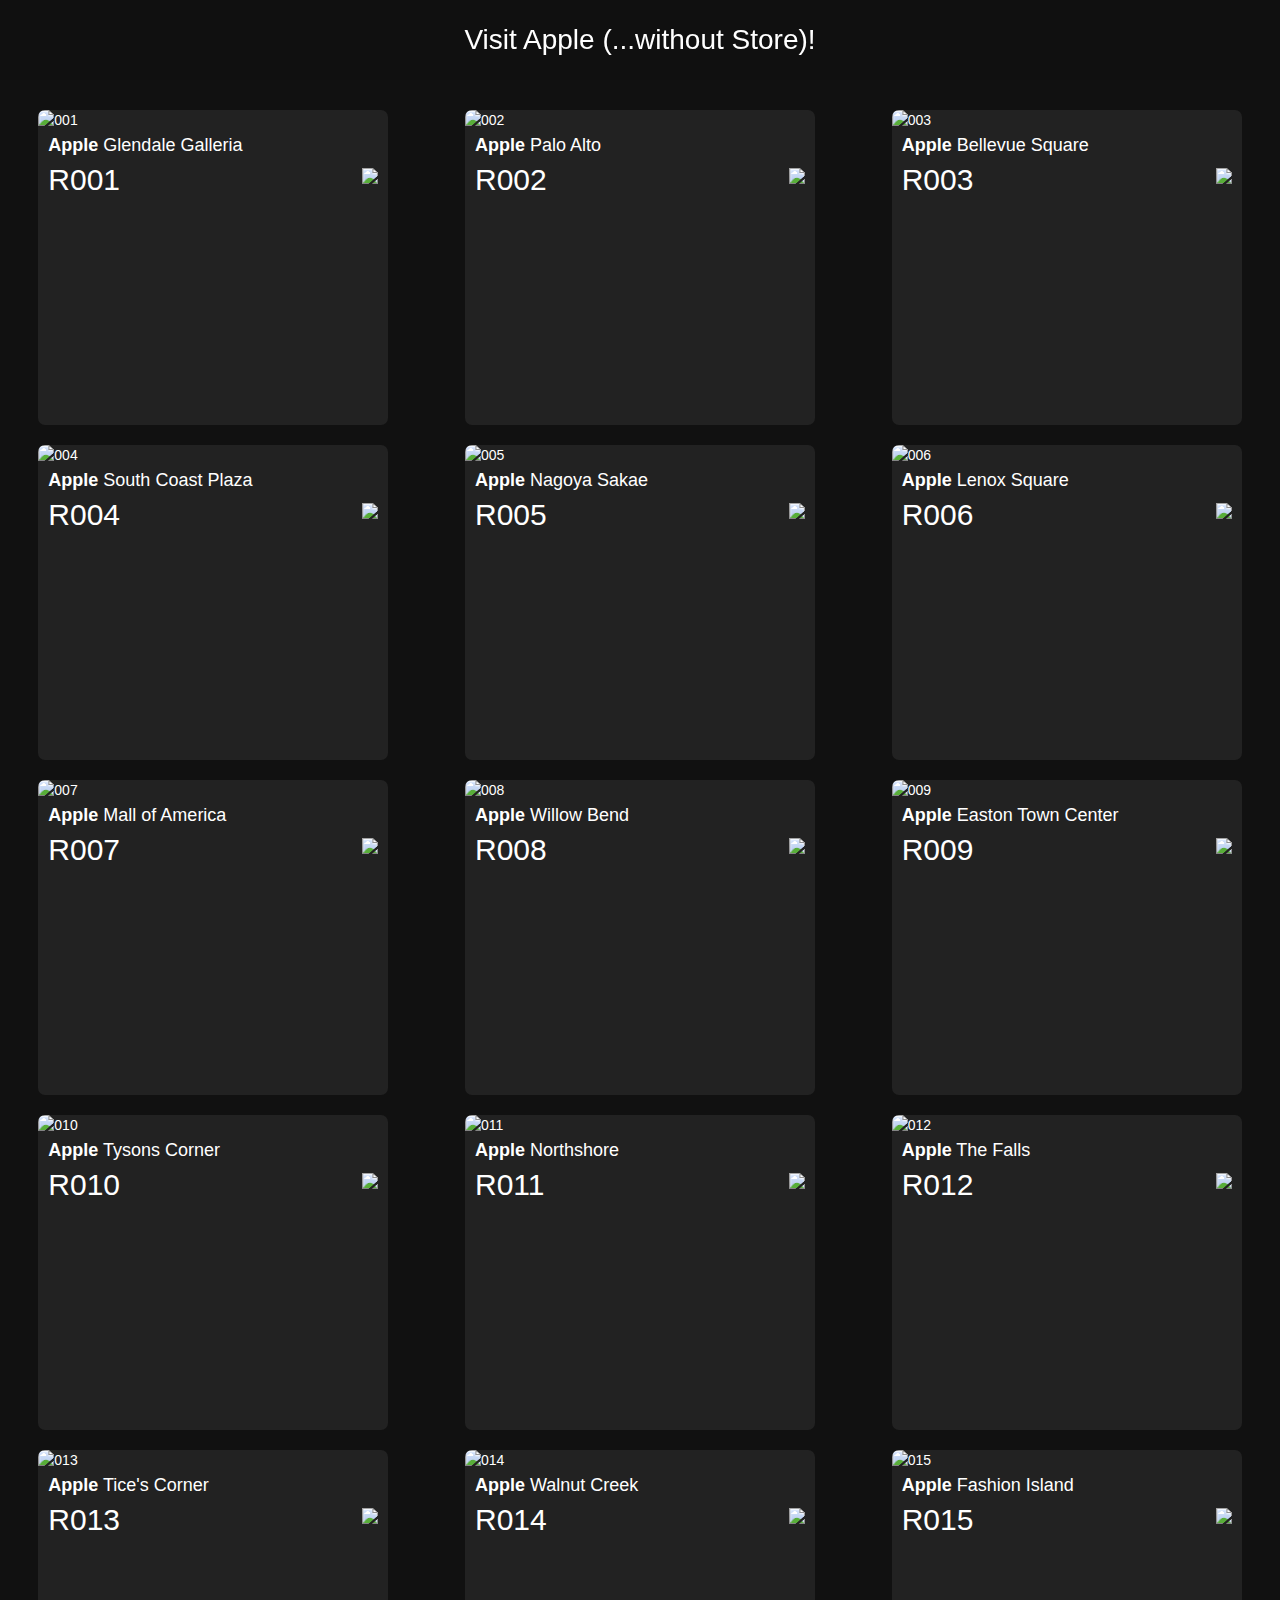
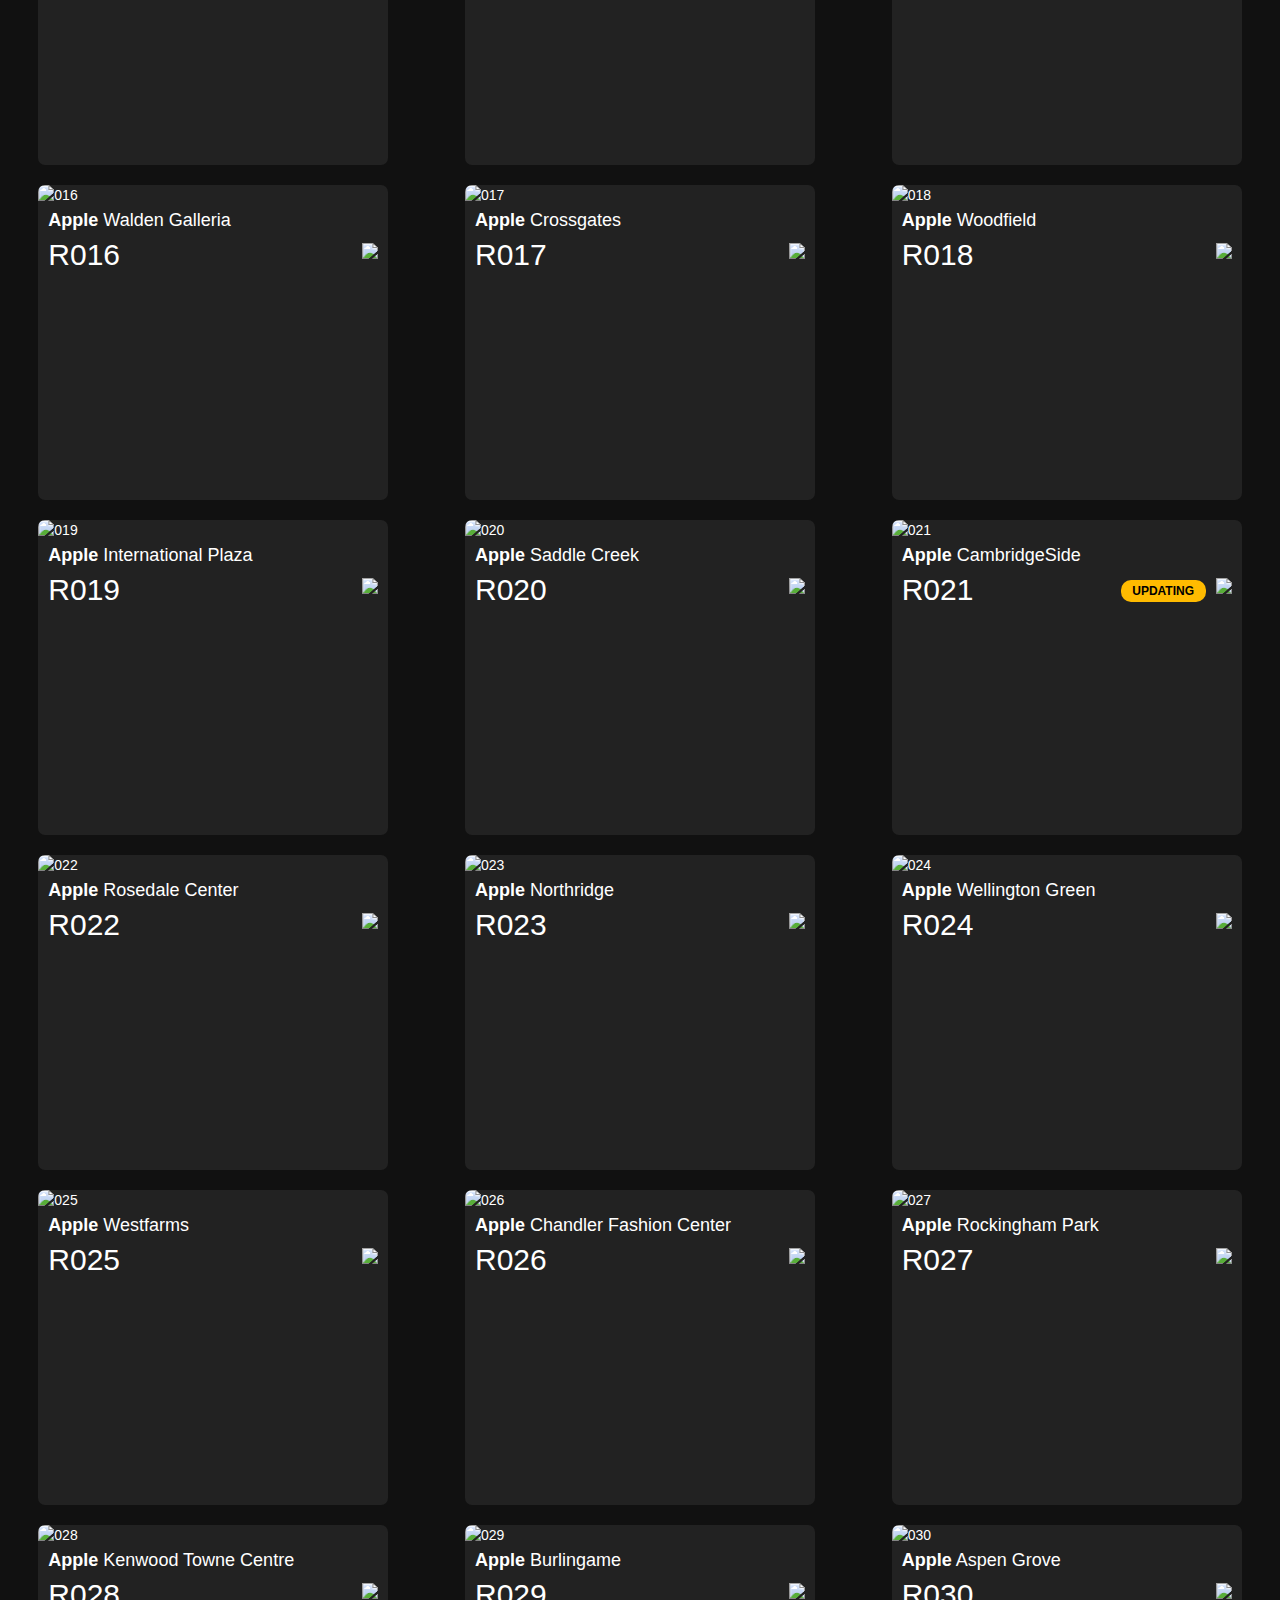
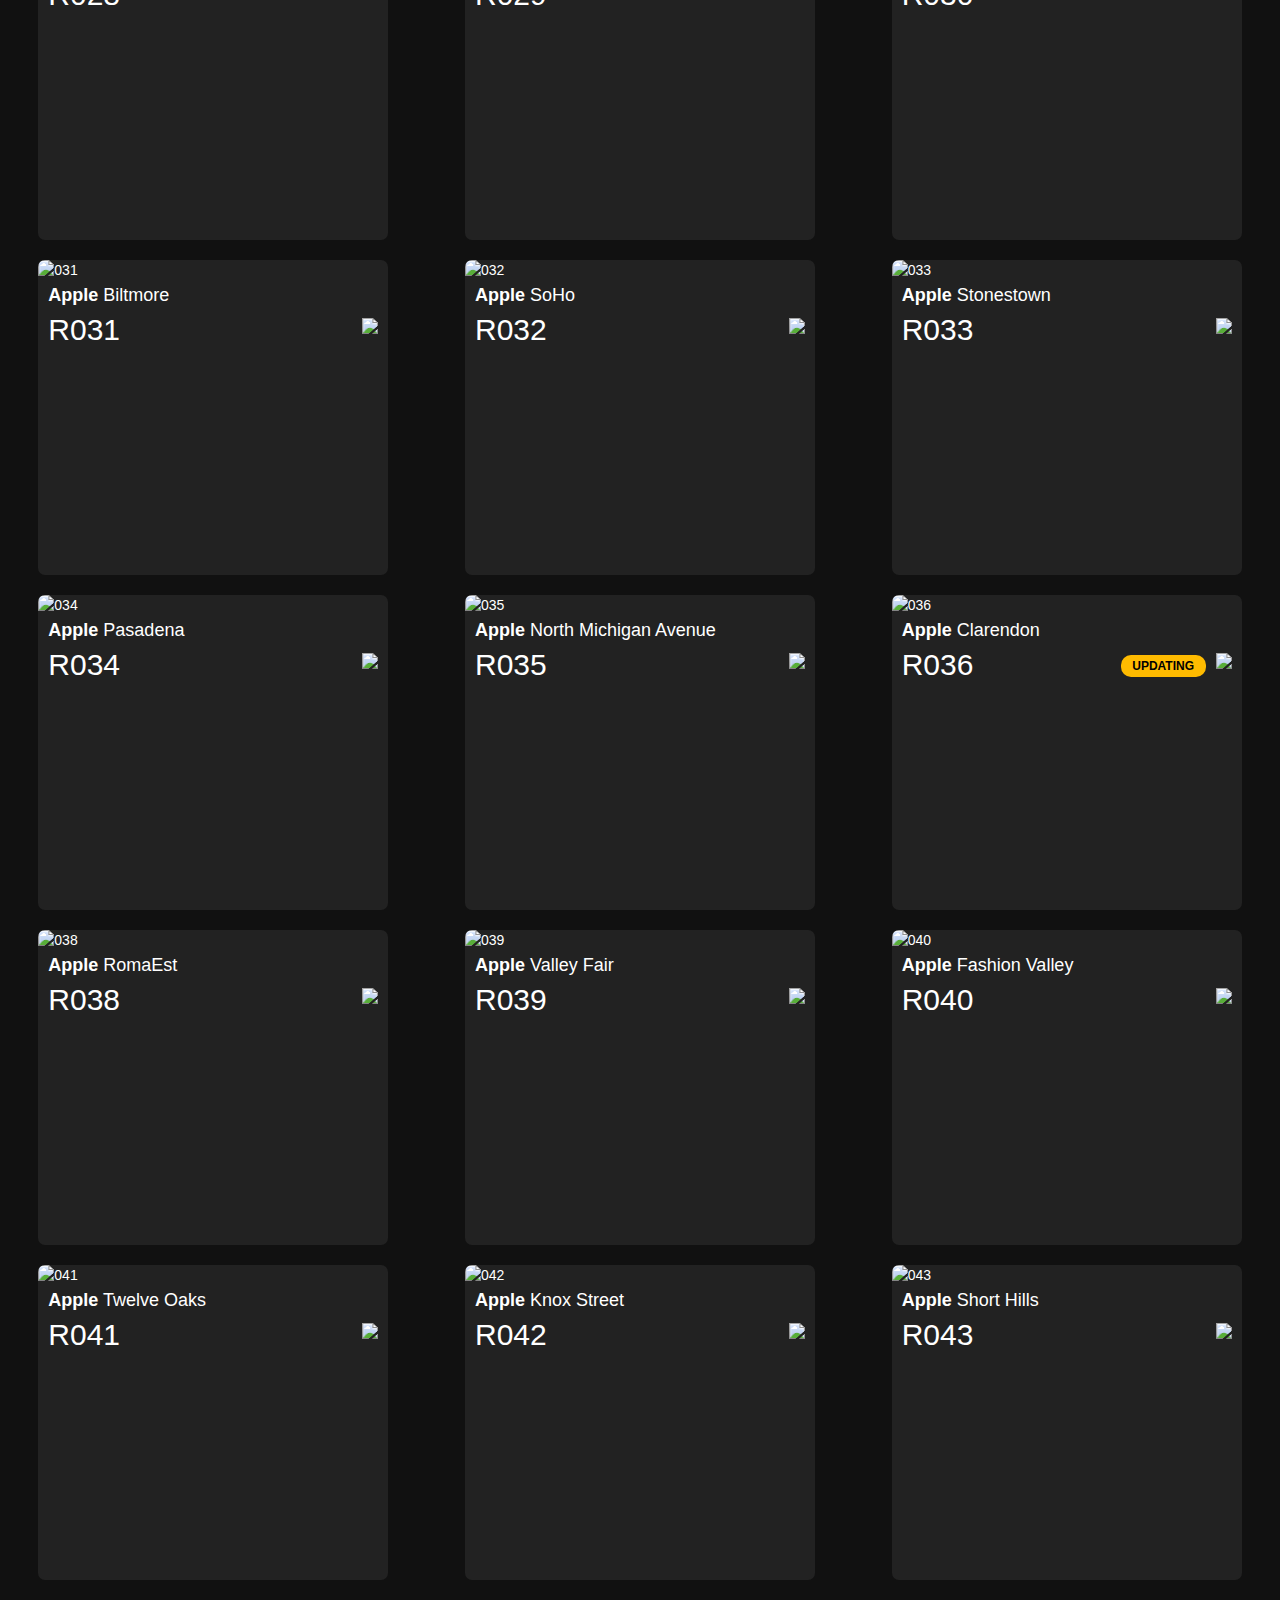
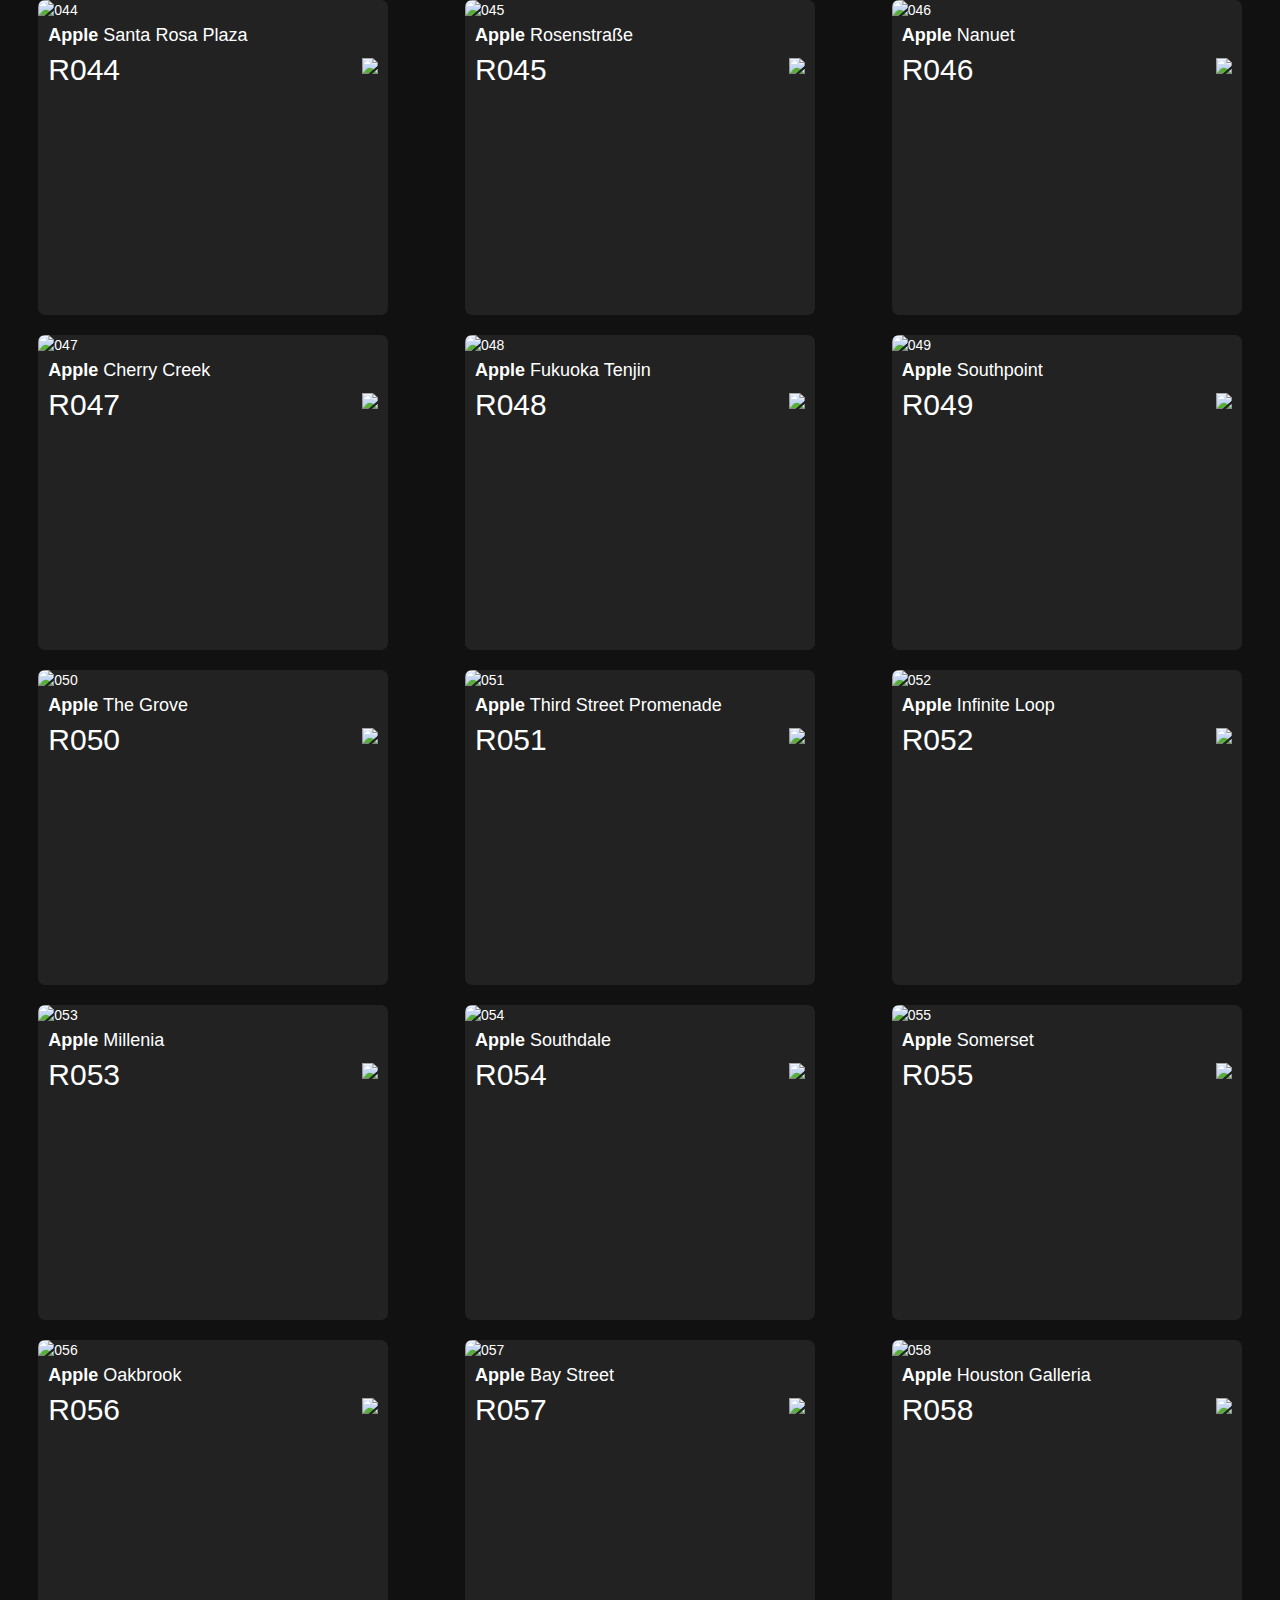
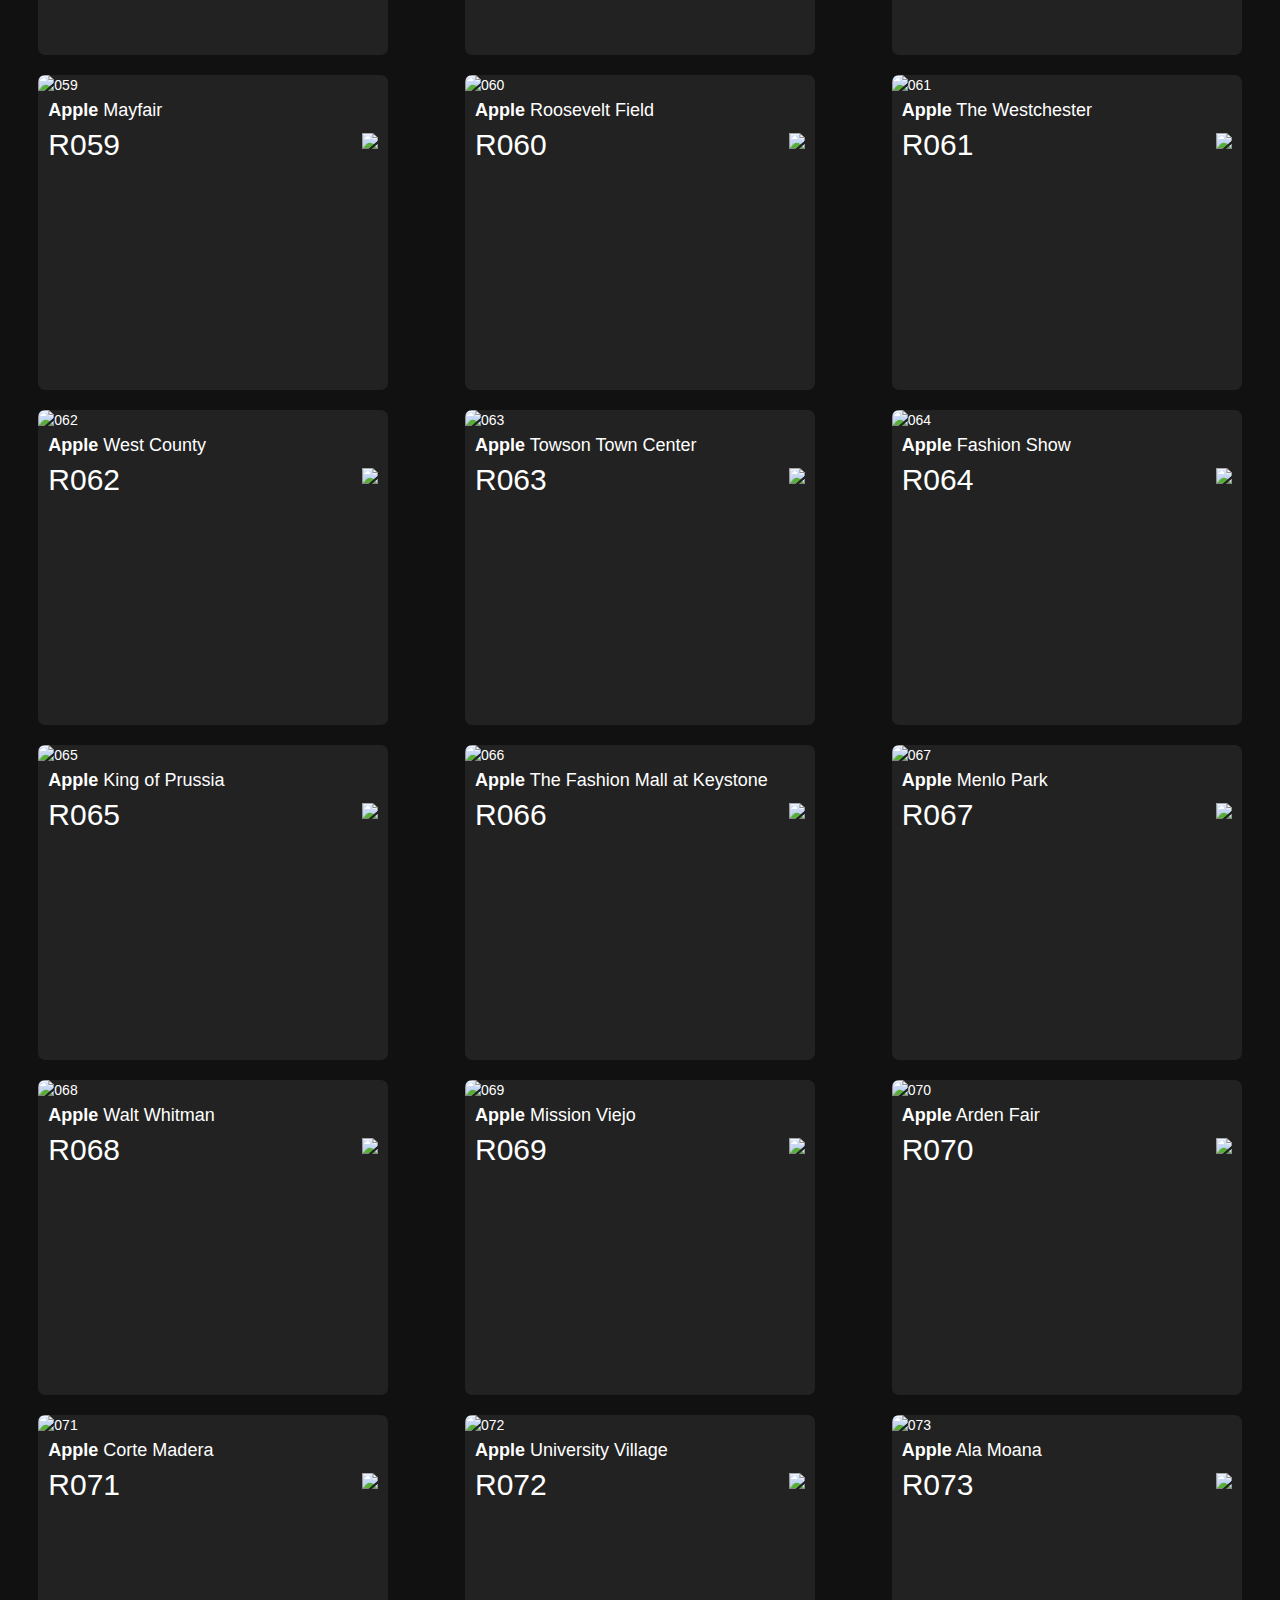
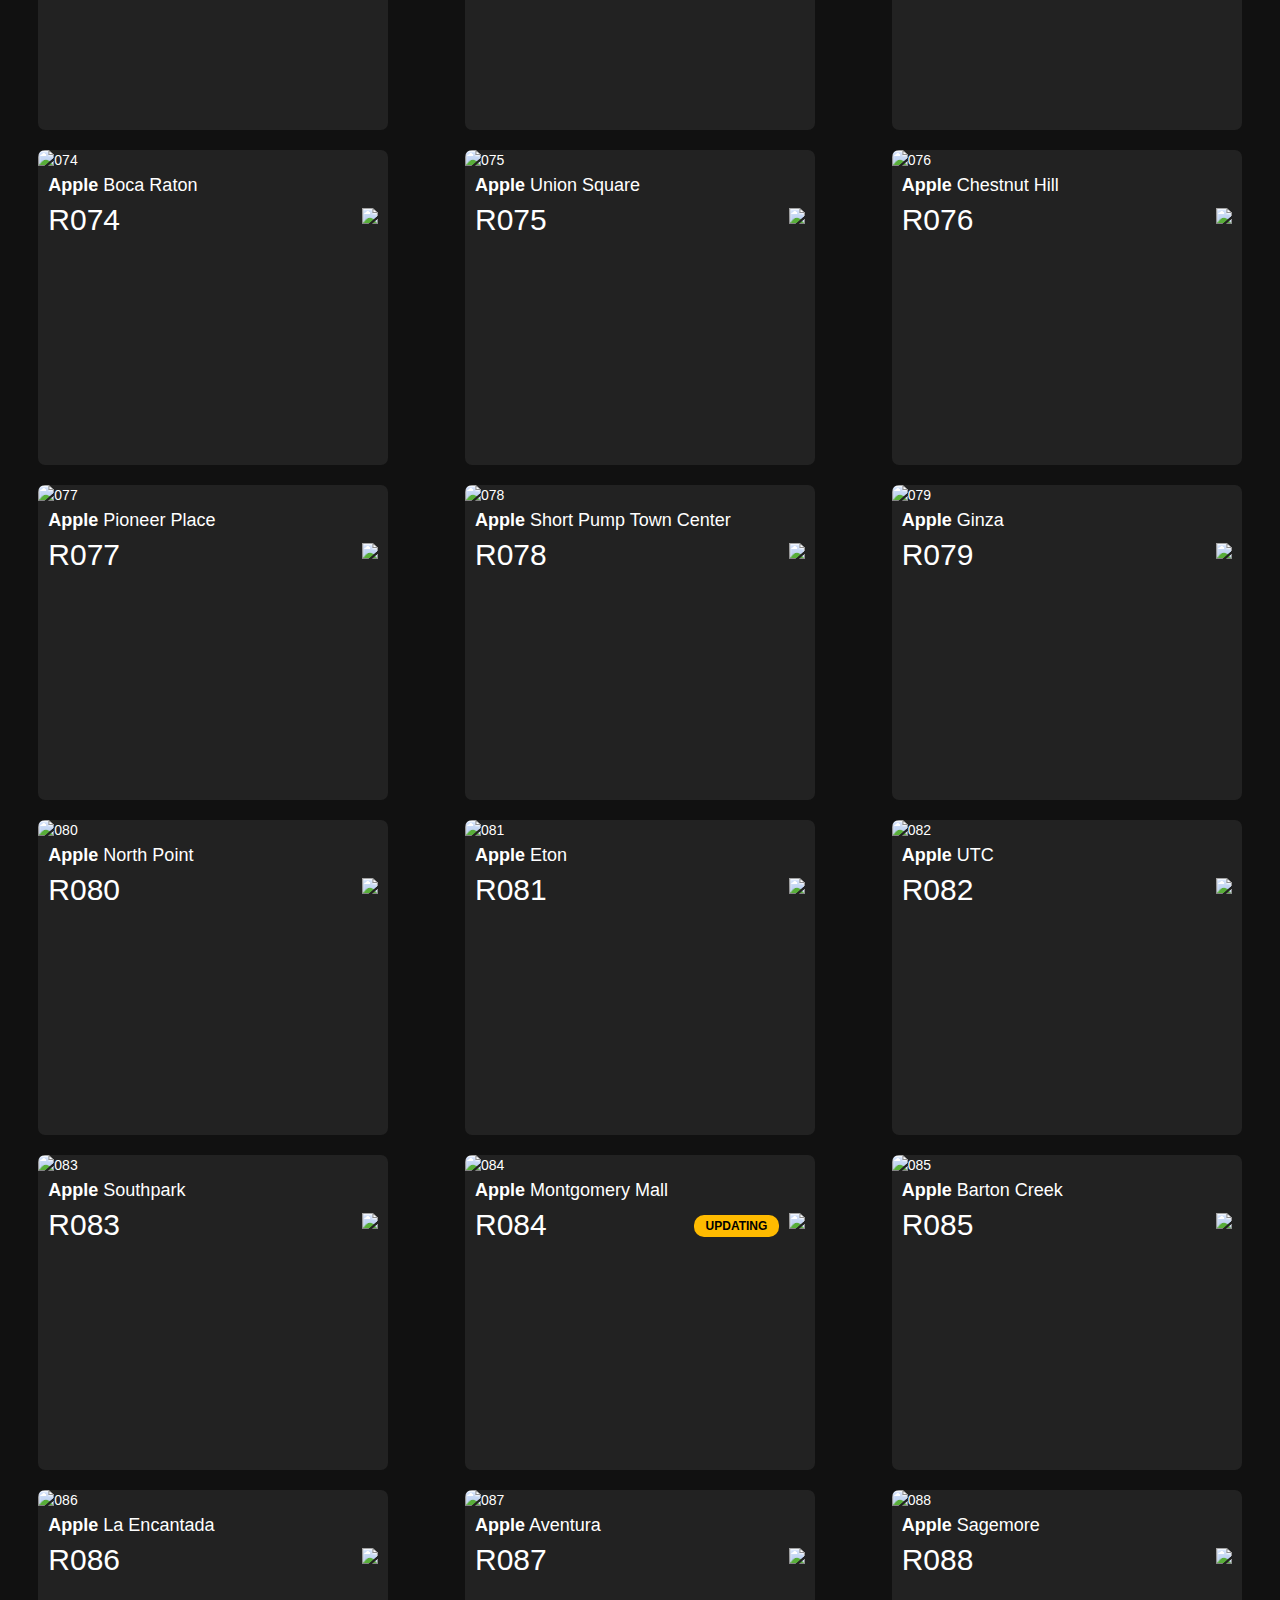
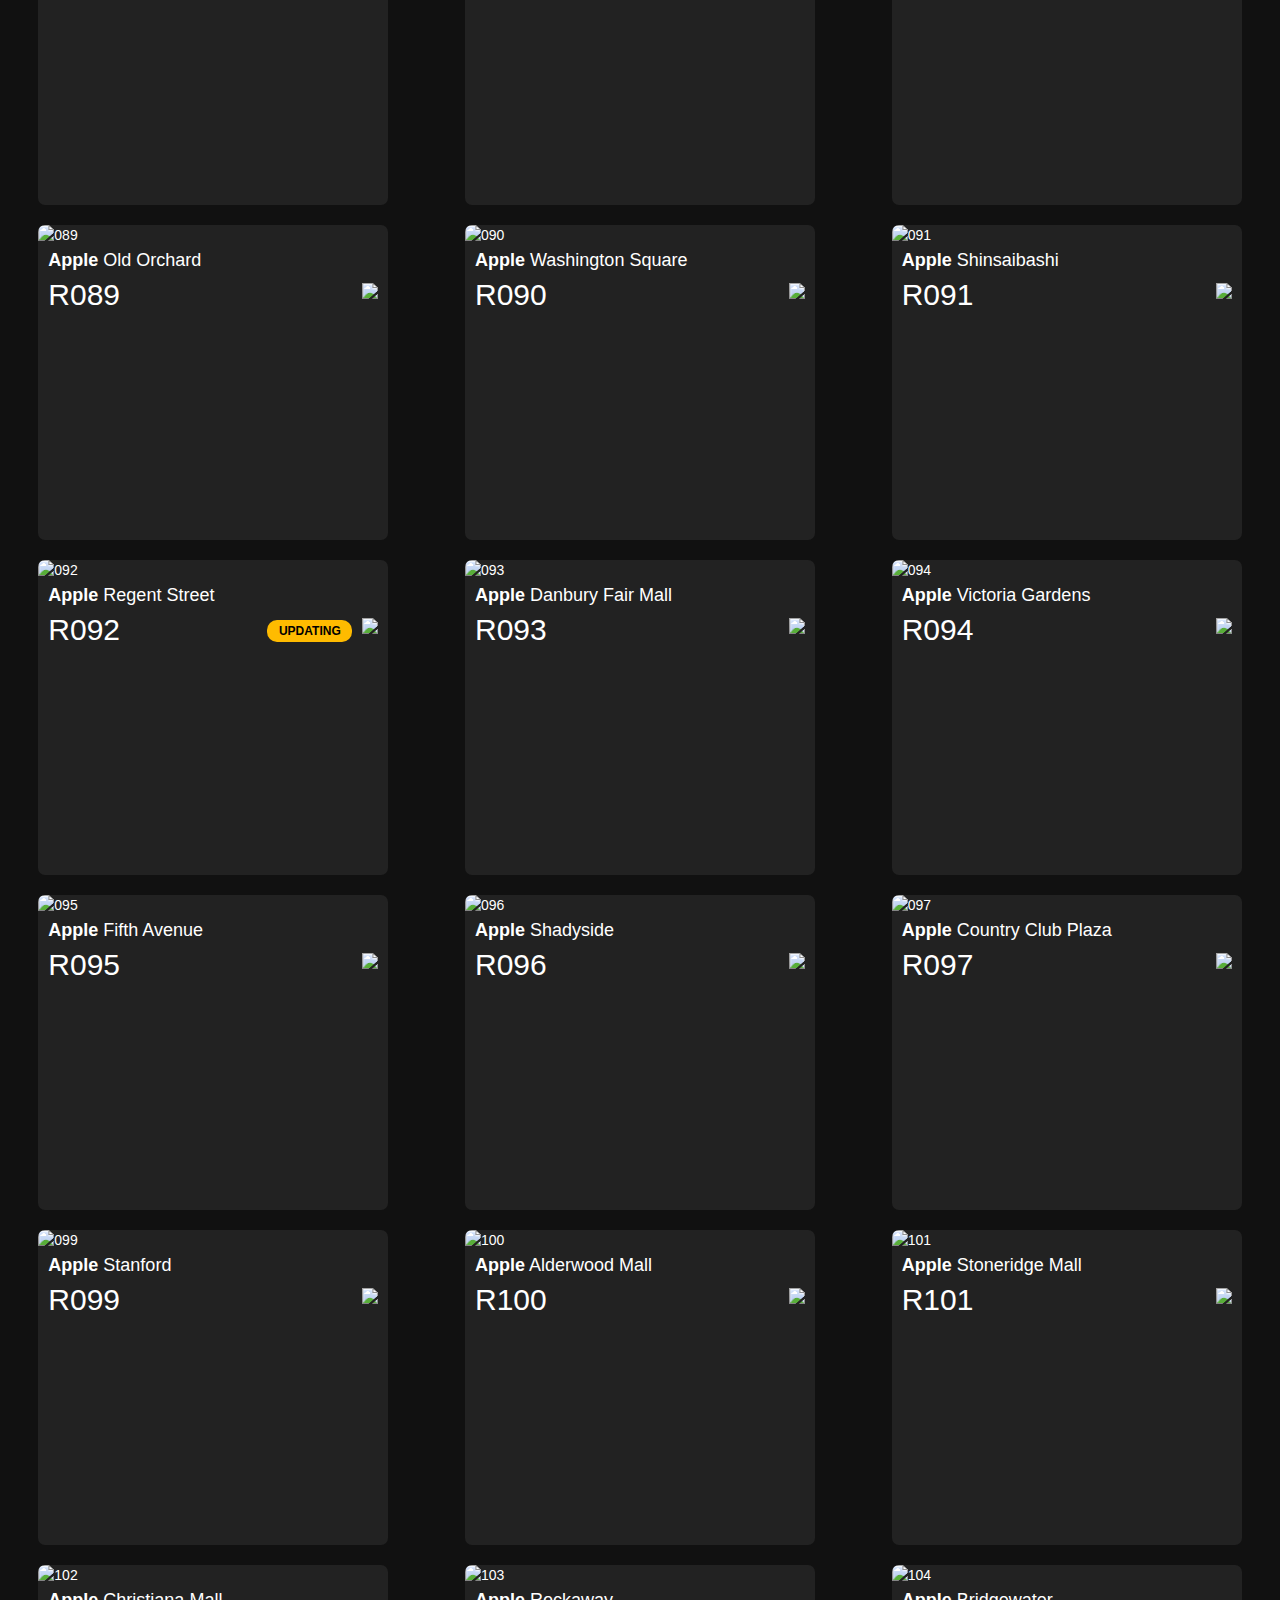
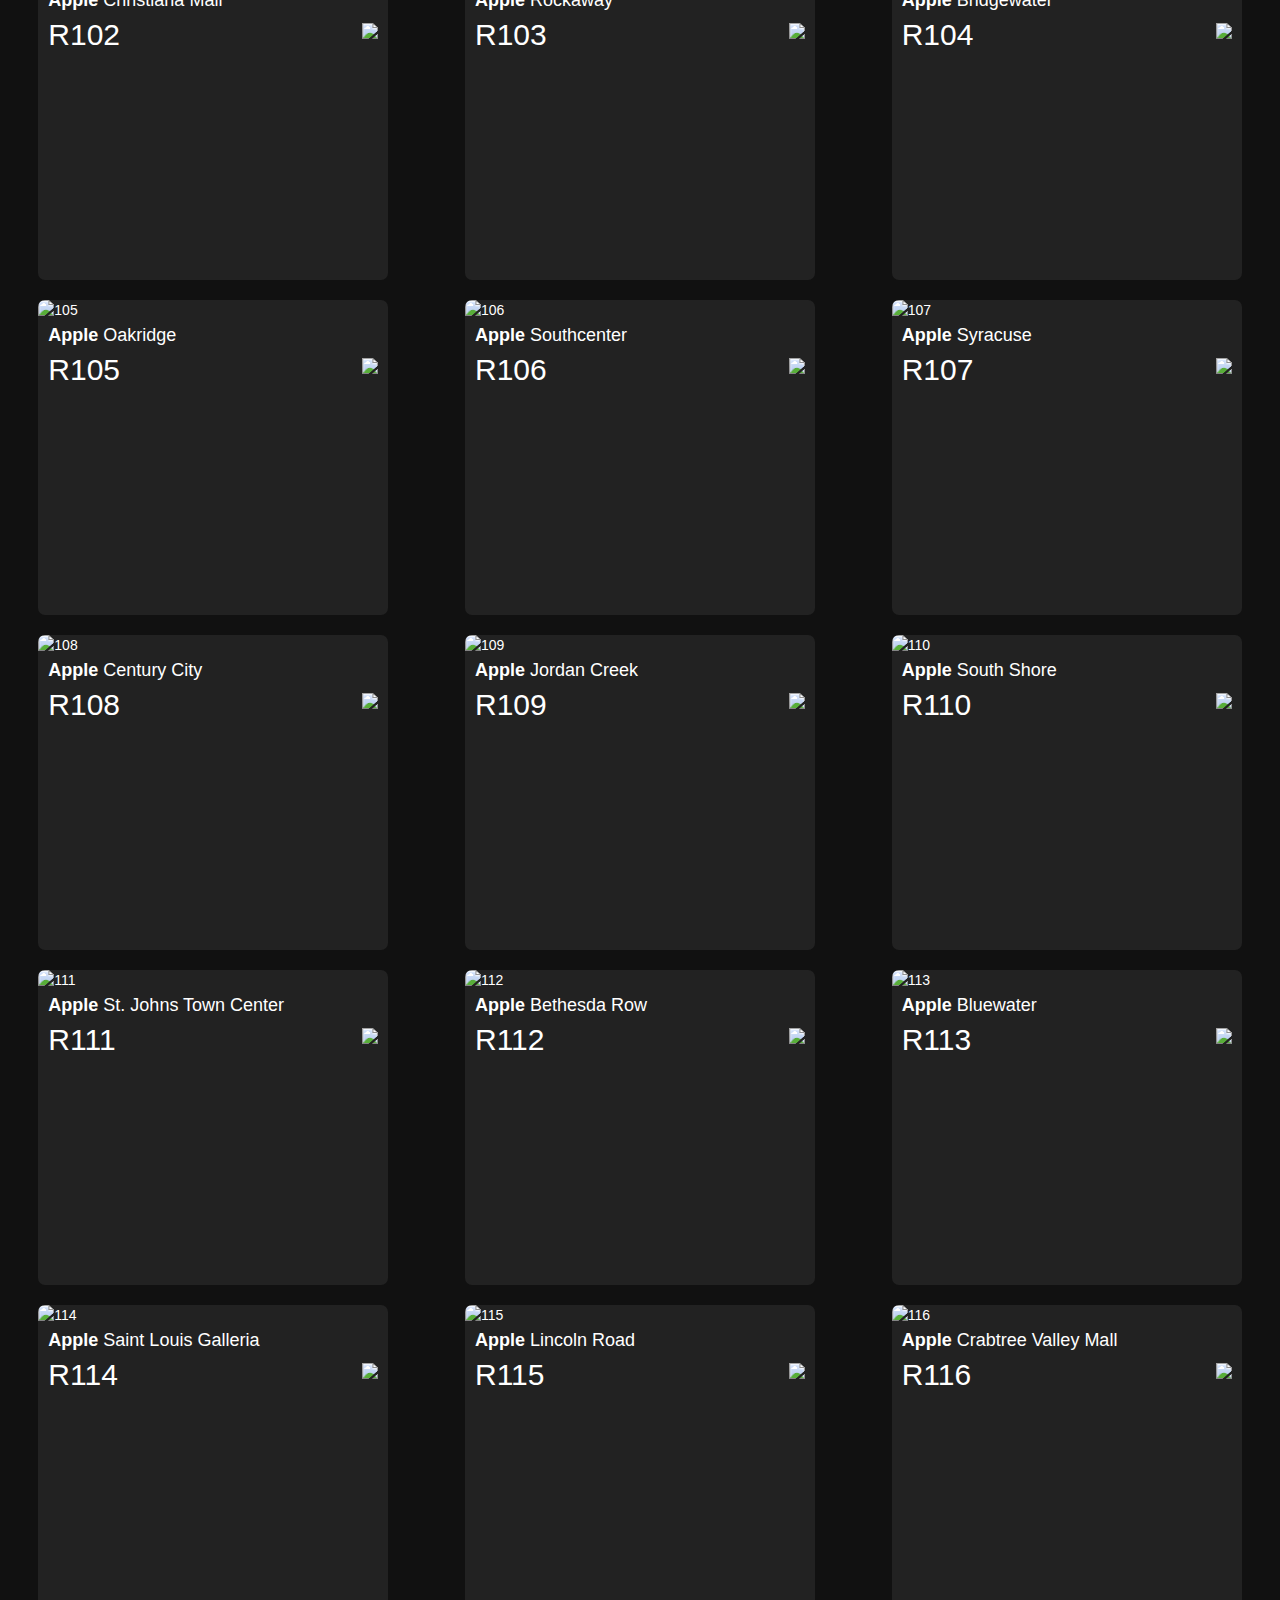
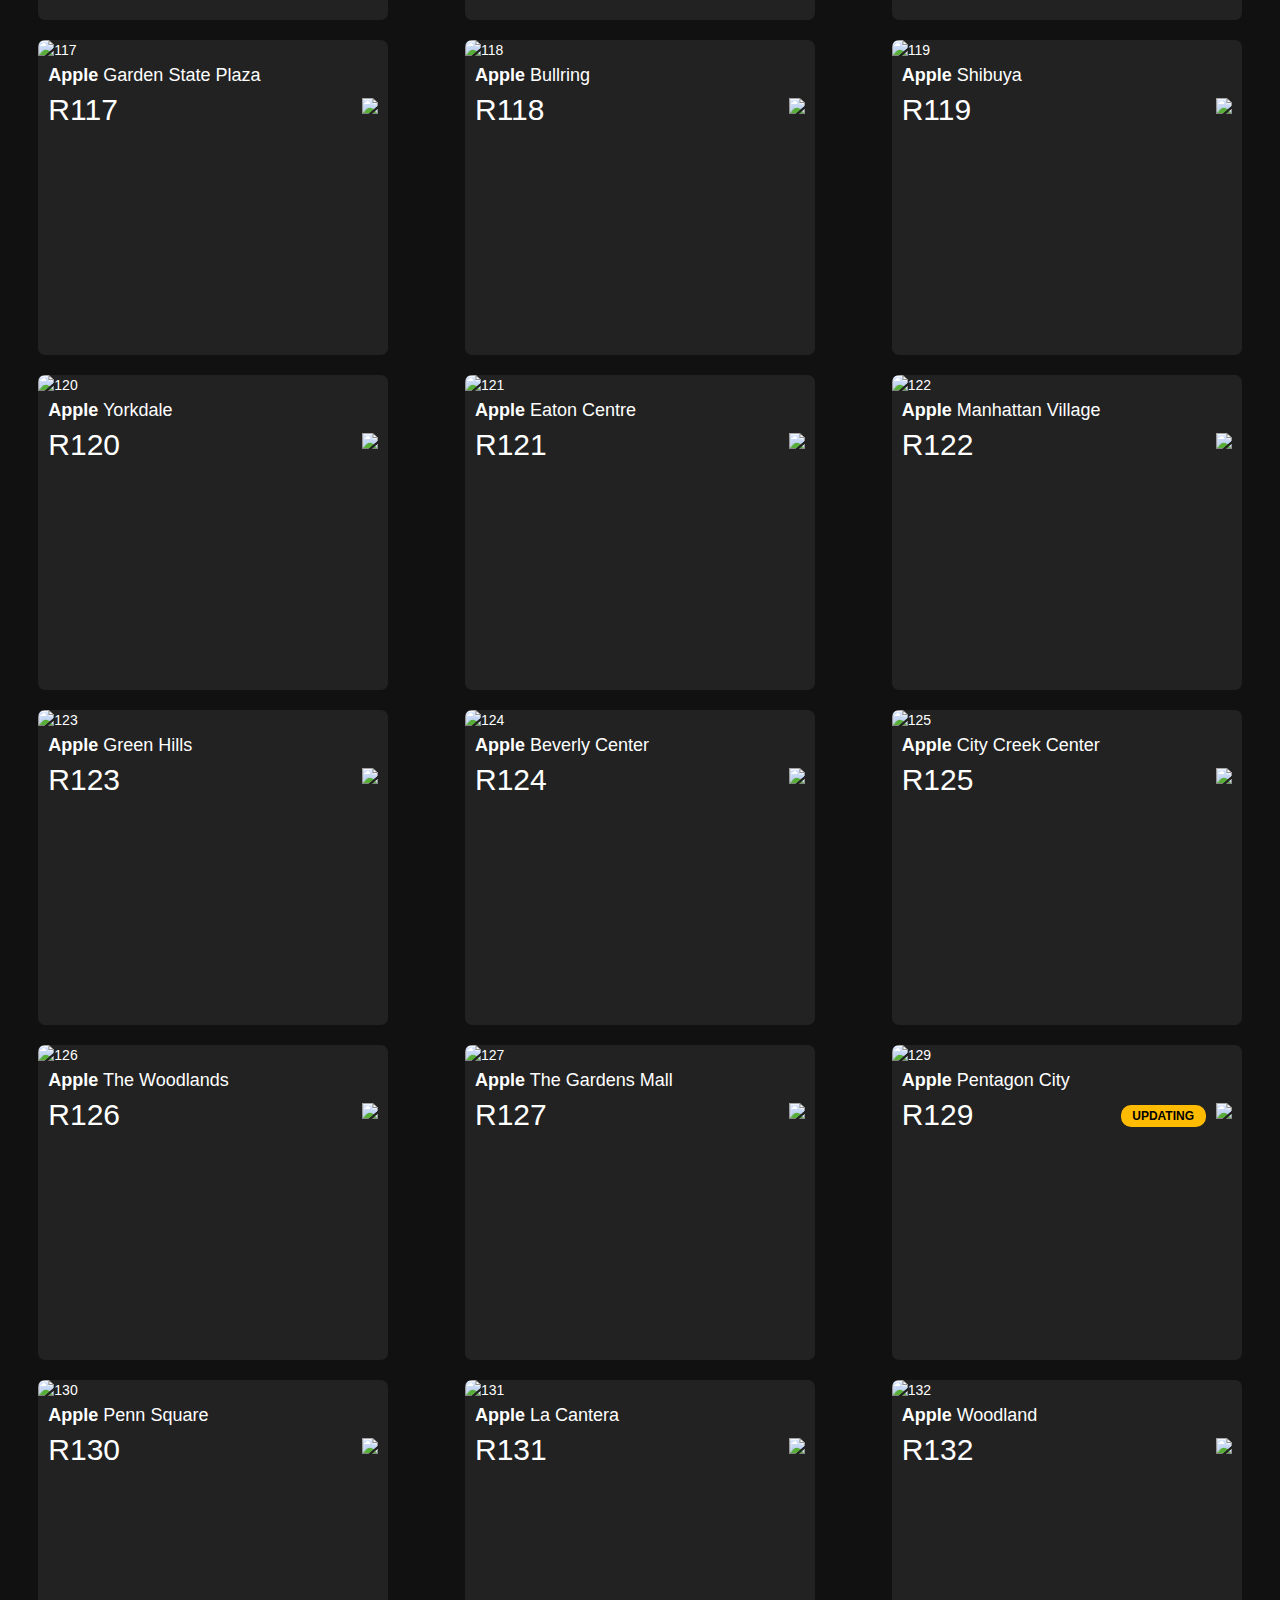
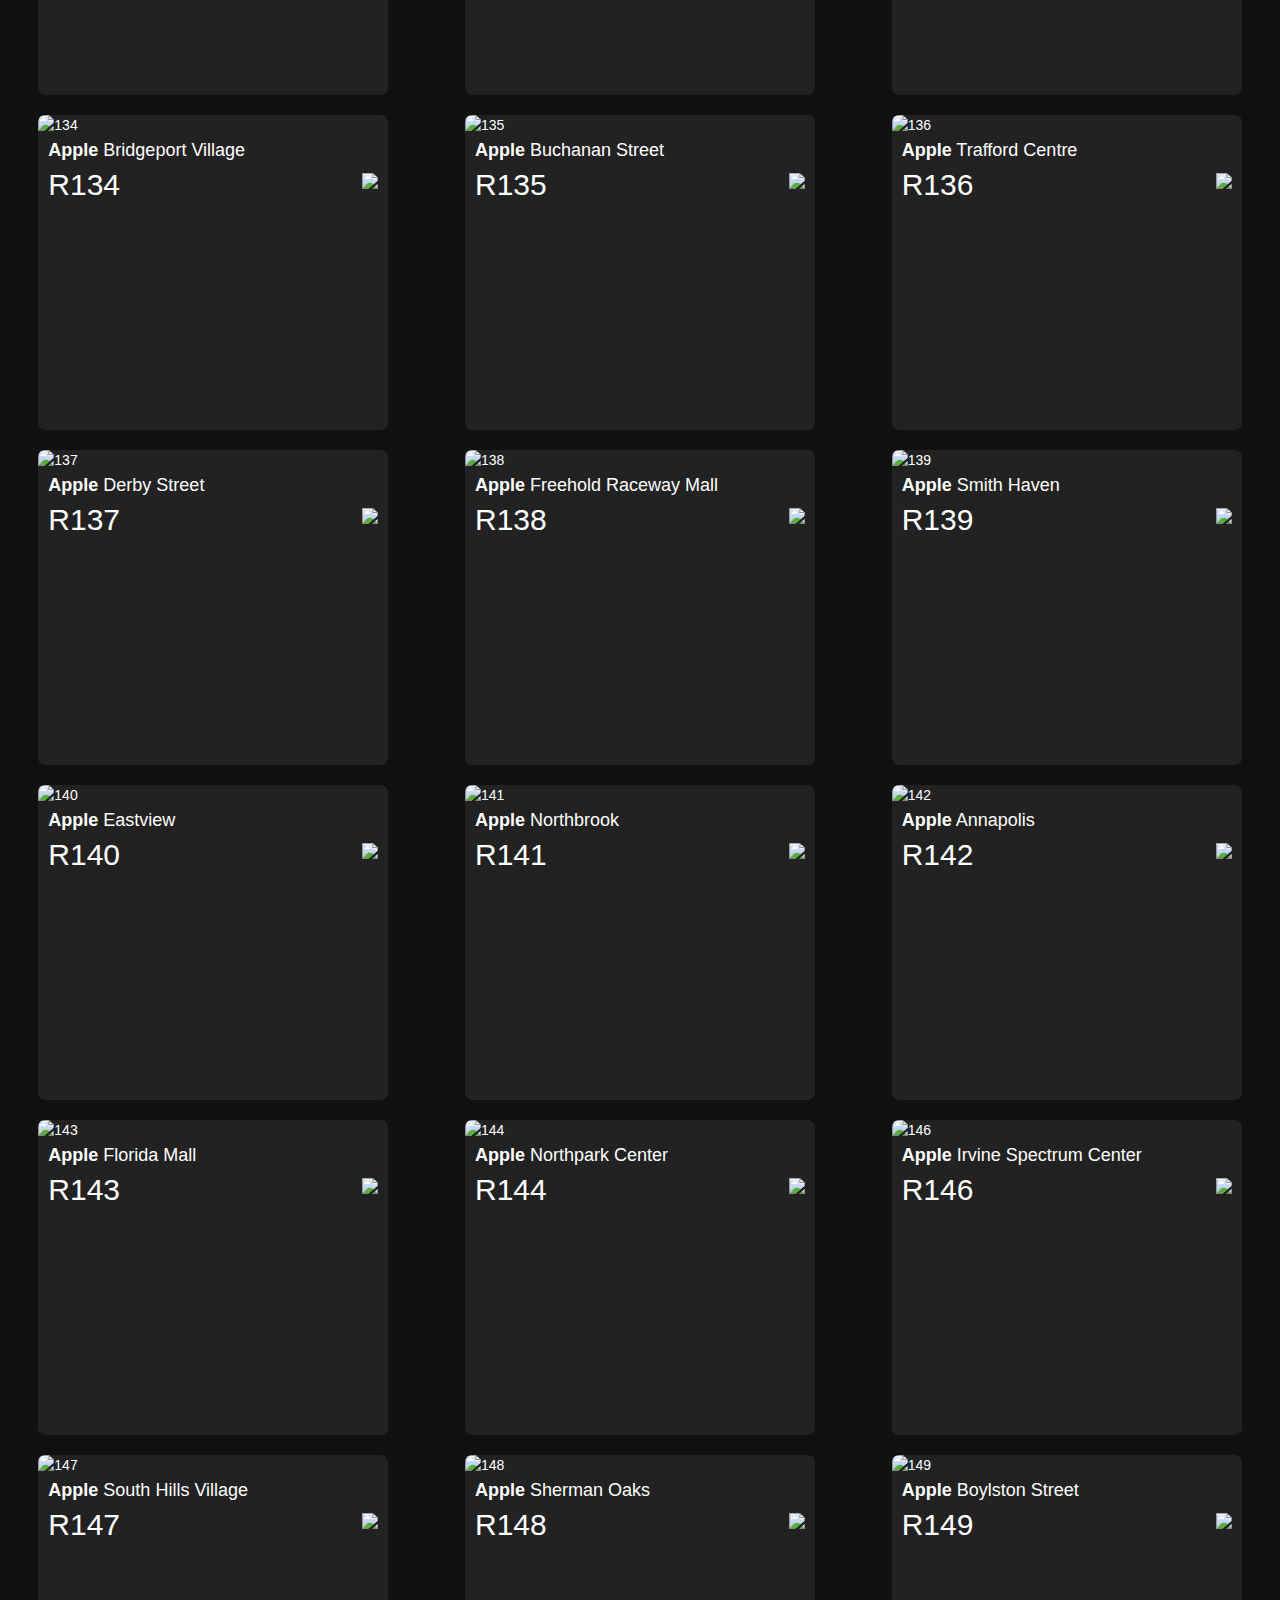
==== apple-beta.html @ c4b1715b "iPhone" ====
<!doctype html>
<html lang="en-us">
<head>
  <title>Visit Apple (...without Store)!</title>
	<link rel="stylesheet" href="bootstrap.css">
  <style>
  * {
    font-family: -apple-system, "Helvetiva Neue", Helvetica, Arial, sans-serif;
    color: white;
  }
  body {
    background-color: #111;
  }
  nav {
    position: fixed;
    top: 0;
    height: 60px;
    width: 100%;
    background-color: rgba(17, 17, 17, 0.6);
    -webkit-backdrop-filter: saturate(180%) blur(20px);
    z-index: 999;
  }
  legend {
    color: white;
    width: 100%;
    font-size: 28px;
    line-height: 60px;
    font-weight: 500;
    text-align: center;
    margin: 0;
    border: none;
  }
  div#wrap {
    margin-top: 80px;
    padding: 0;
  }
  div.row {
    width: 100%;
    margin: 0;
  }
  div.cell {
    background-color: #222;
    height: 60px;
    width: 100%;
    margin-bottom: 15px;
  }
  div.cell > img {
    width: 90px;
    float: left;
  }
  div.cell > div.row {
    margin: 0;
  }
  h2 {
    font-size: 14px;
    line-height: 20px;
    margin: 0;
    margin-left: 100px;
    font-weight: 300;
  }
  h1 {
    width: 90px;
    font-size: 30px;
    line-height: 40px;
    margin: 0;
    margin-left: 10px;
    font-weight: 200;
    float: left;
  }
  h1:hover {
    text-decoration: none;
  }
  div.flag {
    float: right;
    margin-right: 10px;
  }
  div.flag > img {
    height: 32px;
  }
  .badge {
    float: right;
    margin-top: 5px;
    margin-right: 10px;
    padding: 5px 10px;
    width: 85px;
    background-color: rgba(0, 0, 0, 0);;
    color: #fb0;
    display: none;
  }
  .updating .badge {
    display: block;
  }
  .closed > .cell {
    padding-top: 40px;
  }
  .closed h1 {
    width: 360px;
    height: 120px;
    font-size: 120px;
    line-height: 120px;
    text-align: center;
    margin: 0;
    margin-top: 10px;
  }
  .closed h2 {
    width: 360px;
    height: 80px;
    font-size: 30px;
    line-height: 60px;
    text-align: center;
    margin: 0;
  }
  .closed h2 > img {
    width: 28px;
    height: 28px;
    display: inline;
  }
  .closed p.badge {
    float: none;
    display: block;
    width: 80px;
    margin: 0 auto;
    margin-top: 40px !inherit;
    padding: 5px 10px;
    text-align: center;
    background-color: #aaa;
  }
  @media (min-width: 768px) {
    * {
      font-family: -apple-system, "Helvetiva Neue", Helvetica, Arial, sans-serif;
      color: white;
    }
    body {
      background-color: #111;
    }
    nav {
			position: fixed;
			top: 0;
			height: 80px;
			width: 100%;
			background-color: rgba(17, 17, 17, 0.6);
			-webkit-backdrop-filter: saturate(180%) blur(20px);
      z-index: 999;
		}
		legend {
			color: white;
			width: 100%;
      font-size: 28px;
      line-height: 80px;
      font-weight: 500;
			text-align: center;
			margin: 0;
			border: none;
		}
    div#wrap {
      margin-top: 100px;
    }
    div.row {
      max-width: 1600px;
      margin: 0 auto;
    }
    div.cell {
      background-color: #222;
      border-radius: 7px;
      height: 315px;
      width: 350px;
      margin: 10px auto;
    }
    div.cell:hover {
      box-shadow: 0 0 10px rgba(0, 150, 255, 0.5);
    }
    div.cell > img {
      width: 350px;
      border-top-left-radius: 7px;
      border-top-right-radius: 7px;
    }
    div.cell > div.row {
      margin: 0;
    }
    h2 {
      font-size: 18px;
      line-height: 30px;
      margin-left: 10px;
      margin-top: 5px;
      margin-bottom: 5px;
      font-weight: 300;
    }
    h1 {
      width: 90px;
      font-size: 30px;
      line-height: 30px;
      margin-left: 10px;
      margin-top: 0;
      font-weight: 200;
      float: left;
    }
    h1:hover {
      text-decoration: none;
    }
    div.flag {
      float: right;
      margin-right: 10px;
    }
    div.flag > img {
      height: 32px;
    }
    .badge {
      float: right;
      margin-top: 5px;
      margin-right: 10px;
      padding: 5px 10px;
      width: 85px;
      background-color: #fb0;
      color: black;
      display: none;
    }
    .updating .badge {
      display: block;
    }
    .closed > .cell {
      padding-top: 40px;
    }
    .closed h1 {
      width: 360px;
			height: 120px;
			font-size: 120px;
			line-height: 120px;
			text-align: center;
			margin: 0;
      margin-top: 10px;
    }
    .closed h2 {
      width: 360px;
      height: 80px;
      font-size: 30px;
      line-height: 60px;
      text-align: center;
      margin: 0;
    }
    .closed h2 > img {
      width: 28px;
      height: 28px;
      display: inline;
    }
    .closed p.badge {
      float: none;
      display: block;
      width: 80px;
      margin: 0 auto;
      margin-top: 40px !inherit;
      padding: 5px 10px;
      text-align: center;
      background-color: #aaa;
    }
  }
  </style>
  <script type="text/javascript">
		function normalLetter(string, country){
			for (var i = 2; i >= 0; i--) {
				string = string.replace("é", "e");
				string = string.replace("à", "a");
				string = string.replace("ä", "a");
				string = string.replace("í", "i");
				string = string.replace("ü", "ue");
				string = string.replace("ú", "u");
				string = string.replace("ó", "o");
				string = string.replace("ñ", "n");
				string = string.replace("ß", "ss");
				string = string.replace("'", "");
				string = string.replace(".", "");
				if (country != "France" && country != "Germany") {
					string = string.replace("-", "");
				};
			};
			return string;
		};
		function countryValue (country) {
			var countryCode = "";
			var flag = "";
			switch(country)
			{
			case "China":
				countryCode="cn/";
				flag = "china";
				break;
			case "Australia":
				countryCode="au/";
				flag = "australia";
				break;
			case "Brazil":
				countryCode="br/";
				flag = "brazil";
				break;
			case "Canada":
				countryCode="ca/";
				flag = "canada";
				break;
			case "France":
				countryCode="fr/";
				flag = "france";
				break;
			case "Germany":
				countryCode="de/";
				flag = "germany";
				break;
			case "Hong Kong":
				countryCode="hk/";
				flag = "hong_kong";
				break;
			case "Italy":
				countryCode="it/";
				flag = "italy";
				break;
			case "Japan":
				countryCode="jp/";
				flag = "japan";
				break;
			case "Netherlands":
				countryCode="nl/";
				flag = "netherlands";
				break;
			case "Spain":
				countryCode="es/";
				flag = "spain";
				break;
			case "Sweden":
				countryCode="se/";
				flag = "sweden";
				break;
			case "Switzerland":
				countryCode="chde/";
				flag = "switzerland";
				break;
			case "Turkey":
				countryCode="tr/";
				flag = "turkey";
				break;
			case "UK":
				countryCode="uk/";
				flag = "united_kingdom";
				break;
			case "Belgium":
				countryCode="befr/";
				flag = "belgium";
				break;
			case "UAE":
				countryCode="ae/";
				flag = "united_arab_emirates";
				break;
			case "Macau":
				countryCode="mo/";
				flag = "macau";
				break;
			case "Mexico":
				countryCode="mx/";
				flag = "mexico";
				break;
			case "Singapore":
				countryCode="sg/";
				flag = "singapore";
				break;
			case "Taiwan":
				countryCode="tw/";
				flag = "taiwan";
				break;
			case "Korea":
				countryCode="kr/";
				flag = "south_korea";
				break;
			default:
				flag = "usa";
				break;
			}
			return {countryCode:countryCode, flag:flag};
		}

    function pictureSet(country, storeName, storeNumber){
			var store = "";
			var storeLink = "";

			var storeAbbr = normalLetter(storeName.replace(/\s+/g, '').toLowerCase(), country);

      var pic = "";
      if (storeNumber == "032") {
        pic = "<img src=\"http://www.apple.com/" + countryValue(country).countryCode + "retail/" + storeAbbr + "/images/hero_large_2x.jpg\" alt=\"" + storeNumber + "\">";
      } else {
        pic = "<img src=\"http://www.apple.com/" + countryValue(country).countryCode + "retail/" + storeAbbr + "/images/" + storeAbbr + "_hero_2x.jpg\" alt=\"" + storeNumber + "\">";
      }

			storeLink = "http://www.apple.com/" + countryValue(country).countryCode + "retail/" + storeAbbr + "/";

			var flagIconLink = "http://images.apple.com/global/elements/flags/30x30/" + countryValue(country).flag + "_2x.png";

			if (storeNumber == "658" || storeNumber == "659") {
				store = "<h2><b>Apple Watch</b> at " + storeName + "</h2>" + "<div class=\"row\"><h1>R" + storeNumber + "</h1>" + "<div class=\"flag\"><img src=\"" + flagIconLink + "\">" + "</div></div>";
			} else {
				store = "<h2><b>Apple</b> " + storeName + "</h2>" + "<div class=\"row\"><h1>R" + storeNumber + "</h1>" + "<div class=\"flag\"><img src=\"" + flagIconLink + "\">" + "</div><p class=\"badge\">UPDATING</p></div>";
			}

			document.getElementById(storeNumber).innerHTML = "<a href=\"" + storeLink + "\" target=\"_blank\"><div class=\"cell\">"+ pic + store + "</div></a>";
		};
		function closedStore(country, location, storeNumber){
			var flagIconLink = "http://images.apple.com/global/elements/flags/30x30/" + countryValue(country).flag + "_2x.png";

			store = "<h1>R" + storeNumber + "</h1><h2><img src=\"" + flagIconLink + "\"> " + location + "</h2>";

			document.getElementById(storeNumber).innerHTML = "<div class=\"cell\"><p class=\"badge\">CLOSED</>" + store + "</div>";
		}
	</script>
</head>
<body>
  <nav>
    <legend>Visit Apple (...without Store)!</legend>
  </nav>
  <div id="wrap">
  <div class="row">
    <div class="col-xs-12 col-sm-6 col-md-4 col-lg-3" id="001">
      <script type="text/javascript">pictureSet("US", "Glendale Galleria", "001");</script>
    </div>
    <div class="col-xs-12 col-sm-6 col-md-4 col-lg-3" id="002">
      <script type="text/javascript">pictureSet("US", "Palo Alto", "002");</script>
    </div>
    <div class="col-xs-12 col-sm-6 col-md-4 col-lg-3" id="003">
      <script type="text/javascript">pictureSet("US", "Bellevue Square", "003");</script>
    </div>
    <div class="col-xs-12 col-sm-6 col-md-4 col-lg-3" id="004">
      <script type="text/javascript">pictureSet("US", "South Coast Plaza", "004");</script>
    </div>
    <div class="col-xs-12 col-sm-6 col-md-4 col-lg-3" id="005">
      <script type="text/javascript">pictureSet("Japan", "Nagoya Sakae", "005");</script>
    </div>
    <div class="col-xs-12 col-sm-6 col-md-4 col-lg-3" id="006">
      <script type="text/javascript">pictureSet("US", "Lenox Square", "006");</script>
    </div>
    <div class="col-xs-12 col-sm-6 col-md-4 col-lg-3" id="007">
      <script type="text/javascript">pictureSet("US", "Mall of America", "007");</script>
    </div>
    <div class="col-xs-12 col-sm-6 col-md-4 col-lg-3" id="008">
      <script type="text/javascript">pictureSet("US", "Willow Bend", "008");</script>
    </div>
    <div class="col-xs-12 col-sm-6 col-md-4 col-lg-3" id="009">
      <script type="text/javascript">pictureSet("US", "Easton Town Center", "009");</script>
    </div>
    <div class="col-xs-12 col-sm-6 col-md-4 col-lg-3" id="010">
      <script type="text/javascript">pictureSet("US", "Tysons Corner", "010");</script>
    </div>
    <div class="col-xs-12 col-sm-6 col-md-4 col-lg-3" id="011">
      <script type="text/javascript">pictureSet("US", "Northshore", "011");</script>
    </div>
    <div class="col-xs-12 col-sm-6 col-md-4 col-lg-3" id="012">
      <script type="text/javascript">pictureSet("US", "The Falls", "012");</script>
    </div>
    <div class="col-xs-12 col-sm-6 col-md-4 col-lg-3" id="013">
      <script type="text/javascript">pictureSet("US", "Tice's Corner", "013");</script>
    </div>
    <div class="col-xs-12 col-sm-6 col-md-4 col-lg-3" id="014">
      <script type="text/javascript">pictureSet("US", "Walnut Creek", "014");</script>
    </div>
    <div class="col-xs-12 col-sm-6 col-md-4 col-lg-3" id="015">
      <script type="text/javascript">pictureSet("US", "Fashion Island", "015");</script>
    </div>
    <div class="col-xs-12 col-sm-6 col-md-4 col-lg-3" id="016">
      <script type="text/javascript">pictureSet("US", "Walden Galleria", "016");</script>
    </div>
    <div class="col-xs-12 col-sm-6 col-md-4 col-lg-3" id="017">
      <script type="text/javascript">pictureSet("US", "Crossgates", "017");</script>
    </div>
    <div class="col-xs-12 col-sm-6 col-md-4 col-lg-3" id="018">
      <script type="text/javascript">pictureSet("US", "Woodfield", "018");</script>
    </div>
    <div class="col-xs-12 col-sm-6 col-md-4 col-lg-3" id="019">
      <script type="text/javascript">pictureSet("US", "International Plaza", "019");</script>
    </div>
    <div class="col-xs-12 col-sm-6 col-md-4 col-lg-3" id="020">
      <script type="text/javascript">pictureSet("US", "Saddle Creek", "020");</script>
    </div>
    <div class="col-xs-12 col-sm-6 col-md-4 col-lg-3 updating" id="021">
      <script type="text/javascript">pictureSet("US", "CambridgeSide", "021");</script>
    </div>
    <div class="col-xs-12 col-sm-6 col-md-4 col-lg-3" id="022">
      <script type="text/javascript">pictureSet("US", "Rosedale Center", "022");</script>
    </div>
    <div class="col-xs-12 col-sm-6 col-md-4 col-lg-3" id="023">
      <script type="text/javascript">pictureSet("US", "Northridge", "023");</script>
    </div>
    <div class="col-xs-12 col-sm-6 col-md-4 col-lg-3" id="024">
      <script type="text/javascript">pictureSet("US", "Wellington Green", "024");</script>
    </div>
    <div class="col-xs-12 col-sm-6 col-md-4 col-lg-3" id="025">
      <script type="text/javascript">pictureSet("US", "Westfarms", "025");</script>
    </div>
    <div class="col-xs-12 col-sm-6 col-md-4 col-lg-3" id="026">
      <script type="text/javascript">pictureSet("US", "Chandler Fashion Center", "026");</script>
    </div>
    <div class="col-xs-12 col-sm-6 col-md-4 col-lg-3" id="027">
      <script type="text/javascript">pictureSet("US", "Rockingham Park", "027");</script>
    </div>
    <div class="col-xs-12 col-sm-6 col-md-4 col-lg-3" id="028">
      <script type="text/javascript">pictureSet("US", "Kenwood Towne Centre", "028");</script>
    </div>
    <div class="col-xs-12 col-sm-6 col-md-4 col-lg-3" id="029">
      <script type="text/javascript">pictureSet("US", "Burlingame", "029");</script>
    </div>
    <div class="col-xs-12 col-sm-6 col-md-4 col-lg-3" id="030">
      <script type="text/javascript">pictureSet("US", "Aspen Grove", "030");</script>
    </div>
    <div class="col-xs-12 col-sm-6 col-md-4 col-lg-3" id="031">
      <script type="text/javascript">pictureSet("US", "Biltmore", "031");</script>
    </div>
    <div class="col-xs-12 col-sm-6 col-md-4 col-lg-3" id="032">
      <script type="text/javascript">pictureSet("US", "SoHo", "032");</script>
    </div>
    <div class="col-xs-12 col-sm-6 col-md-4 col-lg-3" id="033">
      <script type="text/javascript">pictureSet("US", "Stonestown", "033");</script>
    </div>
    <div class="col-xs-12 col-sm-6 col-md-4 col-lg-3" id="034">
      <script type="text/javascript">pictureSet("US", "Pasadena", "034");</script>
    </div>
    <div class="col-xs-12 col-sm-6 col-md-4 col-lg-3" id="035">
      <script type="text/javascript">pictureSet("US", "North Michigan Avenue", "035");</script>
    </div>
    <div class="col-xs-12 col-sm-6 col-md-4 col-lg-3 updating" id="036">
      <script type="text/javascript">pictureSet("US", "Clarendon", "036");</script>
    </div>
    <div class="col-xs-12 col-sm-6 col-md-4 col-lg-3" id="038">
      <script type="text/javascript">pictureSet("Italy", "RomaEst", "038");</script>
    </div>
    <div class="col-xs-12 col-sm-6 col-md-4 col-lg-3" id="039">
      <script type="text/javascript">pictureSet("US", "Valley Fair", "039");</script>
    </div>
    <div class="col-xs-12 col-sm-6 col-md-4 col-lg-3" id="040">
      <script type="text/javascript">pictureSet("US", "Fashion Valley", "040");</script>
    </div>
    <div class="col-xs-12 col-sm-6 col-md-4 col-lg-3" id="041">
      <script type="text/javascript">pictureSet("US", "Twelve Oaks", "041");</script>
    </div>
    <div class="col-xs-12 col-sm-6 col-md-4 col-lg-3" id="042">
      <script type="text/javascript">pictureSet("US", "Knox Street", "042");</script>
    </div>
    <div class="col-xs-12 col-sm-6 col-md-4 col-lg-3" id="043">
      <script type="text/javascript">pictureSet("US", "Short Hills", "043");</script>
    </div>
    <div class="col-xs-12 col-sm-6 col-md-4 col-lg-3" id="044">
      <script type="text/javascript">pictureSet("US", "Santa Rosa Plaza", "044");</script>
    </div>
    <div class="col-xs-12 col-sm-6 col-md-4 col-lg-3" id="045">
      <script type="text/javascript">pictureSet("Germany", "Rosenstraße", "045");</script>
    </div>
    <div class="col-xs-12 col-sm-6 col-md-4 col-lg-3" id="046">
      <script type="text/javascript">pictureSet("US", "Nanuet", "046");</script>
    </div>
    <div class="col-xs-12 col-sm-6 col-md-4 col-lg-3" id="047">
      <script type="text/javascript">pictureSet("US", "Cherry Creek", "047");</script>
    </div>
    <div class="col-xs-12 col-sm-6 col-md-4 col-lg-3" id="048">
      <script type="text/javascript">pictureSet("Japan", "Fukuoka Tenjin", "048");</script>
    </div>
    <div class="col-xs-12 col-sm-6 col-md-4 col-lg-3" id="049">
      <script type="text/javascript">pictureSet("US", "Southpoint", "049");</script>
    </div>
    <div class="col-xs-12 col-sm-6 col-md-4 col-lg-3" id="050">
      <script type="text/javascript">pictureSet("US", "The Grove", "050");</script>
    </div>
    <div class="col-xs-12 col-sm-6 col-md-4 col-lg-3" id="051">
      <script type="text/javascript">pictureSet("US", "Third Street Promenade", "051");</script>
    </div>
    <div class="col-xs-12 col-sm-6 col-md-4 col-lg-3" id="052">
      <script type="text/javascript">pictureSet("US", "Infinite Loop", "052");</script>
    </div>
    <div class="col-xs-12 col-sm-6 col-md-4 col-lg-3" id="053">
      <script type="text/javascript">pictureSet("US", "Millenia", "053");</script>
    </div>
    <div class="col-xs-12 col-sm-6 col-md-4 col-lg-3" id="054">
      <script type="text/javascript">pictureSet("US", "Southdale", "054");</script>
    </div>
    <div class="col-xs-12 col-sm-6 col-md-4 col-lg-3" id="055">
      <script type="text/javascript">pictureSet("US", "Somerset", "055");</script>
    </div>
    <div class="col-xs-12 col-sm-6 col-md-4 col-lg-3" id="056">
      <script type="text/javascript">pictureSet("US", "Oakbrook", "056");</script>
    </div>
    <div class="col-xs-12 col-sm-6 col-md-4 col-lg-3" id="057">
      <script type="text/javascript">pictureSet("US", "Bay Street", "057");</script>
    </div>
    <div class="col-xs-12 col-sm-6 col-md-4 col-lg-3" id="058">
      <script type="text/javascript">pictureSet("US", "Houston Galleria", "058");</script>
    </div>
    <div class="col-xs-12 col-sm-6 col-md-4 col-lg-3" id="059">
      <script type="text/javascript">pictureSet("US", "Mayfair", "059");</script>
    </div>
    <div class="col-xs-12 col-sm-6 col-md-4 col-lg-3" id="060">
      <script type="text/javascript">pictureSet("US", "Roosevelt Field", "060");</script>
    </div>
    <div class="col-xs-12 col-sm-6 col-md-4 col-lg-3" id="061">
      <script type="text/javascript">pictureSet("US", "The Westchester", "061");</script>
    </div>
    <div class="col-xs-12 col-sm-6 col-md-4 col-lg-3" id="062">
      <script type="text/javascript">pictureSet("US", "West County", "062");</script>
    </div>
    <div class="col-xs-12 col-sm-6 col-md-4 col-lg-3" id="063">
      <script type="text/javascript">pictureSet("US", "Towson Town Center", "063");</script>
    </div>
    <div class="col-xs-12 col-sm-6 col-md-4 col-lg-3" id="064">
      <script type="text/javascript">pictureSet("US", "Fashion Show", "064");</script>
    </div>
    <div class="col-xs-12 col-sm-6 col-md-4 col-lg-3" id="065">
      <script type="text/javascript">pictureSet("US", "King of Prussia", "065");</script>
    </div>
    <div class="col-xs-12 col-sm-6 col-md-4 col-lg-3" id="066">
      <script type="text/javascript">pictureSet("US", "The Fashion Mall at Keystone", "066");</script>
    </div>
    <div class="col-xs-12 col-sm-6 col-md-4 col-lg-3" id="067">
      <script type="text/javascript">pictureSet("US", "Menlo Park", "067");</script>
    </div>
    <div class="col-xs-12 col-sm-6 col-md-4 col-lg-3" id="068">
      <script type="text/javascript">pictureSet("US", "Walt Whitman", "068");</script>
    </div>
    <div class="col-xs-12 col-sm-6 col-md-4 col-lg-3" id="069">
      <script type="text/javascript">pictureSet("US", "Mission Viejo", "069");</script>
    </div>
    <div class="col-xs-12 col-sm-6 col-md-4 col-lg-3" id="070">
      <script type="text/javascript">pictureSet("US", "Arden Fair", "070");</script>
    </div>
    <div class="col-xs-12 col-sm-6 col-md-4 col-lg-3" id="071">
      <script type="text/javascript">pictureSet("US", "Corte Madera", "071");</script>
    </div>
    <div class="col-xs-12 col-sm-6 col-md-4 col-lg-3" id="072">
      <script type="text/javascript">pictureSet("US", "University Village", "072");</script>
    </div>
    <div class="col-xs-12 col-sm-6 col-md-4 col-lg-3" id="073">
      <script type="text/javascript">pictureSet("US", "Ala Moana", "073");</script>
    </div>
    <div class="col-xs-12 col-sm-6 col-md-4 col-lg-3" id="074">
      <script type="text/javascript">pictureSet("US", "Boca Raton", "074");</script>
    </div>
    <div class="col-xs-12 col-sm-6 col-md-4 col-lg-3" id="075">
      <script type="text/javascript">pictureSet("US", "Union Square", "075");</script>
    </div>
    <div class="col-xs-12 col-sm-6 col-md-4 col-lg-3" id="076">
      <script type="text/javascript">pictureSet("US", "Chestnut Hill", "076");</script>
    </div>
    <div class="col-xs-12 col-sm-6 col-md-4 col-lg-3" id="077">
      <script type="text/javascript">pictureSet("US", "Pioneer Place", "077");</script>
    </div>
    <div class="col-xs-12 col-sm-6 col-md-4 col-lg-3" id="078">
      <script type="text/javascript">pictureSet("US", "Short Pump Town Center", "078");</script>
    </div>
    <div class="col-xs-12 col-sm-6 col-md-4 col-lg-3" id="079">
      <script type="text/javascript">pictureSet("Japan", "Ginza", "079");</script>
    </div>
    <div class="col-xs-12 col-sm-6 col-md-4 col-lg-3" id="080">
      <script type="text/javascript">pictureSet("US", "North Point", "080");</script>
    </div>
    <div class="col-xs-12 col-sm-6 col-md-4 col-lg-3" id="081">
      <script type="text/javascript">pictureSet("US", "Eton", "081");</script>
    </div>
    <div class="col-xs-12 col-sm-6 col-md-4 col-lg-3" id="082">
      <script type="text/javascript">pictureSet("US", "UTC", "082");</script>
    </div>
    <div class="col-xs-12 col-sm-6 col-md-4 col-lg-3" id="083">
      <script type="text/javascript">pictureSet("US", "Southpark", "083");</script>
    </div>
    <div class="col-xs-12 col-sm-6 col-md-4 col-lg-3 updating" id="084">
      <script type="text/javascript">pictureSet("US", "Montgomery Mall", "084");</script>
    </div>
    <div class="col-xs-12 col-sm-6 col-md-4 col-lg-3" id="085">
      <script type="text/javascript">pictureSet("US", "Barton Creek", "085");</script>
    </div>
    <div class="col-xs-12 col-sm-6 col-md-4 col-lg-3" id="086">
      <script type="text/javascript">pictureSet("US", "La Encantada", "086");</script>
    </div>
    <div class="col-xs-12 col-sm-6 col-md-4 col-lg-3" id="087">
      <script type="text/javascript">pictureSet("US", "Aventura", "087");</script>
    </div>
    <div class="col-xs-12 col-sm-6 col-md-4 col-lg-3" id="088">
      <script type="text/javascript">pictureSet("US", "Sagemore", "088");</script>
    </div>
    <div class="col-xs-12 col-sm-6 col-md-4 col-lg-3" id="089">
      <script type="text/javascript">pictureSet("US", "Old Orchard", "089");</script>
    </div>
    <div class="col-xs-12 col-sm-6 col-md-4 col-lg-3" id="090">
      <script type="text/javascript">pictureSet("US", "Washington Square", "090");</script>
    </div>
    <div class="col-xs-12 col-sm-6 col-md-4 col-lg-3" id="091">
      <script type="text/javascript">pictureSet("Japan", "Shinsaibashi", "091");</script>
    </div>
    <div class="col-xs-12 col-sm-6 col-md-4 col-lg-3 updating" id="092">
      <script type="text/javascript">pictureSet("UK", "Regent Street", "092");</script>
    </div>
    <div class="col-xs-12 col-sm-6 col-md-4 col-lg-3" id="093">
      <script type="text/javascript">pictureSet("US", "Danbury Fair Mall", "093");</script>
    </div>
    <div class="col-xs-12 col-sm-6 col-md-4 col-lg-3" id="094">
      <script type="text/javascript">pictureSet("US", "Victoria Gardens", "094");</script>
    </div>
    <div class="col-xs-12 col-sm-6 col-md-4 col-lg-3" id="095">
      <script type="text/javascript">pictureSet("US", "Fifth Avenue", "095");</script>
    </div>
    <div class="col-xs-12 col-sm-6 col-md-4 col-lg-3" id="096">
      <script type="text/javascript">pictureSet("US", "Shadyside", "096");</script>
    </div>
    <div class="col-xs-12 col-sm-6 col-md-4 col-lg-3" id="097">
      <script type="text/javascript">pictureSet("US", "Country Club Plaza", "097");</script>
    </div>
    <div class="col-xs-12 col-sm-6 col-md-4 col-lg-3" id="099">
      <script type="text/javascript">pictureSet("US", "Stanford", "099");</script>
    </div>
    <div class="col-xs-12 col-sm-6 col-md-4 col-lg-3" id="100">
      <script type="text/javascript">pictureSet("US", "Alderwood Mall", "100");</script>
    </div>
    <div class="col-xs-12 col-sm-6 col-md-4 col-lg-3" id="101">
      <script type="text/javascript">pictureSet("US", "Stoneridge Mall", "101");</script>
    </div>
    <div class="col-xs-12 col-sm-6 col-md-4 col-lg-3" id="102">
      <script type="text/javascript">pictureSet("US", "Christiana Mall", "102");</script>
    </div>
    <div class="col-xs-12 col-sm-6 col-md-4 col-lg-3" id="103">
      <script type="text/javascript">pictureSet("US", "Rockaway", "103");</script>
    </div>
    <div class="col-xs-12 col-sm-6 col-md-4 col-lg-3" id="104">
      <script type="text/javascript">pictureSet("US", "Bridgewater", "104");</script>
    </div>
    <div class="col-xs-12 col-sm-6 col-md-4 col-lg-3" id="105">
      <script type="text/javascript">pictureSet("US", "Oakridge", "105");</script>
    </div>
    <div class="col-xs-12 col-sm-6 col-md-4 col-lg-3" id="106">
      <script type="text/javascript">pictureSet("US", "Southcenter", "106");</script>
    </div>
    <div class="col-xs-12 col-sm-6 col-md-4 col-lg-3" id="107">
      <script type="text/javascript">pictureSet("US", "Syracuse", "107");</script>
    </div>
    <div class="col-xs-12 col-sm-6 col-md-4 col-lg-3" id="108">
      <script type="text/javascript">pictureSet("US", "Century City", "108");</script>
    </div>
    <div class="col-xs-12 col-sm-6 col-md-4 col-lg-3" id="109">
      <script type="text/javascript">pictureSet("US", "Jordan Creek", "109");</script>
    </div>
    <div class="col-xs-12 col-sm-6 col-md-4 col-lg-3" id="110">
      <script type="text/javascript">pictureSet("US", "South Shore", "110");</script>
    </div>
    <div class="col-xs-12 col-sm-6 col-md-4 col-lg-3" id="111">
      <script type="text/javascript">pictureSet("US", "St. Johns Town Center", "111");</script>
    </div>
    <div class="col-xs-12 col-sm-6 col-md-4 col-lg-3" id="112">
      <script type="text/javascript">pictureSet("US", "Bethesda Row", "112");</script>
    </div>
    <div class="col-xs-12 col-sm-6 col-md-4 col-lg-3" id="113">
      <script type="text/javascript">pictureSet("UK", "Bluewater", "113");</script>
    </div>
    <div class="col-xs-12 col-sm-6 col-md-4 col-lg-3" id="114">
      <script type="text/javascript">pictureSet("US", "Saint Louis Galleria", "114");</script>
    </div>
    <div class="col-xs-12 col-sm-6 col-md-4 col-lg-3" id="115">
      <script type="text/javascript">pictureSet("US", "Lincoln Road", "115");</script>
    </div>
    <div class="col-xs-12 col-sm-6 col-md-4 col-lg-3" id="116">
      <script type="text/javascript">pictureSet("US", "Crabtree Valley Mall", "116");</script>
    </div>
    <div class="col-xs-12 col-sm-6 col-md-4 col-lg-3" id="117">
      <script type="text/javascript">pictureSet("US", "Garden State Plaza", "117");</script>
    </div>
    <div class="col-xs-12 col-sm-6 col-md-4 col-lg-3" id="118">
      <script type="text/javascript">pictureSet("UK", "Bullring", "118");</script>
    </div>
    <div class="col-xs-12 col-sm-6 col-md-4 col-lg-3" id="119">
      <script type="text/javascript">pictureSet("Japan", "Shibuya", "119");</script>
    </div>
    <div class="col-xs-12 col-sm-6 col-md-4 col-lg-3" id="120">
      <script type="text/javascript">pictureSet("Canada", "Yorkdale", "120");</script>
    </div>
    <div class="col-xs-12 col-sm-6 col-md-4 col-lg-3" id="121">
      <script type="text/javascript">pictureSet("Canada", "Eaton Centre", "121");</script>
    </div>
    <div class="col-xs-12 col-sm-6 col-md-4 col-lg-3" id="122">
      <script type="text/javascript">pictureSet("US", "Manhattan Village", "122");</script>
    </div>
    <div class="col-xs-12 col-sm-6 col-md-4 col-lg-3" id="123">
      <script type="text/javascript">pictureSet("US", "Green Hills", "123");</script>
    </div>
    <div class="col-xs-12 col-sm-6 col-md-4 col-lg-3" id="124">
      <script type="text/javascript">pictureSet("US", "Beverly Center", "124");</script>
    </div>
    <div class="col-xs-12 col-sm-6 col-md-4 col-lg-3" id="125">
      <script type="text/javascript">pictureSet("US", "City Creek Center", "125");</script>
    </div>
    <div class="col-xs-12 col-sm-6 col-md-4 col-lg-3" id="126">
      <script type="text/javascript">pictureSet("US", "The Woodlands", "126");</script>
    </div>
    <div class="col-xs-12 col-sm-6 col-md-4 col-lg-3" id="127">
      <script type="text/javascript">pictureSet("US", "The Gardens Mall", "127");</script>
    </div>
    <div class="col-xs-12 col-sm-6 col-md-4 col-lg-3 updating" id="129">
      <script type="text/javascript">pictureSet("US", "Pentagon City", "129");</script>
    </div>
    <div class="col-xs-12 col-sm-6 col-md-4 col-lg-3" id="130">
      <script type="text/javascript">pictureSet("US", "Penn Square", "130");</script>
    </div>
    <div class="col-xs-12 col-sm-6 col-md-4 col-lg-3" id="131">
      <script type="text/javascript">pictureSet("US", "La Cantera", "131");</script>
    </div>
    <div class="col-xs-12 col-sm-6 col-md-4 col-lg-3" id="132">
      <script type="text/javascript">pictureSet("US", "Woodland", "132");</script>
    </div>
    <div class="col-xs-12 col-sm-6 col-md-4 col-lg-3" id="134">
      <script type="text/javascript">pictureSet("US", "Bridgeport Village", "134");</script>
    </div>
    <div class="col-xs-12 col-sm-6 col-md-4 col-lg-3" id="135">
      <script type="text/javascript">pictureSet("UK", "Buchanan Street", "135");</script>
    </div>
    <div class="col-xs-12 col-sm-6 col-md-4 col-lg-3" id="136">
      <script type="text/javascript">pictureSet("UK", "Trafford Centre", "136");</script>
    </div>
    <div class="col-xs-12 col-sm-6 col-md-4 col-lg-3" id="137">
      <script type="text/javascript">pictureSet("US", "Derby Street", "137");</script>
    </div>
    <div class="col-xs-12 col-sm-6 col-md-4 col-lg-3" id="138">
      <script type="text/javascript">pictureSet("US", "Freehold Raceway Mall", "138");</script>
    </div>
    <div class="col-xs-12 col-sm-6 col-md-4 col-lg-3" id="139">
      <script type="text/javascript">pictureSet("US", "Smith Haven", "139");</script>
    </div>
    <div class="col-xs-12 col-sm-6 col-md-4 col-lg-3" id="140">
      <script type="text/javascript">pictureSet("US", "Eastview", "140");</script>
    </div>
    <div class="col-xs-12 col-sm-6 col-md-4 col-lg-3" id="141">
      <script type="text/javascript">pictureSet("US", "Northbrook", "141");</script>
    </div>
    <div class="col-xs-12 col-sm-6 col-md-4 col-lg-3" id="142">
      <script type="text/javascript">pictureSet("US", "Annapolis", "142");</script>
    </div>
    <div class="col-xs-12 col-sm-6 col-md-4 col-lg-3" id="143">
      <script type="text/javascript">pictureSet("US", "Florida Mall", "143");</script>
    </div>
    <div class="col-xs-12 col-sm-6 col-md-4 col-lg-3" id="144">
      <script type="text/javascript">pictureSet("US", "Northpark Center", "144");</script>
    </div>
    <div class="col-xs-12 col-sm-6 col-md-4 col-lg-3" id="146">
      <script type="text/javascript">pictureSet("US", "Irvine Spectrum Center", "146");</script>
    </div>
    <div class="col-xs-12 col-sm-6 col-md-4 col-lg-3" id="147">
      <script type="text/javascript">pictureSet("US", "South Hills Village", "147");</script>
    </div>
    <div class="col-xs-12 col-sm-6 col-md-4 col-lg-3" id="148">
      <script type="text/javascript">pictureSet("US", "Sherman Oaks", "148");</script>
    </div>
    <div class="col-xs-12 col-sm-6 col-md-4 col-lg-3" id="149">
      <script type="text/javascript">pictureSet("US", "Boylston Street", "149");</script>
    </div>
    <div class="col-xs-12 col-sm-6 col-md-4 col-lg-3" id="150">
      <script type="text/javascript">pictureSet("Japan", "Sendai Ichibancho", "150");</script>
    </div>
    <div class="col-xs-12 col-sm-6 col-md-4 col-lg-3" id="151">
      <script type="text/javascript">pictureSet("US", "Southlake Town Square", "151");</script>
    </div>
    <div class="col-xs-12 col-sm-6 col-md-4 col-lg-3" id="152">
      <script type="text/javascript">pictureSet("US", "Staten Island", "152");</script>
    </div>
    <div class="col-xs-12 col-sm-6 col-md-4 col-lg-3" id="153">
      <script type="text/javascript">pictureSet("UK", "Meadowhall", "153");</script>
    </div>
    <div class="col-xs-12 col-sm-6 col-md-4 col-lg-3" id="154">
      <script type="text/javascript">pictureSet("US", "The Oaks", "154");</script>
    </div>
    <div class="col-xs-12 col-sm-6 col-md-4 col-lg-3" id="155">
      <script type="text/javascript">pictureSet("US", "Burlington", "155");</script>
    </div>
    <div class="col-xs-12 col-sm-6 col-md-4 col-lg-3" id="156">
      <script type="text/javascript">pictureSet("US", "Brea Mall", "156");</script>
    </div>
    <div class="col-xs-12 col-sm-6 col-md-4 col-lg-3" id="159">
      <script type="text/javascript">pictureSet("Switzerland", "Bahnhofstrasse", "159");</script>
    </div>
    <div class="col-xs-12 col-sm-6 col-md-4 col-lg-3" id="161">
      <script type="text/javascript">pictureSet("US", "The Forum Shops", "161");</script>
    </div>
    <div class="col-xs-12 col-sm-6 col-md-4 col-lg-3" id="162">
      <script type="text/javascript">pictureSet("US", "Walnut Street", "162");</script>
    </div>
    <div class="col-xs-12 col-sm-6 col-md-4 col-lg-3" id="163">
      <script type="text/javascript">pictureSet("UK", "Brent Cross", "163");</script>
    </div>
    <div class="col-xs-12 col-sm-6 col-md-4 col-lg-3" id="164">
      <script type="text/javascript">pictureSet("US", "Memorial City", "164");</script>
    </div>
    <div class="col-xs-12 col-sm-6 col-md-4 col-lg-3" id="166">
      <script type="text/javascript">pictureSet("US", "Suburban Square", "166");</script>
    </div>
    <div class="col-xs-12 col-sm-6 col-md-4 col-lg-3" id="167">
      <script type="text/javascript">pictureSet("US", "Providence Place", "167");</script>
    </div>
    <div class="col-xs-12 col-sm-6 col-md-4 col-lg-3" id="168">
      <script type="text/javascript">pictureSet("US", "Columbia", "168");</script>
    </div>
    <div class="col-xs-12 col-sm-6 col-md-4 col-lg-3" id="169">
      <script type="text/javascript">pictureSet("US", "Waterside Shops", "169");</script>
    </div>
    <div class="col-xs-12 col-sm-6 col-md-4 col-lg-3" id="171">
      <script type="text/javascript">pictureSet("US", "Simi Valley", "171");</script>
    </div>
    <div class="col-xs-12 col-sm-6 col-md-4 col-lg-3" id="172">
      <script type="text/javascript">pictureSet("US", "Twenty Ninth Street", "172");</script>
    </div>
    <div class="col-xs-12 col-sm-6 col-md-4 col-lg-3" id="173">
      <script type="text/javascript">pictureSet("US", "The Pier", "173");</script>
    </div>
    <div class="col-xs-12 col-sm-6 col-md-4 col-lg-3" id="174">
      <script type="text/javascript">pictureSet("UK", "WestQuay", "174");</script>
    </div>
    <div class="col-xs-12 col-sm-6 col-md-4 col-lg-3" id="176">
      <script type="text/javascript">pictureSet("UK", "The Oracle", "176");</script>
    </div>
    <div class="col-xs-12 col-sm-6 col-md-4 col-lg-3" id="177">
      <script type="text/javascript">pictureSet("US", "ABQ Uptown", "177");</script>
    </div>
    <div class="col-xs-12 col-sm-6 col-md-4 col-lg-3" id="178">
      <script type="text/javascript">pictureSet("France", "Les Quatre Temps", "178");</script>
    </div>
    <div class="col-xs-12 col-sm-6 col-md-4 col-lg-3" id="180">
      <script type="text/javascript">pictureSet("Australia", "Chadstone", "180");</script>
    </div>
    <div class="col-xs-12 col-sm-6 col-md-4 col-lg-3" id="182">
      <script type="text/javascript">pictureSet("US", "Flatiron Crossing", "182");</script>
    </div>
    <div class="col-xs-12 col-sm-6 col-md-4 col-lg-3" id="183">
      <script type="text/javascript">pictureSet("US", "Ridgedale", "183");</script>
    </div>
    <div class="col-xs-12 col-sm-6 col-md-4 col-lg-3" id="184">
      <script type="text/javascript">pictureSet("US", "Perimeter", "184");</script>
    </div>
    <div class="col-xs-12 col-sm-6 col-md-4 col-lg-3" id="185">
      <script type="text/javascript">pictureSet("US", "Coconut Point", "185");</script>
    </div>
    <div class="col-xs-12 col-sm-6 col-md-4 col-lg-3" id="186">
      <script type="text/javascript">pictureSet("US", "Summit Sierra", "186");</script>
    </div>
    <div class="col-xs-12 col-sm-6 col-md-4 col-lg-3" id="189">
      <script type="text/javascript">pictureSet("US", "Topanga", "189");</script>
    </div>
    <div class="col-xs-12 col-sm-6 col-md-4 col-lg-3" id="190">
      <script type="text/javascript">pictureSet("US", "Village Pointe", "190");</script>
    </div>
    <div class="col-xs-12 col-sm-6 col-md-4 col-lg-3" id="191">
      <script type="text/javascript">pictureSet("US", "Holyoke", "191");</script>
    </div>
    <div class="col-xs-12 col-sm-6 col-md-4 col-lg-3" id="192">
      <script type="text/javascript">pictureSet("US", "Crocker Park", "192");</script>
    </div>
    <div class="col-xs-12 col-sm-6 col-md-4 col-lg-3 closed" id="193">
      <script type="text/javascript">closedStore("Japan", "Sapporo", "193");</script>
    </div>
    <div class="col-xs-12 col-sm-6 col-md-4 col-lg-3" id="198">
      <script type="text/javascript">pictureSet("US", "Royal Hawaiian", "198");</script>
    </div>
    <div class="col-xs-12 col-sm-6 col-md-4 col-lg-3" id="199">
      <script type="text/javascript">pictureSet("US", "Higuera Street", "199");</script>
    </div>
    <div class="col-xs-12 col-sm-6 col-md-4 col-lg-3" id="202">
      <script type="text/javascript">pictureSet("US", "Stamford", "202");</script>
    </div>
    <div class="col-xs-12 col-sm-6 col-md-4 col-lg-3" id="203">
      <script type="text/javascript">pictureSet("US", "West Town Mall", "203");</script>
    </div>
    <div class="col-xs-12 col-sm-6 col-md-4 col-lg-3" id="204">
      <script type="text/javascript">pictureSet("US", "Baybrook", "204");</script>
    </div>
    <div class="col-xs-12 col-sm-6 col-md-4 col-lg-3" id="205">
      <script type="text/javascript">pictureSet("US", "First Colony Mall", "205");</script>
    </div>
    <div class="col-xs-12 col-sm-6 col-md-4 col-lg-3" id="206">
      <script type="text/javascript">pictureSet("US", "Cherry Hill", "206");</script>
    </div>
    <div class="col-xs-12 col-sm-6 col-md-4 col-lg-3" id="207">
      <script type="text/javascript">pictureSet("Canada", "Carrefour Laval", "207");</script>
    </div>
    <div class="col-xs-12 col-sm-6 col-md-4 col-lg-3" id="208">
      <script type="text/javascript">pictureSet("Canada", "Sherway Gardens", "208");</script>
    </div>
    <div class="col-xs-12 col-sm-6 col-md-4 col-lg-3" id="209">
      <script type="text/javascript">pictureSet("Canada", "Chinook Centre", "209");</script>
    </div>
    <div class="col-xs-12 col-sm-6 col-md-4 col-lg-3" id="210">
      <script type="text/javascript">pictureSet("US", "Kahala", "210");</script>
    </div>
    <div class="col-xs-12 col-sm-6 col-md-4 col-lg-3" id="211">
      <script type="text/javascript">pictureSet("US", "MacArthur Center", "211");</script>
    </div>
    <div class="col-xs-12 col-sm-6 col-md-4 col-lg-3" id="213">
      <script type="text/javascript">pictureSet("US", "Otay Ranch", "213");</script>
    </div>
    <div class="col-xs-12 col-sm-6 col-md-4 col-lg-3" id="214">
      <script type="text/javascript">pictureSet("US", "The Galleria", "214");</script>
    </div>
    <div class="col-xs-12 col-sm-6 col-md-4 col-lg-3" id="215">
      <script type="text/javascript">pictureSet("UK", "Manchester Arndale", "215");</script>
    </div>
    <div class="col-xs-12 col-sm-6 col-md-4 col-lg-3" id="216">
      <script type="text/javascript">pictureSet("US", "The Domain", "216");</script>
    </div>
    <div class="col-xs-12 col-sm-6 col-md-4 col-lg-3" id="217">
      <script type="text/javascript">pictureSet("US", "Chestnut Street", "217");</script>
    </div>
    <div class="col-xs-12 col-sm-6 col-md-4 col-lg-3" id="218">
      <script type="text/javascript">pictureSet("US", "Partridge Creek", "218");</script>
    </div>
    <div class="col-xs-12 col-sm-6 col-md-4 col-lg-3" id="219">
      <script type="text/javascript">pictureSet("US", "Town Square", "219");</script>
    </div>
    <div class="col-xs-12 col-sm-6 col-md-4 col-lg-3" id="221">
      <script type="text/javascript">pictureSet("US", "Fair Oaks", "221");</script>
    </div>
    <div class="col-xs-12 col-sm-6 col-md-4 col-lg-3" id="224">
      <script type="text/javascript">pictureSet("Japan", "Omotesando", "224");</script>
    </div>
    <div class="col-xs-12 col-sm-6 col-md-4 col-lg-3" id="225">
      <script type="text/javascript">pictureSet("US", "The Summit", "225");</script>
    </div>
    <div class="col-xs-12 col-sm-6 col-md-4 col-lg-3" id="226">
      <script type="text/javascript">pictureSet("UK", "White City", "226");</script>
    </div>
    <div class="col-xs-12 col-sm-6 col-md-4 col-lg-3" id="227">
      <script type="text/javascript">pictureSet("UK", "Bentall Centre", "227");</script>
    </div>
    <div class="col-xs-12 col-sm-6 col-md-4 col-lg-3" id="228">
      <script type="text/javascript">pictureSet("US", "Park Meadows", "228");</script>
    </div>
    <div class="col-xs-12 col-sm-6 col-md-4 col-lg-3" id="229">
      <script type="text/javascript">pictureSet("US", "West Towne", "229");</script>
    </div>
    <div class="col-xs-12 col-sm-6 col-md-4 col-lg-3" id="230">
      <script type="text/javascript">pictureSet("US", "Briarwood", "230");</script>
    </div>
    <div class="col-xs-12 col-sm-6 col-md-4 col-lg-3" id="231">
      <script type="text/javascript">pictureSet("US", "Hillsdale", "231");</script>
    </div>
    <div class="col-xs-12 col-sm-6 col-md-4 col-lg-3" id="232">
      <script type="text/javascript">pictureSet("US", "Natick Collection", "232");</script>
    </div>
    <div class="col-xs-12 col-sm-6 col-md-4 col-lg-3" id="233">
      <script type="text/javascript">pictureSet("US", "Woodland Hills", "233");</script>
    </div>
    <div class="col-xs-12 col-sm-6 col-md-4 col-lg-3" id="234">
      <script type="text/javascript">pictureSet("US", "Willow Grove Park", "234");</script>
    </div>
    <div class="col-xs-12 col-sm-6 col-md-4 col-lg-3" id="235">
      <script type="text/javascript">pictureSet("US", "Lakeside Shopping Center", "235");</script>
    </div>
    <div class="col-xs-12 col-sm-6 col-md-4 col-lg-3" id="236">
      <script type="text/javascript">pictureSet("US", "Fashion Fair", "236");</script>
    </div>
    <div class="col-xs-12 col-sm-6 col-md-4 col-lg-3" id="237">
      <script type="text/javascript">pictureSet("US", "Orland Square Mall", "237");</script>
    </div>
    <div class="col-xs-12 col-sm-6 col-md-4 col-lg-3" id="238">
      <script type="text/javascript">pictureSet("Australia", "Sydney", "238");</script>
    </div>
    <div class="col-xs-12 col-sm-6 col-md-4 col-lg-3" id="239">
      <script type="text/javascript">pictureSet("UK", "Liverpool ONE", "239");</script>
    </div>
    <div class="col-xs-12 col-sm-6 col-md-4 col-lg-3" id="240">
      <script type="text/javascript">pictureSet("US", "Los Gatos", "240");</script>
    </div>
    <div class="col-xs-12 col-sm-6 col-md-4 col-lg-3" id="242">
      <script type="text/javascript">pictureSet("UK", "Lakeside", "242");</script>
    </div>
    <div class="col-xs-12 col-sm-6 col-md-4 col-lg-3" id="244">
      <script type="text/javascript">pictureSet("UK", "Churchill Square", "244");</script>
    </div>
    <div class="col-xs-12 col-sm-6 col-md-4 col-lg-3" id="245">
      <script type="text/javascript">pictureSet("UK", "Covent Garden", "245");</script>
    </div>
    <div class="col-xs-12 col-sm-6 col-md-4 col-lg-3" id="247">
      <script type="text/javascript">pictureSet("US", "Arrowhead", "247");</script>
    </div>
    <div class="col-xs-12 col-sm-6 col-md-4 col-lg-3" id="248">
      <script type="text/javascript">pictureSet("Canada", "Sainte-Catherine", "248");</script>
    </div>
    <div class="col-xs-12 col-sm-6 col-md-4 col-lg-3" id="250">
      <script type="text/javascript">pictureSet("US", "West 14th Street", "250");</script>
    </div>
    <div class="col-xs-12 col-sm-6 col-md-4 col-lg-3" id="251">
      <script type="text/javascript">pictureSet("US", "Upper West Side", "251");</script>
    </div>
    <div class="col-xs-12 col-sm-6 col-md-4 col-lg-3" id="252">
      <script type="text/javascript">pictureSet("UK", "Cabot Circus", "252");</script>
    </div>
    <div class="col-xs-12 col-sm-6 col-md-4 col-lg-3" id="253">
      <script type="text/javascript">pictureSet("Australia", "Chatswood Chase", "253");</script>
    </div>
    <div class="col-xs-12 col-sm-6 col-md-4 col-lg-3" id="254">
      <script type="text/javascript">pictureSet("Australia", "Bondi", "254");</script>
    </div>
    <div class="col-xs-12 col-sm-6 col-md-4 col-lg-3" id="255">
      <script type="text/javascript">pictureSet("UK", "Touchwood Centre", "255");</script>
    </div>
    <div class="col-xs-12 col-sm-6 col-md-4 col-lg-3" id="257">
      <script type="text/javascript">pictureSet("US", "Bayshore", "257");</script>
    </div>
    <div class="col-xs-12 col-sm-6 col-md-4 col-lg-3" id="258">
      <script type="text/javascript">pictureSet("US", "Deer Park", "258");</script>
    </div>
    <div class="col-xs-12 col-sm-6 col-md-4 col-lg-3" id="259">
      <script type="text/javascript">pictureSet("US", "Mall of Georgia", "259");</script>
    </div>
    <div class="col-xs-12 col-sm-6 col-md-4 col-lg-3" id="261">
      <script type="text/javascript">pictureSet("US", "Ridge Hill", "261");</script>
    </div>
    <div class="col-xs-12 col-sm-6 col-md-4 col-lg-3" id="262">
      <script type="text/javascript">pictureSet("US", "Anchorage 5th Avenue Mall", "262");</script>
    </div>
    <div class="col-xs-12 col-sm-6 col-md-4 col-lg-3" id="263">
      <script type="text/javascript">pictureSet("US", "Mall of Louisiana", "263");</script>
    </div>
    <div class="col-xs-12 col-sm-6 col-md-4 col-lg-3" id="264">
      <script type="text/javascript">pictureSet("US", "Oxmoor", "264");</script>
    </div>
    <div class="col-xs-12 col-sm-6 col-md-4 col-lg-3" id="266">
      <script type="text/javascript">pictureSet("US", "Bridge Street", "266");</script>
    </div>
    <div class="col-xs-12 col-sm-6 col-md-4 col-lg-3" id="267">
      <script type="text/javascript">pictureSet("US", "SanTan Village", "267");</script>
    </div>
    <div class="col-xs-12 col-sm-6 col-md-4 col-lg-3" id="269">
      <script type="text/javascript">pictureSet("UK", "Milton Keynes", "269");</script>
    </div>
    <div class="col-xs-12 col-sm-6 col-md-4 col-lg-3" id="270">
      <script type="text/javascript">pictureSet("UK", "Grand Arcade", "270");</script>
    </div>
    <div class="col-xs-12 col-sm-6 col-md-4 col-lg-3" id="271">
      <script type="text/javascript">pictureSet("US", "Reston", "271");</script>
    </div>
    <div class="col-xs-12 col-sm-6 col-md-4 col-lg-3" id="272">
      <script type="text/javascript">pictureSet("US", "Uptown", "272");</script>
    </div>
    <div class="col-xs-12 col-sm-6 col-md-4 col-lg-3" id="273">
      <script type="text/javascript">pictureSet("Canada", "West Edmonton", "273");</script>
    </div>
    <div class="col-xs-12 col-sm-6 col-md-4 col-lg-3" id="275">
      <script type="text/javascript">pictureSet("Switzerland", "Rue de Rive", "275");</script>
    </div>
    <div class="col-xs-12 col-sm-6 col-md-4 col-lg-3" id="276">
      <script type="text/javascript">pictureSet("France", "Carrousel du Louvre", "276");</script>
    </div>
    <div class="col-xs-12 col-sm-6 col-md-4 col-lg-3" id="277">
      <script type="text/javascript">pictureSet("France", "Opéra", "277");</script>
    </div>
    <div class="col-xs-12 col-sm-6 col-md-4 col-lg-3" id="278">
      <script type="text/javascript">pictureSet("Italy", "Le Gru", "278");</script>
    </div>
    <div class="col-xs-12 col-sm-6 col-md-4 col-lg-3" id="279">
      <script type="text/javascript">pictureSet("UK", "Princesshay", "279");</script>
    </div>
    <div class="col-xs-12 col-sm-6 col-md-4 col-lg-3" id="280">
      <script type="text/javascript">pictureSet("Canada", "Pacific Centre", "280");</script>
    </div>
    <div class="col-xs-12 col-sm-6 col-md-4 col-lg-3" id="281">
      <script type="text/javascript">pictureSet("US", "Lehigh Valley", "281");</script>
    </div>
    <div class="col-xs-12 col-sm-6 col-md-4 col-lg-3" id="282">
      <script type="text/javascript">pictureSet("US", "Greenwich Avenue", "282");</script>
    </div>
    <div class="col-xs-12 col-sm-6 col-md-4 col-lg-3" id="283">
      <script type="text/javascript">pictureSet("US", "Leawood", "283");</script>
    </div>
    <div class="col-xs-12 col-sm-6 col-md-4 col-lg-3" id="284">
      <script type="text/javascript">pictureSet("US", "Lincoln Park", "284");</script>
    </div>
    <div class="col-xs-12 col-sm-6 col-md-4 col-lg-3" id="285">
      <script type="text/javascript">pictureSet("US", "North County", "285");</script>
    </div>
    <div class="col-xs-12 col-sm-6 col-md-4 col-lg-3" id="286">
      <script type="text/javascript">pictureSet("US", "The Promenade at Chenal", "286");</script>
    </div>
    <div class="col-xs-12 col-sm-6 col-md-4 col-lg-3" id="287">
      <script type="text/javascript">pictureSet("US", "George Town", "287");</script>
    </div>
    <div class="col-xs-12 col-sm-6 col-md-4 col-lg-3" id="288">
      <script type="text/javascript">pictureSet("US", "Fayette Mall", "288");</script>
    </div>
    <div class="col-xs-12 col-sm-6 col-md-4 col-lg-3" id="289">
      <script type="text/javascript">pictureSet("US", "Brandon", "289");</script>
    </div>
    <div class="col-xs-12 col-sm-6 col-md-4 col-lg-3" id="290">
      <script type="text/javascript">pictureSet("US", "North Star", "290");</script>
    </div>
    <div class="col-xs-12 col-sm-6 col-md-4 col-lg-3" id="291">
      <script type="text/javascript">pictureSet("US", "Altamonte", "291");</script>
    </div>
    <div class="col-xs-12 col-sm-6 col-md-4 col-lg-3" id="292">
      <script type="text/javascript">pictureSet("US", "Scottsdale Quarter", "292");</script>
    </div>
    <div class="col-xs-12 col-sm-6 col-md-4 col-lg-3" id="293">
      <script type="text/javascript">pictureSet("US", "Friendly Center", "293");</script>
    </div>
    <div class="col-xs-12 col-sm-6 col-md-4 col-lg-3" id="294">
      <script type="text/javascript">pictureSet("US", "Carlsbad", "294");</script>
    </div>
    <div class="col-xs-12 col-sm-6 col-md-4 col-lg-3" id="297">
      <script type="text/javascript">pictureSet("US", "El Paseo Village", "297");</script>
    </div>
    <div class="col-xs-12 col-sm-6 col-md-4 col-lg-3" id="298">
      <script type="text/javascript">pictureSet("US", "Roseville", "298");</script>
    </div>
    <div class="col-xs-12 col-sm-6 col-md-4 col-lg-3" id="299">
      <script type="text/javascript">pictureSet("US", "Franklin Park Mall", "299");</script>
    </div>
    <div class="col-xs-12 col-sm-6 col-md-4 col-lg-3" id="300">
      <script type="text/javascript">pictureSet("US", "Los Cerritos", "300");</script>
    </div>
    <div class="col-xs-12 col-sm-6 col-md-4 col-lg-3" id="301">
      <script type="text/javascript">pictureSet("Canada", "Market Mall", "301");</script>
    </div>
    <div class="col-xs-12 col-sm-6 col-md-4 col-lg-3" id="302">
      <script type="text/javascript">pictureSet("US", "Stonebriar", "302");</script>
    </div>
    <div class="col-xs-12 col-sm-6 col-md-4 col-lg-3" id="303">
      <script type="text/javascript">pictureSet("US", "Boise Towne Square", "303");</script>
    </div>
    <div class="col-xs-12 col-sm-6 col-md-4 col-lg-3" id="304">
      <script type="text/javascript">pictureSet("US", "Park City", "304");</script>
    </div>
    <div class="col-xs-12 col-sm-6 col-md-4 col-lg-3" id="305">
      <script type="text/javascript">pictureSet("US", "Del Monte", "305");</script>
    </div>
    <div class="col-xs-12 col-sm-6 col-md-4 col-lg-3" id="307">
      <script type="text/javascript">pictureSet("US", "Maine Mall", "307");</script>
    </div>
    <div class="col-xs-12 col-sm-6 col-md-4 col-lg-3" id="308">
      <script type="text/javascript">pictureSet("UK", "Highcross", "308");</script>
    </div>
    <div class="col-xs-12 col-sm-6 col-md-4 col-lg-3" id="309">
      <script type="text/javascript">pictureSet("Switzerland", "Glattzentrum", "309");</script>
    </div>
    <div class="col-xs-12 col-sm-6 col-md-4 col-lg-3" id="312">
      <script type="text/javascript">pictureSet("US", "Dadeland", "312");</script>
    </div>
    <div class="col-xs-12 col-sm-6 col-md-4 col-lg-3" id="313">
      <script type="text/javascript">pictureSet("UK", "Victoria Square", "313");</script>
    </div>
    <div class="col-xs-12 col-sm-6 col-md-4 col-lg-3" id="315">
      <script type="text/javascript">pictureSet("France", "Vélizy 2", "315");</script>
    </div>
    <div class="col-xs-12 col-sm-6 col-md-4 col-lg-3" id="316">
      <script type="text/javascript">pictureSet("US", "University Park Village", "316");</script>
    </div>
    <div class="col-xs-12 col-sm-6 col-md-4 col-lg-3" id="317">
      <script type="text/javascript">pictureSet("US", "State Street", "317");</script>
    </div>
    <div class="col-xs-12 col-sm-6 col-md-4 col-lg-3" id="318">
      <script type="text/javascript">pictureSet("US", "King Street", "318");</script>
    </div>
    <div class="col-xs-12 col-sm-6 col-md-4 col-lg-3" id="320">
      <script type="text/javascript">pictureSet("China", "Sanlitun", "320");</script>
    </div>
    <div class="col-xs-12 col-sm-6 col-md-4 col-lg-3" id="321">
      <script type="text/javascript">pictureSet("US", "Willowbrook Mall", "321");</script>
    </div>
    <div class="col-xs-12 col-sm-6 col-md-4 col-lg-3" id="322">
      <script type="text/javascript">pictureSet("US", "Vintage Faire", "322");</script>
    </div>
    <div class="col-xs-12 col-sm-6 col-md-4 col-lg-3" id="324">
      <script type="text/javascript">pictureSet("US", "Renaissance at Colony Park", "324");</script>
    </div>
    <div class="col-xs-12 col-sm-6 col-md-4 col-lg-3" id="325">
      <script type="text/javascript">pictureSet("US", "Willowbrook", "325");</script>
    </div>
    <div class="col-xs-12 col-sm-6 col-md-4 col-lg-3" id="327">
      <script type="text/javascript">pictureSet("US", "Manhasset", "327");</script>
    </div>
    <div class="col-xs-12 col-sm-6 col-md-4 col-lg-3" id="328">
      <script type="text/javascript">pictureSet("UK", "Princes Street", "328");</script>
    </div>
    <div class="col-xs-12 col-sm-6 col-md-4 col-lg-3" id="331">
      <script type="text/javascript">pictureSet("Germany", "Düsseldorf", "331");</script>
    </div>
    <div class="col-xs-12 col-sm-6 col-md-4 col-lg-3" id="332">
      <script type="text/javascript">pictureSet("Canada", "Rideau", "332");</script>
    </div>
    <div class="col-xs-12 col-sm-6 col-md-4 col-lg-3" id="333">
      <script type="text/javascript">pictureSet("Canada", "Fairview", "333");</script>
    </div>
    <div class="col-xs-12 col-sm-6 col-md-4 col-lg-3" id="334">
      <script type="text/javascript">pictureSet("UK", "St David's 2", "334");</script>
    </div>
    <div class="col-xs-12 col-sm-6 col-md-4 col-lg-3" id="335">
      <script type="text/javascript">pictureSet("UK", "SouthGate", "335");</script>
    </div>
    <div class="col-xs-12 col-sm-6 col-md-4 col-lg-3" id="338">
      <script type="text/javascript">pictureSet("US", "The Promenade Shops at Briargate", "338");</script>
    </div>
    <div class="col-xs-12 col-sm-6 col-md-4 col-lg-3" id="339">
      <script type="text/javascript">pictureSet("US", "Tacoma Mall", "339");</script>
    </div>
    <div class="col-xs-12 col-sm-6 col-md-4 col-lg-3" id="340">
      <script type="text/javascript">pictureSet("UK", "BraeHead", "340");</script>
    </div>
    <div class="col-xs-12 col-sm-6 col-md-4 col-lg-3" id="341">
      <script type="text/javascript">pictureSet("UK", "Eldon Square", "341");</script>
    </div>
    <div class="col-xs-12 col-sm-6 col-md-4 col-lg-3" id="342">
      <script type="text/javascript">pictureSet("Australia", "Doncaster", "342");</script>
    </div>
    <div class="col-xs-12 col-sm-6 col-md-4 col-lg-3" id="343">
      <script type="text/javascript">pictureSet("Australia", "Southland", "343");</script>
    </div>
    <div class="col-xs-12 col-sm-6 col-md-4 col-lg-3" id="344">
      <script type="text/javascript">pictureSet("Australia", "Castle Towers", "344");</script>
    </div>
    <div class="col-xs-12 col-sm-6 col-md-4 col-lg-3" id="345">
      <script type="text/javascript">pictureSet("US", "Promenade Temecula", "345");</script>
    </div>
    <div class="col-xs-12 col-sm-6 col-md-4 col-lg-3" id="346">
      <script type="text/javascript">pictureSet("US", "Legacy Place", "346");</script>
    </div>
    <div class="col-xs-12 col-sm-6 col-md-4 col-lg-3" id="348">
      <script type="text/javascript">pictureSet("US", "Main Place", "348");</script>
    </div>
    <div class="col-xs-12 col-sm-6 col-md-4 col-lg-3" id="350">
      <script type="text/javascript">pictureSet("Canada", "Square One", "350");</script>
    </div>
    <div class="col-xs-12 col-sm-6 col-md-4 col-lg-3" id="351">
      <script type="text/javascript">pictureSet("Australia", "Robina", "351");</script>
    </div>
    <div class="col-xs-12 col-sm-6 col-md-4 col-lg-3" id="352">
      <script type="text/javascript">pictureSet("Germany", "Große Bockenheimer Straße", "352");</script>
    </div>
    <div class="col-xs-12 col-sm-6 col-md-4 col-lg-3" id="353">
      <script type="text/javascript">pictureSet("US", "Summit Mall", "353");</script>
    </div>
    <div class="col-xs-12 col-sm-6 col-md-4 col-lg-3" id="354">
      <script type="text/javascript">pictureSet("US", "Pheasant Lane", "354");</script>
    </div>
    <div class="col-xs-12 col-sm-6 col-md-4 col-lg-3" id="355">
      <script type="text/javascript">pictureSet("US", "Haywood Mall", "355");</script>
    </div>
    <div class="col-xs-12 col-sm-6 col-md-4 col-lg-3" id="357">
      <script type="text/javascript">pictureSet("France", "Marseille", "357");</script>
    </div>
    <div class="col-xs-12 col-sm-6 col-md-4 col-lg-3" id="358">
      <script type="text/javascript">pictureSet("Germany", "Kurfürstendamm", "358");</script>
    </div>
    <div class="col-xs-12 col-sm-6 col-md-4 col-lg-3" id="359">
      <script type="text/javascript">pictureSet("China", "Nanjing East", "359");</script>
    </div>
    <div class="col-xs-12 col-sm-6 col-md-4 col-lg-3" id="360">
      <script type="text/javascript">pictureSet("US", "University Park Mall", "360");</script>
    </div>
    <div class="col-xs-12 col-sm-6 col-md-4 col-lg-3" id="362">
      <script type="text/javascript">pictureSet("Canada", "Oakridge Centre", "362");</script>
    </div>
    <div class="col-xs-12 col-sm-6 col-md-4 col-lg-3" id="363">
      <script type="text/javascript">pictureSet("UK", "Union Square", "363");</script>
    </div>
    <div class="col-xs-12 col-sm-6 col-md-4 col-lg-3" id="364">
      <script type="text/javascript">pictureSet("US", "Augusta", "364");</script>
    </div>
    <div class="col-xs-12 col-sm-6 col-md-4 col-lg-3" id="365">
      <script type="text/javascript">pictureSet("Italy", "Carosello", "365");</script>
    </div>
    <div class="col-xs-12 col-sm-6 col-md-4 col-lg-3" id="366">
      <script type="text/javascript">pictureSet("Germany", "Alstertal", "366");</script>
    </div>
    <div class="col-xs-12 col-sm-6 col-md-4 col-lg-3" id="367">
      <script type="text/javascript">pictureSet("France", "Odysseum", "367");</script>
    </div>
    <div class="col-xs-12 col-sm-6 col-md-4 col-lg-3" id="368">
      <script type="text/javascript">pictureSet("Spain", "Passeig de Gràcia", "368");</script>
    </div>
    <div class="col-xs-12 col-sm-6 col-md-4 col-lg-3" id="369">
      <script type="text/javascript">pictureSet("Canada", "Polo Park", "369");</script>
    </div>
    <div class="col-xs-12 col-sm-6 col-md-4 col-lg-3" id="372">
      <script type="text/javascript">pictureSet("UK", "Trinity Leeds", "372");</script>
    </div>
    <div class="col-xs-12 col-sm-6 col-md-4 col-lg-3" id="373">
      <script type="text/javascript">pictureSet("France", "Part-Dieu", "373");</script>
    </div>
    <div class="col-xs-12 col-sm-6 col-md-4 col-lg-3" id="374">
      <script type="text/javascript">pictureSet("France", "Parly 2", "374");</script>
    </div>
    <div class="col-xs-12 col-sm-6 col-md-4 col-lg-3" id="376">
      <script type="text/javascript">pictureSet("France", "Lille", "376");</script>
    </div>
    <div class="col-xs-12 col-sm-6 col-md-4 col-lg-3" id="377">
      <script type="text/javascript">pictureSet("Spain", "Puerto Venecia", "377");</script>
    </div>
    <div class="col-xs-12 col-sm-6 col-md-4 col-lg-3" id="381">
      <script type="text/javascript">pictureSet("Italy", "Porta di Roma", "381");</script>
    </div>
    <div class="col-xs-12 col-sm-6 col-md-4 col-lg-3" id="384">
      <script type="text/javascript">pictureSet("Australia", "Chermside", "384");</script>
    </div>
    <div class="col-xs-12 col-sm-6 col-md-4 col-lg-3" id="385">
      <script type="text/javascript">pictureSet("Australia", "Charlestown", "385");</script>
    </div>
    <div class="col-xs-12 col-sm-6 col-md-4 col-lg-3" id="386">
      <script type="text/javascript">pictureSet("Australia", "Perth City", "386");</script>
    </div>
    <div class="col-xs-12 col-sm-6 col-md-4 col-lg-3" id="388">
      <script type="text/javascript">pictureSet("China", "Xidan Joy City", "388");</script>
    </div>
    <div class="col-xs-12 col-sm-6 col-md-4 col-lg-3" id="389">
      <script type="text/javascript">pictureSet("China", "Pudong", "389");</script>
    </div>
    <div class="col-xs-12 col-sm-6 col-md-4 col-lg-3" id="390">
      <script type="text/javascript">pictureSet("China", "Hong Kong Plaza", "390");</script>
    </div>
    <div class="col-xs-12 col-sm-6 col-md-4 col-lg-3" id="391">
      <script type="text/javascript">pictureSet("UK", "Chapelfield", "391");</script>
    </div>
    <div class="col-xs-12 col-sm-6 col-md-4 col-lg-3" id="392">
      <script type="text/javascript">pictureSet("Canada", "Fairview Pointe-Claire", "392");</script>
    </div>
    <div class="col-xs-12 col-sm-6 col-md-4 col-lg-3" id="393">
      <script type="text/javascript">pictureSet("UK", "Cribbs Causeway", "393");</script>
    </div>
    <div class="col-xs-12 col-sm-6 col-md-4 col-lg-3" id="394">
      <script type="text/javascript">pictureSet("France", "Strasbourg", "394");</script>
    </div>
    <div class="col-xs-12 col-sm-6 col-md-4 col-lg-3" id="395">
      <script type="text/javascript">pictureSet("France", "CAP 3000", "395");</script>
    </div>
    <div class="col-xs-12 col-sm-6 col-md-4 col-lg-3" id="396">
      <script type="text/javascript">pictureSet("Germany", "Jungfernstieg", "396");</script>
    </div>
    <div class="col-xs-12 col-sm-6 col-md-4 col-lg-3" id="397">
      <script type="text/javascript">pictureSet("Spain", "Xanadú", "397");</script>
    </div>
    <div class="col-xs-12 col-sm-6 col-md-4 col-lg-3" id="401">
      <script type="text/javascript">pictureSet("China", "Shanghai iapm", "401");</script>
    </div>
    <div class="col-xs-12 col-sm-6 col-md-4 col-lg-3" id="403">
      <script type="text/javascript">pictureSet("Germany", "CentrO", "403");</script>
    </div>
    <div class="col-xs-12 col-sm-6 col-md-4 col-lg-3" id="405">
      <script type="text/javascript">pictureSet("Australia", "Rundle Place", "405");</script>
    </div>
    <div class="col-xs-12 col-sm-6 col-md-4 col-lg-3" id="406">
      <script type="text/javascript">pictureSet("Spain", "La Maquinista", "406");</script>
    </div>
    <div class="col-xs-12 col-sm-6 col-md-4 col-lg-3" id="408">
      <script type="text/javascript">pictureSet("Netherlands", "Amsterdam", "408");</script>
    </div>
    <div class="col-xs-12 col-sm-6 col-md-4 col-lg-3" id="409">
      <script type="text/javascript">pictureSet("Hong Kong", "Causeway Bay", "409");</script>
    </div>
    <div class="col-xs-12 col-sm-6 col-md-4 col-lg-3" id="410">
      <script type="text/javascript">pictureSet("UK", "Stratford City", "410");</script>
    </div>
    <div class="col-xs-12 col-sm-6 col-md-4 col-lg-3" id="411">
      <script type="text/javascript">pictureSet("Canada", "Southgate Centre", "411");</script>
    </div>
    <div class="col-xs-12 col-sm-6 col-md-4 col-lg-3" id="412">
      <script type="text/javascript">pictureSet("Canada", "Place Ste-Foy", "412");</script>
    </div>
    <div class="col-xs-12 col-sm-6 col-md-4 col-lg-3" id="413">
      <script type="text/javascript">pictureSet("US", "Ross Park", "413");</script>
    </div>
    <div class="col-xs-12 col-sm-6 col-md-4 col-lg-3" id="414">
      <script type="text/javascript">pictureSet("US", "4th Street", "414");</script>
    </div>
    <div class="col-xs-12 col-sm-6 col-md-4 col-lg-3" id="415">
      <script type="text/javascript">pictureSet("US", "Grand Central", "415");</script>
    </div>
    <div class="col-xs-12 col-sm-6 col-md-4 col-lg-3" id="417">
      <script type="text/javascript">pictureSet("US", "Polaris Fashion Place", "417");</script>
    </div>
    <div class="col-xs-12 col-sm-6 col-md-4 col-lg-3" id="418">
      <script type="text/javascript">pictureSet("Italy", "Oriocenter", "418");</script>
    </div>
    <div class="col-xs-12 col-sm-6 col-md-4 col-lg-3" id="419">
      <script type="text/javascript">pictureSet("Spain", "Calle Colón", "419");</script>
    </div>
    <div class="col-xs-12 col-sm-6 col-md-4 col-lg-3" id="420">
      <script type="text/javascript">pictureSet("US", "River Park Square", "420");</script>
    </div>
    <div class="col-xs-12 col-sm-6 col-md-4 col-lg-3" id="421">
      <script type="text/javascript">pictureSet("Canada", "Richmond Centre", "421");</script>
    </div>
    <div class="col-xs-12 col-sm-6 col-md-4 col-lg-3" id="423">
      <script type="text/javascript">pictureSet("UK", "Metrocentre", "423");</script>
    </div>
    <div class="col-xs-12 col-sm-6 col-md-4 col-lg-3" id="424">
      <script type="text/javascript">pictureSet("France", "Sainte-Catherine", "424");</script>
    </div>
    <div class="col-xs-12 col-sm-6 col-md-4 col-lg-3" id="425">
      <script type="text/javascript">pictureSet("France", "Val d'Europe", "425");</script>
    </div>
    <div class="col-xs-12 col-sm-6 col-md-4 col-lg-3" id="427">
      <script type="text/javascript">pictureSet("Italy", "Via Rizzoli", "427");</script>
    </div>
    <div class="col-xs-12 col-sm-6 col-md-4 col-lg-3" id="428">
      <script type="text/javascript">pictureSet("Hong Kong", "ifc mall", "428");</script>
    </div>
    <div class="col-xs-12 col-sm-6 col-md-4 col-lg-3" id="429">
      <script type="text/javascript">pictureSet("Canada", "Upper Canada Mall", "429");</script>
    </div>
    <div class="col-xs-12 col-sm-6 col-md-4 col-lg-3" id="430">
      <script type="text/javascript">pictureSet("Germany", "Altmarkt-Galerie", "430");</script>
    </div>
    <div class="col-xs-12 col-sm-6 col-md-4 col-lg-3" id="431">
      <script type="text/javascript">pictureSet("Germany", "City-Galerie", "431");</script>
    </div>
    <div class="col-xs-12 col-sm-6 col-md-4 col-lg-3" id="434">
      <script type="text/javascript">pictureSet("Germany", "MTZ", "434");</script>
    </div>
    <div class="col-xs-12 col-sm-6 col-md-4 col-lg-3" id="435">
      <script type="text/javascript">pictureSet("Spain", "Gran Plaza 2", "435");</script>
    </div>
    <div class="col-xs-12 col-sm-6 col-md-4 col-lg-3" id="436">
      <script type="text/javascript">pictureSet("Spain", "Parquesur", "436");</script>
    </div>
    <div class="col-xs-12 col-sm-6 col-md-4 col-lg-3" id="437">
      <script type="text/javascript">pictureSet("US", "Highland Village", "437");</script>
    </div>
    <div class="col-xs-12 col-sm-6 col-md-4 col-lg-3" id="438">
      <script type="text/javascript">pictureSet("France", "Carré Sénart", "438");</script>
    </div>
    <div class="col-xs-12 col-sm-6 col-md-4 col-lg-3" id="439">
      <script type="text/javascript">pictureSet("Switzerland", "Freie Strasse", "439");</script>
    </div>
    <div class="col-xs-12 col-sm-6 col-md-4 col-lg-3" id="440">
      <script type="text/javascript">pictureSet("Australia", "Penrith", "440");</script>
    </div>
    <div class="col-xs-12 col-sm-6 col-md-4 col-lg-3" id="441">
      <script type="text/javascript">pictureSet("Italy", "Fiordaliso", "441");</script>
    </div>
    <div class="col-xs-12 col-sm-6 col-md-4 col-lg-3" id="442">
      <script type="text/javascript">pictureSet("Italy", "Via Roma", "442");</script>
    </div>
    <div class="col-xs-12 col-sm-6 col-md-4 col-lg-3" id="446">
      <script type="text/javascript">pictureSet("US", "New Haven", "446");</script>
    </div>
    <div class="col-xs-12 col-sm-6 col-md-4 col-lg-3" id="447">
      <script type="text/javascript">pictureSet("Canada", "Mapleview Centre", "447");</script>
    </div>
    <div class="col-xs-12 col-sm-6 col-md-4 col-lg-3" id="448">
      <script type="text/javascript">pictureSet("China", "Wangfujing", "448");</script>
    </div>
    <div class="col-xs-12 col-sm-6 col-md-4 col-lg-3" id="449">
      <script type="text/javascript">pictureSet("Italy", "I Gigli", "449");</script>
    </div>
    <div class="col-xs-12 col-sm-6 col-md-4 col-lg-3" id="450">
      <script type="text/javascript">pictureSet("Spain", "Puerta del Sol", "450");</script>
    </div>
    <div class="col-xs-12 col-sm-6 col-md-4 col-lg-3" id="451">
      <script type="text/javascript">pictureSet("US", "The Americana at Brand", "451");</script>
    </div>
    <div class="col-xs-12 col-sm-6 col-md-4 col-lg-3" id="453">
      <script type="text/javascript">pictureSet("Italy", "Campania", "453");</script>
    </div>
    <div class="col-xs-12 col-sm-6 col-md-4 col-lg-3" id="454">
      <script type="text/javascript">pictureSet("Italy", "Centro Sicilia", "454");</script>
    </div>
    <div class="col-xs-12 col-sm-6 col-md-4 col-lg-3" id="455">
      <script type="text/javascript">pictureSet("Germany", "Hannover", "455");</script>
    </div>
    <div class="col-xs-12 col-sm-6 col-md-4 col-lg-3" id="458">
      <script type="text/javascript">pictureSet("Australia", "Hornsby", "458");</script>
    </div>
    <div class="col-xs-12 col-sm-6 col-md-4 col-lg-3" id="460">
      <script type="text/javascript">pictureSet("Canada", "Metrotown", "460");</script>
    </div>
    <div class="col-xs-12 col-sm-6 col-md-4 col-lg-3" id="461">
      <script type="text/javascript">pictureSet("US", "Fashion Place", "461");</script>
    </div>
    <div class="col-xs-12 col-sm-6 col-md-4 col-lg-3" id="462">
      <script type="text/javascript">pictureSet("US", "Valencia Town Center", "462");</script>
    </div>
    <div class="col-xs-12 col-sm-6 col-md-4 col-lg-3" id="463">
      <script type="text/javascript">pictureSet("US", "Northlake Mall", "463");</script>
    </div>
    <div class="col-xs-12 col-sm-6 col-md-4 col-lg-3" id="464">
      <script type="text/javascript">pictureSet("Canada", "Conestoga", "464");</script>
    </div>
    <div class="col-xs-12 col-sm-6 col-md-4 col-lg-3" id="466">
      <script type="text/javascript">pictureSet("Australia", "Brisbane", "466");</script>
    </div>
    <div class="col-xs-12 col-sm-6 col-md-4 col-lg-3" id="468">
      <script type="text/javascript">pictureSet("Spain", "La Cañada", "468");</script>
    </div>
    <div class="col-xs-12 col-sm-6 col-md-4 col-lg-3" id="469">
      <script type="text/javascript">pictureSet("France", "Confluence", "469");</script>
    </div>
    <div class="col-xs-12 col-sm-6 col-md-4 col-lg-3" id="470">
      <script type="text/javascript">pictureSet("France", "Atlantis", "470");</script>
    </div>
    <div class="col-xs-12 col-sm-6 col-md-4 col-lg-3" id="471">
      <script type="text/javascript">pictureSet("China", "West Lake", "471");</script>
    </div>
    <div class="col-xs-12 col-sm-6 col-md-4 col-lg-3" id="476">
      <script type="text/javascript">pictureSet("China", "Paradise Walk Chongqing", "476");</script>
    </div>
    <div class="col-xs-12 col-sm-6 col-md-4 col-lg-3" id="477">
      <script type="text/javascript">pictureSet("France", "Aix-en-Provence", "477");</script>
    </div>
    <div class="col-xs-12 col-sm-6 col-md-4 col-lg-3" id="478">
      <script type="text/javascript">pictureSet("China", "Parkland", "478");</script>
    </div>
    <div class="col-xs-12 col-sm-6 col-md-4 col-lg-3" id="479">
      <script type="text/javascript">pictureSet("China", "China Central Mall", "479");</script>
    </div>
    <div class="col-xs-12 col-sm-6 col-md-4 col-lg-3" id="480">
      <script type="text/javascript">pictureSet("China", "Jiefangbei", "480");</script>
    </div>
    <div class="col-xs-12 col-sm-6 col-md-4 col-lg-3" id="482">
      <script type="text/javascript">pictureSet("UK", "Festival Place", "482");</script>
    </div>
    <div class="col-xs-12 col-sm-6 col-md-4 col-lg-3" id="483">
      <script type="text/javascript">pictureSet("Australia", "Canberra", "483");</script>
    </div>
    <div class="col-xs-12 col-sm-6 col-md-4 col-lg-3" id="484">
      <script type="text/javascript">pictureSet("China", "Holiday Plaza Shenzhen", "484");</script>
    </div>
    <div class="col-xs-12 col-sm-6 col-md-4 col-lg-3" id="485">
      <script type="text/javascript">pictureSet("Hong Kong", "Festival Walk", "485");</script>
    </div>
    <div class="col-xs-12 col-sm-6 col-md-4 col-lg-3" id="486">
      <script type="text/javascript">pictureSet("Belgium", "Brussels", "486");</script>
    </div>
    <div class="col-xs-12 col-sm-6 col-md-4 col-lg-3" id="488">
      <script type="text/javascript">pictureSet("Canada", "Coquitlam Centre", "488");</script>
    </div>
    <div class="col-xs-12 col-sm-6 col-md-4 col-lg-3" id="489">
      <script type="text/javascript">pictureSet("Canada", "Masonville", "489");</script>
    </div>
    <div class="col-xs-12 col-sm-6 col-md-4 col-lg-3" id="490">
      <script type="text/javascript">pictureSet("Canada", "Bayshore Shopping Centre", "490");</script>
    </div>
    <div class="col-xs-12 col-sm-6 col-md-4 col-lg-3" id="492">
      <script type="text/javascript">pictureSet("US", "Cielo Vista Mall", "492");</script>
    </div>
    <div class="col-xs-12 col-sm-6 col-md-4 col-lg-3" id="493">
      <script type="text/javascript">pictureSet("China", "Nanjing IST", "493");</script>
    </div>
    <div class="col-xs-12 col-sm-6 col-md-4 col-lg-3" id="496">
      <script type="text/javascript">pictureSet("UK", "Bromley", "496");</script>
    </div>
    <div class="col-xs-12 col-sm-6 col-md-4 col-lg-3" id="499">
      <script type="text/javascript">pictureSet("Hong Kong", "Canton Road", "499");</script>
    </div>
    <div class="col-xs-12 col-sm-6 col-md-4 col-lg-3" id="502">
      <script type="text/javascript">pictureSet("China", "MixC Chengdu", "502");</script>
    </div>
    <div class="col-xs-12 col-sm-6 col-md-4 col-lg-3" id="503">
      <script type="text/javascript">pictureSet("Sweden", "Emporia", "503");</script>
    </div>
    <div class="col-xs-12 col-sm-6 col-md-4 col-lg-3" id="504">
      <script type="text/javascript">pictureSet("Australia", "Highpoint", "504");</script>
    </div>
    <div class="col-xs-12 col-sm-6 col-md-4 col-lg-3" id="505">
      <script type="text/javascript">pictureSet("Sweden", "Täby Centrum", "505");</script>
    </div>
    <div class="col-xs-12 col-sm-6 col-md-4 col-lg-3" id="507">
      <script type="text/javascript">pictureSet("Spain", "Nueva Condomina", "507");</script>
    </div>
    <div class="col-xs-12 col-sm-6 col-md-4 col-lg-3" id="508">
      <script type="text/javascript">pictureSet("Australia", "Garden City Perth", "508");</script>
    </div>
    <div class="col-xs-12 col-sm-6 col-md-4 col-lg-3" id="509">
      <script type="text/javascript">pictureSet("Australia", "Carindale", "509");</script>
    </div>
    <div class="col-xs-12 col-sm-6 col-md-4 col-lg-3" id="512">
      <script type="text/javascript">pictureSet("Canada", "DIX30", "512");</script>
    </div>
    <div class="col-xs-12 col-sm-6 col-md-4 col-lg-3" id="513">
      <script type="text/javascript">pictureSet("US", "CoolSprings Galleria", "513");</script>
    </div>
    <div class="col-xs-12 col-sm-6 col-md-4 col-lg-3" id="514">
      <script type="text/javascript">pictureSet("Canada", "Halifax Shopping Centre", "514");</script>
    </div>
    <div class="col-xs-12 col-sm-6 col-md-4 col-lg-3" id="515">
      <script type="text/javascript">pictureSet("Canada", "Markville Shopping Centre", "515");</script>
    </div>
    <div class="col-xs-12 col-sm-6 col-md-4 col-lg-3" id="518">
      <script type="text/javascript">pictureSet("US", "The Greene", "518");</script>
    </div>
    <div class="col-xs-12 col-sm-6 col-md-4 col-lg-3" id="519">
      <script type="text/javascript">pictureSet("Germany", "Sindelfingen", "519");</script>
    </div>
    <div class="col-xs-12 col-sm-6 col-md-4 col-lg-3" id="520">
      <script type="text/javascript">pictureSet("Germany", "Rhein Center", "520");</script>
    </div>
    <div class="col-xs-12 col-sm-6 col-md-4 col-lg-3" id="521">
      <script type="text/javascript">pictureSet("Germany", "OEZ", "521");</script>
    </div>
    <div class="col-xs-12 col-sm-6 col-md-4 col-lg-3" id="522">
      <script type="text/javascript">pictureSet("France", "La Toison d'Or", "522");</script>
    </div>
    <div class="col-xs-12 col-sm-6 col-md-4 col-lg-3" id="523">
      <script type="text/javascript">pictureSet("Australia", "Broadway", "523");</script>
    </div>
    <div class="col-xs-12 col-sm-6 col-md-4 col-lg-3" id="527">
      <script type="text/javascript">pictureSet("UK", "Watford", "527");</script>
    </div>
    <div class="col-xs-12 col-sm-6 col-md-4 col-lg-3" id="530">
      <script type="text/javascript">pictureSet("Australia", "Fountain Gate", "530");</script>
    </div>
    <div class="col-xs-12 col-sm-6 col-md-4 col-lg-3" id="532">
      <script type="text/javascript">pictureSet("China", "MixC Hangzhou", "532");</script>
    </div>
    <div class="col-xs-12 col-sm-6 col-md-4 col-lg-3" id="534">
      <script type="text/javascript">pictureSet("China", "Zhongjie Joy City", "534");</script>
    </div>
    <div class="col-xs-12 col-sm-6 col-md-4 col-lg-3" id="536">
      <script type="text/javascript">pictureSet("France", "Rosny 2", "536");</script>
    </div>
    <div class="col-xs-12 col-sm-6 col-md-4 col-lg-3" id="538">
      <script type="text/javascript">pictureSet("Spain", "Río Shopping", "538");</script>
    </div>
    <div class="col-xs-12 col-sm-6 col-md-4 col-lg-3" id="539">
      <script type="text/javascript">pictureSet("Netherlands", "Haarlem", "539");</script>
    </div>
    <div class="col-xs-12 col-sm-6 col-md-4 col-lg-3" id="540">
      <script type="text/javascript">pictureSet("Netherlands", "Den Haag", "540");</script>
    </div>
    <div class="col-xs-12 col-sm-6 col-md-4 col-lg-3" id="545">
      <script type="text/javascript">pictureSet("UK", "Drake Circus", "545");</script>
    </div>
    <div class="col-xs-12 col-sm-6 col-md-4 col-lg-3" id="547">
      <script type="text/javascript">pictureSet("Italy", "il Leone", "547");</script>
    </div>
    <div class="col-xs-12 col-sm-6 col-md-4 col-lg-3" id="549">
      <script type="text/javascript">pictureSet("US", "Quaker Bridge", "549");</script>
    </div>
    <div class="col-xs-12 col-sm-6 col-md-4 col-lg-3" id="550">
      <script type="text/javascript">pictureSet("US", "Valley Plaza", "550");</script>
    </div>
    <div class="col-xs-12 col-sm-6 col-md-4 col-lg-3" id="557">
      <script type="text/javascript">pictureSet("China", "MixC Qingdao", "557");</script>
    </div>
    <div class="col-xs-12 col-sm-6 col-md-4 col-lg-3" id="562">
      <script type="text/javascript">pictureSet("Italy", "Euroma2", "562");</script>
    </div>
    <div class="col-xs-12 col-sm-6 col-md-4 col-lg-3" id="564">
      <script type="text/javascript">pictureSet("Italy", "Le Befane", "564");</script>
    </div>
    <div class="col-xs-12 col-sm-6 col-md-4 col-lg-3" id="567">
      <script type="text/javascript">pictureSet("Brazil", "Village Mall", "567");</script>
    </div>
    <div class="col-xs-12 col-sm-6 col-md-4 col-lg-3" id="571">
      <script type="text/javascript">pictureSet("China", "MixC Nanning", "571");</script>
    </div>
    <div class="col-xs-12 col-sm-6 col-md-4 col-lg-3" id="572">
      <script type="text/javascript">pictureSet("China", "MixC Zhengzhou", "572");</script>
    </div>
    <div class="col-xs-12 col-sm-6 col-md-4 col-lg-3" id="573">
      <script type="text/javascript">pictureSet("China", "MixC Chongqing", "573");</script>
    </div>
    <div class="col-xs-12 col-sm-6 col-md-4 col-lg-3" id="574">
      <script type="text/javascript">pictureSet("China", "Center 66 Wuxi", "574");</script>
    </div>
    <div class="col-xs-12 col-sm-6 col-md-4 col-lg-3" id="576">
      <script type="text/javascript">pictureSet("China", "MixC Shenyang", "576");</script>
    </div>
    <div class="col-xs-12 col-sm-6 col-md-4 col-lg-3" id="577">
      <script type="text/javascript">pictureSet("China", "Parc Central", "577");</script>
    </div>
    <div class="col-xs-12 col-sm-6 col-md-4 col-lg-3" id="579">
      <script type="text/javascript">pictureSet("China", "Riverside 66 Tianjin", "579");</script>
    </div>
    <div class="col-xs-12 col-sm-6 col-md-4 col-lg-3" id="580">
      <script type="text/javascript">pictureSet("China", "Taikoo Li Chengdu", "580");</script>
    </div>
    <div class="col-xs-12 col-sm-6 col-md-4 col-lg-3" id="581">
      <script type="text/javascript">pictureSet("China", "Wujiaochang", "581");</script>
    </div>
    <div class="col-xs-12 col-sm-6 col-md-4 col-lg-3" id="582">
      <script type="text/javascript">pictureSet("US", "Upper East Side", "582");</script>
    </div>
    <div class="col-xs-12 col-sm-6 col-md-4 col-lg-3" id="583">
      <script type="text/javascript">pictureSet("Turkey", "Zorlu Center", "583");</script>
    </div>
    <div class="col-xs-12 col-sm-6 col-md-4 col-lg-3" id="588">
      <script type="text/javascript">pictureSet("Turkey", "Akasya", "588");</script>
    </div>
    <div class="col-xs-12 col-sm-6 col-md-4 col-lg-3" id="591">
      <script type="text/javascript">pictureSet("US", "Cumberland Mall", "591");</script>
    </div>
    <div class="col-xs-12 col-sm-6 col-md-4 col-lg-3" id="593">
      <script type="text/javascript">pictureSet("Sweden", "Väla Centrum", "593");</script>
    </div>
    <div class="col-xs-12 col-sm-6 col-md-4 col-lg-3" id="594">
      <script type="text/javascript">pictureSet("US", "Williamsburg", "594");</script>
    </div>
    <div class="col-xs-12 col-sm-6 col-md-4 col-lg-3" id="595">
      <script type="text/javascript">pictureSet("UAE", "Yas Mall", "595");</script>
    </div>
    <div class="col-xs-12 col-sm-6 col-md-4 col-lg-3" id="596">
      <script type="text/javascript">pictureSet("UAE", "Mall of the Emirates", "596");</script>
    </div>
    <div class="col-xs-12 col-sm-6 col-md-4 col-lg-3" id="598">
      <script type="text/javascript">pictureSet("US", "Potomac Town Center", "598");</script>
    </div>
    <div class="col-xs-12 col-sm-6 col-md-4 col-lg-3" id="599">
      <script type="text/javascript">pictureSet("US", "Station Park", "599");</script>
    </div>
    <div class="col-xs-12 col-sm-6 col-md-4 col-lg-3" id="601">
      <script type="text/javascript">pictureSet("Canada", "Guildford Town Centre", "601");</script>
    </div>
    <div class="col-xs-12 col-sm-6 col-md-4 col-lg-3" id="602">
      <script type="text/javascript">pictureSet("Italy", "Firenze", "602");</script>
    </div>
    <div class="col-xs-12 col-sm-6 col-md-4 col-lg-3" id="606">
      <script type="text/javascript">pictureSet("Australia", "Miranda", "606");</script>
    </div>
    <div class="col-xs-12 col-sm-6 col-md-4 col-lg-3" id="608">
      <script type="text/javascript">pictureSet("Brazil", "Morumbi", "608");</script>
    </div>
    <div class="col-xs-12 col-sm-6 col-md-4 col-lg-3" id="609">
      <script type="text/javascript">pictureSet("China", "Olympia 66 Dalian", "609");</script>
    </div>
    <div class="col-xs-12 col-sm-6 col-md-4 col-lg-3" id="610">
      <script type="text/javascript">pictureSet("Hong Kong", "New Town Plaza", "610");</script>
    </div>
    <div class="col-xs-12 col-sm-6 col-md-4 col-lg-3" id="612">
      <script type="text/javascript">pictureSet("US", "Queens Center", "612");</script>
    </div>
    <div class="col-xs-12 col-sm-6 col-md-4 col-lg-3" id="613">
      <script type="text/javascript">pictureSet("US", "Evergreen Walk", "613");</script>
    </div>
    <div class="col-xs-12 col-sm-6 col-md-4 col-lg-3" id="614">
      <script type="text/javascript">pictureSet("US", "Lynnhaven Mall", "614");</script>
    </div>
    <div class="col-xs-12 col-sm-6 col-md-4 col-lg-3" id="615">
      <script type="text/javascript">pictureSet("US", "University Town Center", "615");</script>
    </div>
    <div class="col-xs-12 col-sm-6 col-md-4 col-lg-3" id="616">
      <script type="text/javascript">pictureSet("US", "Eastwood Towne Center", "616");</script>
    </div>
    <div class="col-xs-12 col-sm-6 col-md-4 col-lg-3" id="622">
      <script type="text/javascript">pictureSet("US", "Solomon Pond Mall", "622");</script>
    </div>
    <div class="col-xs-12 col-sm-6 col-md-4 col-lg-3" id="625">
      <script type="text/javascript">pictureSet("Italy", "Nave de Vero", "625");</script>
    </div>
    <div class="col-xs-12 col-sm-6 col-md-4 col-lg-3" id="629">
      <script type="text/javascript">pictureSet("US", "Trumbull", "629");</script>
    </div>
    <div class="col-xs-12 col-sm-6 col-md-4 col-lg-3" id="631">
      <script type="text/javascript">pictureSet("US", "The Mall of New Hampshire", "631");</script>
    </div>
    <div class="col-xs-12 col-sm-6 col-md-4 col-lg-3" id="637">
      <script type="text/javascript">pictureSet("China", "Tianjin Joy City", "637");</script>
    </div>
    <div class="col-xs-12 col-sm-6 col-md-4 col-lg-3" id="638">
      <script type="text/javascript">pictureSet("China", "Galaxy Mall", "638");</script>
    </div>
    <div class="col-xs-12 col-sm-6 col-md-4 col-lg-3" id="643">
      <script type="text/javascript">pictureSet("China", "Wonder City", "643");</script>
    </div>
    <div class="col-xs-12 col-sm-6 col-md-4 col-lg-3" id="644">
      <script type="text/javascript">pictureSet("China", "Xiamen Lifestyle Center", "644");</script>
    </div>
    <div class="col-xs-12 col-sm-6 col-md-4 col-lg-3" id="645">
      <script type="text/javascript">pictureSet("China", "Chaoyang Joy City", "645");</script>
    </div>
    <div class="col-xs-12 col-sm-6 col-md-4 col-lg-3" id="646">
      <script type="text/javascript">pictureSet("China", "Thaihot Plaza", "646");</script>
    </div>
    <div class="col-xs-12 col-sm-6 col-md-4 col-lg-3" id="648">
      <script type="text/javascript">pictureSet("China", "Parc 66 Jinan", "648");</script>
    </div>
    <div class="col-xs-12 col-sm-6 col-md-4 col-lg-3" id="650">
      <script type="text/javascript">pictureSet("US", "Summerlin", "650");</script>
    </div>
    <div class="col-xs-12 col-sm-6 col-md-4 col-lg-3" id="654">
      <script type="text/javascript">pictureSet("US", "World Trade Center", "654");</script>
    </div>
    <div class="col-xs-12 col-sm-6 col-md-4 col-lg-3" id="658">
      <script type="text/javascript">pictureSet("France", "Galeries Lafayette", "658");</script>
    </div>
    <div class="col-xs-12 col-sm-6 col-md-4 col-lg-3" id="659">
      <script type="text/javascript">pictureSet("UK", "Selfridges", "659");</script>
    </div>
    <div class="col-xs-12 col-sm-6 col-md-4 col-lg-3" id="672">
      <script type="text/javascript">pictureSet("Macau", "Galaxy Macau", "672");</script>
    </div>
    <div class="col-xs-12 col-sm-6 col-md-4 col-lg-3" id="673">
      <script type="text/javascript">pictureSet("Hong Kong", "apm Hong Kong", "673");</script>
    </div>
    <div class="col-xs-12 col-sm-6 col-md-4 col-lg-3" id="683">
      <script type="text/javascript">pictureSet("China", "Global Harbor", "683");</script>
    </div>
    <div class="col-xs-12 col-sm-6 col-md-4 col-lg-3" id="708">
      <script type="text/javascript">pictureSet("Mexico", "Vía Santa Fe", "708");</script>
    </div>
  </div>
  </div>
</body>
<html>
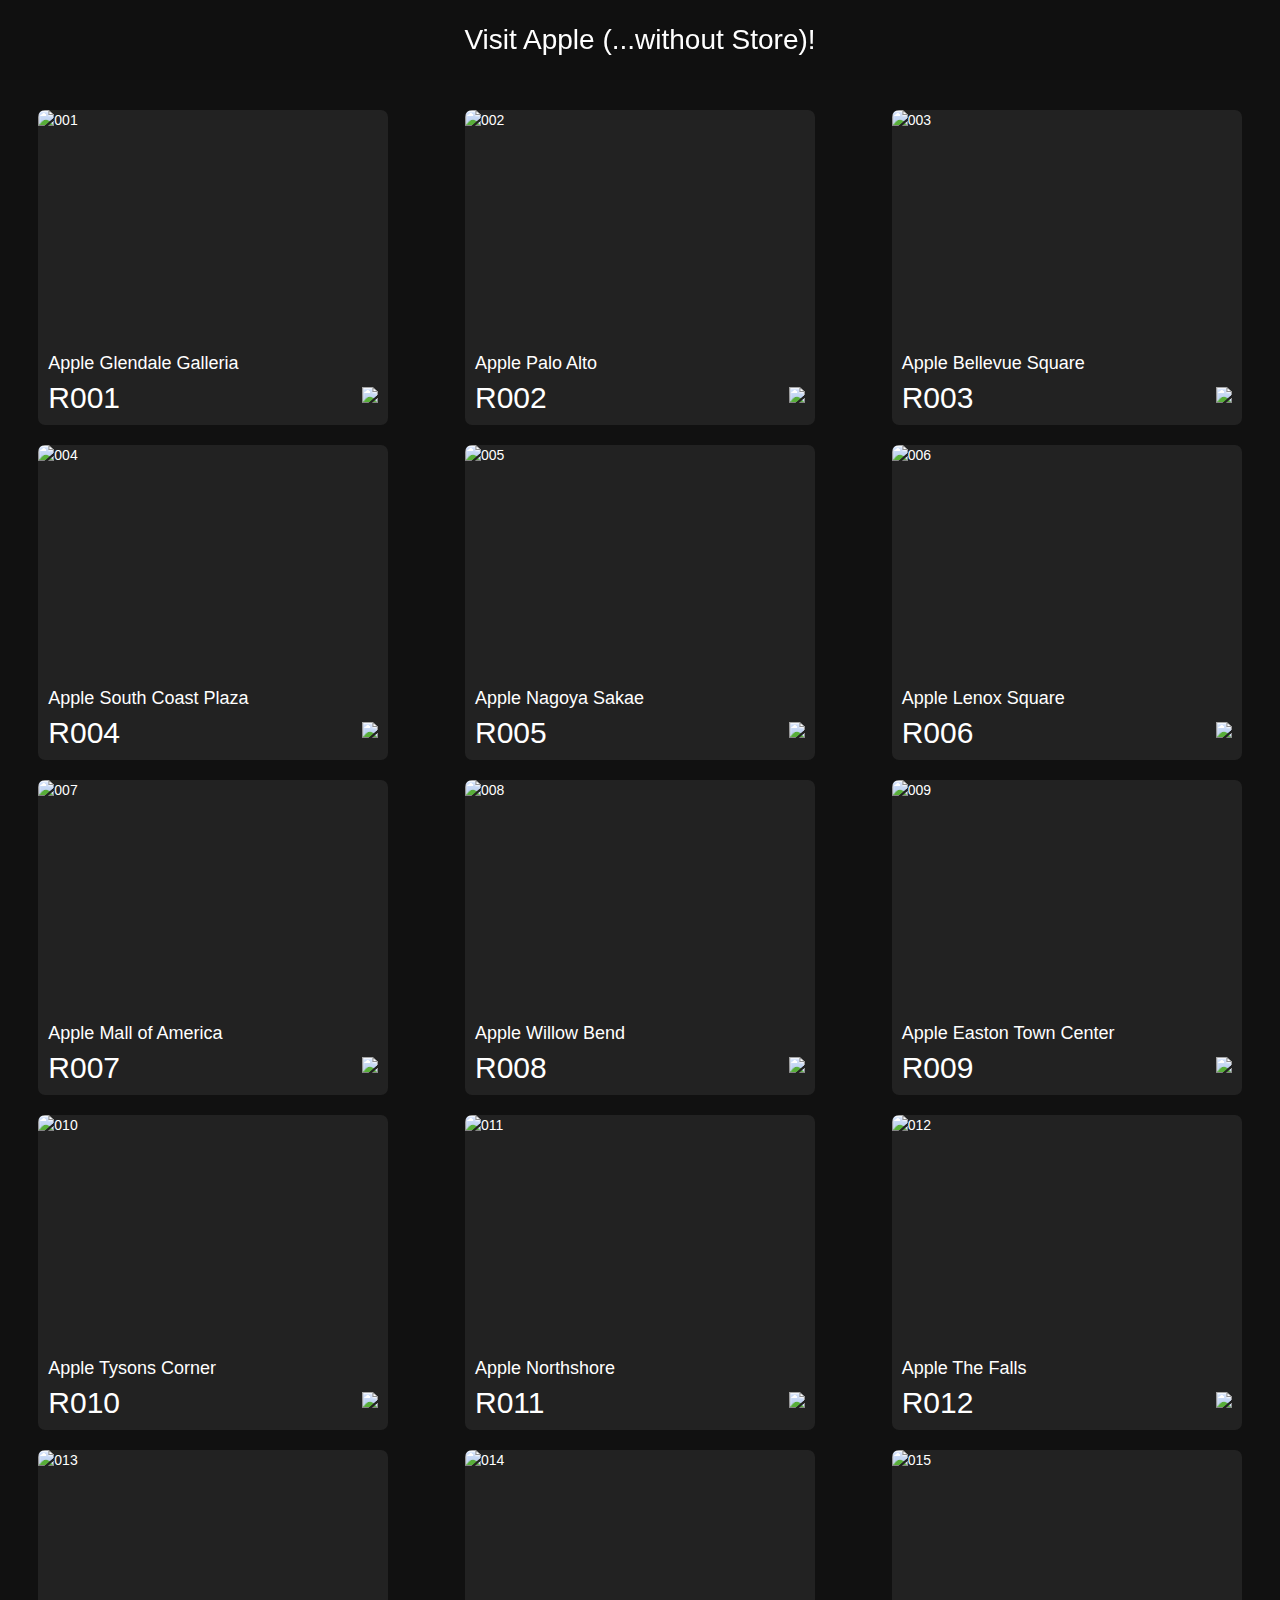
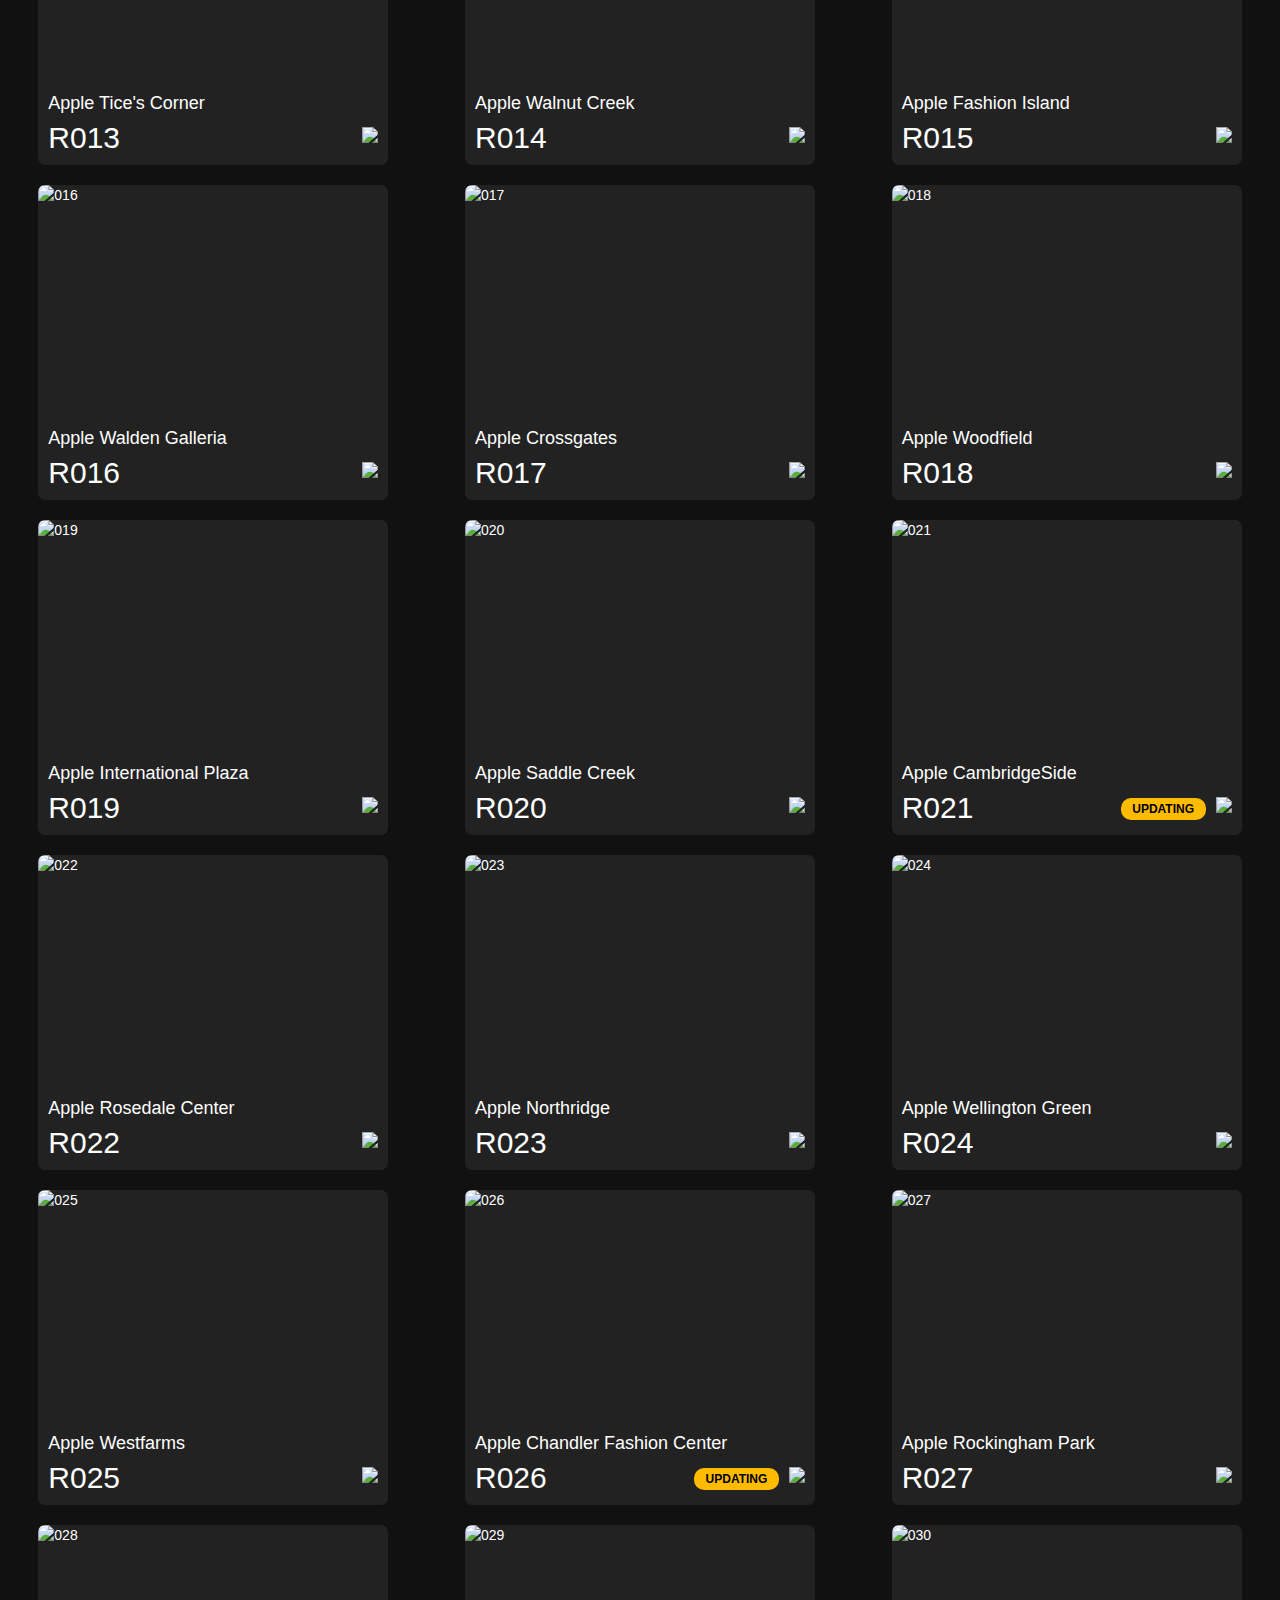
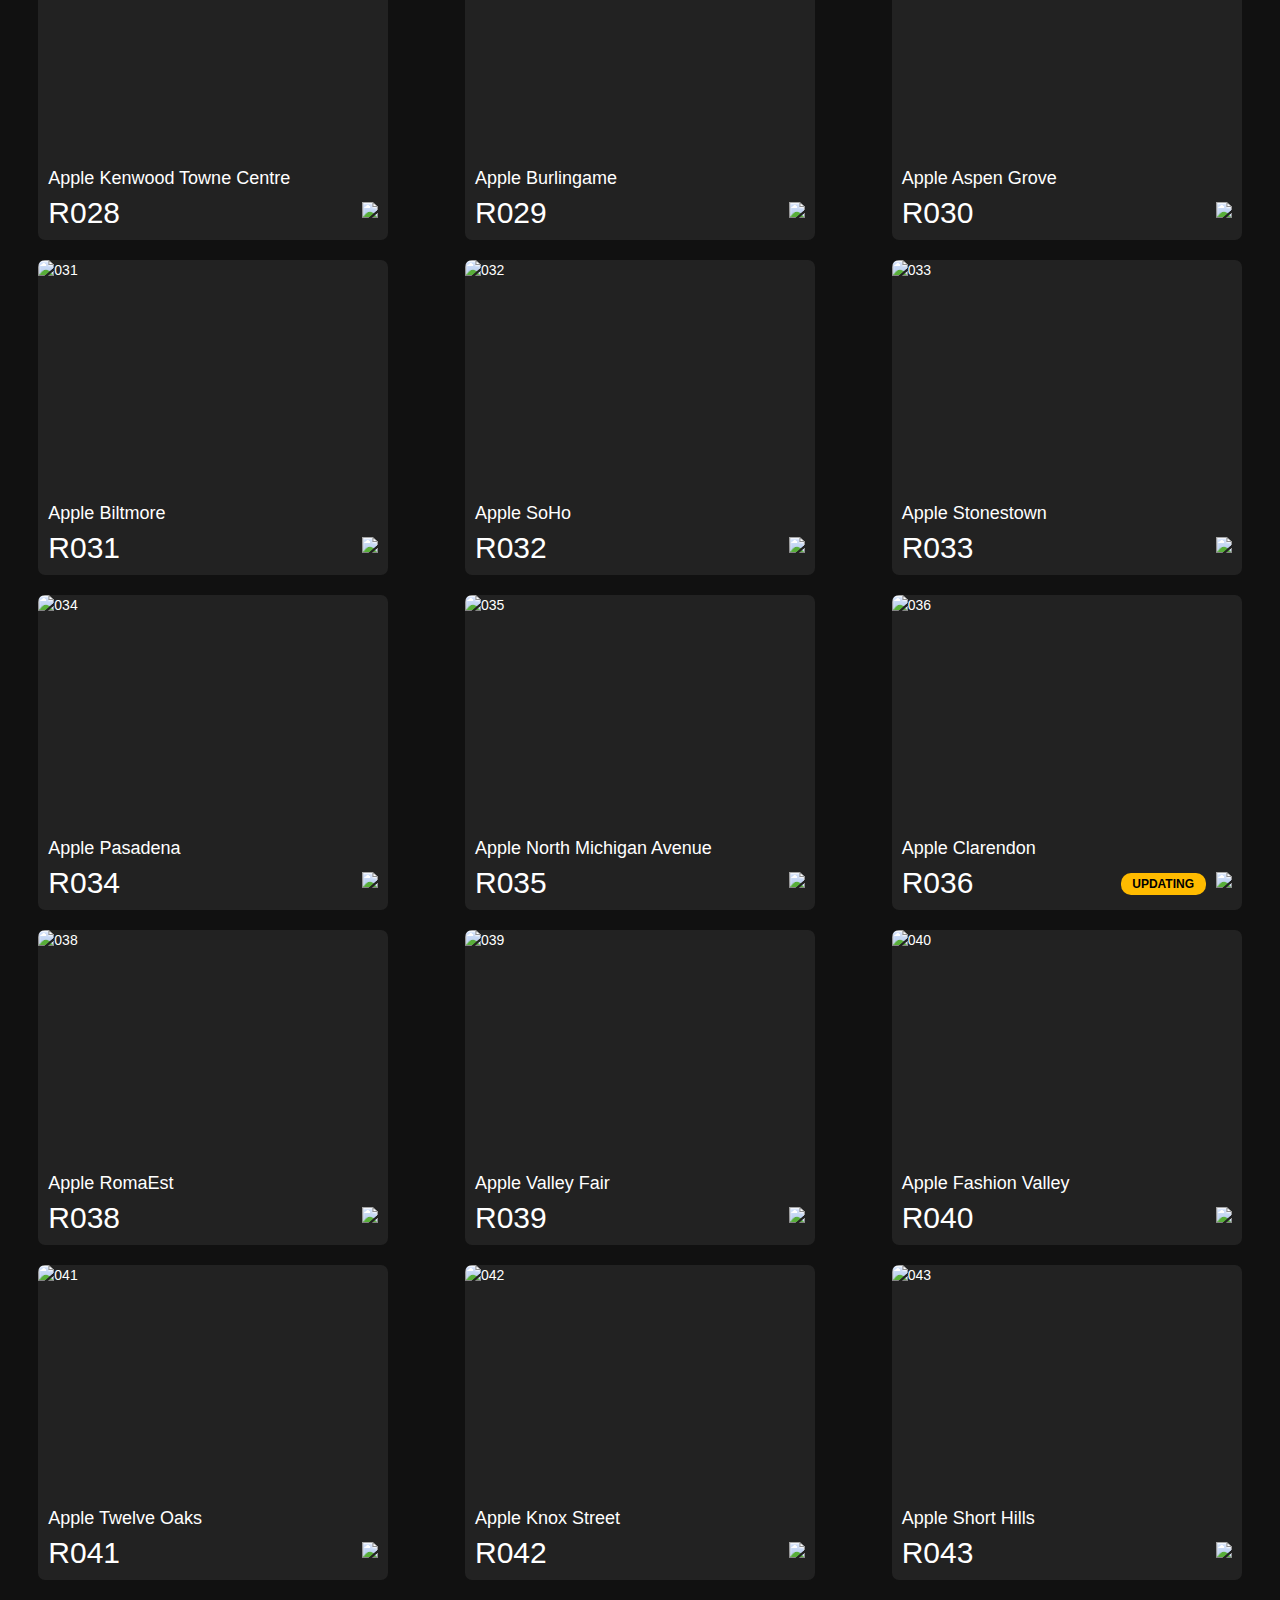
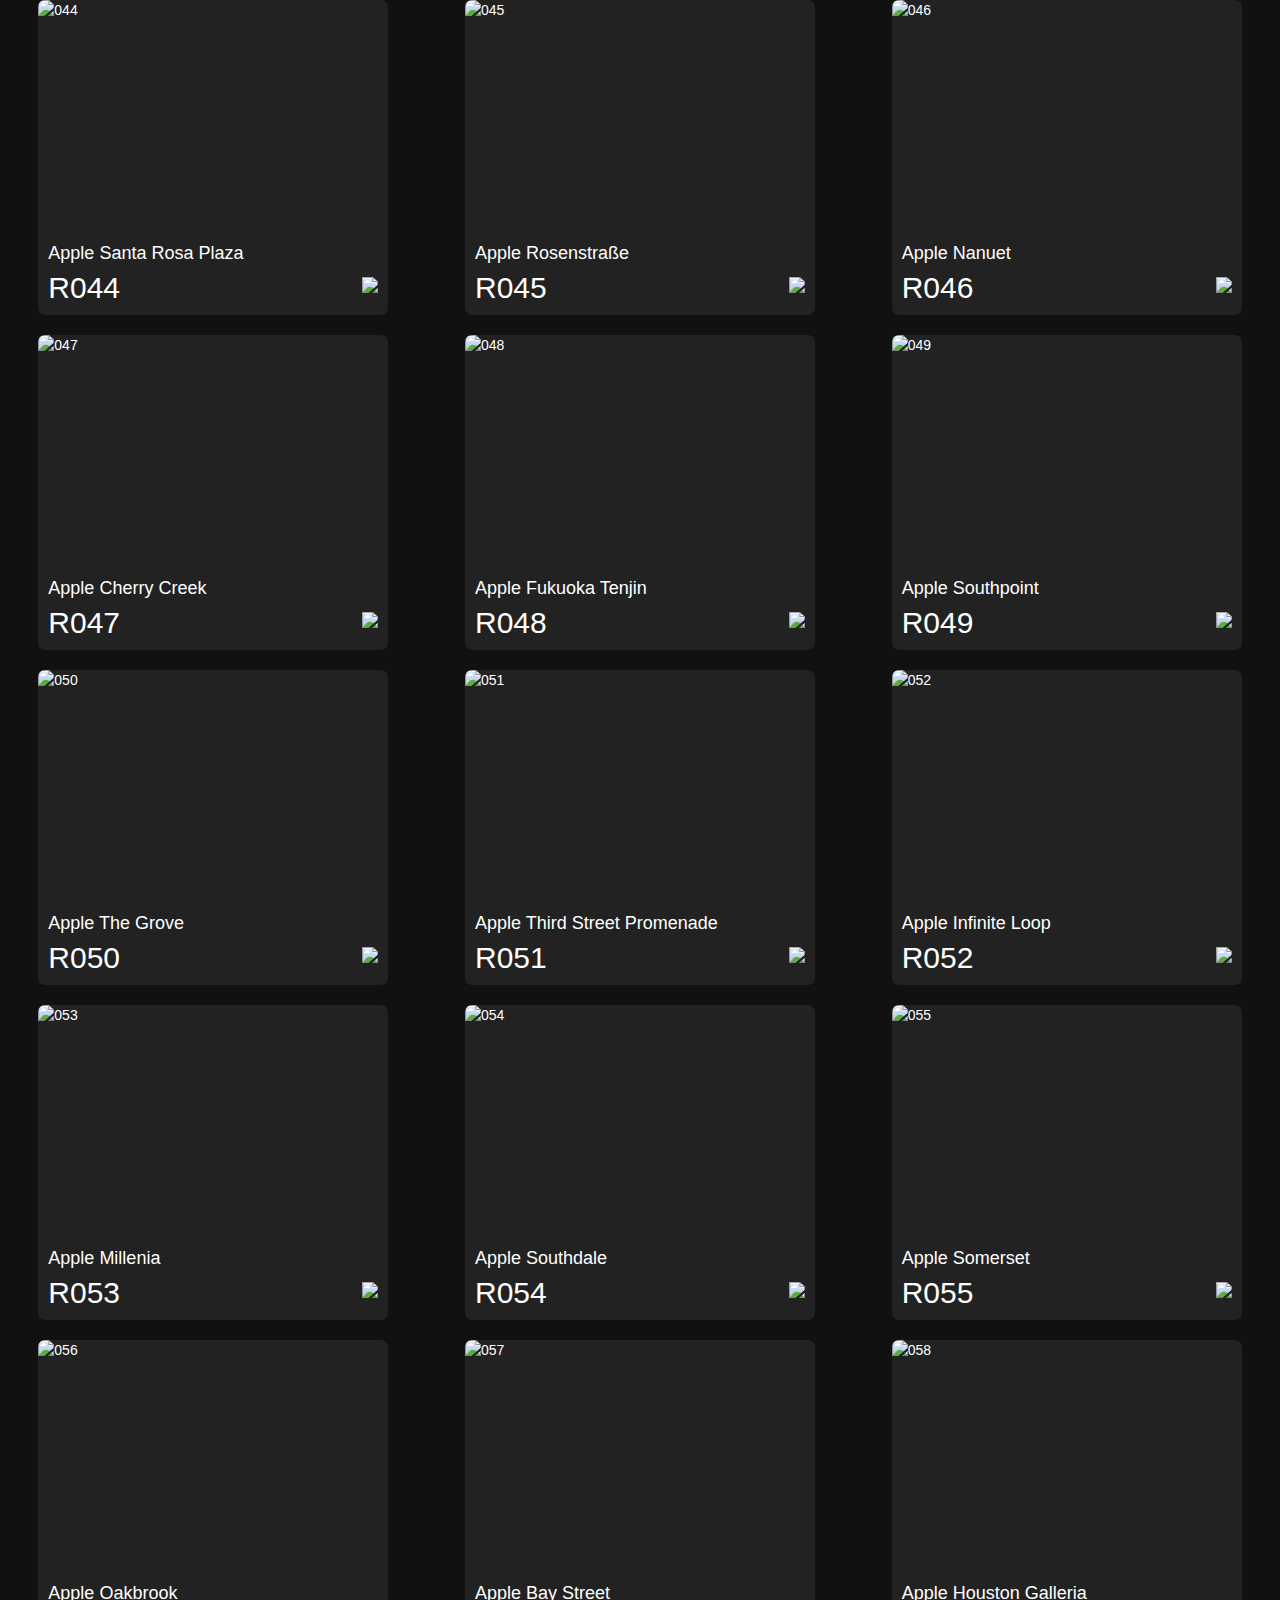
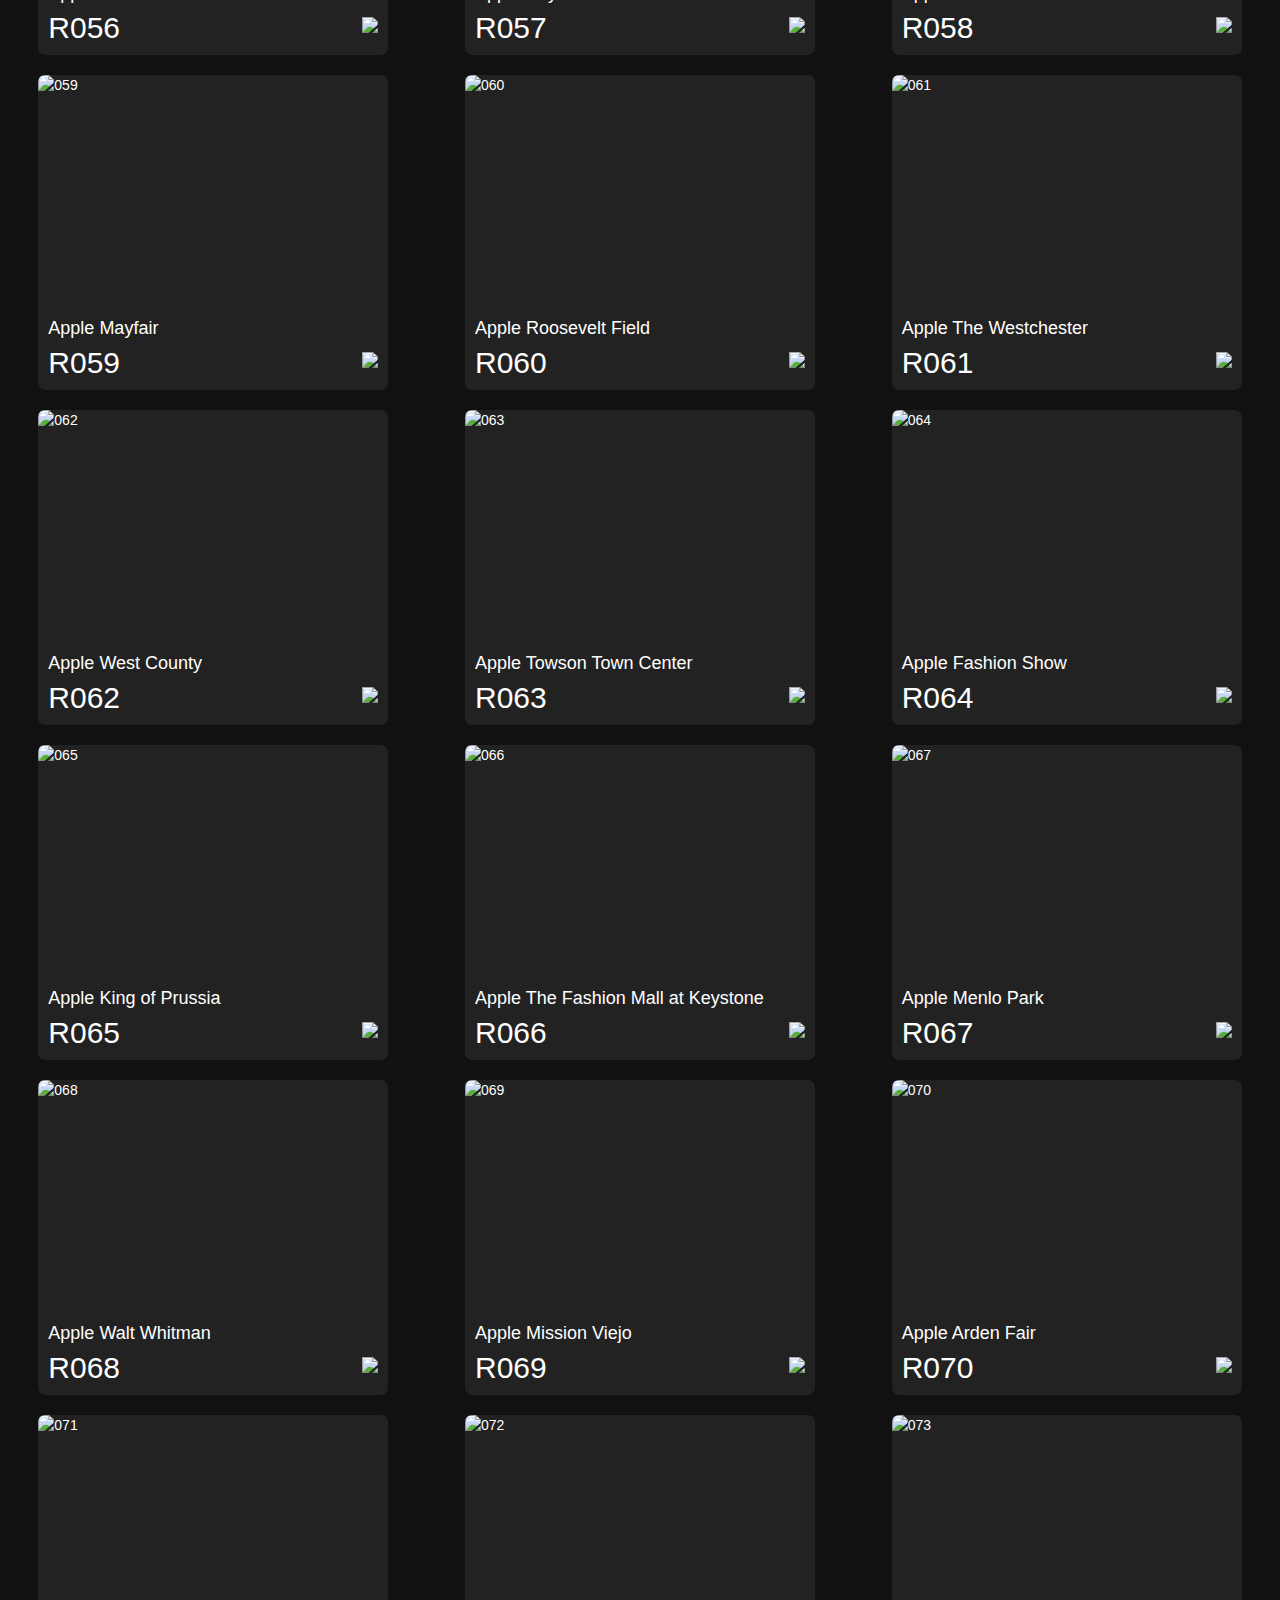
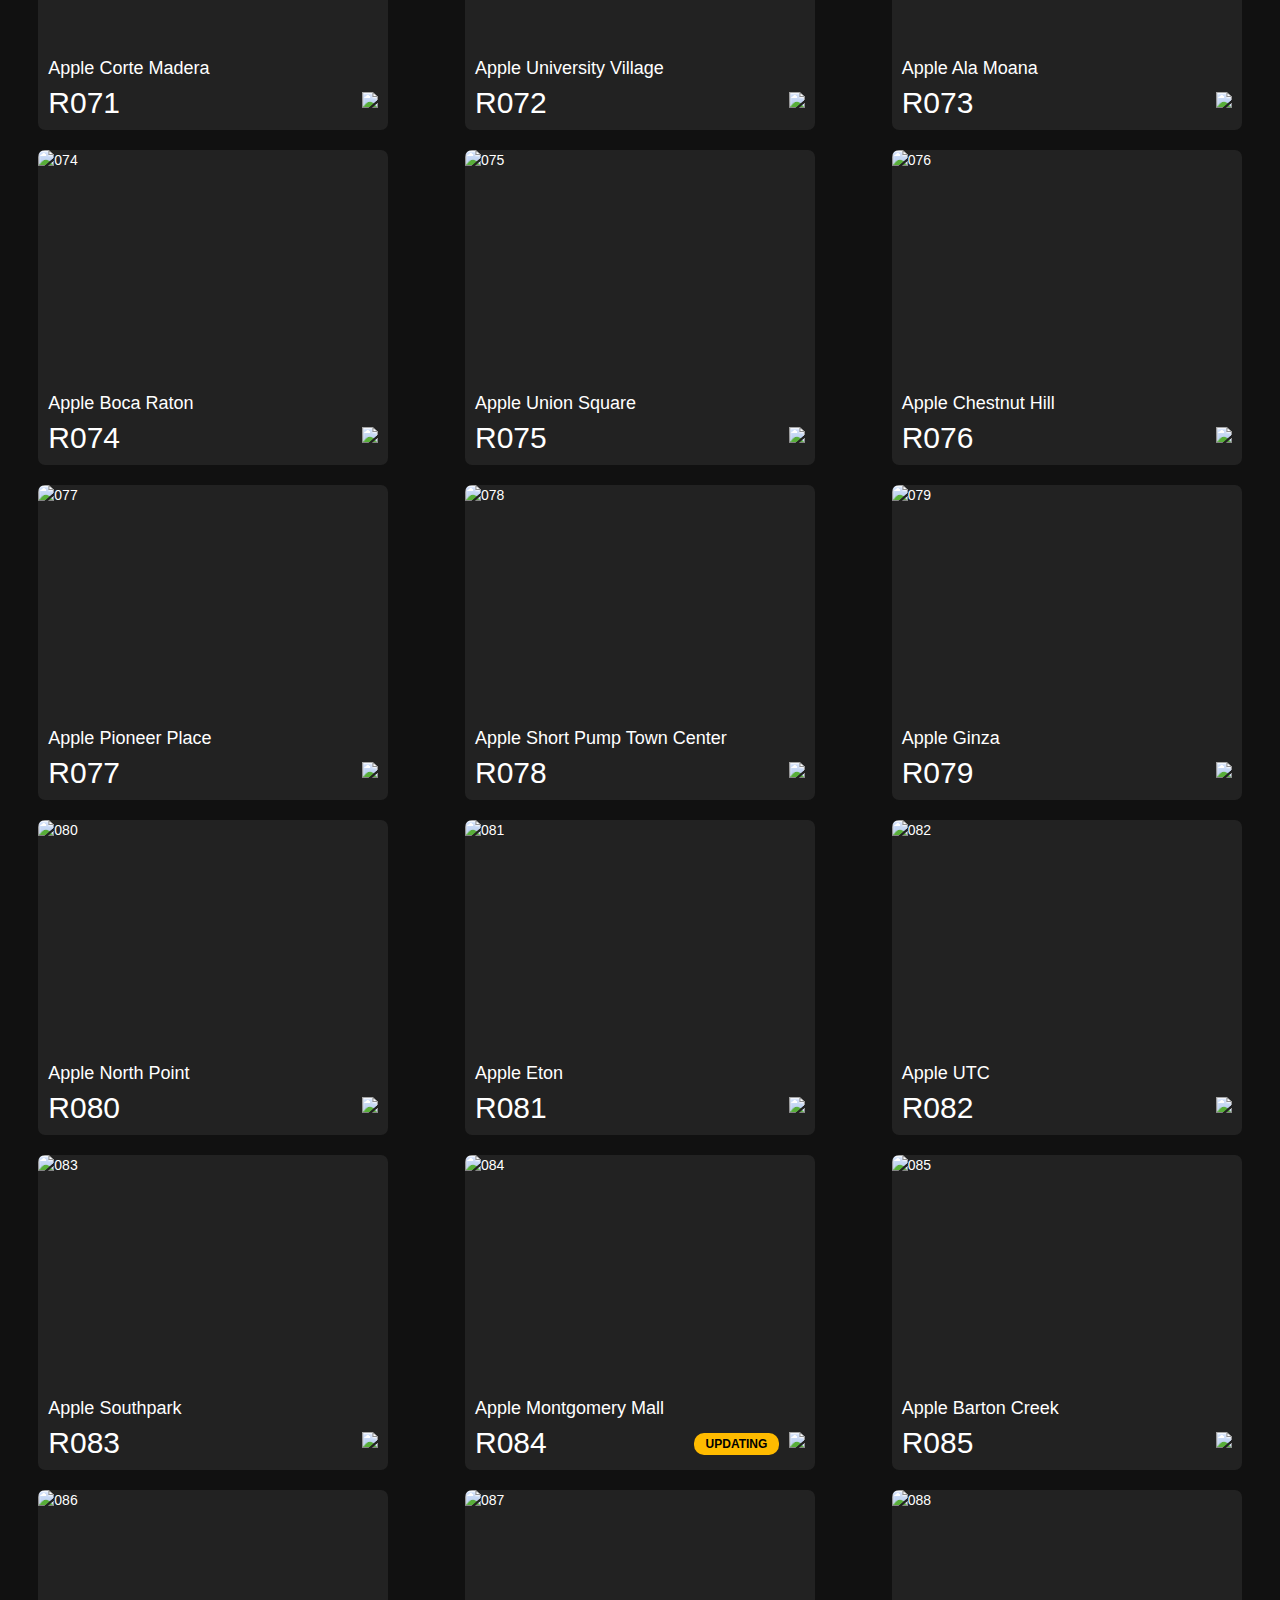
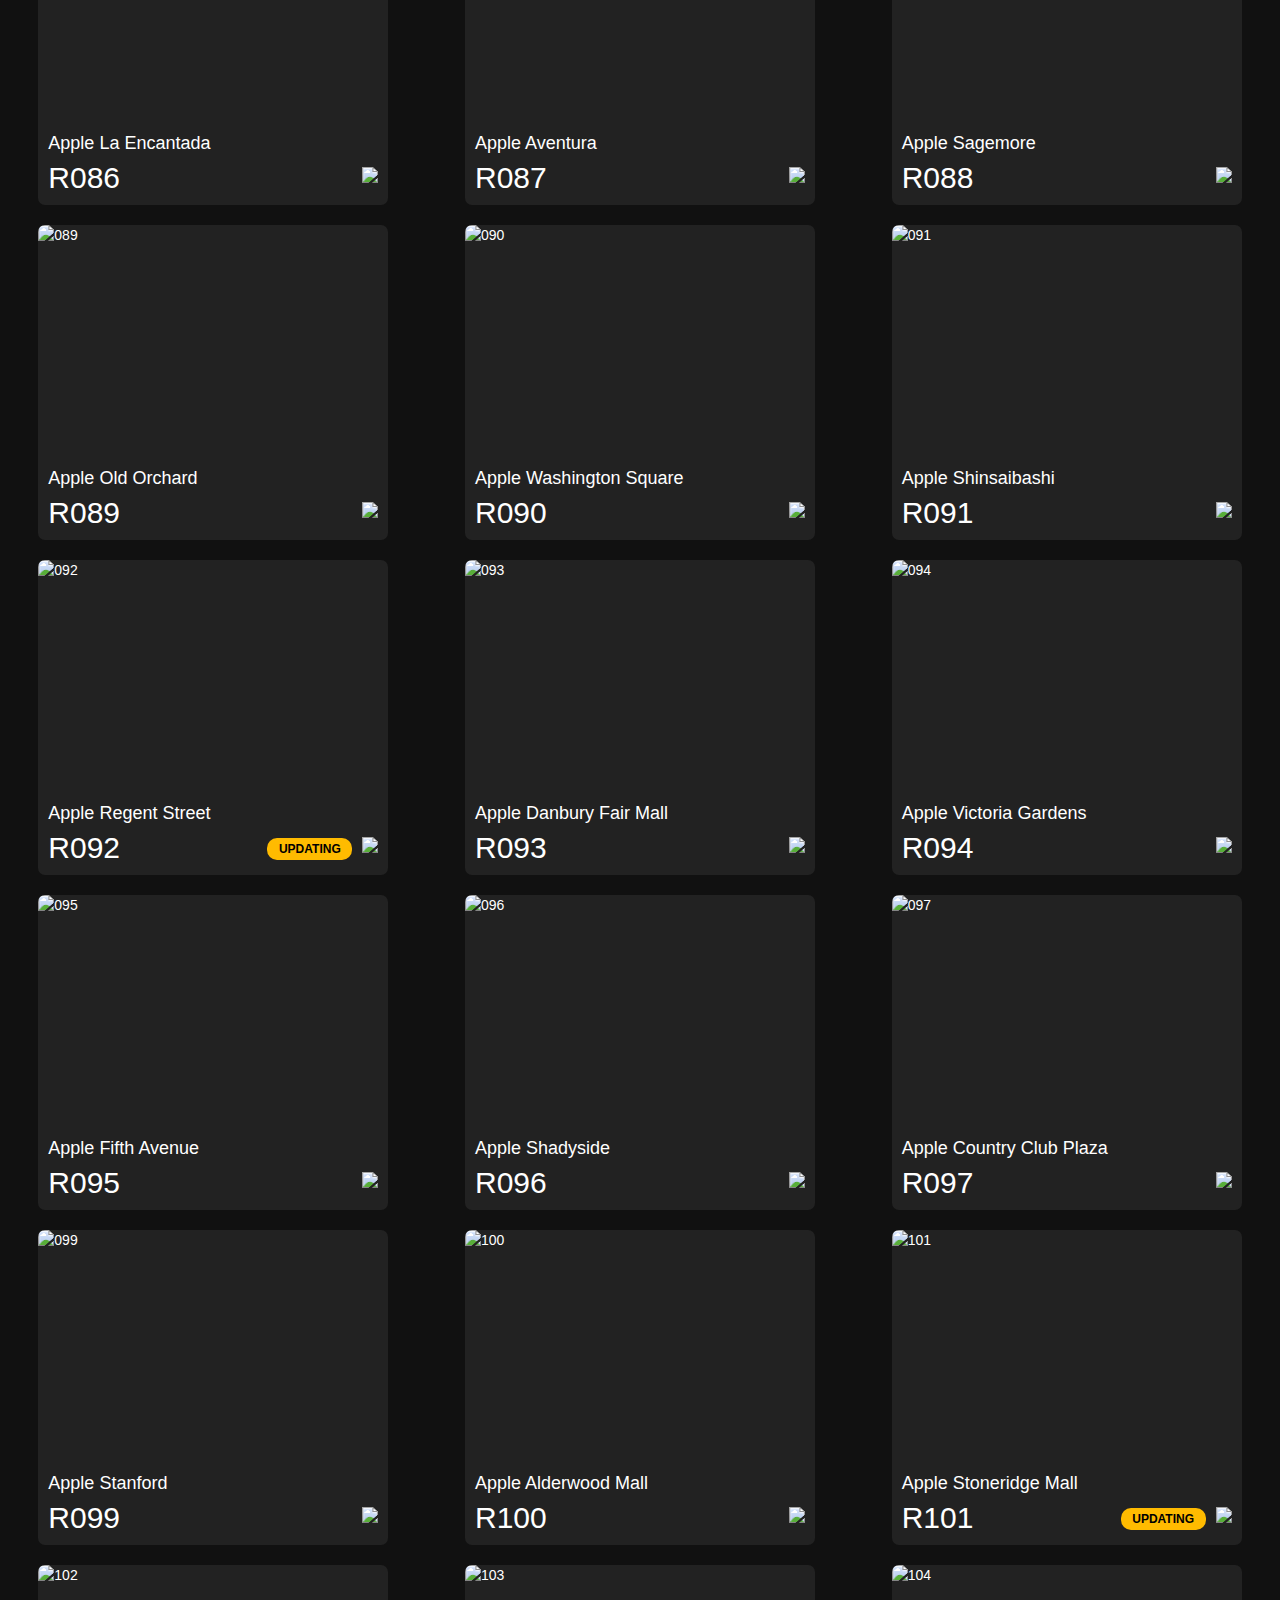
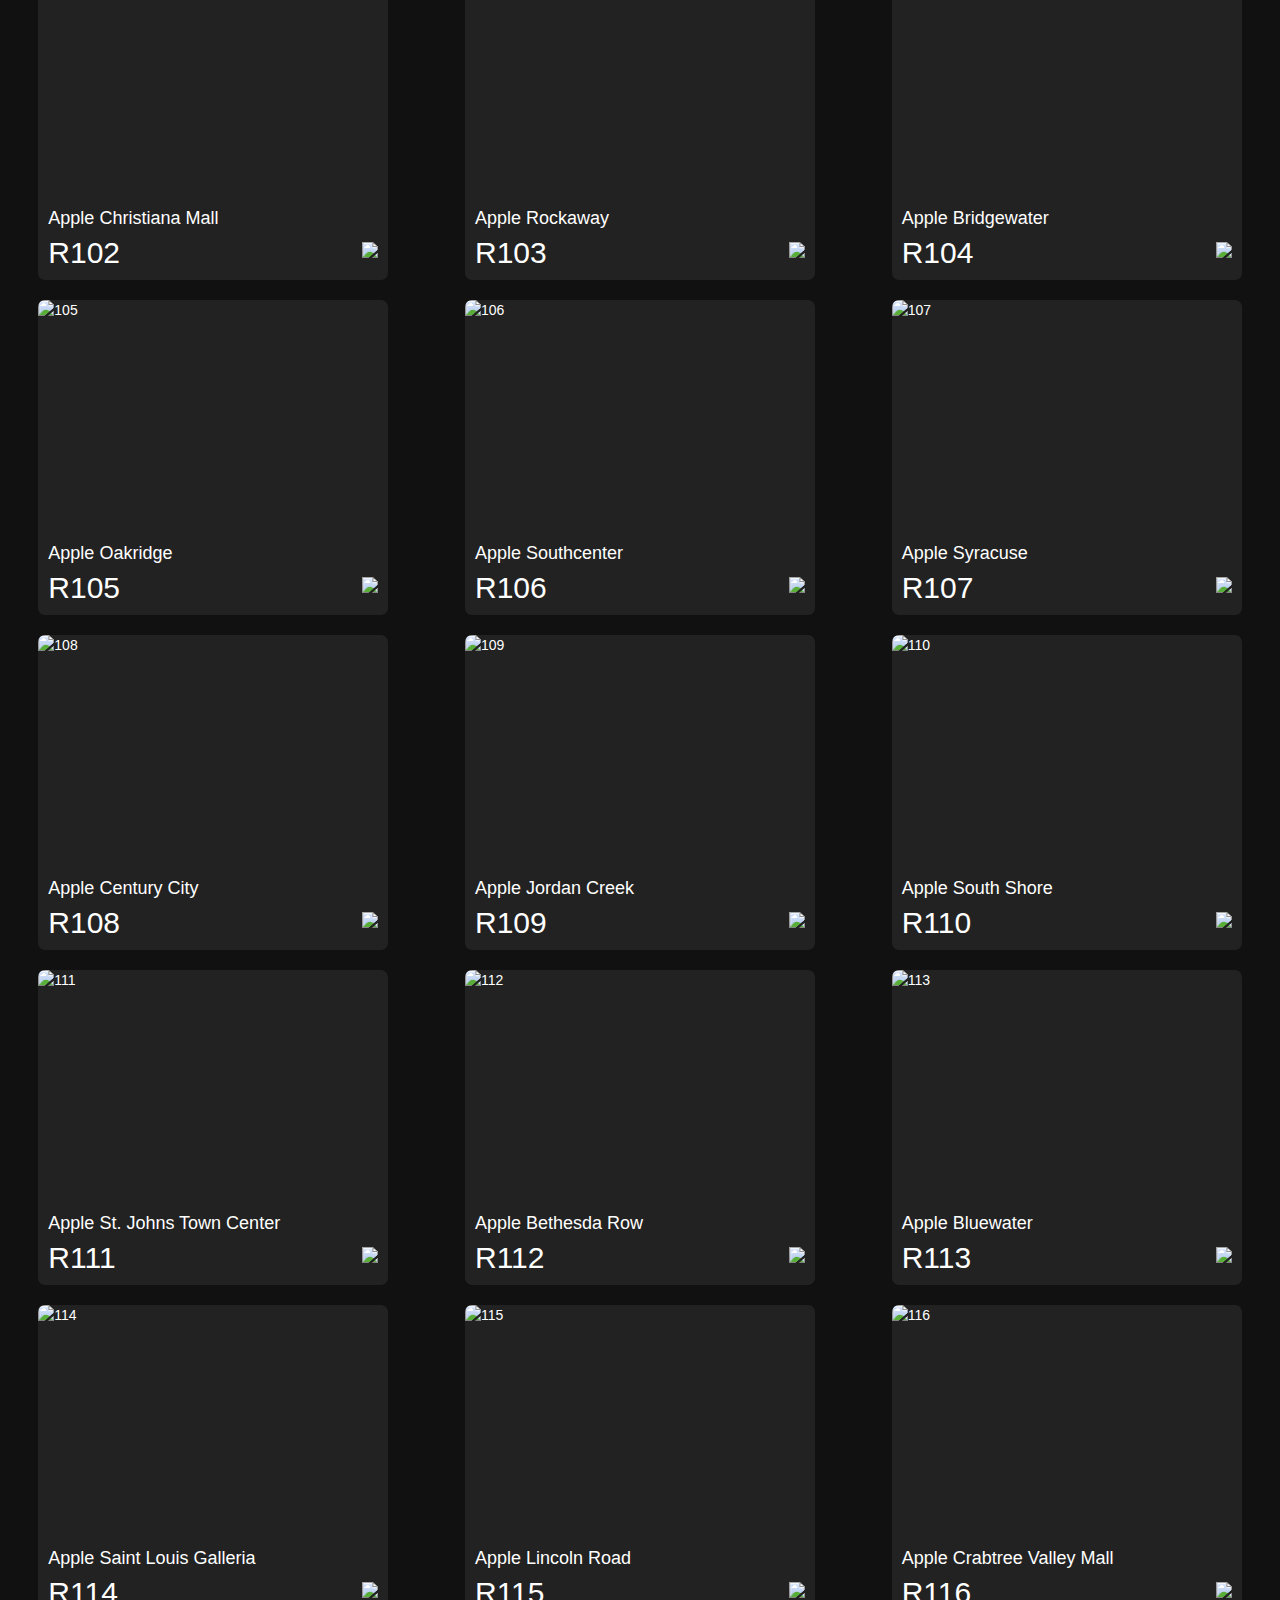
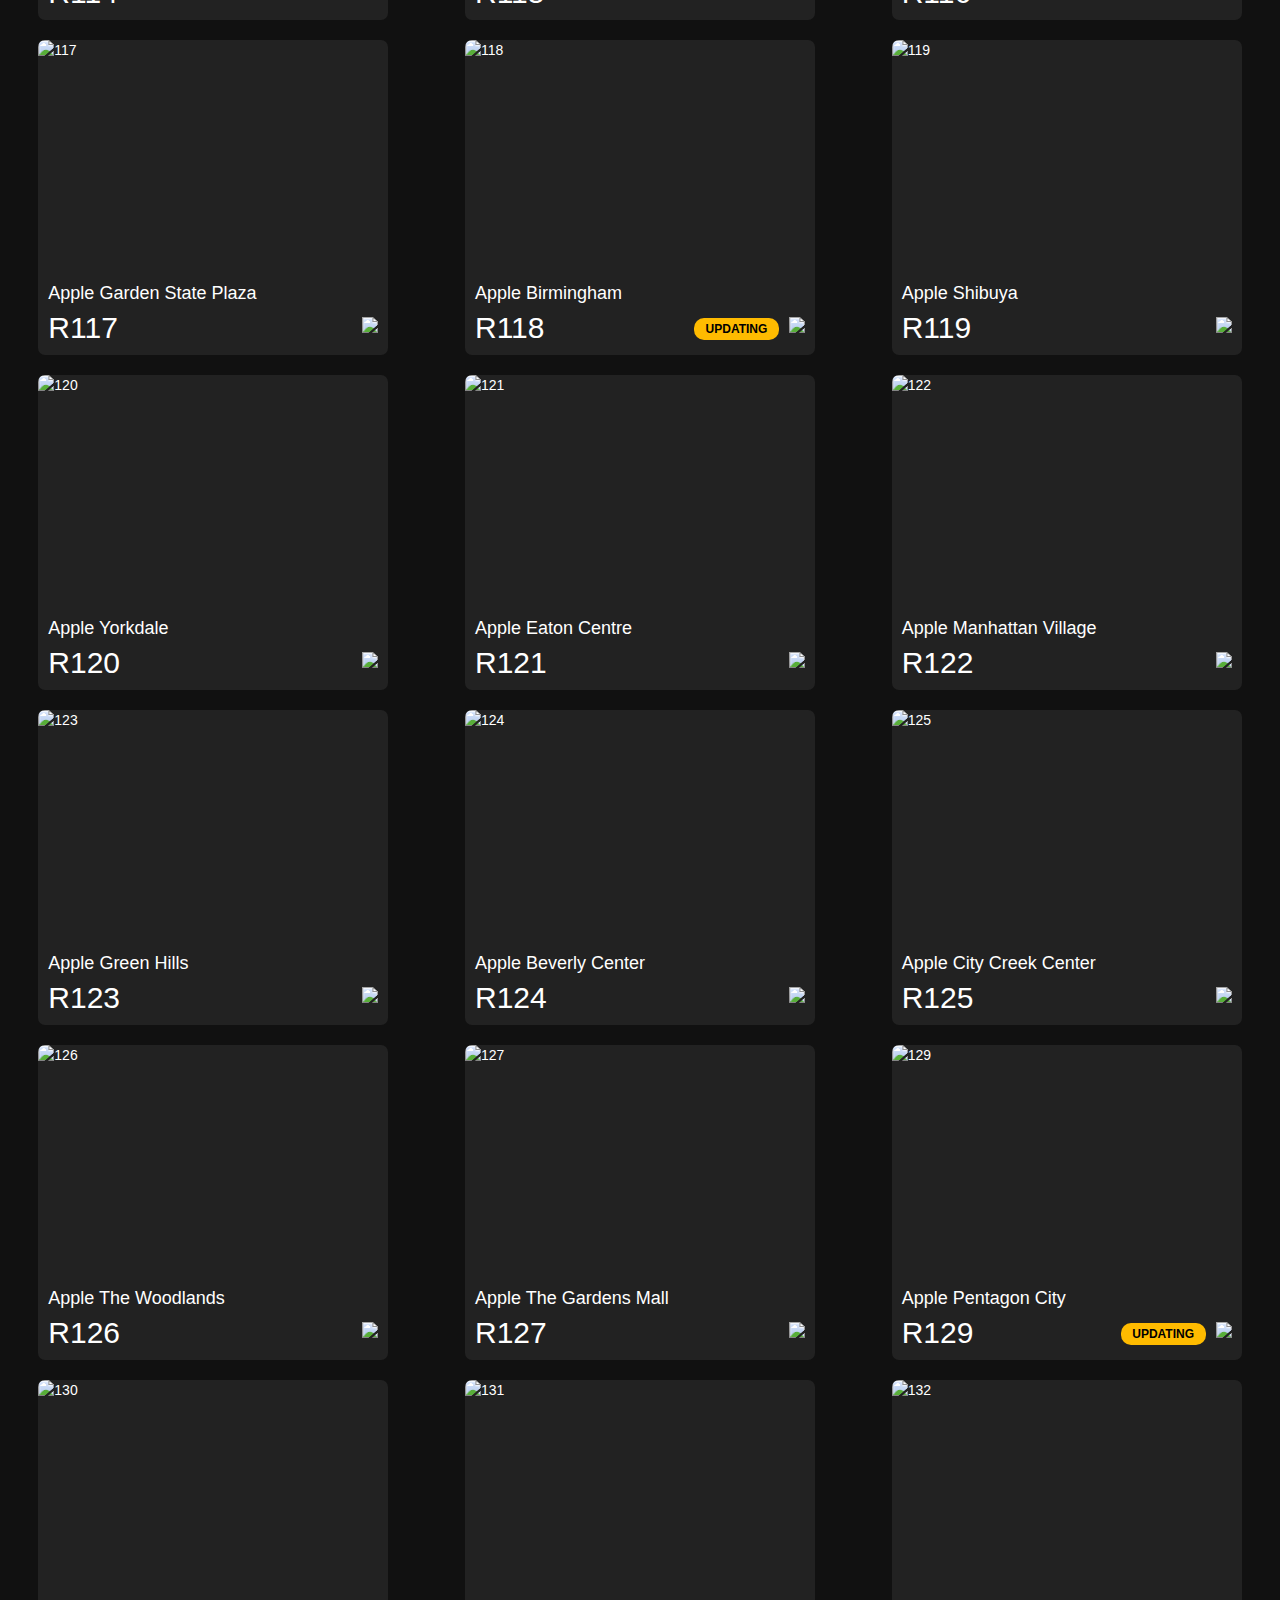
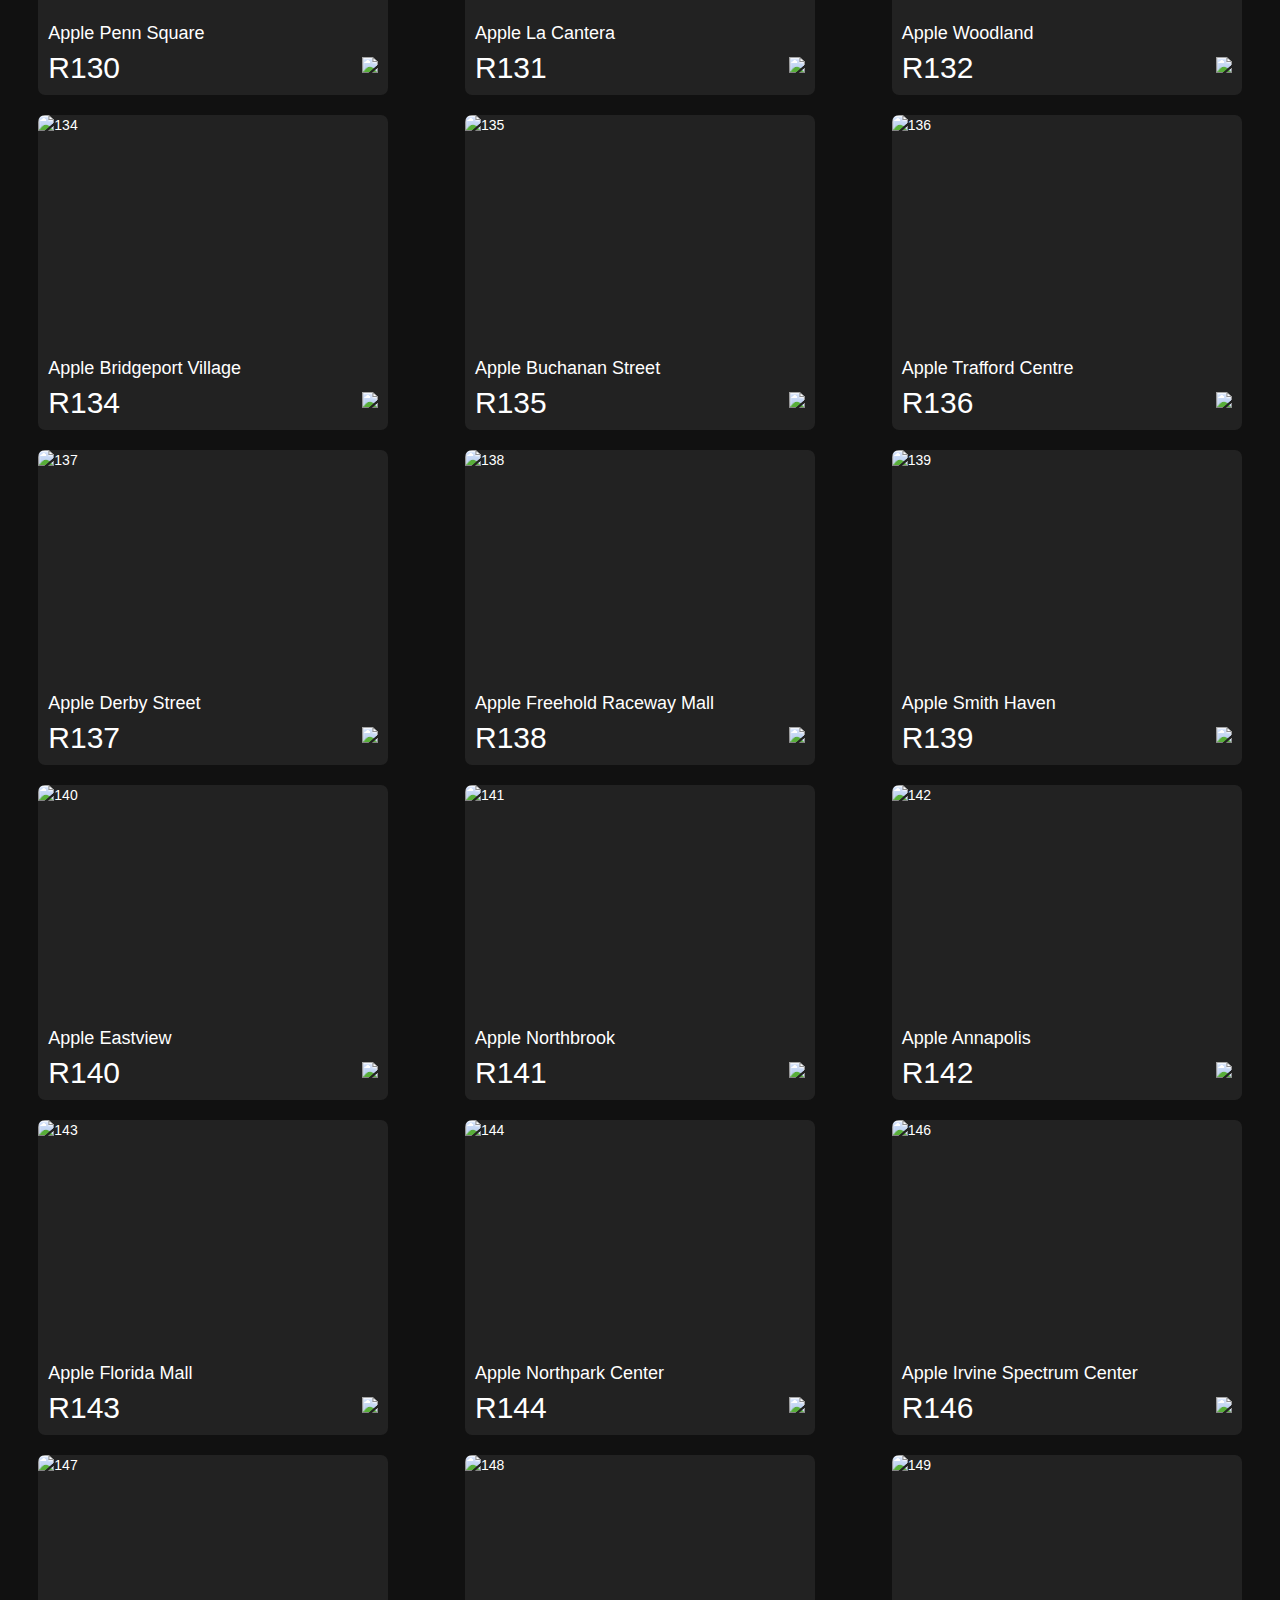
==== commit 9cc80961: "beta" ====
--- a/apple-beta.html
+++ b/apple-beta.html
@@ -3,6 +3,8 @@
 <head>
   <title>Visit Apple (...without Store)!</title>
 	<link rel="stylesheet" href="bootstrap.css">
+  <meta name="viewport" content="width=device-width">
+  <meta charset="utf-8">
   <style>
   * {
     font-family: -apple-system, "Helvetiva Neue", Helvetica, Arial, sans-serif;
@@ -23,7 +25,7 @@
   legend {
     color: white;
     width: 100%;
-    font-size: 28px;
+    font-size: 20px;
     line-height: 60px;
     font-weight: 500;
     text-align: center;
@@ -44,22 +46,33 @@
     width: 100%;
     margin-bottom: 15px;
   }
+  div.updating div.cell {
+    background-color: #540;
+  }
+  div.closed div.cell {
+    background-color: #000;
+  }
   div.cell > img {
     width: 90px;
+    height: 60px;
     float: left;
   }
   div.cell > div.row {
     margin: 0;
   }
   h2 {
-    font-size: 14px;
+    font-size: 12px;
     line-height: 20px;
     margin: 0;
     margin-left: 100px;
-    font-weight: 300;
+    font-weight: 100;
+  }
+  h2 > b {
+    font-weight: 100;
+    display:none;
   }
   h1 {
-    width: 90px;
+    width: 80px;
     font-size: 30px;
     line-height: 40px;
     margin: 0;
@@ -78,53 +91,9 @@
     height: 32px;
   }
   .badge {
-    float: right;
-    margin-top: 5px;
-    margin-right: 10px;
-    padding: 5px 10px;
-    width: 85px;
-    background-color: rgba(0, 0, 0, 0);;
-    color: #fb0;
     display: none;
   }
-  .updating .badge {
-    display: block;
-  }
-  .closed > .cell {
-    padding-top: 40px;
-  }
-  .closed h1 {
-    width: 360px;
-    height: 120px;
-    font-size: 120px;
-    line-height: 120px;
-    text-align: center;
-    margin: 0;
-    margin-top: 10px;
-  }
-  .closed h2 {
-    width: 360px;
-    height: 80px;
-    font-size: 30px;
-    line-height: 60px;
-    text-align: center;
-    margin: 0;
-  }
-  .closed h2 > img {
-    width: 28px;
-    height: 28px;
-    display: inline;
-  }
-  .closed p.badge {
-    float: none;
-    display: block;
-    width: 80px;
-    margin: 0 auto;
-    margin-top: 40px !inherit;
-    padding: 5px 10px;
-    text-align: center;
-    background-color: #aaa;
-  }
+
   @media (min-width: 768px) {
     * {
       font-family: -apple-system, "Helvetiva Neue", Helvetica, Arial, sans-serif;
@@ -166,11 +135,19 @@
       width: 350px;
       margin: 10px auto;
     }
+    div.updating div.cell {
+      background-color: #222;
+    }
+    div.closed div.cell {
+      background-color: #222;
+    }
     div.cell:hover {
       box-shadow: 0 0 10px rgba(0, 150, 255, 0.5);
     }
     div.cell > img {
       width: 350px;
+      height: 233.3px;
+      margin-bottom: 5px;
       border-top-left-radius: 7px;
       border-top-right-radius: 7px;
     }
@@ -181,9 +158,12 @@
       font-size: 18px;
       line-height: 30px;
       margin-left: 10px;
-      margin-top: 5px;
       margin-bottom: 5px;
       font-weight: 300;
+    }
+    h2 > b {
+      font-weight: 500;
+      display: inline;
     }
     h1 {
       width: 90px;
@@ -217,38 +197,9 @@
     .updating .badge {
       display: block;
     }
-    .closed > .cell {
-      padding-top: 40px;
-    }
-    .closed h1 {
-      width: 360px;
-			height: 120px;
-			font-size: 120px;
-			line-height: 120px;
-			text-align: center;
-			margin: 0;
-      margin-top: 10px;
-    }
-    .closed h2 {
-      width: 360px;
-      height: 80px;
-      font-size: 30px;
-      line-height: 60px;
-      text-align: center;
-      margin: 0;
-    }
-    .closed h2 > img {
-      width: 28px;
-      height: 28px;
-      display: inline;
-    }
-    .closed p.badge {
-      float: none;
+    .closed .badge {
       display: block;
       width: 80px;
-      margin: 0 auto;
-      margin-top: 40px !inherit;
-      padding: 5px 10px;
       text-align: center;
       background-color: #aaa;
     }
@@ -381,7 +332,7 @@
 			var storeAbbr = normalLetter(storeName.replace(/\s+/g, '').toLowerCase(), country);
 
       var pic = "";
-      if (storeNumber == "032") {
+      if (storeNumber == "032" || storeNumber == "118" ) {
         pic = "<img src=\"http://www.apple.com/" + countryValue(country).countryCode + "retail/" + storeAbbr + "/images/hero_large_2x.jpg\" alt=\"" + storeNumber + "\">";
       } else {
         pic = "<img src=\"http://www.apple.com/" + countryValue(country).countryCode + "retail/" + storeAbbr + "/images/" + storeAbbr + "_hero_2x.jpg\" alt=\"" + storeNumber + "\">";
@@ -402,9 +353,9 @@
 		function closedStore(country, location, storeNumber){
 			var flagIconLink = "http://images.apple.com/global/elements/flags/30x30/" + countryValue(country).flag + "_2x.png";
 
-			store = "<h1>R" + storeNumber + "</h1><h2><img src=\"" + flagIconLink + "\"> " + location + "</h2>";
+			store = "<h2>" + location + "</h2>" + "<div class=\"row\"><h1>R" + storeNumber + "</h1>" + "<div class=\"flag\"><img src=\"" + flagIconLink + "\">" + "</div><p class=\"badge\">CLOSED</p></div>";
 
-			document.getElementById(storeNumber).innerHTML = "<div class=\"cell\"><p class=\"badge\">CLOSED</>" + store + "</div>";
+			document.getElementById(storeNumber).innerHTML = "<div class=\"cell\">" + "<img src=\"images/no_pic.png\" alt=\"" + storeNumber + "\">" + store + "</div>";
 		}
 	</script>
 </head>
@@ -489,7 +440,7 @@
     <div class="col-xs-12 col-sm-6 col-md-4 col-lg-3" id="025">
       <script type="text/javascript">pictureSet("US", "Westfarms", "025");</script>
     </div>
-    <div class="col-xs-12 col-sm-6 col-md-4 col-lg-3" id="026">
+    <div class="col-xs-12 col-sm-6 col-md-4 col-lg-3 updating" id="026">
       <script type="text/javascript">pictureSet("US", "Chandler Fashion Center", "026");</script>
     </div>
     <div class="col-xs-12 col-sm-6 col-md-4 col-lg-3" id="027">
@@ -708,7 +659,7 @@
     <div class="col-xs-12 col-sm-6 col-md-4 col-lg-3" id="100">
       <script type="text/javascript">pictureSet("US", "Alderwood Mall", "100");</script>
     </div>
-    <div class="col-xs-12 col-sm-6 col-md-4 col-lg-3" id="101">
+    <div class="col-xs-12 col-sm-6 col-md-4 col-lg-3 updating" id="101">
       <script type="text/javascript">pictureSet("US", "Stoneridge Mall", "101");</script>
     </div>
     <div class="col-xs-12 col-sm-6 col-md-4 col-lg-3" id="102">
@@ -759,8 +710,8 @@
     <div class="col-xs-12 col-sm-6 col-md-4 col-lg-3" id="117">
       <script type="text/javascript">pictureSet("US", "Garden State Plaza", "117");</script>
     </div>
-    <div class="col-xs-12 col-sm-6 col-md-4 col-lg-3" id="118">
-      <script type="text/javascript">pictureSet("UK", "Bullring", "118");</script>
+    <div class="col-xs-12 col-sm-6 col-md-4 col-lg-3 updating" id="118">
+      <script type="text/javascript">pictureSet("UK", "Birmingham", "118");</script>
     </div>
     <div class="col-xs-12 col-sm-6 col-md-4 col-lg-3" id="119">
       <script type="text/javascript">pictureSet("Japan", "Shibuya", "119");</script>
@@ -864,7 +815,7 @@
     <div class="col-xs-12 col-sm-6 col-md-4 col-lg-3" id="155">
       <script type="text/javascript">pictureSet("US", "Burlington", "155");</script>
     </div>
-    <div class="col-xs-12 col-sm-6 col-md-4 col-lg-3" id="156">
+    <div class="col-xs-12 col-sm-6 col-md-4 col-lg-3 updating" id="156">
       <script type="text/javascript">pictureSet("US", "Brea Mall", "156");</script>
     </div>
     <div class="col-xs-12 col-sm-6 col-md-4 col-lg-3" id="159">
@@ -1068,7 +1019,7 @@
     <div class="col-xs-12 col-sm-6 col-md-4 col-lg-3" id="245">
       <script type="text/javascript">pictureSet("UK", "Covent Garden", "245");</script>
     </div>
-    <div class="col-xs-12 col-sm-6 col-md-4 col-lg-3" id="247">
+    <div class="col-xs-12 col-sm-6 col-md-4 col-lg-3 updating" id="247">
       <script type="text/javascript">pictureSet("US", "Arrowhead", "247");</script>
     </div>
     <div class="col-xs-12 col-sm-6 col-md-4 col-lg-3" id="248">
@@ -1875,13 +1826,13 @@
     <div class="col-xs-12 col-sm-6 col-md-4 col-lg-3" id="672">
       <script type="text/javascript">pictureSet("Macau", "Galaxy Macau", "672");</script>
     </div>
-    <div class="col-xs-12 col-sm-6 col-md-4 col-lg-3" id="673">
+    <div class="col-xs-12 col-sm-6 col-md-4 col-lg-3 updating" id="673">
       <script type="text/javascript">pictureSet("Hong Kong", "apm Hong Kong", "673");</script>
     </div>
     <div class="col-xs-12 col-sm-6 col-md-4 col-lg-3" id="683">
       <script type="text/javascript">pictureSet("China", "Global Harbor", "683");</script>
     </div>
-    <div class="col-xs-12 col-sm-6 col-md-4 col-lg-3" id="708">
+    <div class="col-xs-12 col-sm-6 col-md-4 col-lg-3 updating" id="708">
       <script type="text/javascript">pictureSet("Mexico", "Vía Santa Fe", "708");</script>
     </div>
   </div>
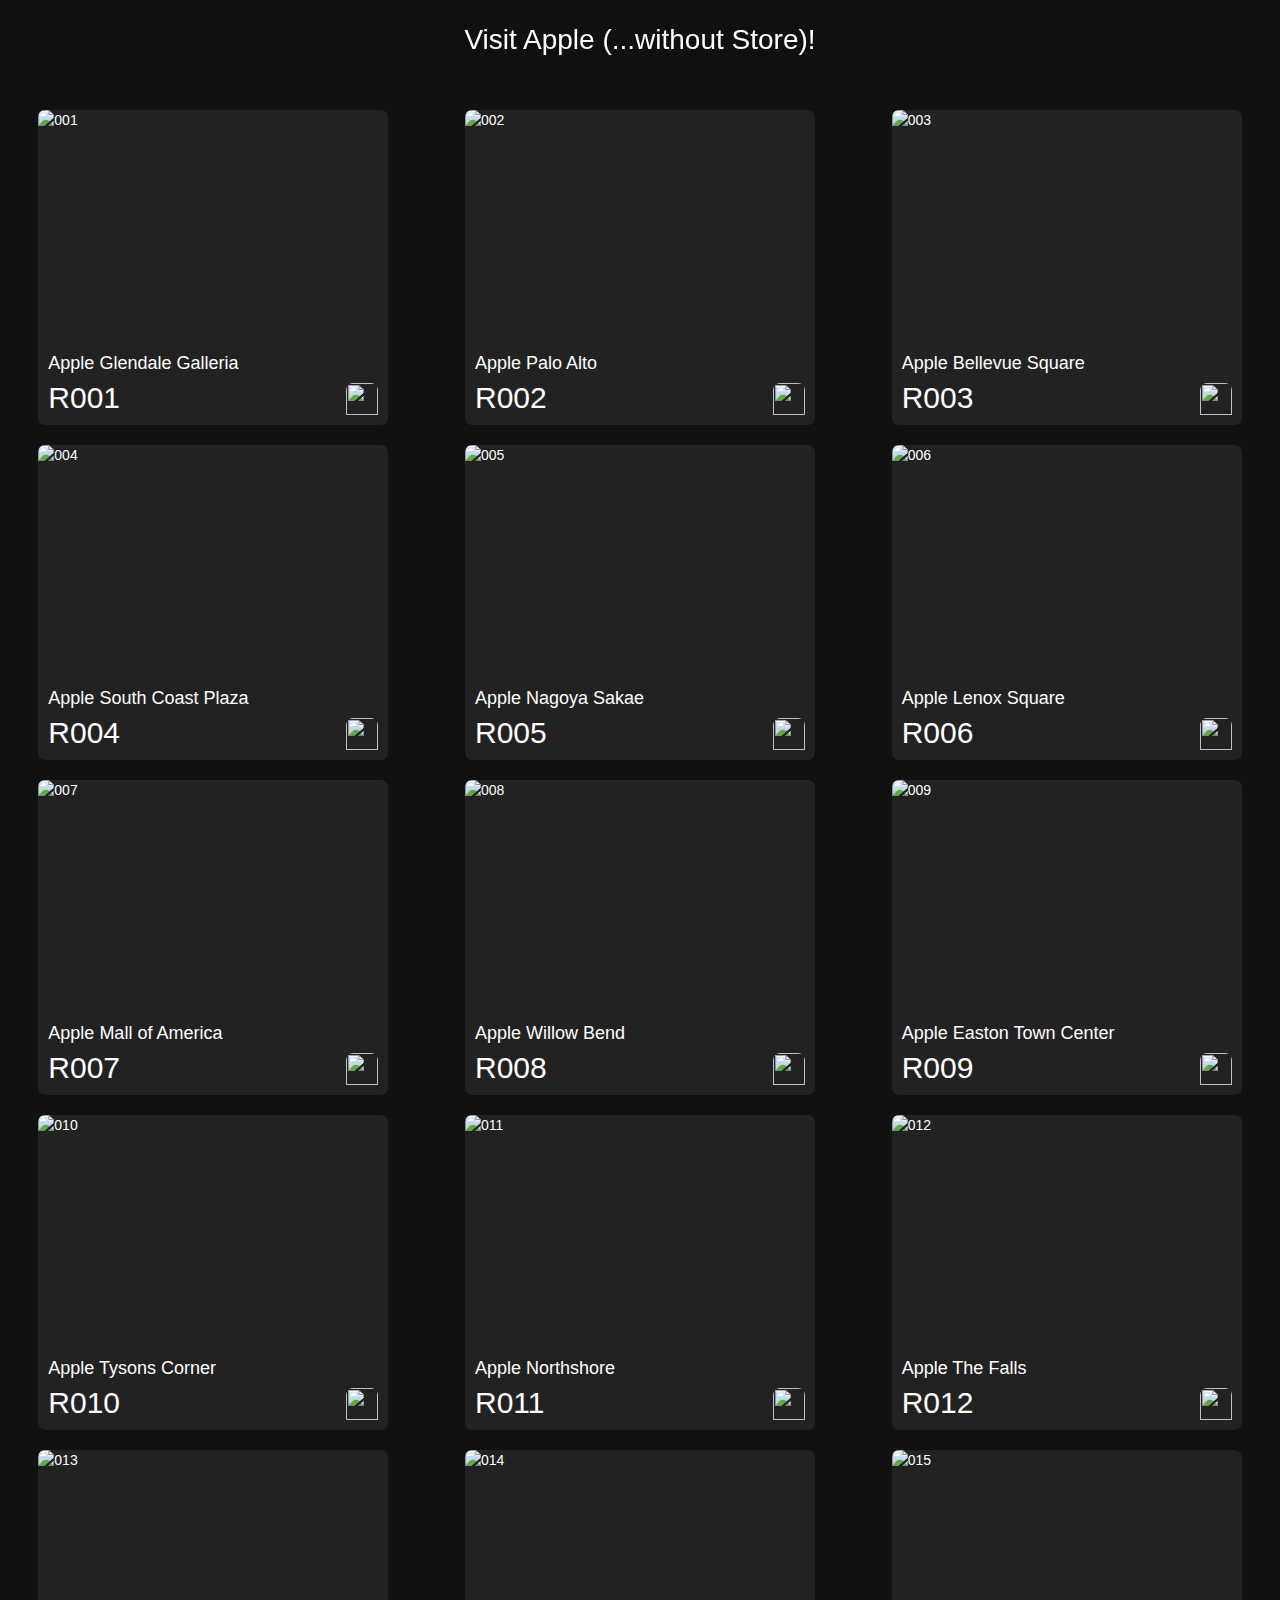
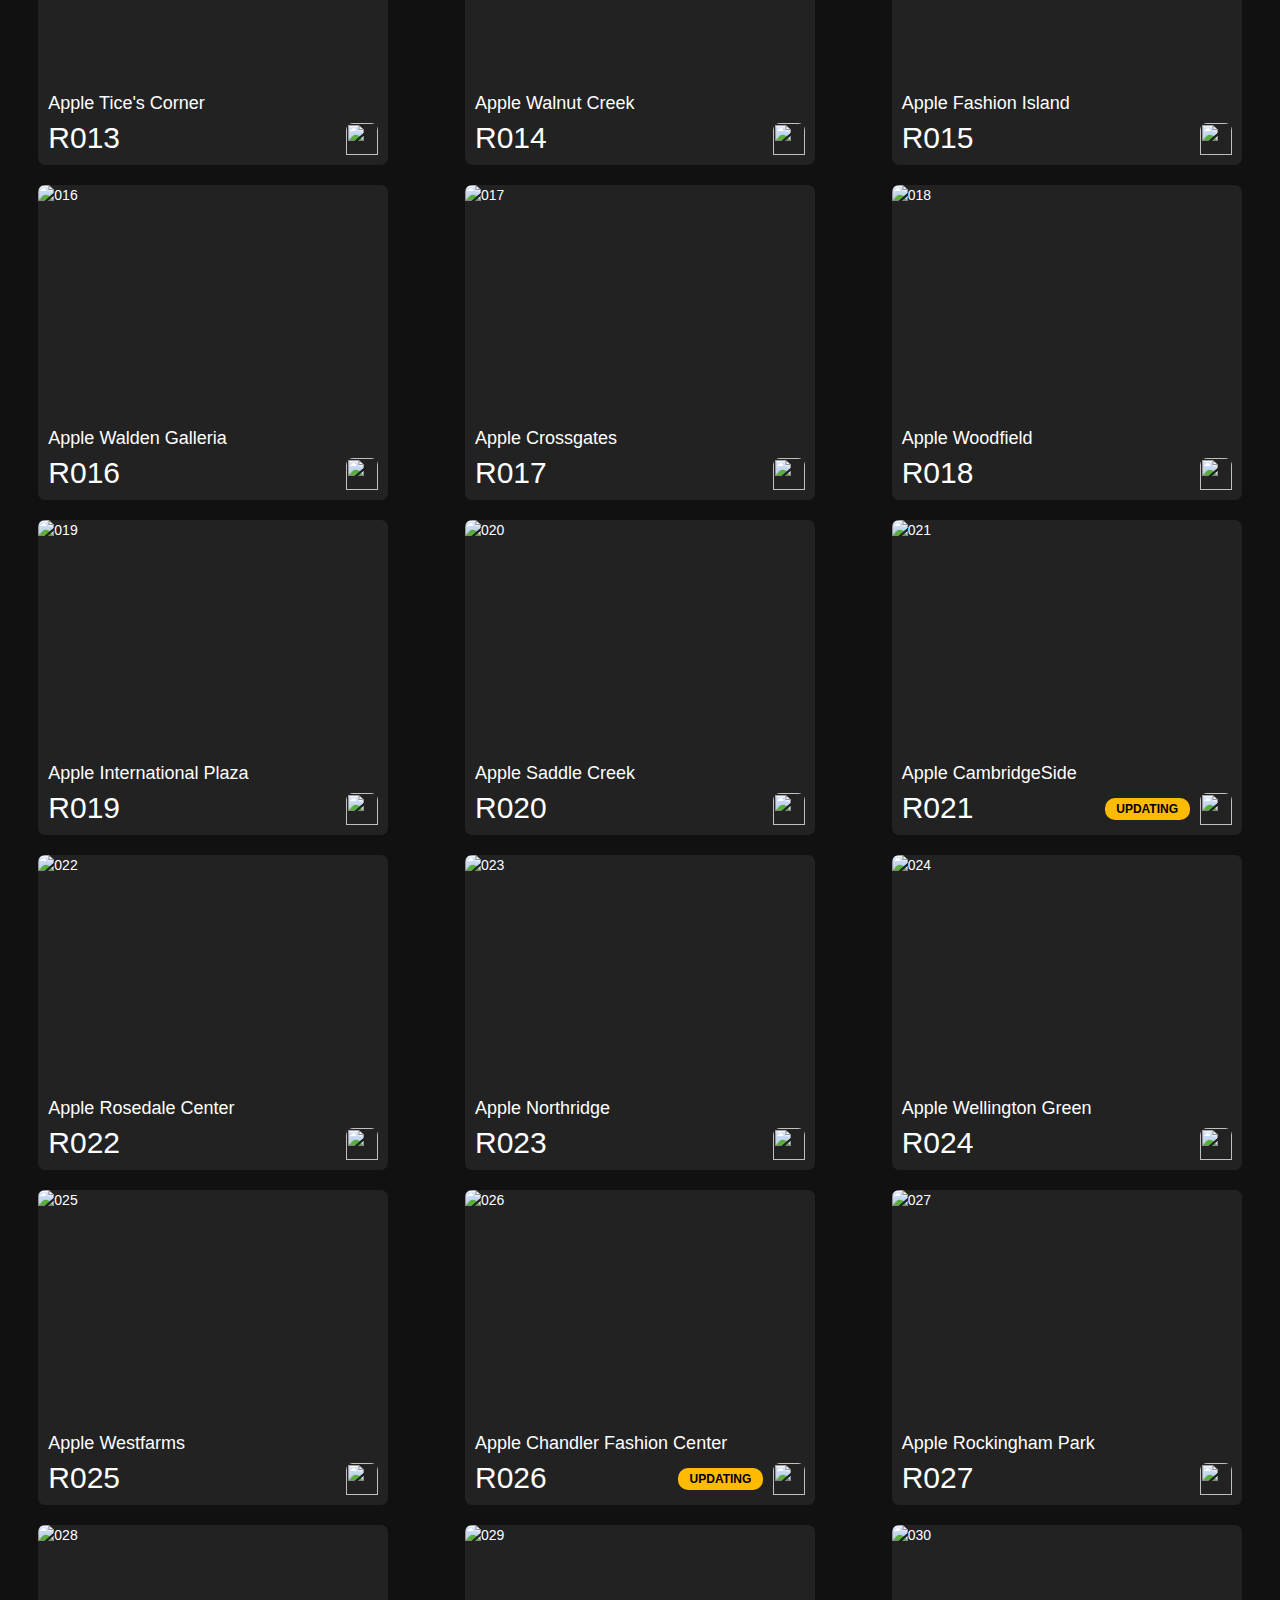
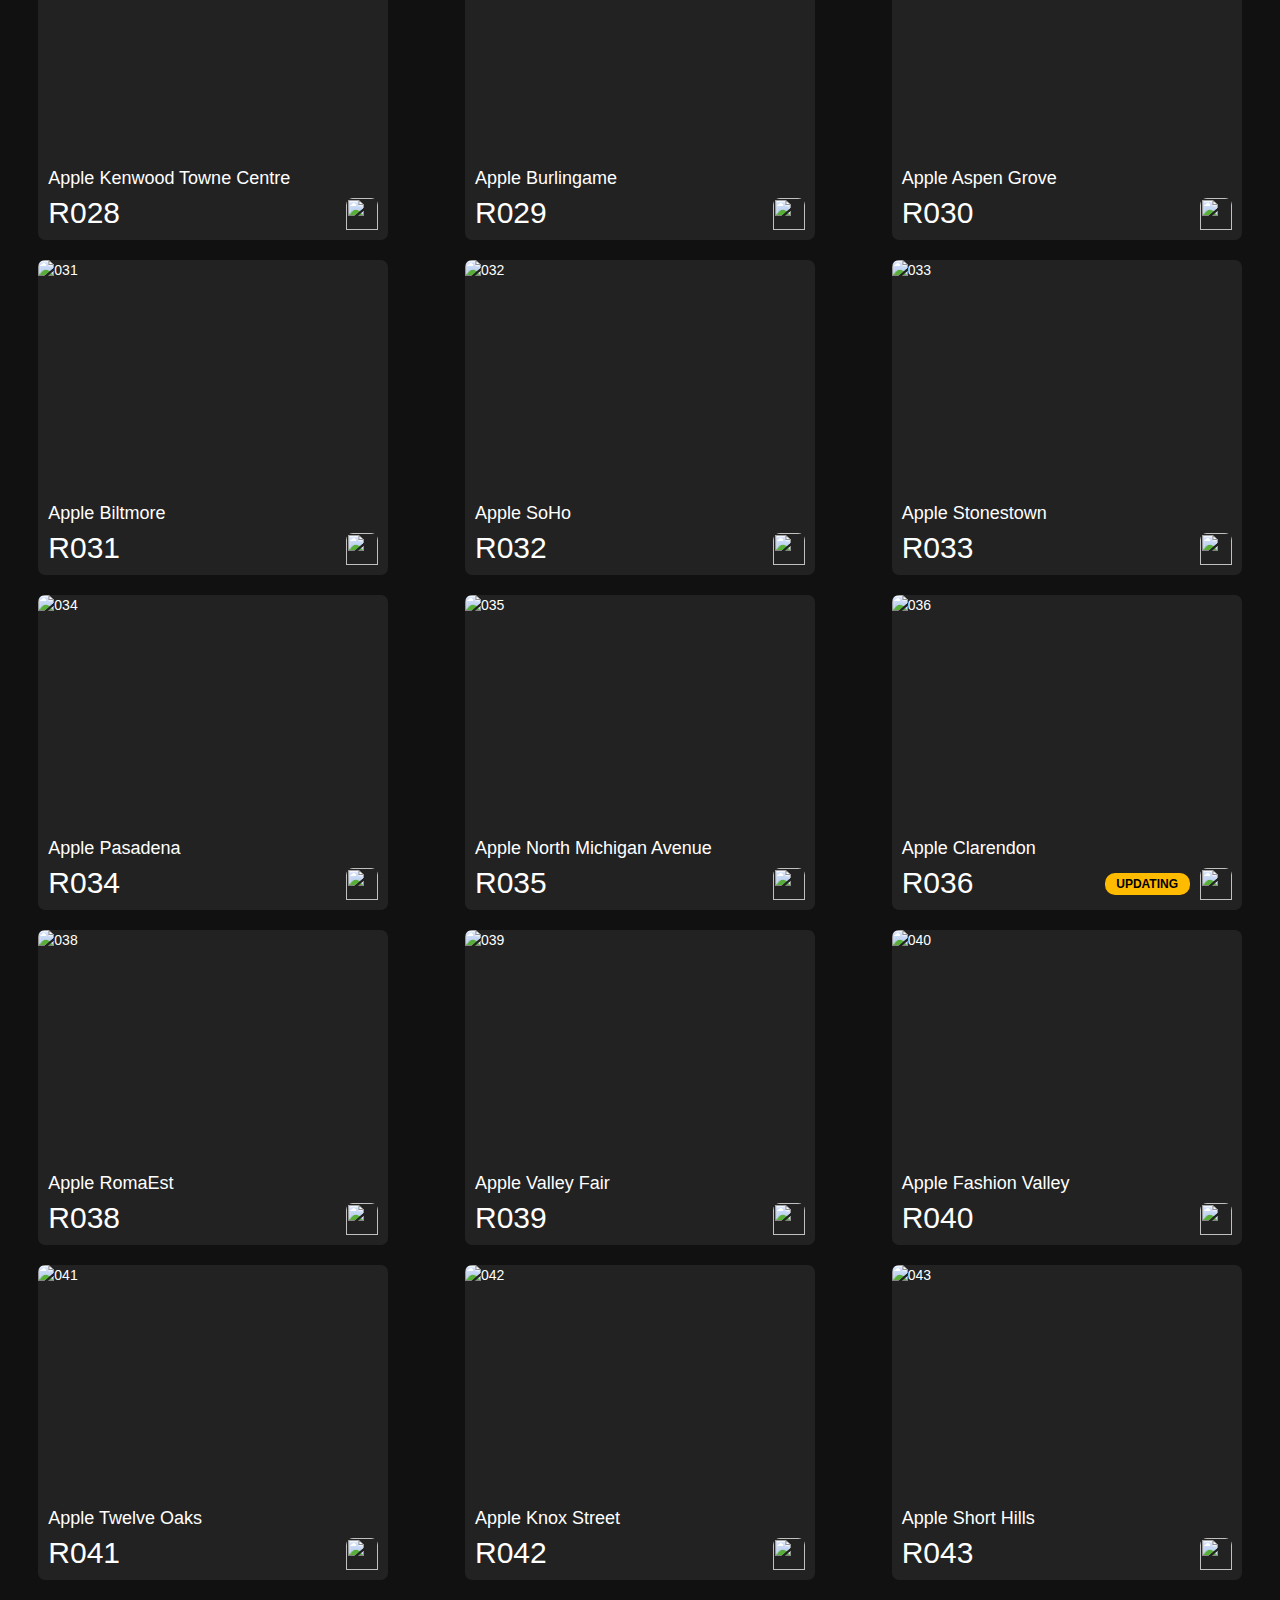
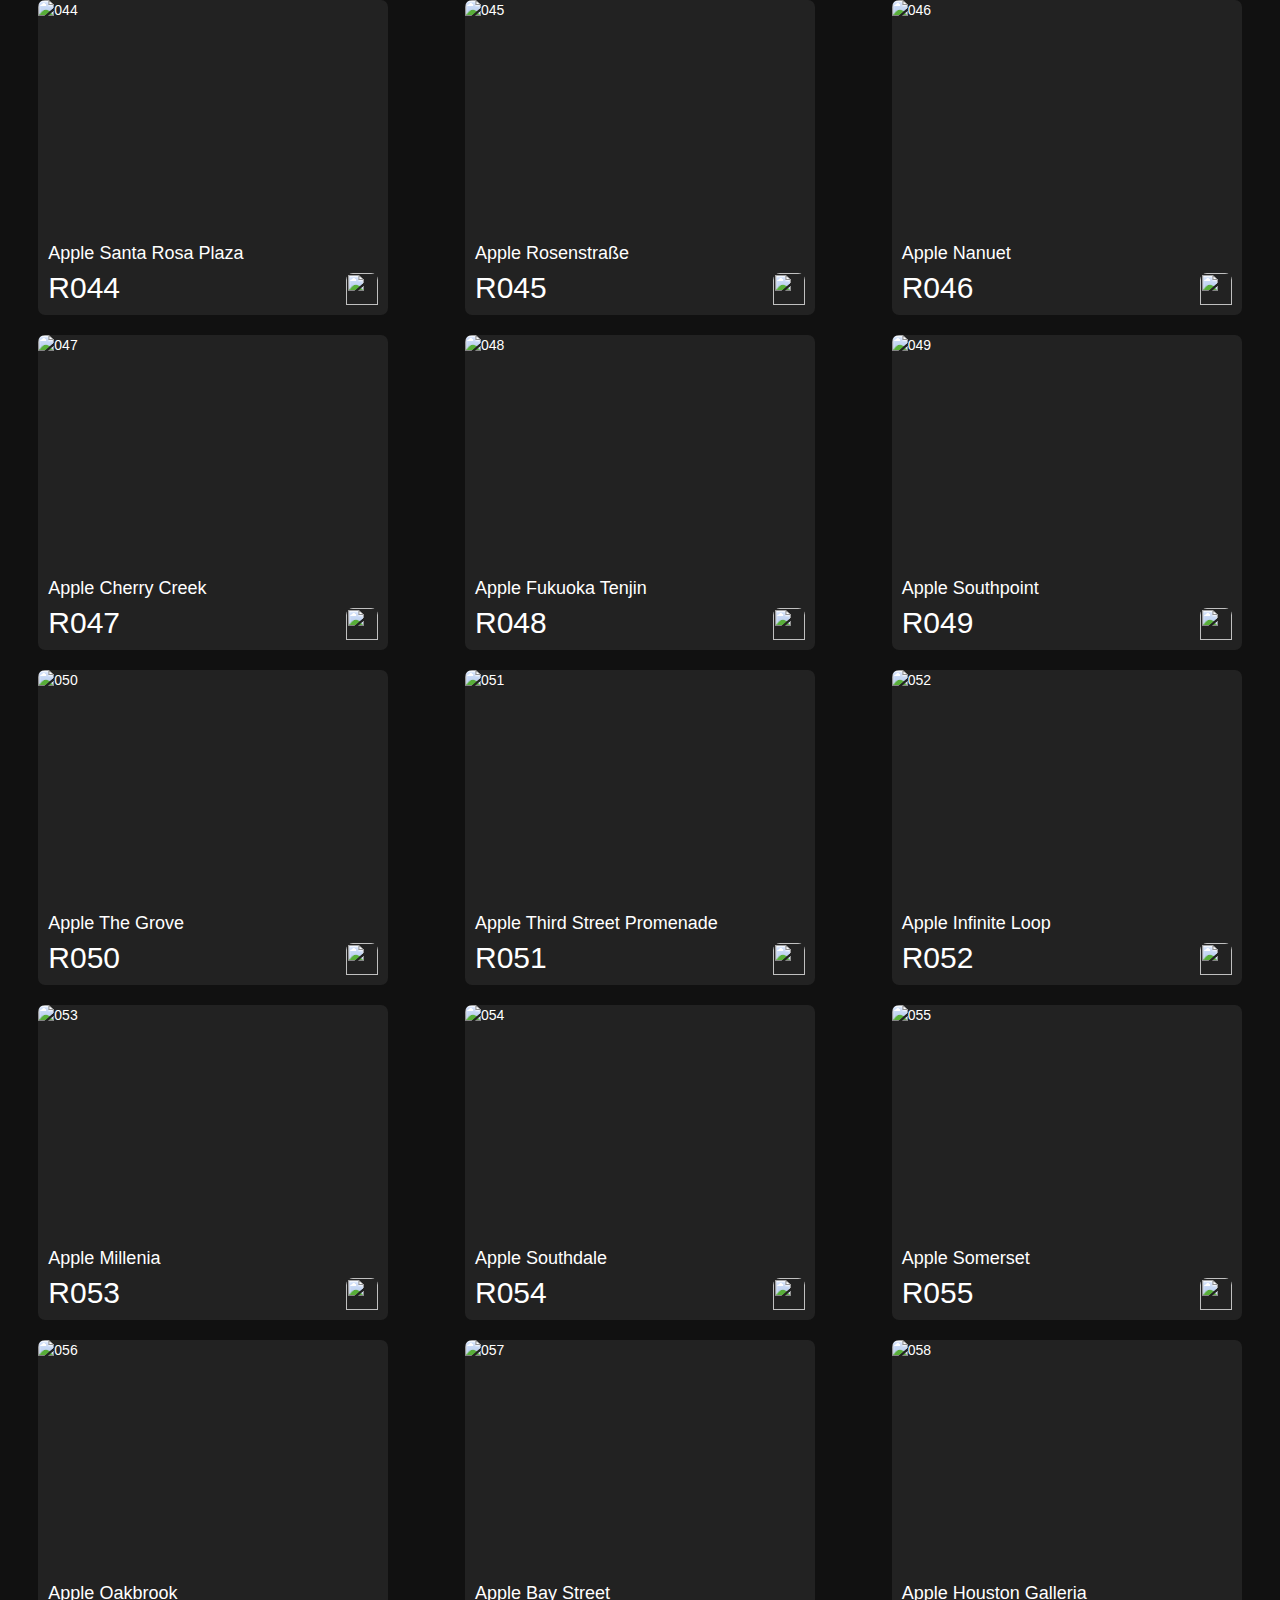
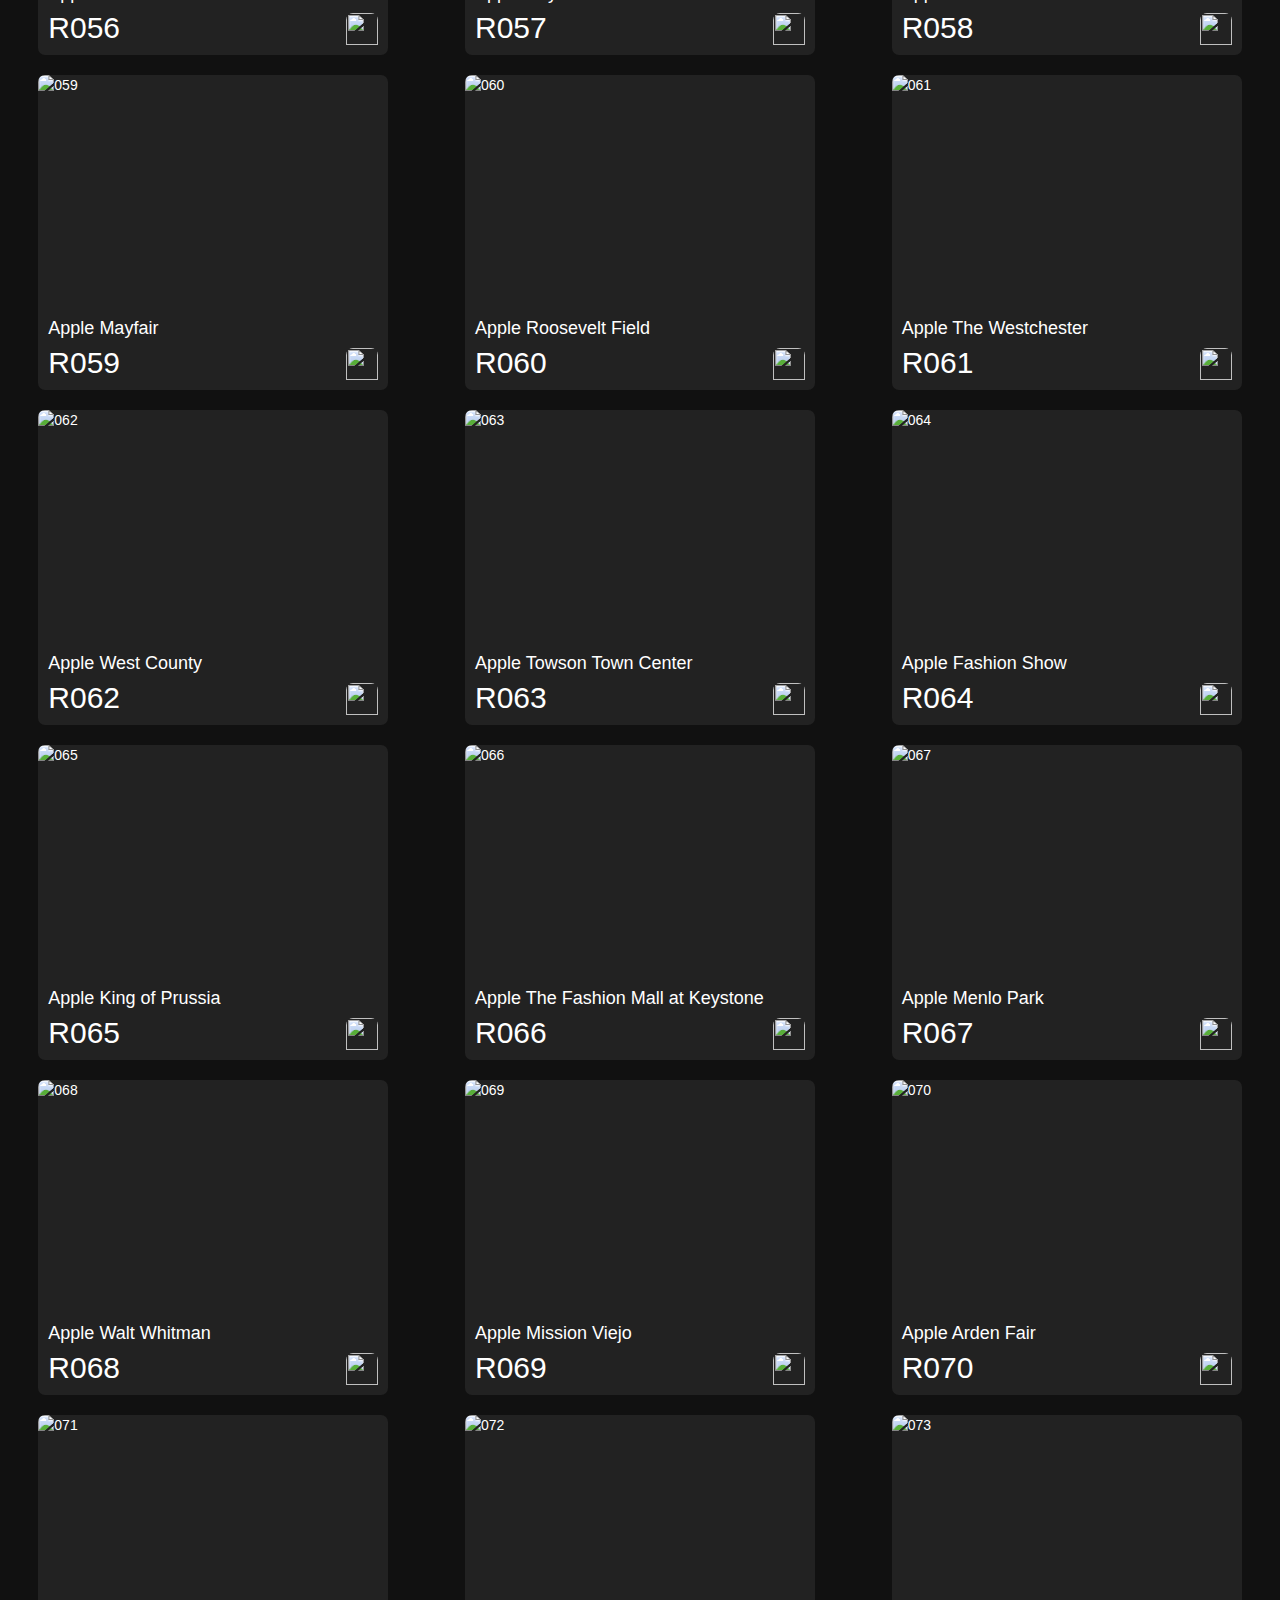
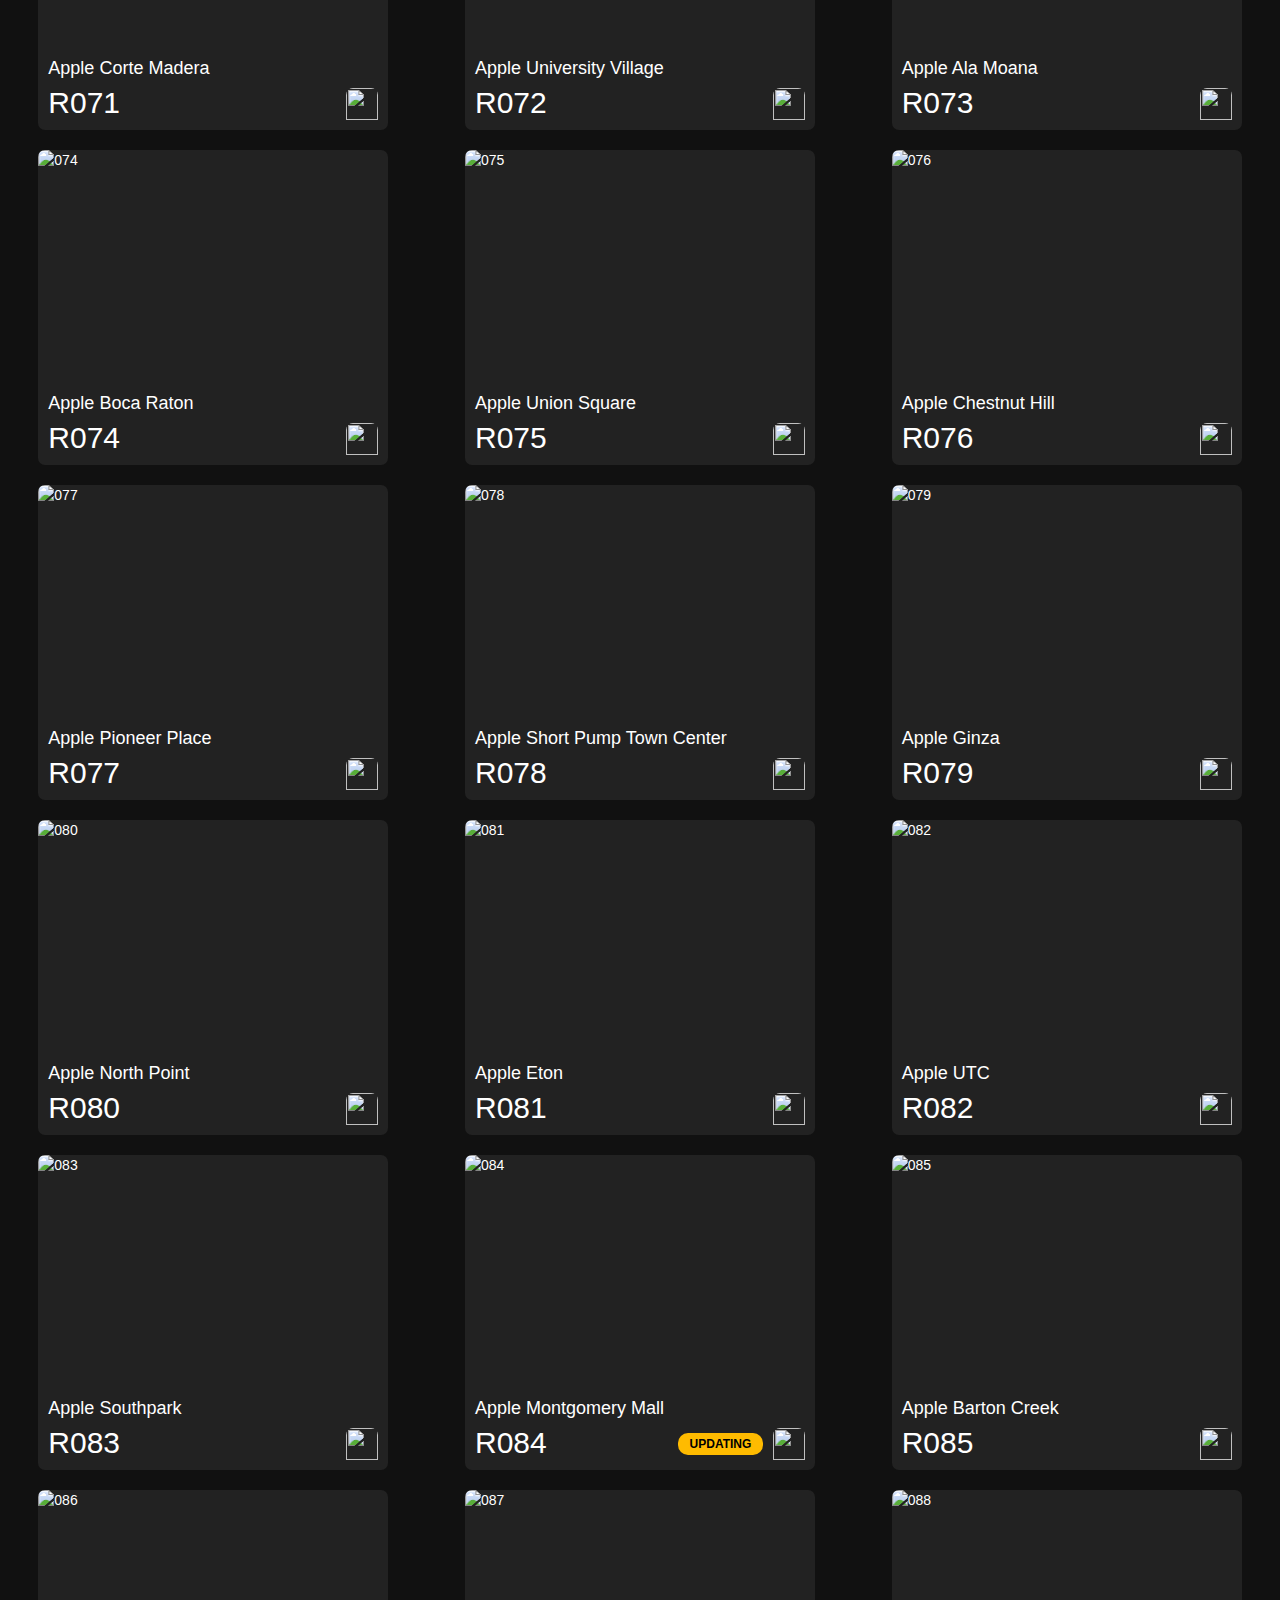
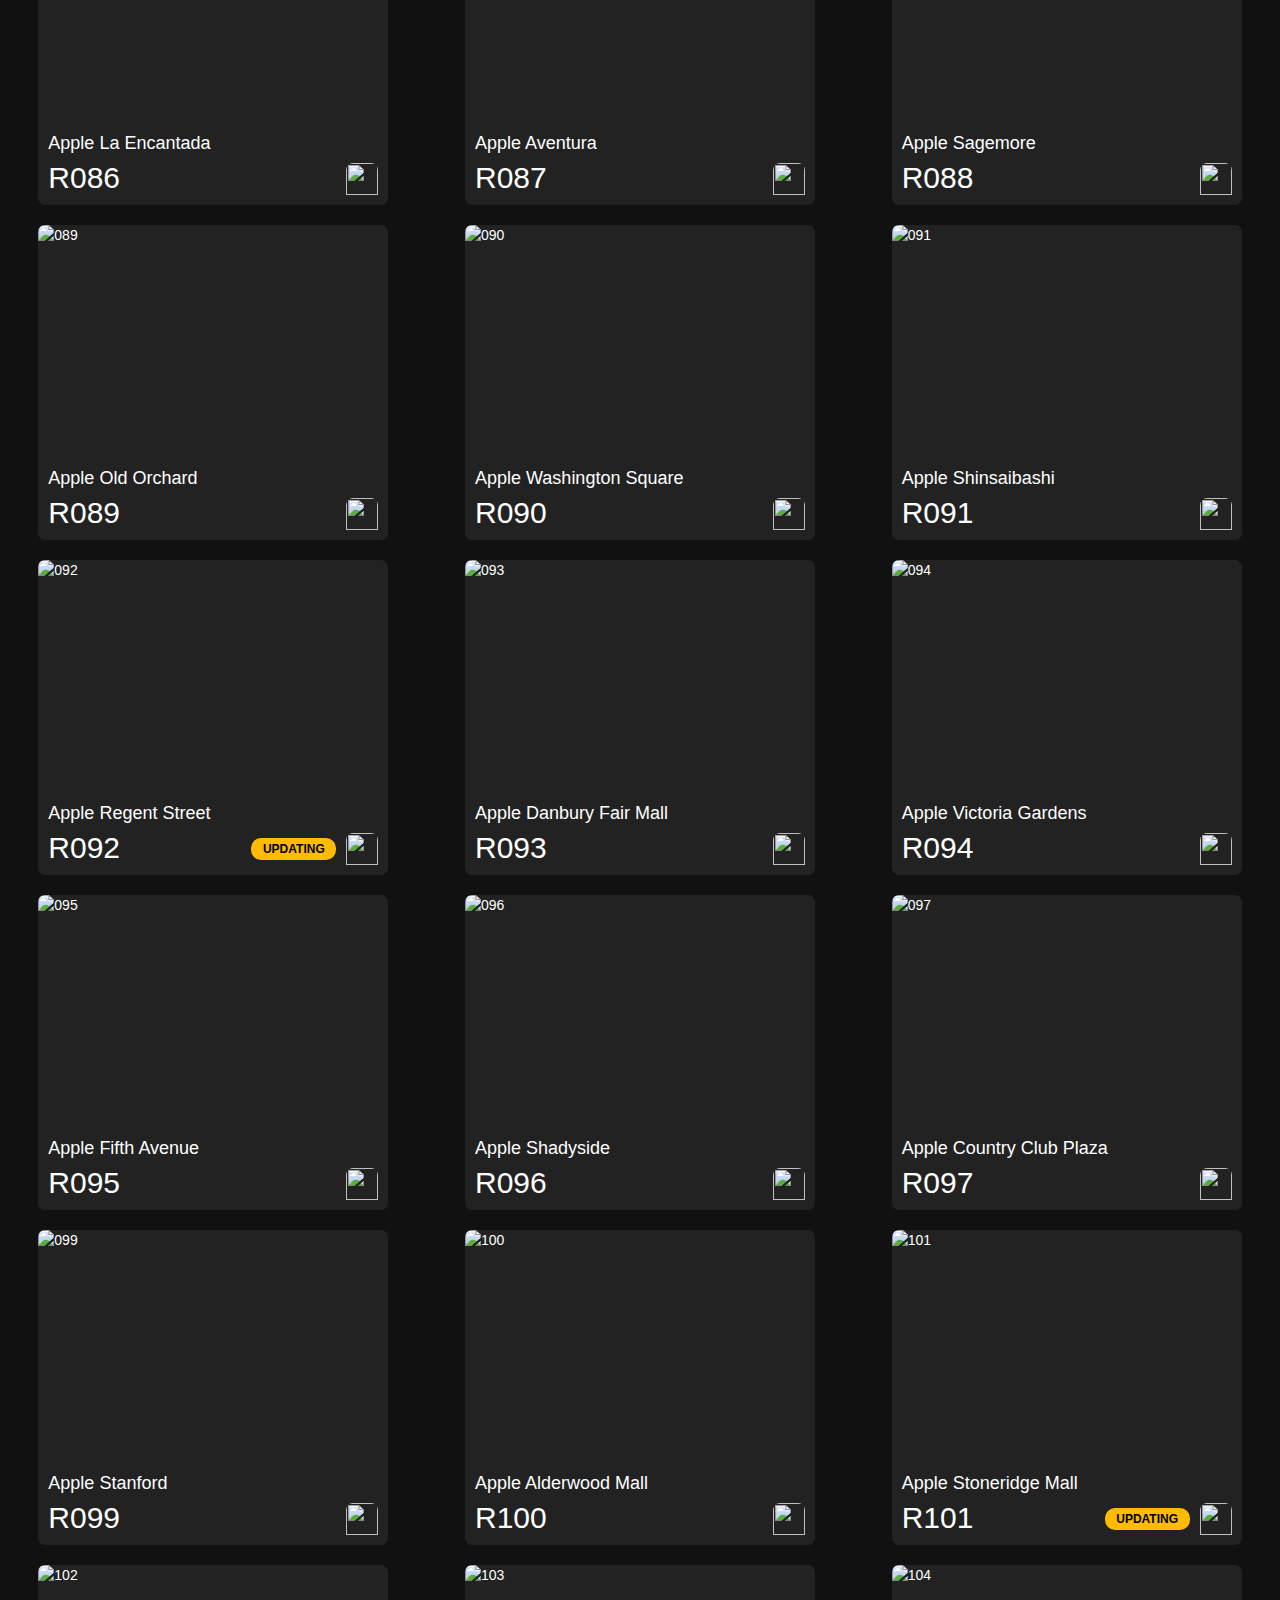
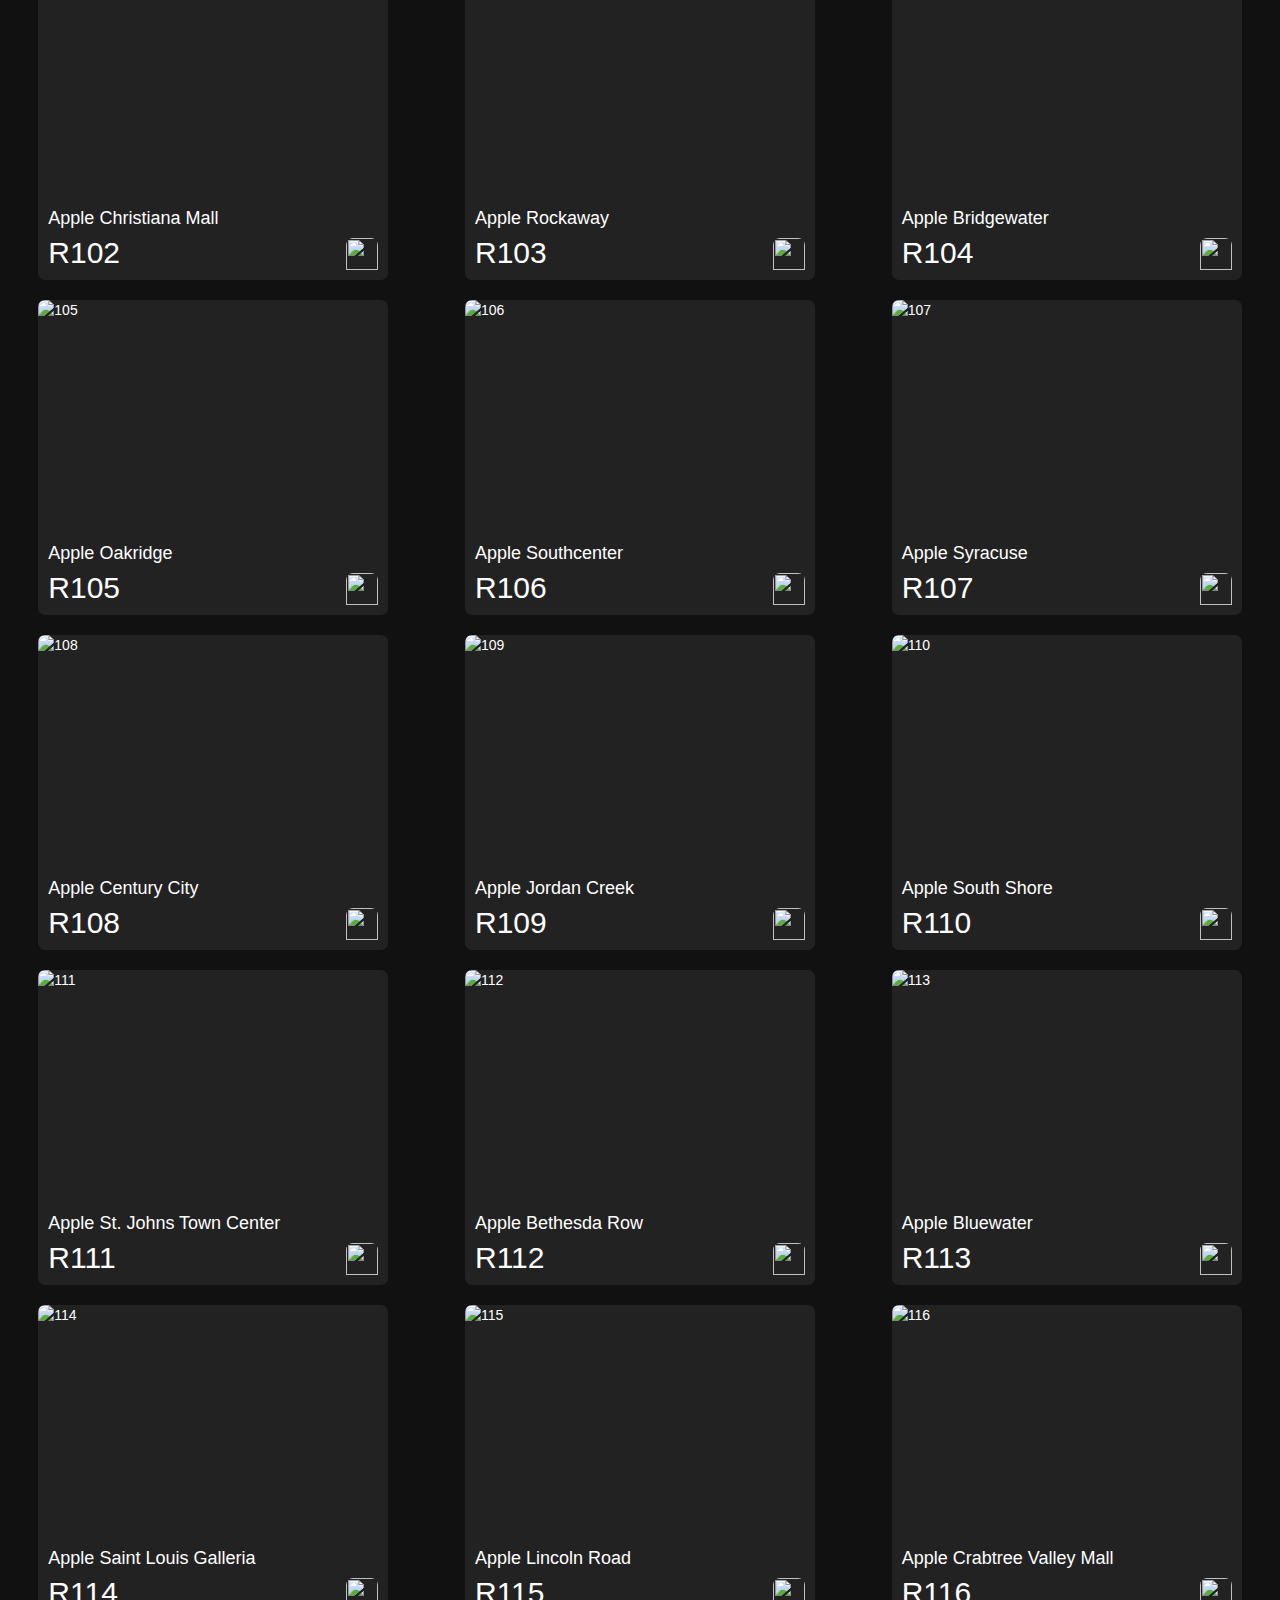
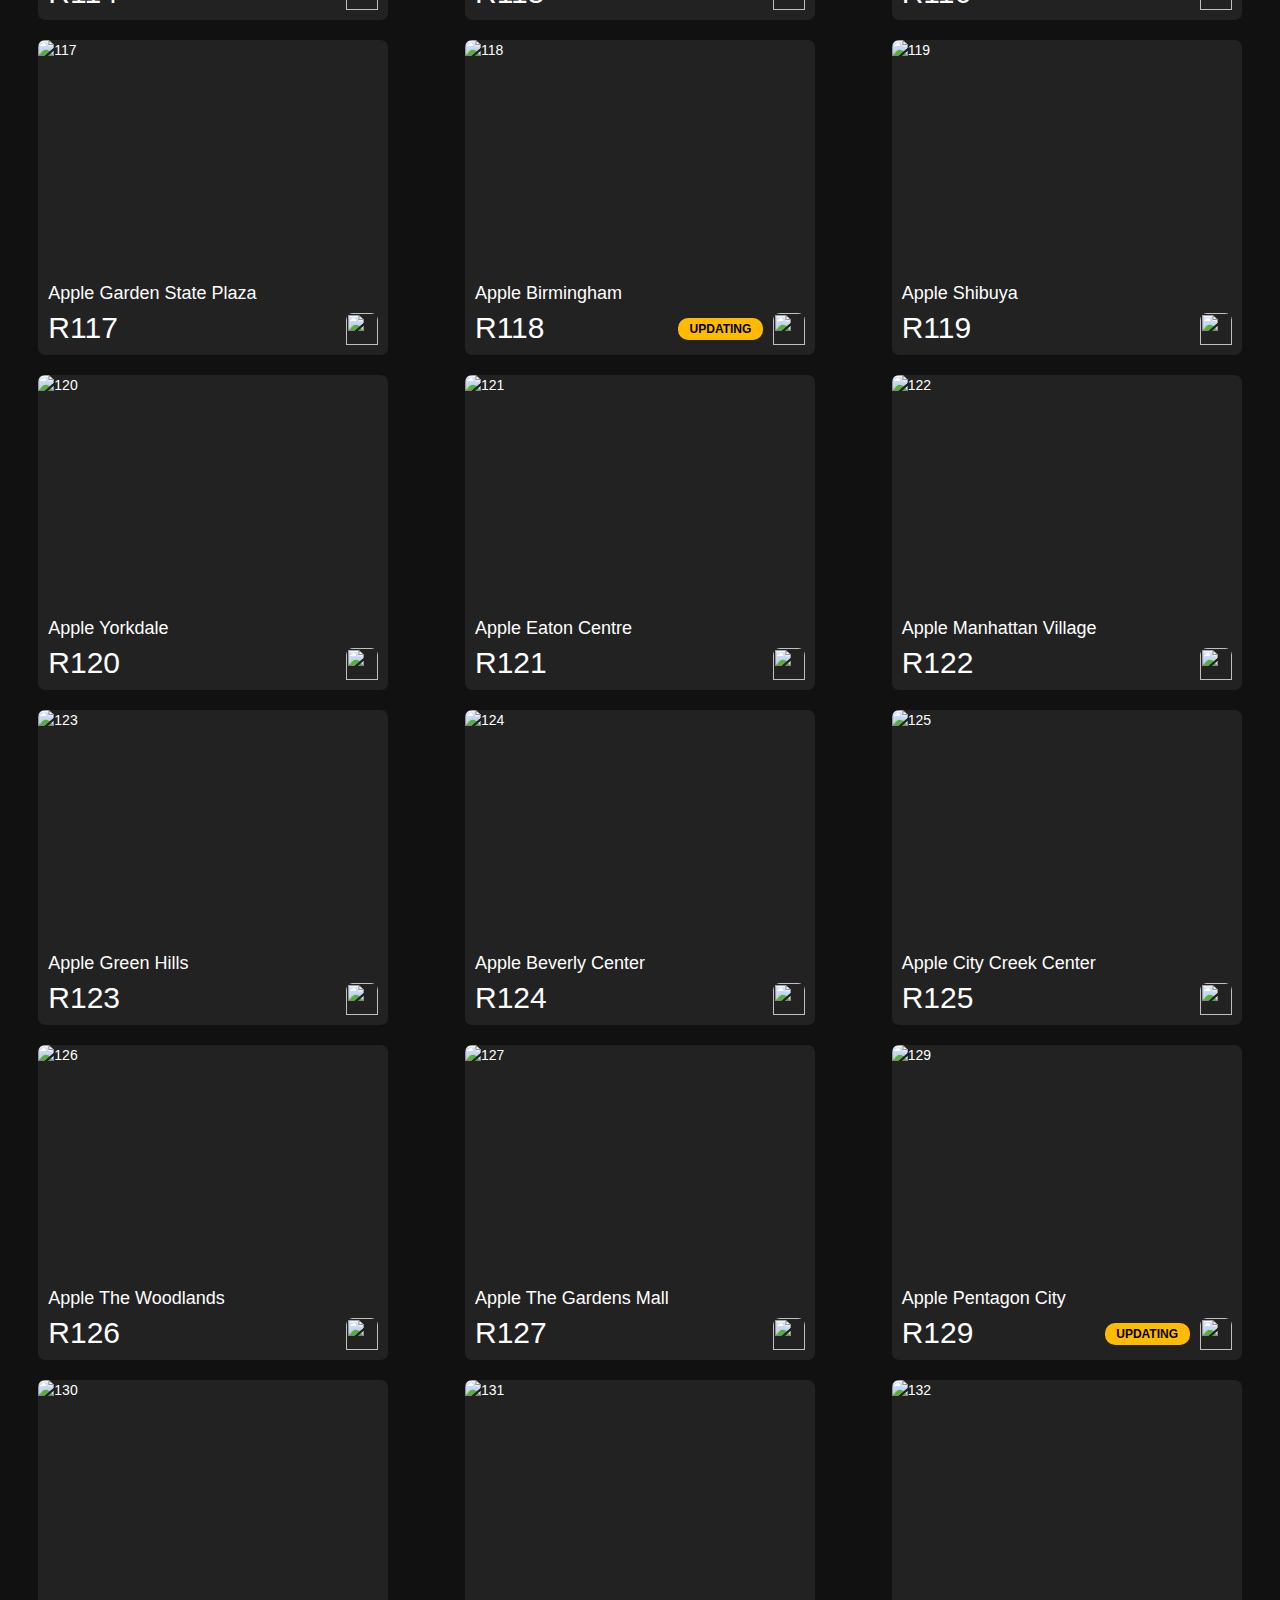
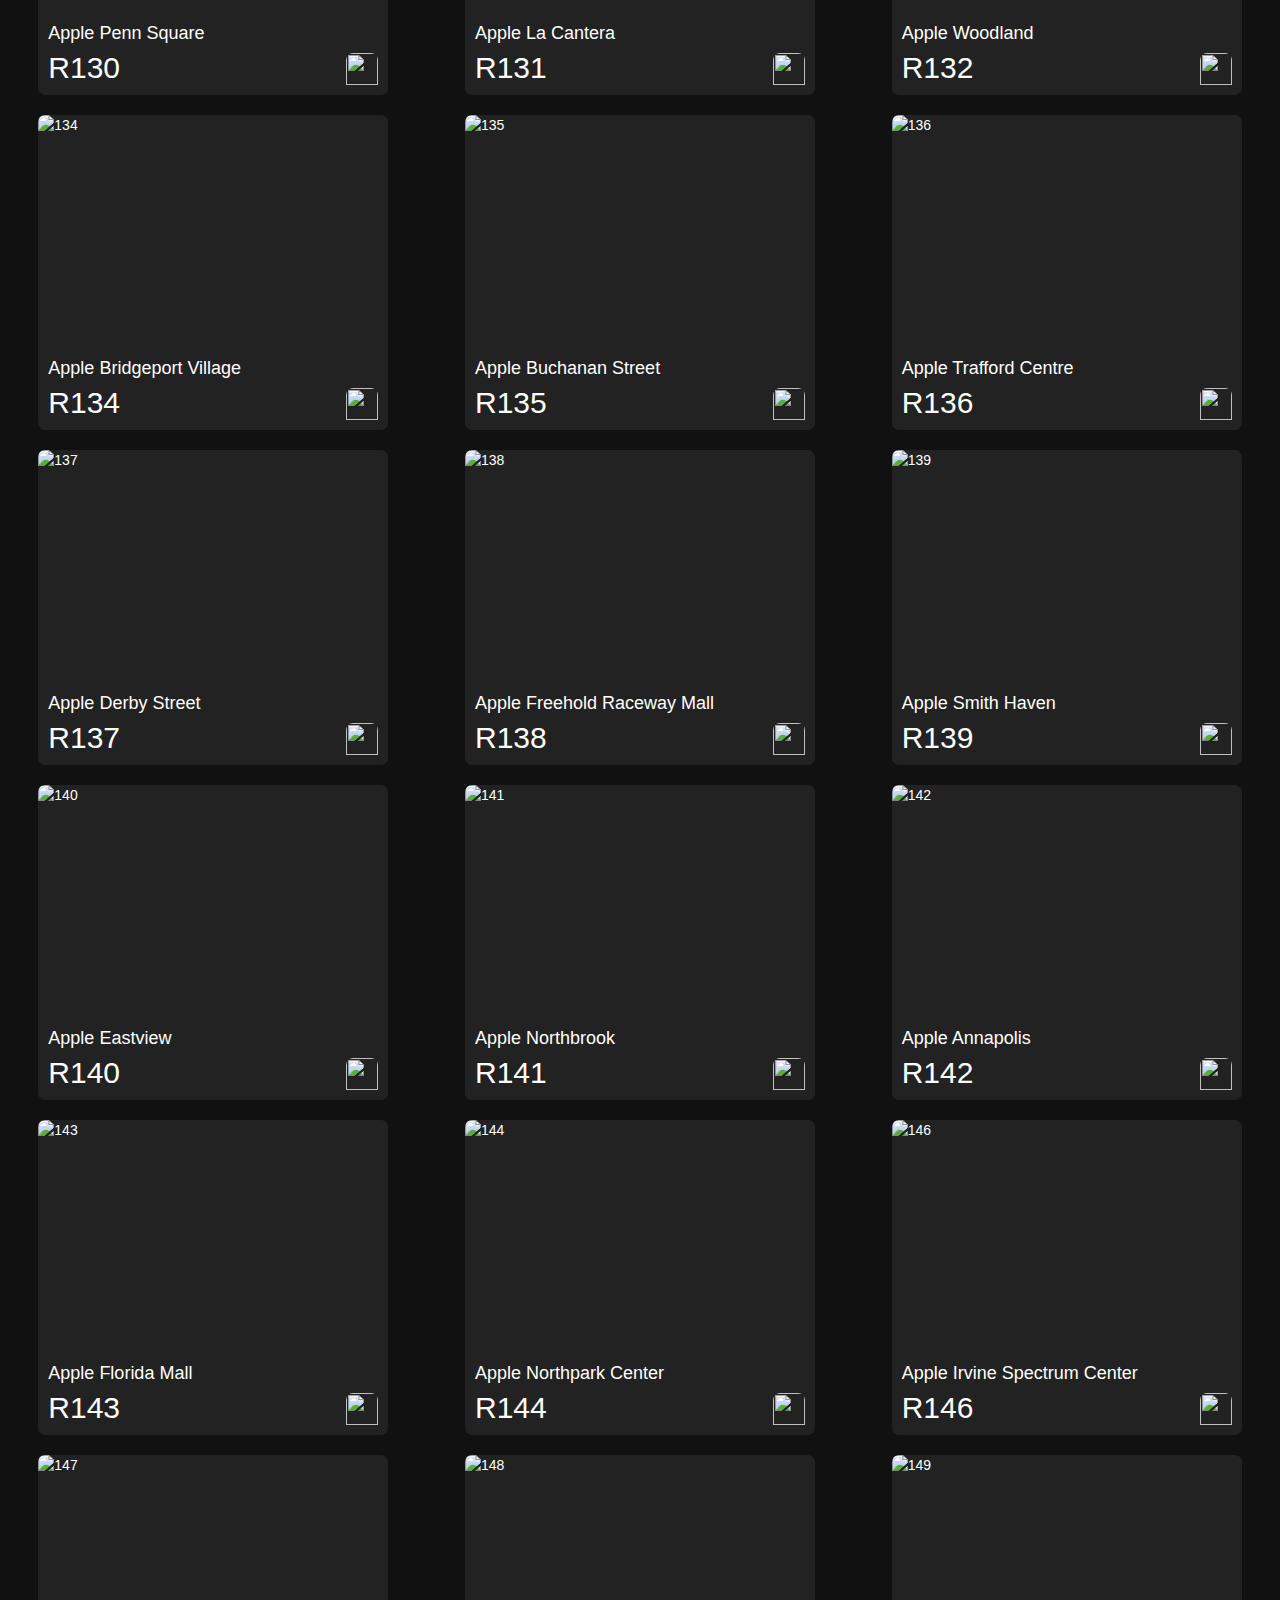
==== commit d53833ec: "small pic in phone" ====
--- a/apple-beta.html
+++ b/apple-beta.html
@@ -5,6 +5,7 @@
 	<link rel="stylesheet" href="bootstrap.css">
   <meta name="viewport" content="width=device-width">
   <meta charset="utf-8">
+  <meta name="author" content="Míc Sun">
   <style>
   * {
     font-family: -apple-system, "Helvetiva Neue", Helvetica, Arial, sans-serif;
@@ -52,7 +53,7 @@
   div.closed div.cell {
     background-color: #000;
   }
-  div.cell > img {
+  div.cell img {
     width: 90px;
     height: 60px;
     float: left;
@@ -89,6 +90,7 @@
   }
   div.flag > img {
     height: 32px;
+    width: 32px;
   }
   .badge {
     display: none;
@@ -144,7 +146,7 @@
     div.cell:hover {
       box-shadow: 0 0 10px rgba(0, 150, 255, 0.5);
     }
-    div.cell > img {
+    div.cell img {
       width: 350px;
       height: 233.3px;
       margin-bottom: 5px;
@@ -162,7 +164,7 @@
       font-weight: 300;
     }
     h2 > b {
-      font-weight: 500;
+      font-weight: 300;
       display: inline;
     }
     h1 {
@@ -183,6 +185,7 @@
     }
     div.flag > img {
       height: 32px;
+      width: 32px;
     }
     .badge {
       float: right;
@@ -331,19 +334,24 @@
 
 			var storeAbbr = normalLetter(storeName.replace(/\s+/g, '').toLowerCase(), country);
 
+      var piclink_small_1x = "http://www.apple.com/" + countryValue(country).countryCode + "retail/" + storeAbbr + "/images/hero_small.jpg";
+      var piclink_small_2x = "http://www.apple.com/" + countryValue(country).countryCode + "retail/" + storeAbbr + "/images/hero_small_2x.jpg";
+      var piclink_large_1x = "http://www.apple.com/" + countryValue(country).countryCode + "retail/" + storeAbbr + "/images/hero_large.jpg";
+      var piclink_large_2x = "http://www.apple.com/" + countryValue(country).countryCode + "retail/" + storeAbbr + "/images/hero_large_2x.jpg";
       var pic = "";
-      if (storeNumber == "032" || storeNumber == "118" ) {
-        pic = "<img src=\"http://www.apple.com/" + countryValue(country).countryCode + "retail/" + storeAbbr + "/images/hero_large_2x.jpg\" alt=\"" + storeNumber + "\">";
+      if (document.documentElement.clientWidth <= 768) {
+        var pic = "<img srcset=\"" + piclink_small_1x + " 1x, " + piclink_small_2x + " 2x" + "\" alt=\"" + storeNumber + "\">";
       } else {
-        pic = "<img src=\"http://www.apple.com/" + countryValue(country).countryCode + "retail/" + storeAbbr + "/images/" + storeAbbr + "_hero_2x.jpg\" alt=\"" + storeNumber + "\">";
+        var pic = "<img srcset=\"" + piclink_large_1x + " 1x, " + piclink_large_2x + " 2x" + "\" alt=\"" + storeNumber + "\">";
       }
+      // var pic = "<picture><source media=\"(max-width: 768px)\" srcset=\"" + piclink_small_1x + " 1x, " + piclink_small_2x + " 2x\"><img srcset=\"" + piclink_large_1x + " 1x, " + piclink_large_2x + " 2x" + "\" alt=\"" + storeNumber + "\"></picture>";
 
 			storeLink = "http://www.apple.com/" + countryValue(country).countryCode + "retail/" + storeAbbr + "/";
 
 			var flagIconLink = "http://images.apple.com/global/elements/flags/30x30/" + countryValue(country).flag + "_2x.png";
 
 			if (storeNumber == "658" || storeNumber == "659") {
-				store = "<h2><b>Apple Watch</b> at " + storeName + "</h2>" + "<div class=\"row\"><h1>R" + storeNumber + "</h1>" + "<div class=\"flag\"><img src=\"" + flagIconLink + "\">" + "</div></div>";
+				store = "<h2>Apple Watch at " + storeName + "</h2>" + "<div class=\"row\"><h1>R" + storeNumber + "</h1>" + "<div class=\"flag\"><img src=\"" + flagIconLink + "\">" + "</div></div>";
 			} else {
 				store = "<h2><b>Apple</b> " + storeName + "</h2>" + "<div class=\"row\"><h1>R" + storeNumber + "</h1>" + "<div class=\"flag\"><img src=\"" + flagIconLink + "\">" + "</div><p class=\"badge\">UPDATING</p></div>";
 			}
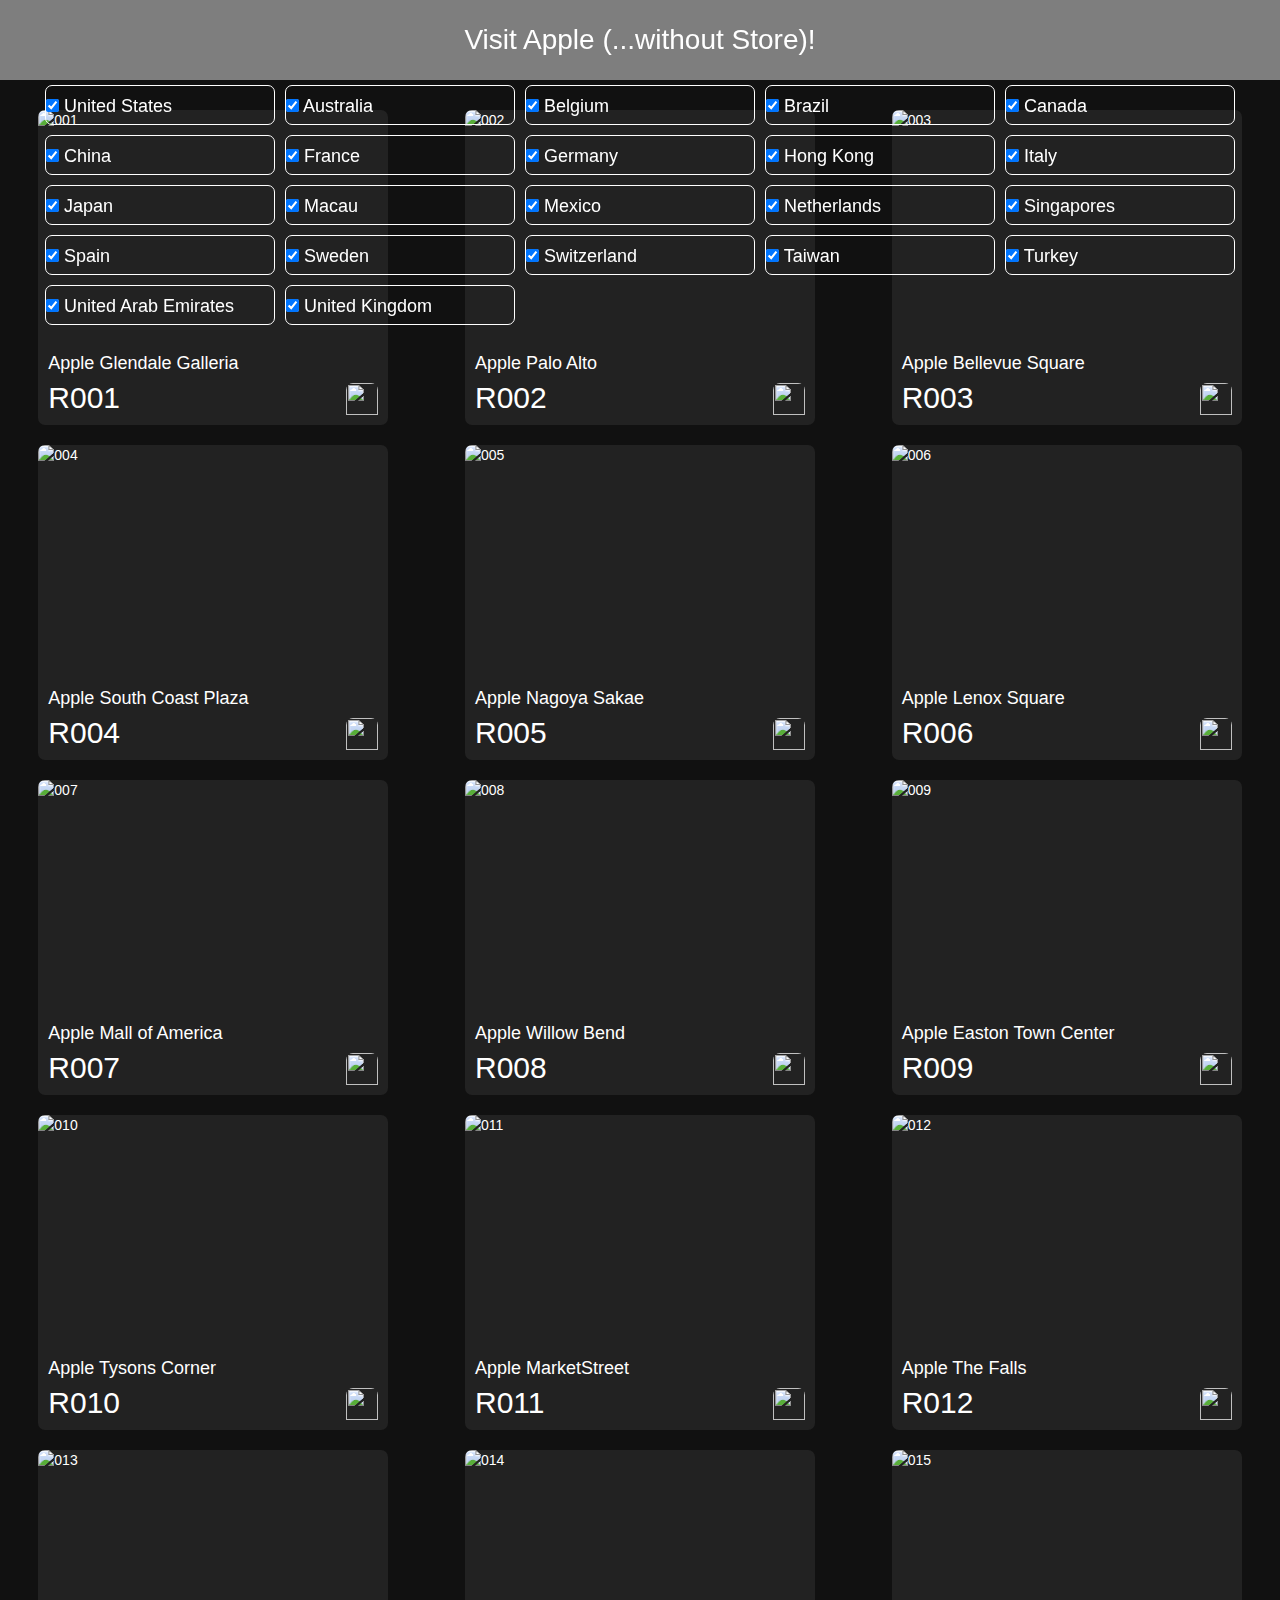
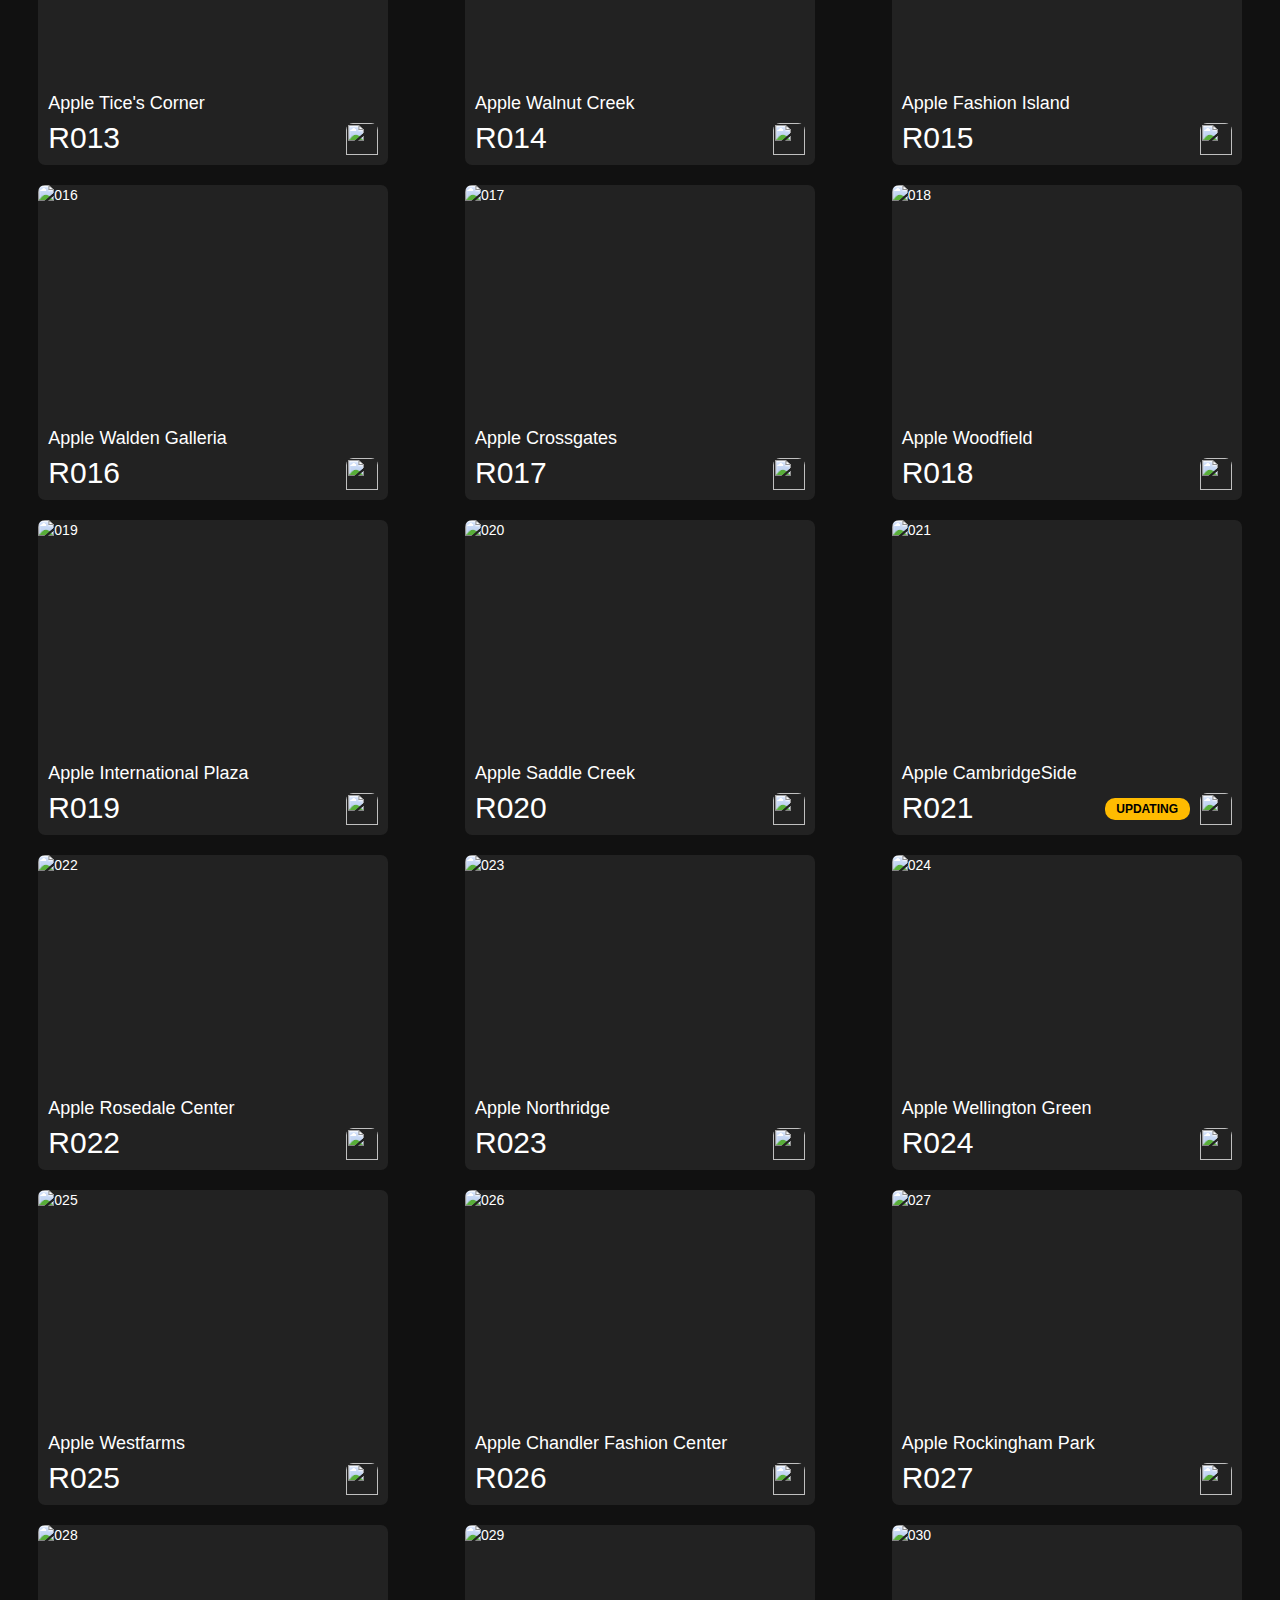
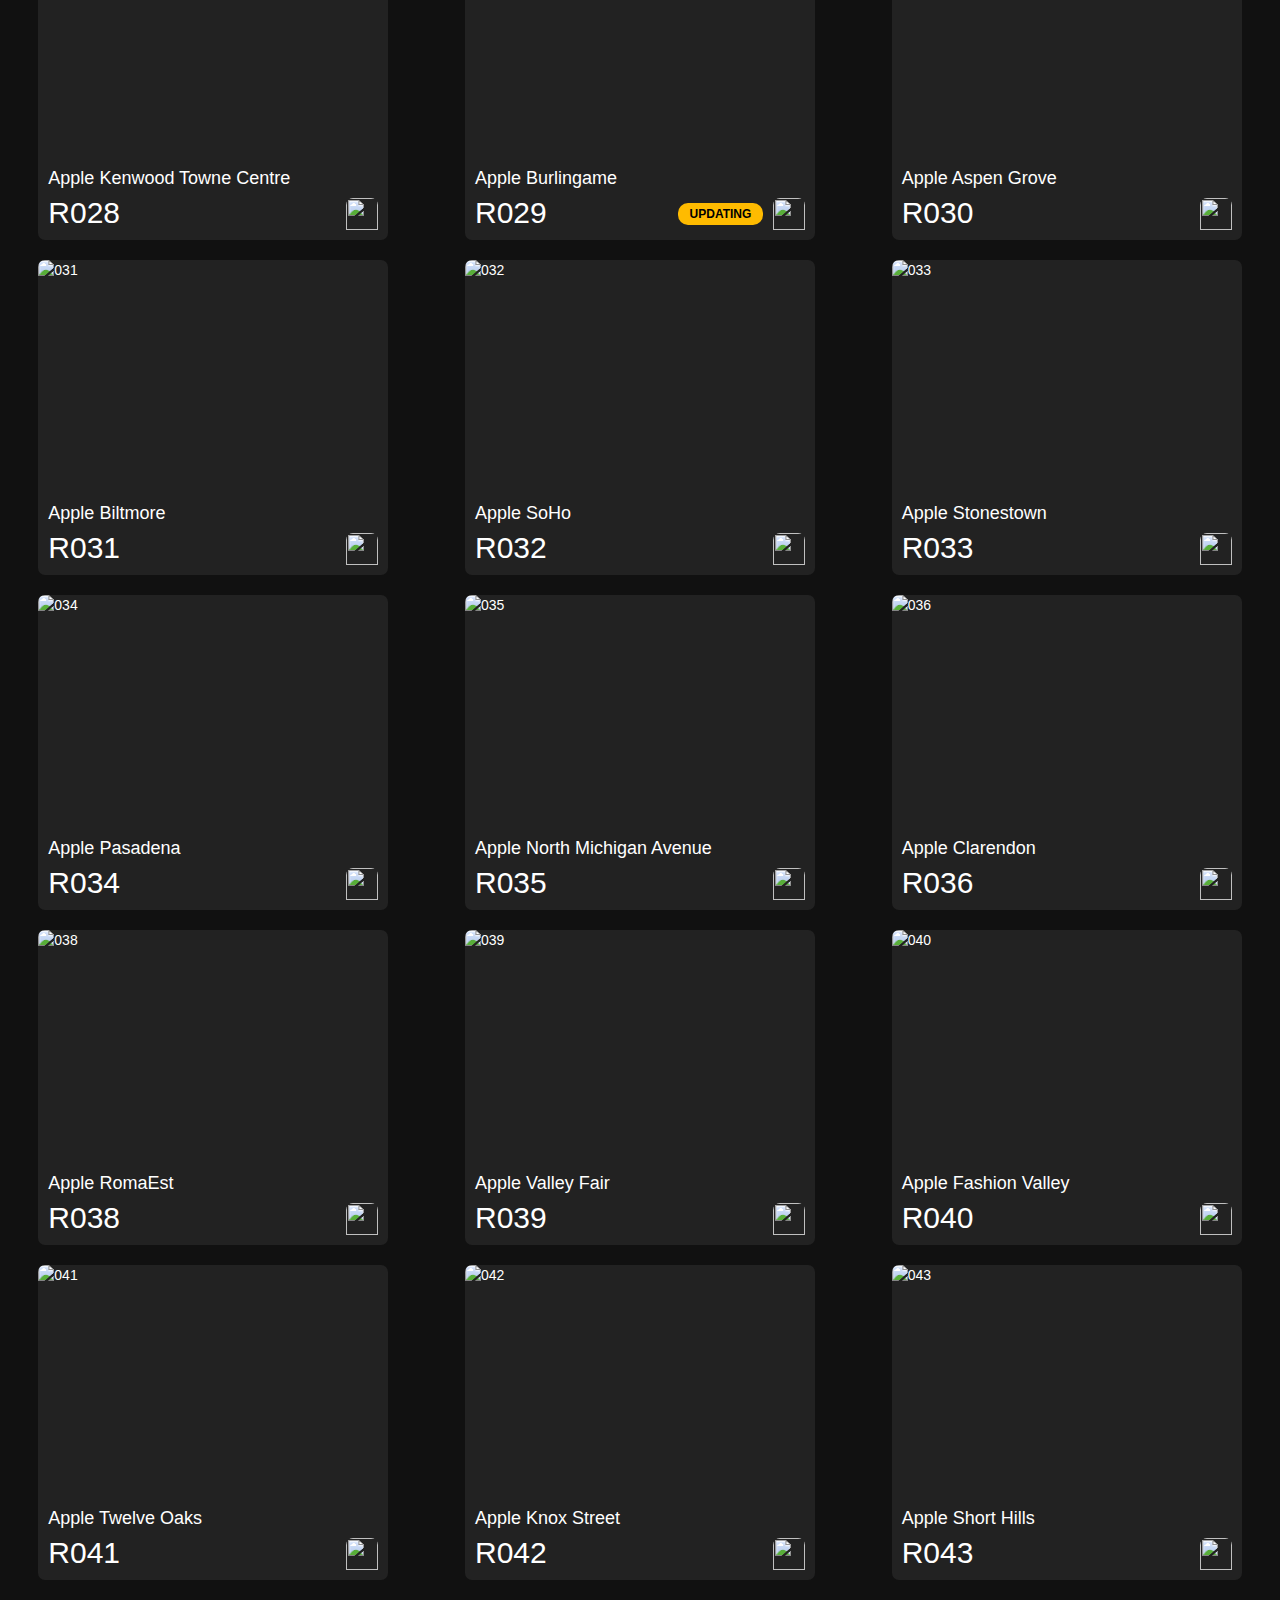
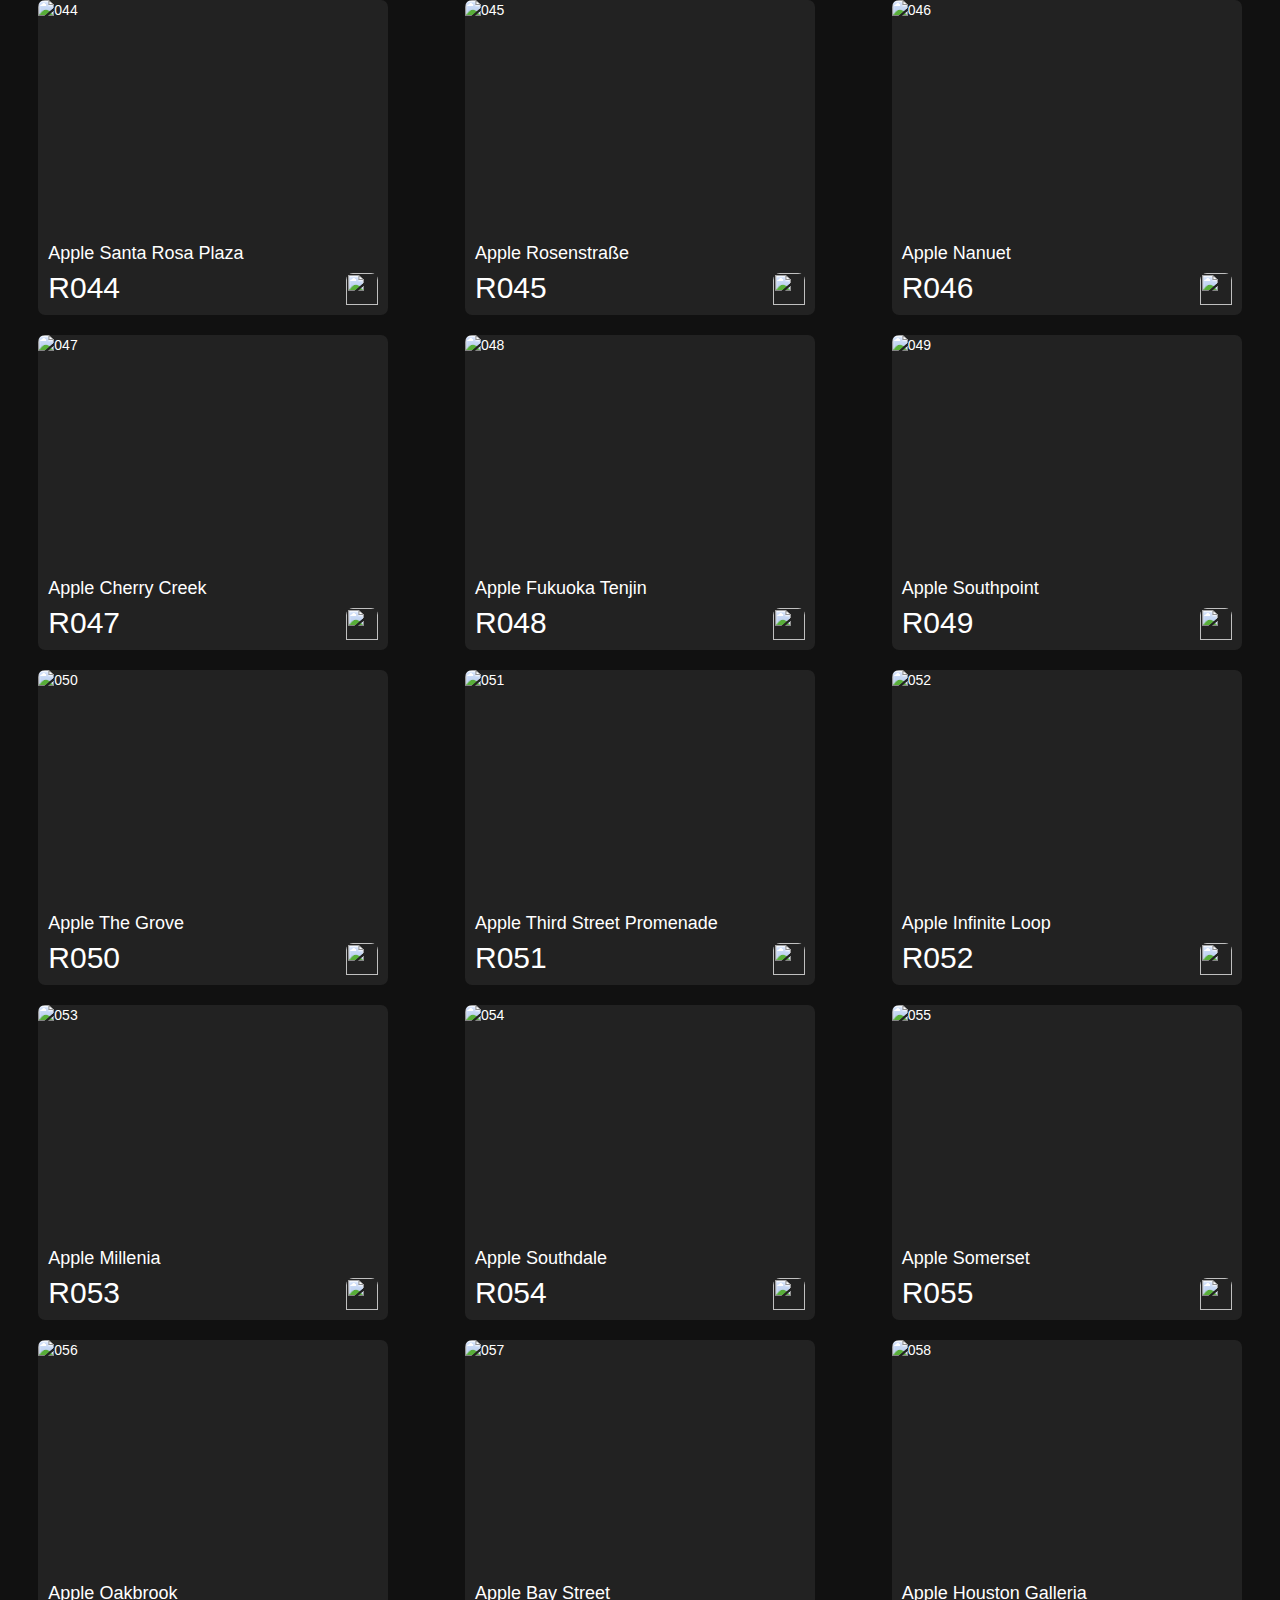
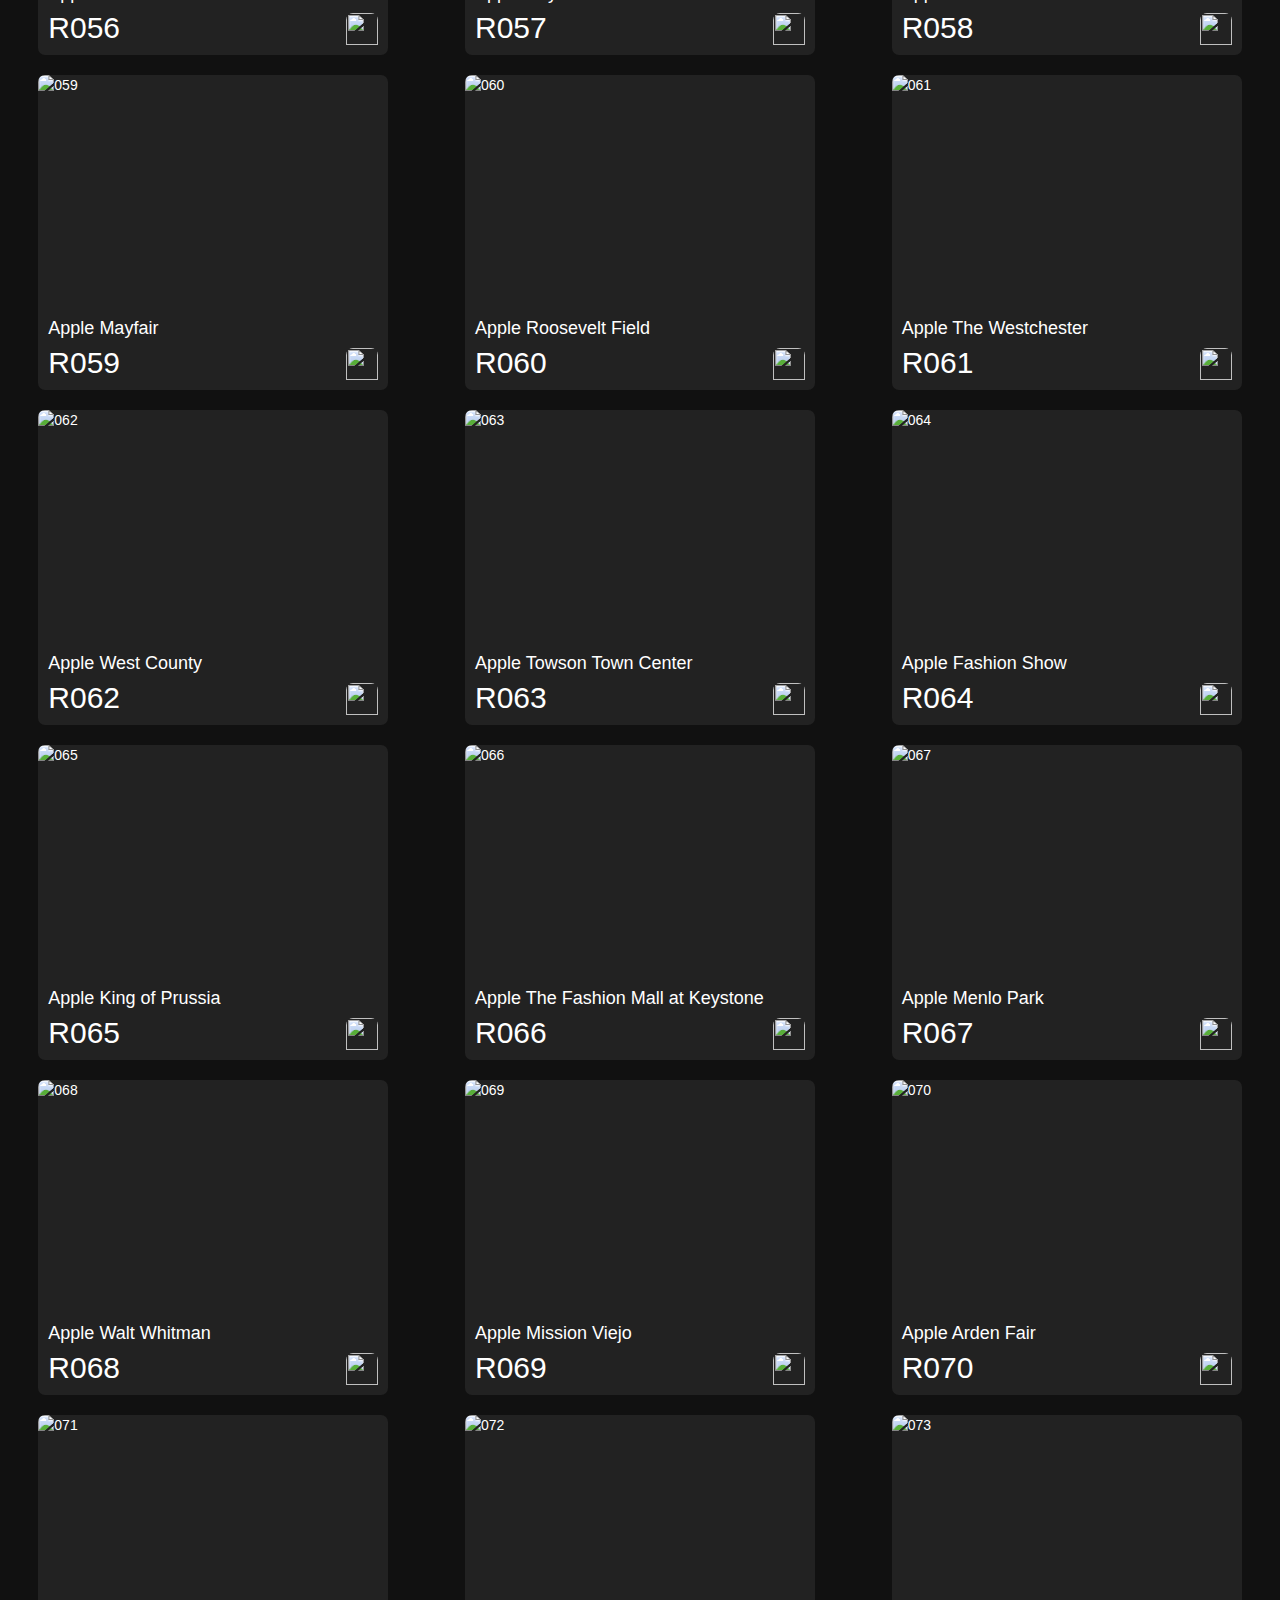
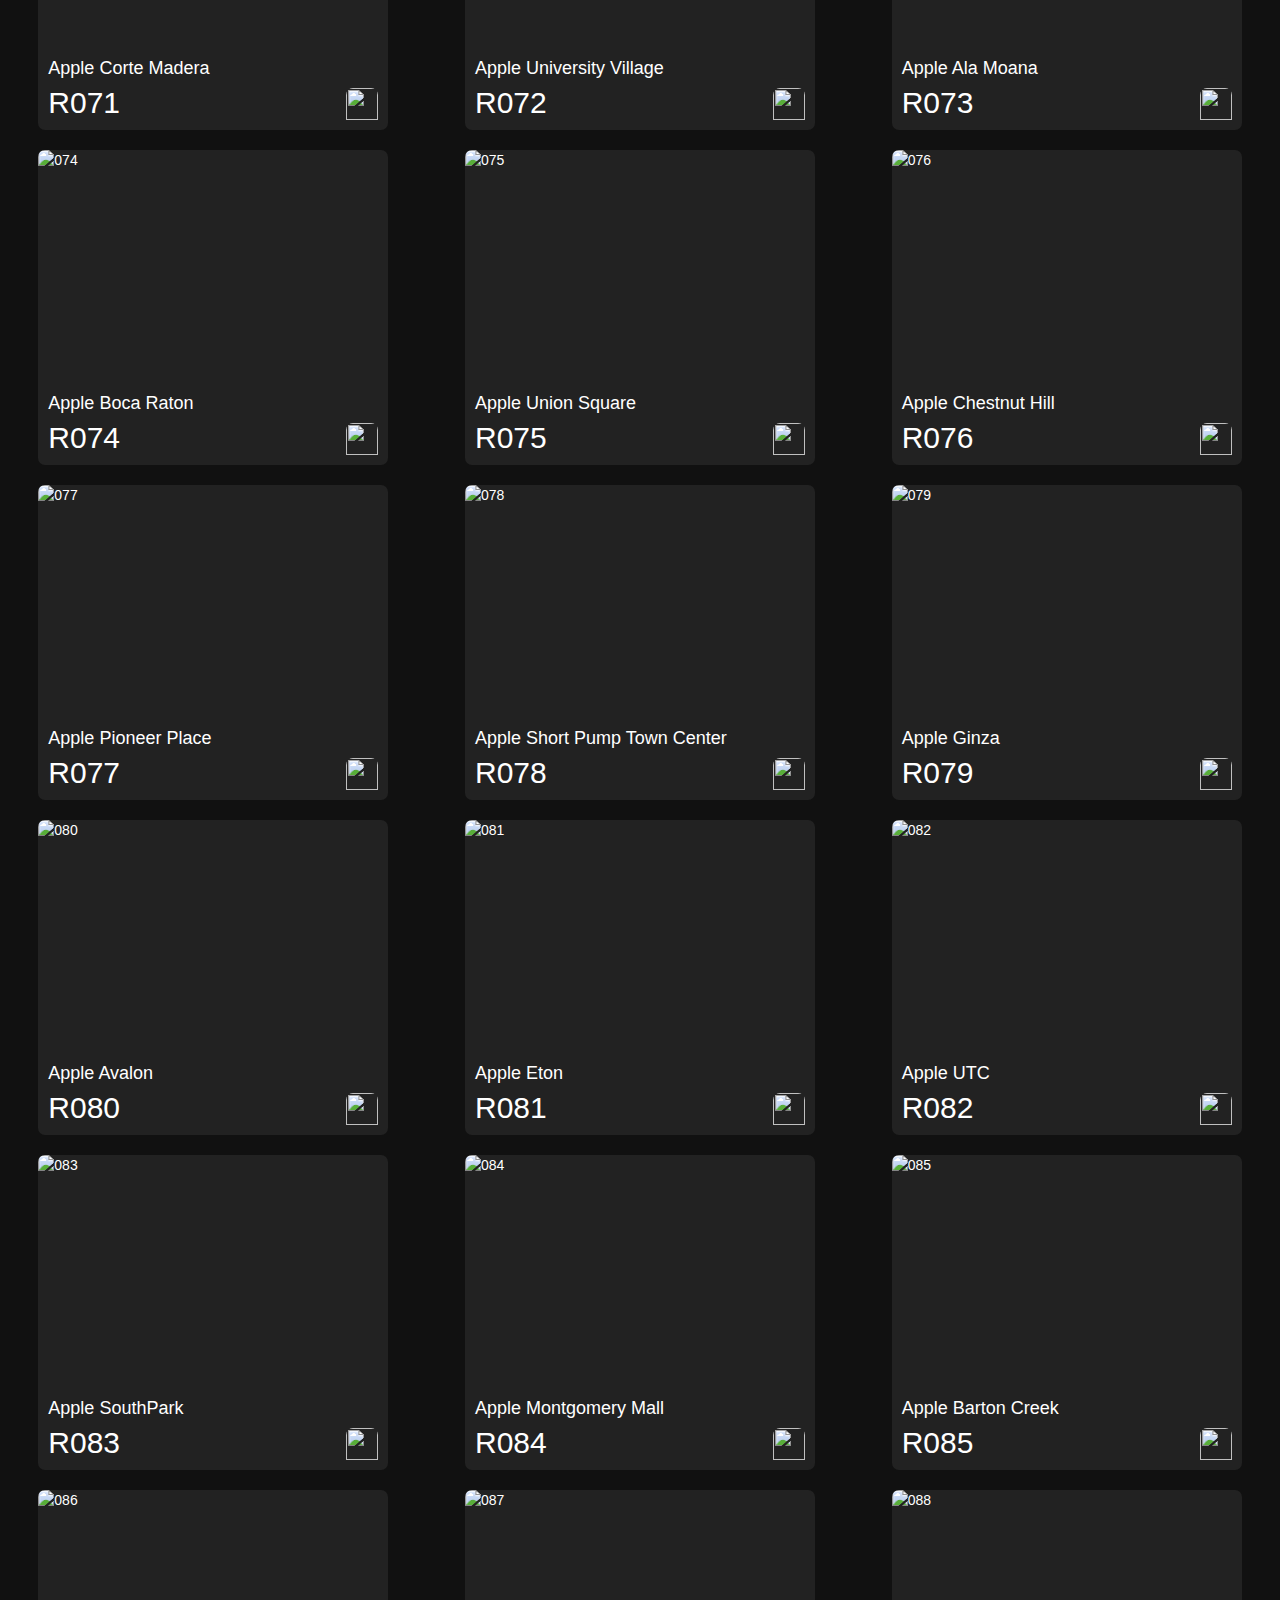
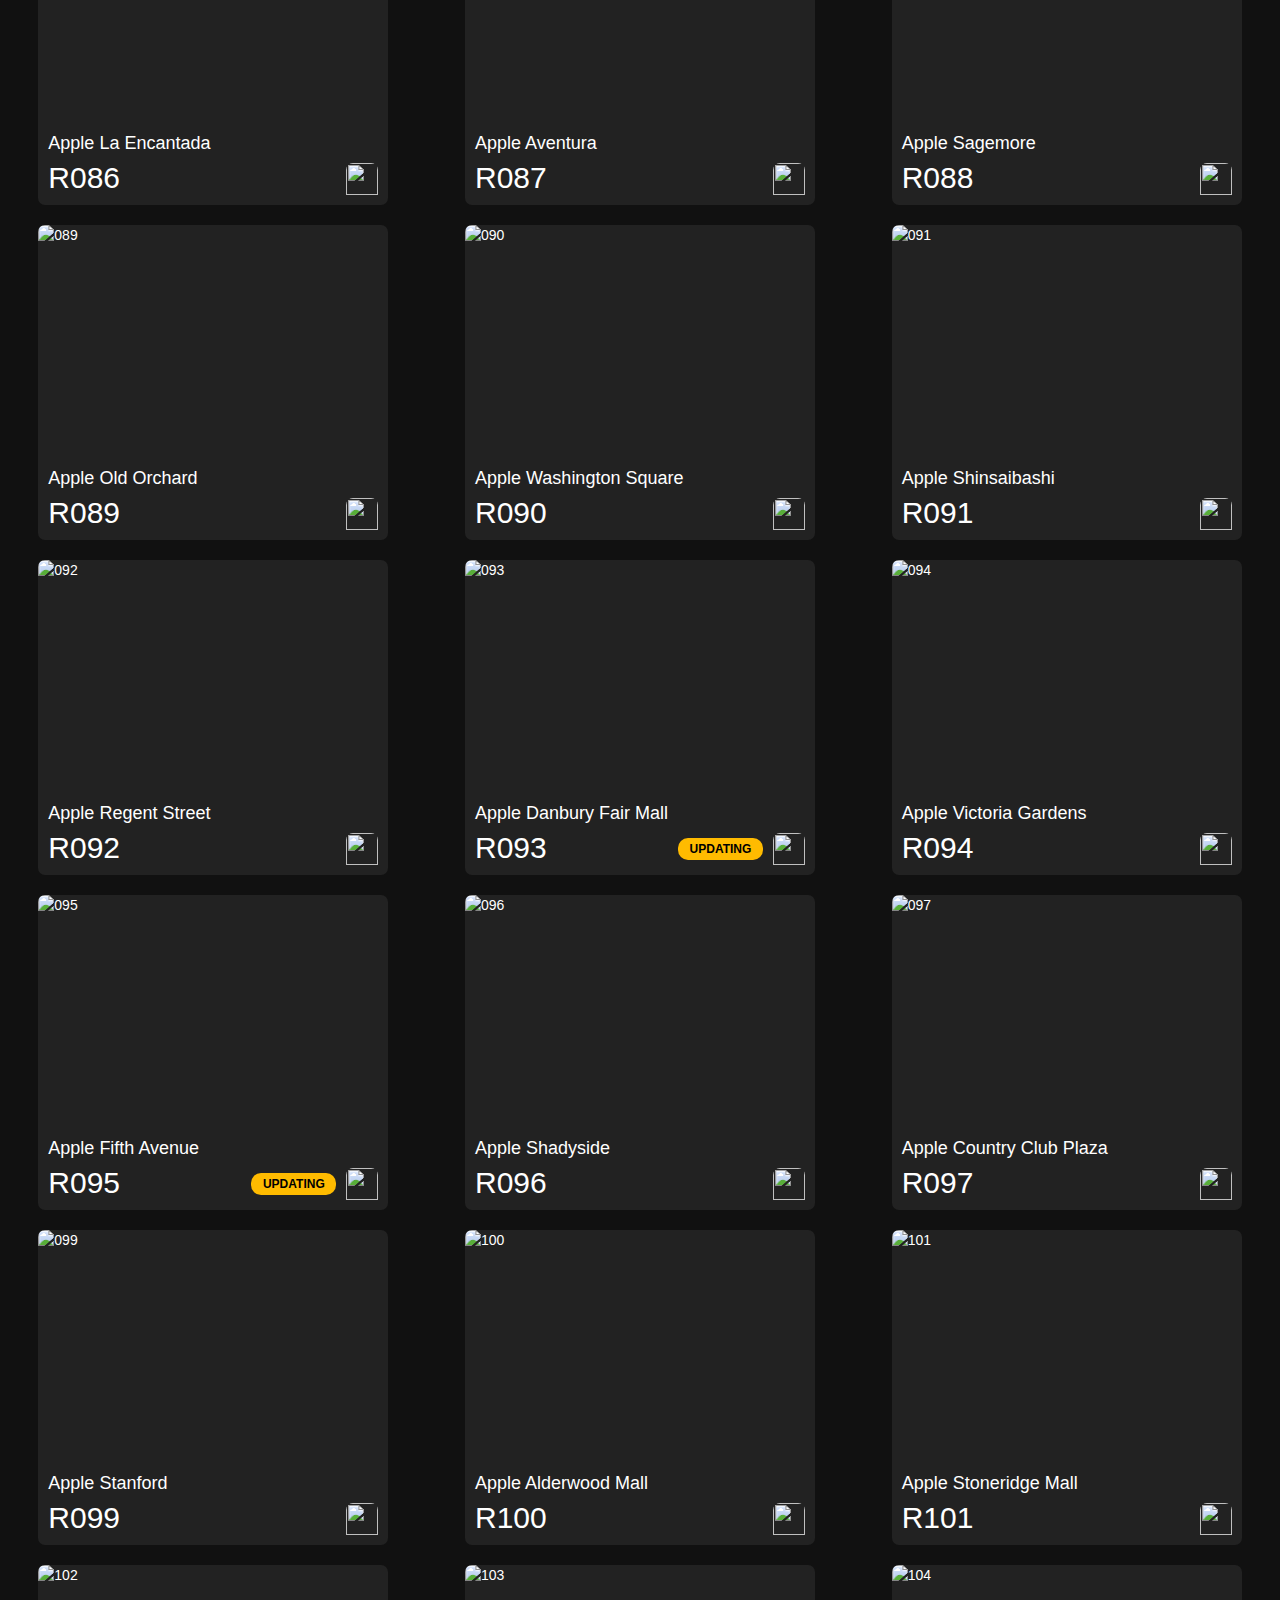
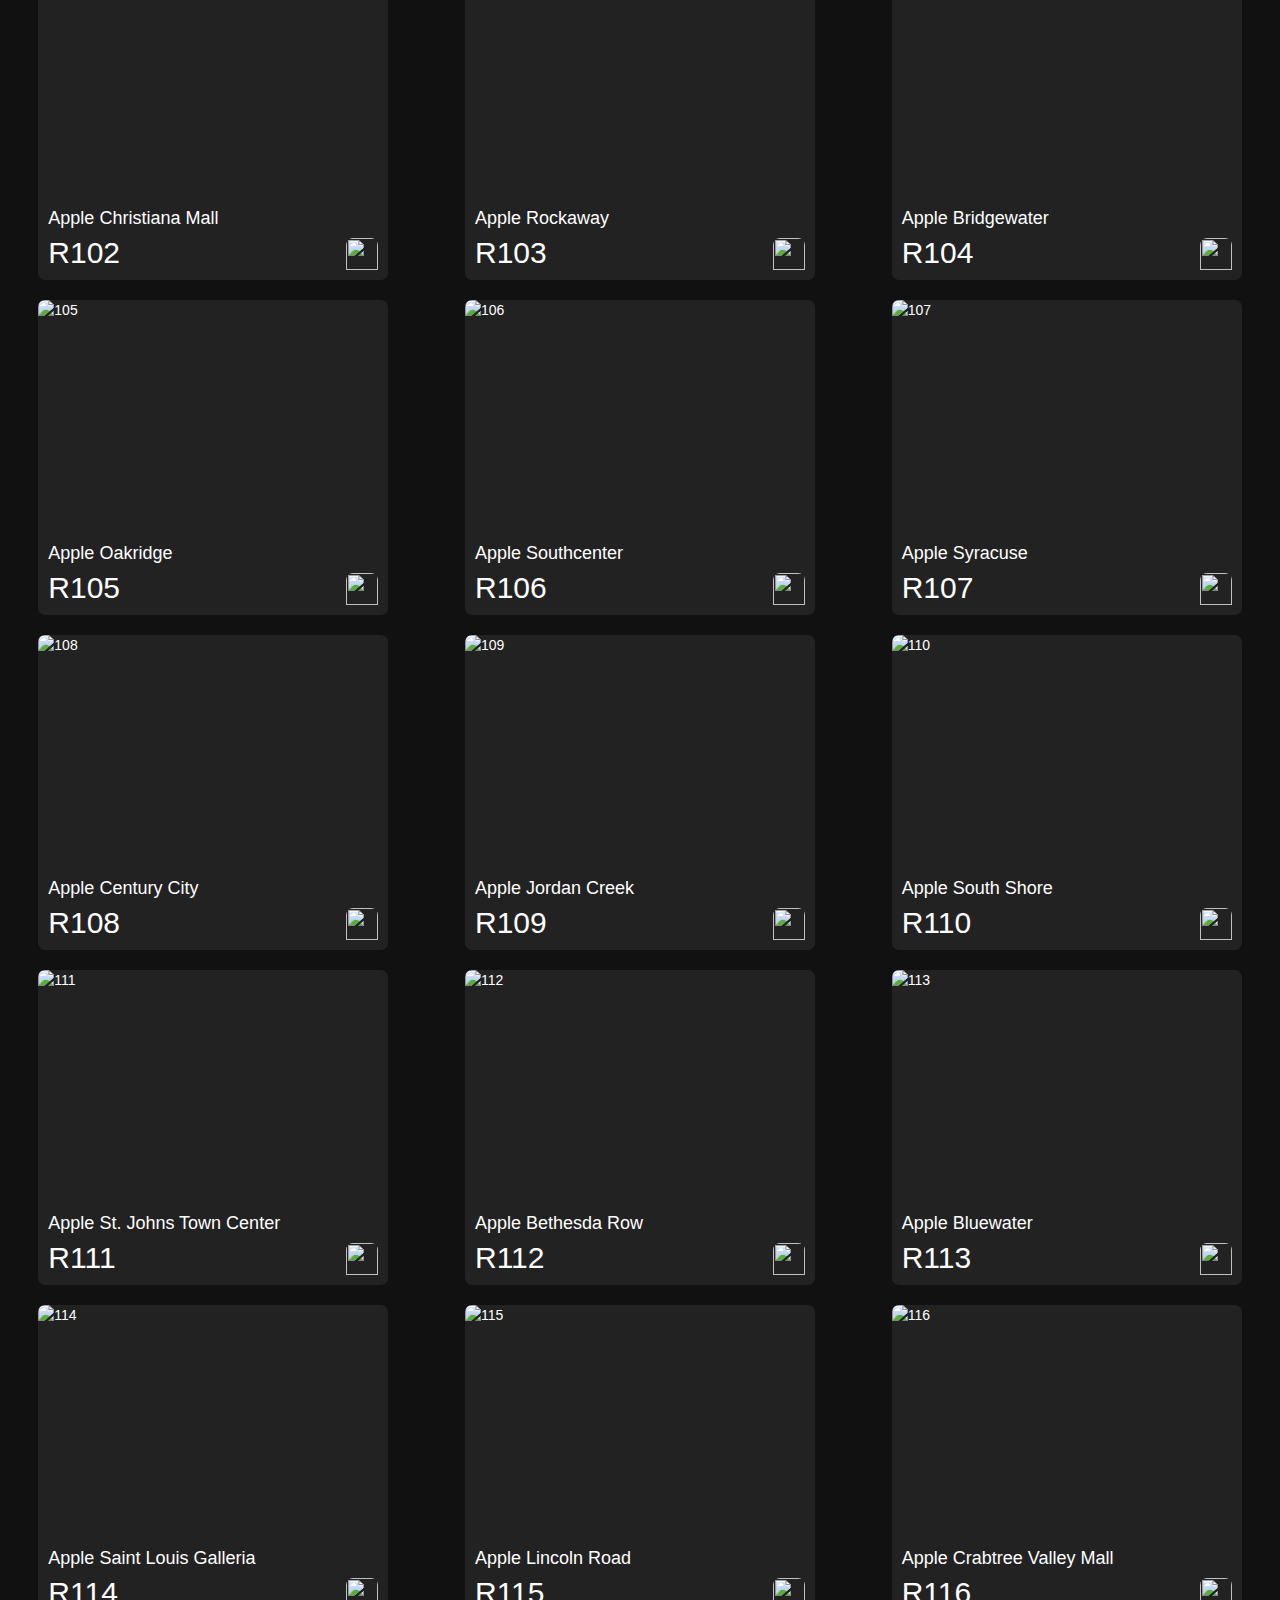
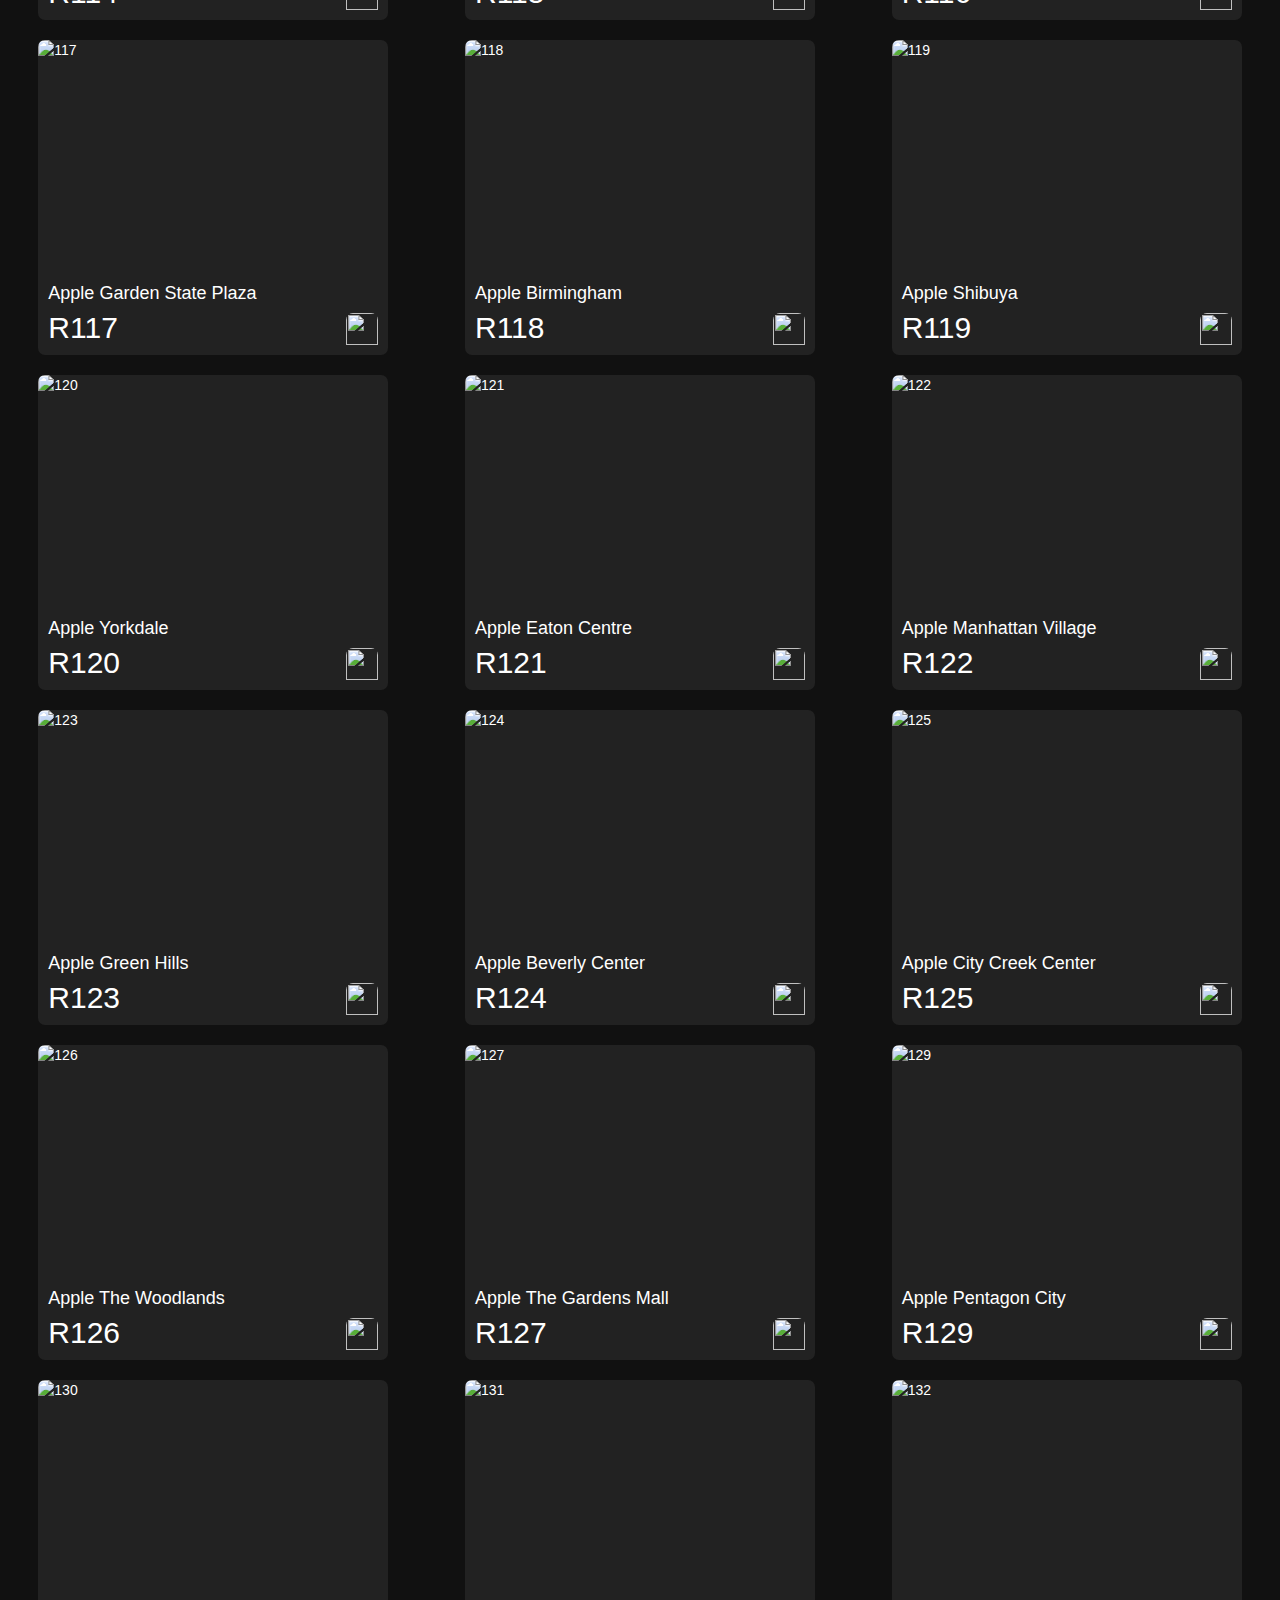
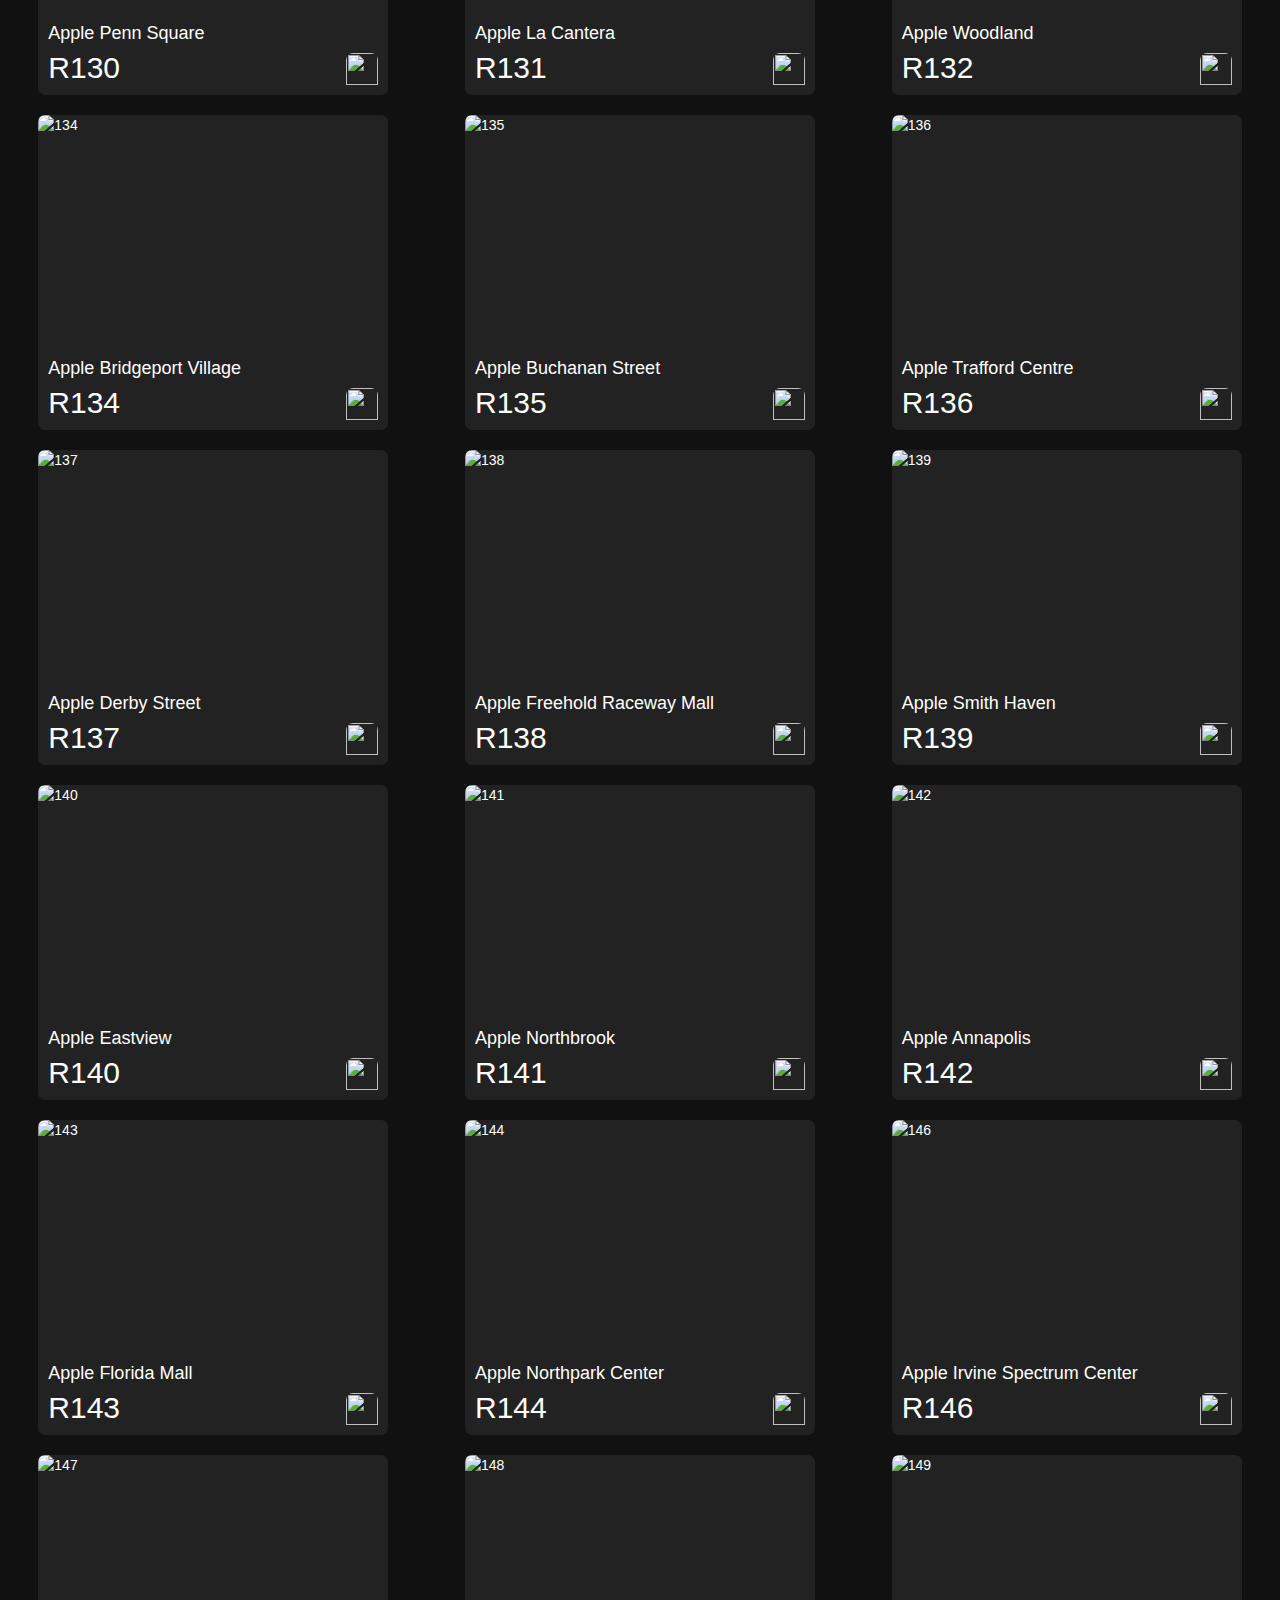
==== commit f265046b: "713 Updated" ====
--- a/apple-beta.html
+++ b/apple-beta.html
@@ -3,7 +3,7 @@
 <head>
   <title>Visit Apple (...without Store)!</title>
 	<link rel="stylesheet" href="bootstrap.css">
-  <meta name="viewport" content="width=device-width">
+  <meta name="viewport" content="width=device-width, user-scalable=no" />
   <meta charset="utf-8">
   <meta name="author" content="Míc Sun">
   <style>
@@ -19,7 +19,7 @@
     top: 0;
     height: 60px;
     width: 100%;
-    background-color: rgba(17, 17, 17, 0.6);
+    background-color: rgba(200, 200, 200, 0.6);
     -webkit-backdrop-filter: saturate(180%) blur(20px);
     z-index: 999;
   }
@@ -109,7 +109,7 @@
 			top: 0;
 			height: 80px;
 			width: 100%;
-			background-color: rgba(17, 17, 17, 0.6);
+			background-color: rgba(200, 200, 200, 0.6);
 			-webkit-backdrop-filter: saturate(180%) blur(20px);
       z-index: 999;
 		}
@@ -206,10 +206,26 @@
       text-align: center;
       background-color: #aaa;
     }
+    ul {
+      list-style-type: none;
+      max-width: 1500px;
+      margin: 0 auto;
+    }
+    ul > li {
+      display: inline;
+      width: 230px;
+      height: 40px;
+      margin: 5px;
+      line-height: 40px;
+      font-size: 18px;
+      float: left;
+      border: 1px solid white;
+      border-radius: 7px;
+    }
   }
   </style>
-  <script type="text/javascript">
-		function normalLetter(string, country){
+  <script type="text/javascript" >
+		function normalLetter(string, country, storeNumber){
 			for (var i = 2; i >= 0; i--) {
 				string = string.replace("é", "e");
 				string = string.replace("à", "a");
@@ -222,7 +238,7 @@
 				string = string.replace("ß", "ss");
 				string = string.replace("'", "");
 				string = string.replace(".", "");
-				if (country != "France" && country != "Germany") {
+				if ((country != "France" && country != "Germany") || storeNumber == "566") {
 					string = string.replace("-", "");
 				};
 			};
@@ -328,1521 +344,613 @@
 			return {countryCode:countryCode, flag:flag};
 		}
 
-    function pictureSet(country, storeName, storeNumber){
+    function pictureSet(country, storeName, storeNumber, storeStatus){
 			var store = "";
 			var storeLink = "";
 
-			var storeAbbr = normalLetter(storeName.replace(/\s+/g, '').toLowerCase(), country);
+			var storeAbbr = normalLetter(storeName.replace(/\s+/g, '').toLowerCase(), country, storeNumber);
 
-      var piclink_small_1x = "http://www.apple.com/" + countryValue(country).countryCode + "retail/" + storeAbbr + "/images/hero_small.jpg";
-      var piclink_small_2x = "http://www.apple.com/" + countryValue(country).countryCode + "retail/" + storeAbbr + "/images/hero_small_2x.jpg";
-      var piclink_large_1x = "http://www.apple.com/" + countryValue(country).countryCode + "retail/" + storeAbbr + "/images/hero_large.jpg";
-      var piclink_large_2x = "http://www.apple.com/" + countryValue(country).countryCode + "retail/" + storeAbbr + "/images/hero_large_2x.jpg";
+      var piclink_small_1x = "https://www.apple.com/" + countryValue(country).countryCode + "retail/" + storeAbbr + "/images/hero_small.jpg";
+      var piclink_small_2x = "https://www.apple.com/" + countryValue(country).countryCode + "retail/" + storeAbbr + "/images/hero_small_2x.jpg";
+      var piclink_large_1x = "https://www.apple.com/" + countryValue(country).countryCode + "retail/" + storeAbbr + "/images/hero_medium.jpg";
+      var piclink_large_2x = "https://www.apple.com/" + countryValue(country).countryCode + "retail/" + storeAbbr + "/images/hero_medium_2x.jpg";
       var pic = "";
       if (document.documentElement.clientWidth <= 768) {
-        var pic = "<img srcset=\"" + piclink_small_1x + " 1x, " + piclink_small_2x + " 2x" + "\" alt=\"" + storeNumber + "\">";
+        pic = "<img srcset=\"" + piclink_small_1x + " 1x, " + piclink_small_2x + " 2x" + "\" alt=\"" + storeNumber + "\">";
       } else {
-        var pic = "<img srcset=\"" + piclink_large_1x + " 1x, " + piclink_large_2x + " 2x" + "\" alt=\"" + storeNumber + "\">";
+        pic = "<img srcset=\"" + piclink_large_1x + " 1x, " + piclink_large_2x + " 2x" + "\" alt=\"" + storeNumber + "\">";
       }
-      // var pic = "<picture><source media=\"(max-width: 768px)\" srcset=\"" + piclink_small_1x + " 1x, " + piclink_small_2x + " 2x\"><img srcset=\"" + piclink_large_1x + " 1x, " + piclink_large_2x + " 2x" + "\" alt=\"" + storeNumber + "\"></picture>";
 
-			storeLink = "http://www.apple.com/" + countryValue(country).countryCode + "retail/" + storeAbbr + "/";
+			storeLink = "https://www.apple.com/" + countryValue(country).countryCode + "retail/" + storeAbbr + "/";
 
-			var flagIconLink = "http://images.apple.com/global/elements/flags/30x30/" + countryValue(country).flag + "_2x.png";
+			var flagIconLink = "https://images.apple.com/global/elements/flags/30x30/" + countryValue(country).flag + "_2x.png";
 
-			if (storeNumber == "658" || storeNumber == "659") {
-				store = "<h2>Apple Watch at " + storeName + "</h2>" + "<div class=\"row\"><h1>R" + storeNumber + "</h1>" + "<div class=\"flag\"><img src=\"" + flagIconLink + "\">" + "</div></div>";
-			} else {
-				store = "<h2><b>Apple</b> " + storeName + "</h2>" + "<div class=\"row\"><h1>R" + storeNumber + "</h1>" + "<div class=\"flag\"><img src=\"" + flagIconLink + "\">" + "</div><p class=\"badge\">UPDATING</p></div>";
-			}
+			store = "<h2><b>Apple</b> " + storeName + "</h2>" + "<div class=\"row\"><h1>R" + storeNumber + "</h1>" + "<div class=\"flag\"><img src=\"" + flagIconLink + "\">" + "</div><p class=\"badge\">UPDATING</p></div>";
 
-			document.getElementById(storeNumber).innerHTML = "<a href=\"" + storeLink + "\" target=\"_blank\"><div class=\"cell\">"+ pic + store + "</div></a>";
+			document.write("<div class=\"col-xs-12 col-sm-6 col-md-4 col-lg-3 " + storeStatus + " " + country + "\" id=\"" + storeNumber + "\">" + "<a href=\"" + storeLink + "\" target=\"_blank\"><div class=\"cell\">"+ pic + store + "</div></a></div>");
 		};
 		function closedStore(country, location, storeNumber){
-			var flagIconLink = "http://images.apple.com/global/elements/flags/30x30/" + countryValue(country).flag + "_2x.png";
+			var flagIconLink = "images/flags/" + countryValue(country).flag + "_2x.png";
 
 			store = "<h2>" + location + "</h2>" + "<div class=\"row\"><h1>R" + storeNumber + "</h1>" + "<div class=\"flag\"><img src=\"" + flagIconLink + "\">" + "</div><p class=\"badge\">CLOSED</p></div>";
 
-			document.getElementById(storeNumber).innerHTML = "<div class=\"cell\">" + "<img src=\"images/no_pic.png\" alt=\"" + storeNumber + "\">" + store + "</div>";
+			document.write("<div class=\"col-xs-12 col-sm-6 col-md-4 col-lg-3 closed " + country + "\" id=\"" + storeNumber + "\">" + "<div class=\"cell\">" + "<img src=\"images/no_pic.png\" alt=\"" + storeNumber + "\">" + store + "</div></div>");
 		}
 	</script>
 </head>
 <body>
   <nav>
     <legend>Visit Apple (...without Store)!</legend>
+    <div id="filters">
+      <ul>
+        <li><input id="checkUS" type="checkbox" value="US" checked onchange="filter();"> United States</li>
+        <li><input id="checkAU" type="checkbox" value="Australia" checked onchange="filter();"> Australia</li>
+        <li><input id="checkBE" type="checkbox" value="Belgium" checked onchange="filter();"> Belgium</li>
+        <li><input id="checkBR" type="checkbox" value="Brazil" checked onchange="filter();"> Brazil</li>
+        <li><input id="checkCA" type="checkbox" value="Canada" checked onchange="filter();"> Canada</li>
+        <li><input id="checkCN" type="checkbox" value="China" checked onchange="filter();"> China</li>
+        <li><input id="checkFR" type="checkbox" value="France" checked onchange="filter();"> France</li>
+        <li><input id="checkDE" type="checkbox" value="Germany" checked onchange="filter();"> Germany</li>
+        <li><input id="checkHK" type="checkbox" value="Hong Kong" checked onchange="filter();"> Hong Kong</li>
+        <li><input id="checkIT" type="checkbox" value="Italy" checked onchange="filter();"> Italy</li>
+        <li><input id="checkJP" type="checkbox" value="Japan" checked onchange="filter();"> Japan</li>
+        <li><input id="checkMO" type="checkbox" value="Macau" checked onchange="filter();"> Macau</li>
+        <li><input id="checkMX" type="checkbox" value="Mexico" checked onchange="filter();"> Mexico</li>
+        <li><input id="checkNL" type="checkbox" value="Netherlands" checked onchange="filter();"> Netherlands</li>
+        <li><input id="checkSG" type="checkbox" value="Singapore" checked onchange="filter();"> Singapores</li>
+        <li><input id="checkES" type="checkbox" value="Spain" checked onchange="filter();"> Spain</li>
+        <li><input id="checkSE" type="checkbox" value="Sweden" checked onchange="filter();"> Sweden</li>
+        <li><input id="checkCH" type="checkbox" value="Switzerland" checked onchange="filter();"> Switzerland</li>
+        <li><input id="checkTW" type="checkbox" value="Taiwan" checked onchange="filter();"> Taiwan</li>
+        <li><input id="checkTR" type="checkbox" value="Turkey" checked onchange="filter();"> Turkey</li>
+        <li><input id="checkAE" type="checkbox" value="UAE" checked onchange="filter();"> United Arab Emirates</li>
+        <li><input id="checkUK" type="checkbox" value="UK" checked onchange="filter();"> United Kingdom</li>
+      </ul>
+    </div>
   </nav>
   <div id="wrap">
   <div class="row">
-    <div class="col-xs-12 col-sm-6 col-md-4 col-lg-3" id="001">
-      <script type="text/javascript">pictureSet("US", "Glendale Galleria", "001");</script>
-    </div>
-    <div class="col-xs-12 col-sm-6 col-md-4 col-lg-3" id="002">
-      <script type="text/javascript">pictureSet("US", "Palo Alto", "002");</script>
-    </div>
-    <div class="col-xs-12 col-sm-6 col-md-4 col-lg-3" id="003">
-      <script type="text/javascript">pictureSet("US", "Bellevue Square", "003");</script>
-    </div>
-    <div class="col-xs-12 col-sm-6 col-md-4 col-lg-3" id="004">
-      <script type="text/javascript">pictureSet("US", "South Coast Plaza", "004");</script>
-    </div>
-    <div class="col-xs-12 col-sm-6 col-md-4 col-lg-3" id="005">
-      <script type="text/javascript">pictureSet("Japan", "Nagoya Sakae", "005");</script>
-    </div>
-    <div class="col-xs-12 col-sm-6 col-md-4 col-lg-3" id="006">
-      <script type="text/javascript">pictureSet("US", "Lenox Square", "006");</script>
-    </div>
-    <div class="col-xs-12 col-sm-6 col-md-4 col-lg-3" id="007">
-      <script type="text/javascript">pictureSet("US", "Mall of America", "007");</script>
-    </div>
-    <div class="col-xs-12 col-sm-6 col-md-4 col-lg-3" id="008">
-      <script type="text/javascript">pictureSet("US", "Willow Bend", "008");</script>
-    </div>
-    <div class="col-xs-12 col-sm-6 col-md-4 col-lg-3" id="009">
-      <script type="text/javascript">pictureSet("US", "Easton Town Center", "009");</script>
-    </div>
-    <div class="col-xs-12 col-sm-6 col-md-4 col-lg-3" id="010">
-      <script type="text/javascript">pictureSet("US", "Tysons Corner", "010");</script>
-    </div>
-    <div class="col-xs-12 col-sm-6 col-md-4 col-lg-3" id="011">
-      <script type="text/javascript">pictureSet("US", "Northshore", "011");</script>
-    </div>
-    <div class="col-xs-12 col-sm-6 col-md-4 col-lg-3" id="012">
-      <script type="text/javascript">pictureSet("US", "The Falls", "012");</script>
-    </div>
-    <div class="col-xs-12 col-sm-6 col-md-4 col-lg-3" id="013">
-      <script type="text/javascript">pictureSet("US", "Tice's Corner", "013");</script>
-    </div>
-    <div class="col-xs-12 col-sm-6 col-md-4 col-lg-3" id="014">
-      <script type="text/javascript">pictureSet("US", "Walnut Creek", "014");</script>
-    </div>
-    <div class="col-xs-12 col-sm-6 col-md-4 col-lg-3" id="015">
-      <script type="text/javascript">pictureSet("US", "Fashion Island", "015");</script>
-    </div>
-    <div class="col-xs-12 col-sm-6 col-md-4 col-lg-3" id="016">
-      <script type="text/javascript">pictureSet("US", "Walden Galleria", "016");</script>
-    </div>
-    <div class="col-xs-12 col-sm-6 col-md-4 col-lg-3" id="017">
-      <script type="text/javascript">pictureSet("US", "Crossgates", "017");</script>
-    </div>
-    <div class="col-xs-12 col-sm-6 col-md-4 col-lg-3" id="018">
-      <script type="text/javascript">pictureSet("US", "Woodfield", "018");</script>
-    </div>
-    <div class="col-xs-12 col-sm-6 col-md-4 col-lg-3" id="019">
-      <script type="text/javascript">pictureSet("US", "International Plaza", "019");</script>
-    </div>
-    <div class="col-xs-12 col-sm-6 col-md-4 col-lg-3" id="020">
-      <script type="text/javascript">pictureSet("US", "Saddle Creek", "020");</script>
-    </div>
-    <div class="col-xs-12 col-sm-6 col-md-4 col-lg-3 updating" id="021">
-      <script type="text/javascript">pictureSet("US", "CambridgeSide", "021");</script>
-    </div>
-    <div class="col-xs-12 col-sm-6 col-md-4 col-lg-3" id="022">
-      <script type="text/javascript">pictureSet("US", "Rosedale Center", "022");</script>
-    </div>
-    <div class="col-xs-12 col-sm-6 col-md-4 col-lg-3" id="023">
-      <script type="text/javascript">pictureSet("US", "Northridge", "023");</script>
-    </div>
-    <div class="col-xs-12 col-sm-6 col-md-4 col-lg-3" id="024">
-      <script type="text/javascript">pictureSet("US", "Wellington Green", "024");</script>
-    </div>
-    <div class="col-xs-12 col-sm-6 col-md-4 col-lg-3" id="025">
-      <script type="text/javascript">pictureSet("US", "Westfarms", "025");</script>
-    </div>
-    <div class="col-xs-12 col-sm-6 col-md-4 col-lg-3 updating" id="026">
-      <script type="text/javascript">pictureSet("US", "Chandler Fashion Center", "026");</script>
-    </div>
-    <div class="col-xs-12 col-sm-6 col-md-4 col-lg-3" id="027">
-      <script type="text/javascript">pictureSet("US", "Rockingham Park", "027");</script>
-    </div>
-    <div class="col-xs-12 col-sm-6 col-md-4 col-lg-3" id="028">
-      <script type="text/javascript">pictureSet("US", "Kenwood Towne Centre", "028");</script>
-    </div>
-    <div class="col-xs-12 col-sm-6 col-md-4 col-lg-3" id="029">
-      <script type="text/javascript">pictureSet("US", "Burlingame", "029");</script>
-    </div>
-    <div class="col-xs-12 col-sm-6 col-md-4 col-lg-3" id="030">
-      <script type="text/javascript">pictureSet("US", "Aspen Grove", "030");</script>
-    </div>
-    <div class="col-xs-12 col-sm-6 col-md-4 col-lg-3" id="031">
-      <script type="text/javascript">pictureSet("US", "Biltmore", "031");</script>
-    </div>
-    <div class="col-xs-12 col-sm-6 col-md-4 col-lg-3" id="032">
-      <script type="text/javascript">pictureSet("US", "SoHo", "032");</script>
-    </div>
-    <div class="col-xs-12 col-sm-6 col-md-4 col-lg-3" id="033">
-      <script type="text/javascript">pictureSet("US", "Stonestown", "033");</script>
-    </div>
-    <div class="col-xs-12 col-sm-6 col-md-4 col-lg-3" id="034">
-      <script type="text/javascript">pictureSet("US", "Pasadena", "034");</script>
-    </div>
-    <div class="col-xs-12 col-sm-6 col-md-4 col-lg-3" id="035">
-      <script type="text/javascript">pictureSet("US", "North Michigan Avenue", "035");</script>
-    </div>
-    <div class="col-xs-12 col-sm-6 col-md-4 col-lg-3 updating" id="036">
-      <script type="text/javascript">pictureSet("US", "Clarendon", "036");</script>
-    </div>
-    <div class="col-xs-12 col-sm-6 col-md-4 col-lg-3" id="038">
-      <script type="text/javascript">pictureSet("Italy", "RomaEst", "038");</script>
-    </div>
-    <div class="col-xs-12 col-sm-6 col-md-4 col-lg-3" id="039">
-      <script type="text/javascript">pictureSet("US", "Valley Fair", "039");</script>
-    </div>
-    <div class="col-xs-12 col-sm-6 col-md-4 col-lg-3" id="040">
-      <script type="text/javascript">pictureSet("US", "Fashion Valley", "040");</script>
-    </div>
-    <div class="col-xs-12 col-sm-6 col-md-4 col-lg-3" id="041">
-      <script type="text/javascript">pictureSet("US", "Twelve Oaks", "041");</script>
-    </div>
-    <div class="col-xs-12 col-sm-6 col-md-4 col-lg-3" id="042">
-      <script type="text/javascript">pictureSet("US", "Knox Street", "042");</script>
-    </div>
-    <div class="col-xs-12 col-sm-6 col-md-4 col-lg-3" id="043">
-      <script type="text/javascript">pictureSet("US", "Short Hills", "043");</script>
-    </div>
-    <div class="col-xs-12 col-sm-6 col-md-4 col-lg-3" id="044">
-      <script type="text/javascript">pictureSet("US", "Santa Rosa Plaza", "044");</script>
-    </div>
-    <div class="col-xs-12 col-sm-6 col-md-4 col-lg-3" id="045">
-      <script type="text/javascript">pictureSet("Germany", "Rosenstraße", "045");</script>
-    </div>
-    <div class="col-xs-12 col-sm-6 col-md-4 col-lg-3" id="046">
-      <script type="text/javascript">pictureSet("US", "Nanuet", "046");</script>
-    </div>
-    <div class="col-xs-12 col-sm-6 col-md-4 col-lg-3" id="047">
-      <script type="text/javascript">pictureSet("US", "Cherry Creek", "047");</script>
-    </div>
-    <div class="col-xs-12 col-sm-6 col-md-4 col-lg-3" id="048">
-      <script type="text/javascript">pictureSet("Japan", "Fukuoka Tenjin", "048");</script>
-    </div>
-    <div class="col-xs-12 col-sm-6 col-md-4 col-lg-3" id="049">
-      <script type="text/javascript">pictureSet("US", "Southpoint", "049");</script>
-    </div>
-    <div class="col-xs-12 col-sm-6 col-md-4 col-lg-3" id="050">
-      <script type="text/javascript">pictureSet("US", "The Grove", "050");</script>
-    </div>
-    <div class="col-xs-12 col-sm-6 col-md-4 col-lg-3" id="051">
-      <script type="text/javascript">pictureSet("US", "Third Street Promenade", "051");</script>
-    </div>
-    <div class="col-xs-12 col-sm-6 col-md-4 col-lg-3" id="052">
-      <script type="text/javascript">pictureSet("US", "Infinite Loop", "052");</script>
-    </div>
-    <div class="col-xs-12 col-sm-6 col-md-4 col-lg-3" id="053">
-      <script type="text/javascript">pictureSet("US", "Millenia", "053");</script>
-    </div>
-    <div class="col-xs-12 col-sm-6 col-md-4 col-lg-3" id="054">
-      <script type="text/javascript">pictureSet("US", "Southdale", "054");</script>
-    </div>
-    <div class="col-xs-12 col-sm-6 col-md-4 col-lg-3" id="055">
-      <script type="text/javascript">pictureSet("US", "Somerset", "055");</script>
-    </div>
-    <div class="col-xs-12 col-sm-6 col-md-4 col-lg-3" id="056">
-      <script type="text/javascript">pictureSet("US", "Oakbrook", "056");</script>
-    </div>
-    <div class="col-xs-12 col-sm-6 col-md-4 col-lg-3" id="057">
-      <script type="text/javascript">pictureSet("US", "Bay Street", "057");</script>
-    </div>
-    <div class="col-xs-12 col-sm-6 col-md-4 col-lg-3" id="058">
-      <script type="text/javascript">pictureSet("US", "Houston Galleria", "058");</script>
-    </div>
-    <div class="col-xs-12 col-sm-6 col-md-4 col-lg-3" id="059">
-      <script type="text/javascript">pictureSet("US", "Mayfair", "059");</script>
-    </div>
-    <div class="col-xs-12 col-sm-6 col-md-4 col-lg-3" id="060">
-      <script type="text/javascript">pictureSet("US", "Roosevelt Field", "060");</script>
-    </div>
-    <div class="col-xs-12 col-sm-6 col-md-4 col-lg-3" id="061">
-      <script type="text/javascript">pictureSet("US", "The Westchester", "061");</script>
-    </div>
-    <div class="col-xs-12 col-sm-6 col-md-4 col-lg-3" id="062">
-      <script type="text/javascript">pictureSet("US", "West County", "062");</script>
-    </div>
-    <div class="col-xs-12 col-sm-6 col-md-4 col-lg-3" id="063">
-      <script type="text/javascript">pictureSet("US", "Towson Town Center", "063");</script>
-    </div>
-    <div class="col-xs-12 col-sm-6 col-md-4 col-lg-3" id="064">
-      <script type="text/javascript">pictureSet("US", "Fashion Show", "064");</script>
-    </div>
-    <div class="col-xs-12 col-sm-6 col-md-4 col-lg-3" id="065">
-      <script type="text/javascript">pictureSet("US", "King of Prussia", "065");</script>
-    </div>
-    <div class="col-xs-12 col-sm-6 col-md-4 col-lg-3" id="066">
-      <script type="text/javascript">pictureSet("US", "The Fashion Mall at Keystone", "066");</script>
-    </div>
-    <div class="col-xs-12 col-sm-6 col-md-4 col-lg-3" id="067">
-      <script type="text/javascript">pictureSet("US", "Menlo Park", "067");</script>
-    </div>
-    <div class="col-xs-12 col-sm-6 col-md-4 col-lg-3" id="068">
-      <script type="text/javascript">pictureSet("US", "Walt Whitman", "068");</script>
-    </div>
-    <div class="col-xs-12 col-sm-6 col-md-4 col-lg-3" id="069">
-      <script type="text/javascript">pictureSet("US", "Mission Viejo", "069");</script>
-    </div>
-    <div class="col-xs-12 col-sm-6 col-md-4 col-lg-3" id="070">
-      <script type="text/javascript">pictureSet("US", "Arden Fair", "070");</script>
-    </div>
-    <div class="col-xs-12 col-sm-6 col-md-4 col-lg-3" id="071">
-      <script type="text/javascript">pictureSet("US", "Corte Madera", "071");</script>
-    </div>
-    <div class="col-xs-12 col-sm-6 col-md-4 col-lg-3" id="072">
-      <script type="text/javascript">pictureSet("US", "University Village", "072");</script>
-    </div>
-    <div class="col-xs-12 col-sm-6 col-md-4 col-lg-3" id="073">
-      <script type="text/javascript">pictureSet("US", "Ala Moana", "073");</script>
-    </div>
-    <div class="col-xs-12 col-sm-6 col-md-4 col-lg-3" id="074">
-      <script type="text/javascript">pictureSet("US", "Boca Raton", "074");</script>
-    </div>
-    <div class="col-xs-12 col-sm-6 col-md-4 col-lg-3" id="075">
-      <script type="text/javascript">pictureSet("US", "Union Square", "075");</script>
-    </div>
-    <div class="col-xs-12 col-sm-6 col-md-4 col-lg-3" id="076">
-      <script type="text/javascript">pictureSet("US", "Chestnut Hill", "076");</script>
-    </div>
-    <div class="col-xs-12 col-sm-6 col-md-4 col-lg-3" id="077">
-      <script type="text/javascript">pictureSet("US", "Pioneer Place", "077");</script>
-    </div>
-    <div class="col-xs-12 col-sm-6 col-md-4 col-lg-3" id="078">
-      <script type="text/javascript">pictureSet("US", "Short Pump Town Center", "078");</script>
-    </div>
-    <div class="col-xs-12 col-sm-6 col-md-4 col-lg-3" id="079">
-      <script type="text/javascript">pictureSet("Japan", "Ginza", "079");</script>
-    </div>
-    <div class="col-xs-12 col-sm-6 col-md-4 col-lg-3" id="080">
-      <script type="text/javascript">pictureSet("US", "North Point", "080");</script>
-    </div>
-    <div class="col-xs-12 col-sm-6 col-md-4 col-lg-3" id="081">
-      <script type="text/javascript">pictureSet("US", "Eton", "081");</script>
-    </div>
-    <div class="col-xs-12 col-sm-6 col-md-4 col-lg-3" id="082">
-      <script type="text/javascript">pictureSet("US", "UTC", "082");</script>
-    </div>
-    <div class="col-xs-12 col-sm-6 col-md-4 col-lg-3" id="083">
-      <script type="text/javascript">pictureSet("US", "Southpark", "083");</script>
-    </div>
-    <div class="col-xs-12 col-sm-6 col-md-4 col-lg-3 updating" id="084">
-      <script type="text/javascript">pictureSet("US", "Montgomery Mall", "084");</script>
-    </div>
-    <div class="col-xs-12 col-sm-6 col-md-4 col-lg-3" id="085">
-      <script type="text/javascript">pictureSet("US", "Barton Creek", "085");</script>
-    </div>
-    <div class="col-xs-12 col-sm-6 col-md-4 col-lg-3" id="086">
-      <script type="text/javascript">pictureSet("US", "La Encantada", "086");</script>
-    </div>
-    <div class="col-xs-12 col-sm-6 col-md-4 col-lg-3" id="087">
-      <script type="text/javascript">pictureSet("US", "Aventura", "087");</script>
-    </div>
-    <div class="col-xs-12 col-sm-6 col-md-4 col-lg-3" id="088">
-      <script type="text/javascript">pictureSet("US", "Sagemore", "088");</script>
-    </div>
-    <div class="col-xs-12 col-sm-6 col-md-4 col-lg-3" id="089">
-      <script type="text/javascript">pictureSet("US", "Old Orchard", "089");</script>
-    </div>
-    <div class="col-xs-12 col-sm-6 col-md-4 col-lg-3" id="090">
-      <script type="text/javascript">pictureSet("US", "Washington Square", "090");</script>
-    </div>
-    <div class="col-xs-12 col-sm-6 col-md-4 col-lg-3" id="091">
-      <script type="text/javascript">pictureSet("Japan", "Shinsaibashi", "091");</script>
-    </div>
-    <div class="col-xs-12 col-sm-6 col-md-4 col-lg-3 updating" id="092">
-      <script type="text/javascript">pictureSet("UK", "Regent Street", "092");</script>
-    </div>
-    <div class="col-xs-12 col-sm-6 col-md-4 col-lg-3" id="093">
-      <script type="text/javascript">pictureSet("US", "Danbury Fair Mall", "093");</script>
-    </div>
-    <div class="col-xs-12 col-sm-6 col-md-4 col-lg-3" id="094">
-      <script type="text/javascript">pictureSet("US", "Victoria Gardens", "094");</script>
-    </div>
-    <div class="col-xs-12 col-sm-6 col-md-4 col-lg-3" id="095">
-      <script type="text/javascript">pictureSet("US", "Fifth Avenue", "095");</script>
-    </div>
-    <div class="col-xs-12 col-sm-6 col-md-4 col-lg-3" id="096">
-      <script type="text/javascript">pictureSet("US", "Shadyside", "096");</script>
-    </div>
-    <div class="col-xs-12 col-sm-6 col-md-4 col-lg-3" id="097">
-      <script type="text/javascript">pictureSet("US", "Country Club Plaza", "097");</script>
-    </div>
-    <div class="col-xs-12 col-sm-6 col-md-4 col-lg-3" id="099">
-      <script type="text/javascript">pictureSet("US", "Stanford", "099");</script>
-    </div>
-    <div class="col-xs-12 col-sm-6 col-md-4 col-lg-3" id="100">
-      <script type="text/javascript">pictureSet("US", "Alderwood Mall", "100");</script>
-    </div>
-    <div class="col-xs-12 col-sm-6 col-md-4 col-lg-3 updating" id="101">
-      <script type="text/javascript">pictureSet("US", "Stoneridge Mall", "101");</script>
-    </div>
-    <div class="col-xs-12 col-sm-6 col-md-4 col-lg-3" id="102">
-      <script type="text/javascript">pictureSet("US", "Christiana Mall", "102");</script>
-    </div>
-    <div class="col-xs-12 col-sm-6 col-md-4 col-lg-3" id="103">
-      <script type="text/javascript">pictureSet("US", "Rockaway", "103");</script>
-    </div>
-    <div class="col-xs-12 col-sm-6 col-md-4 col-lg-3" id="104">
-      <script type="text/javascript">pictureSet("US", "Bridgewater", "104");</script>
-    </div>
-    <div class="col-xs-12 col-sm-6 col-md-4 col-lg-3" id="105">
-      <script type="text/javascript">pictureSet("US", "Oakridge", "105");</script>
-    </div>
-    <div class="col-xs-12 col-sm-6 col-md-4 col-lg-3" id="106">
-      <script type="text/javascript">pictureSet("US", "Southcenter", "106");</script>
-    </div>
-    <div class="col-xs-12 col-sm-6 col-md-4 col-lg-3" id="107">
-      <script type="text/javascript">pictureSet("US", "Syracuse", "107");</script>
-    </div>
-    <div class="col-xs-12 col-sm-6 col-md-4 col-lg-3" id="108">
-      <script type="text/javascript">pictureSet("US", "Century City", "108");</script>
-    </div>
-    <div class="col-xs-12 col-sm-6 col-md-4 col-lg-3" id="109">
-      <script type="text/javascript">pictureSet("US", "Jordan Creek", "109");</script>
-    </div>
-    <div class="col-xs-12 col-sm-6 col-md-4 col-lg-3" id="110">
-      <script type="text/javascript">pictureSet("US", "South Shore", "110");</script>
-    </div>
-    <div class="col-xs-12 col-sm-6 col-md-4 col-lg-3" id="111">
-      <script type="text/javascript">pictureSet("US", "St. Johns Town Center", "111");</script>
-    </div>
-    <div class="col-xs-12 col-sm-6 col-md-4 col-lg-3" id="112">
-      <script type="text/javascript">pictureSet("US", "Bethesda Row", "112");</script>
-    </div>
-    <div class="col-xs-12 col-sm-6 col-md-4 col-lg-3" id="113">
-      <script type="text/javascript">pictureSet("UK", "Bluewater", "113");</script>
-    </div>
-    <div class="col-xs-12 col-sm-6 col-md-4 col-lg-3" id="114">
-      <script type="text/javascript">pictureSet("US", "Saint Louis Galleria", "114");</script>
-    </div>
-    <div class="col-xs-12 col-sm-6 col-md-4 col-lg-3" id="115">
-      <script type="text/javascript">pictureSet("US", "Lincoln Road", "115");</script>
-    </div>
-    <div class="col-xs-12 col-sm-6 col-md-4 col-lg-3" id="116">
-      <script type="text/javascript">pictureSet("US", "Crabtree Valley Mall", "116");</script>
-    </div>
-    <div class="col-xs-12 col-sm-6 col-md-4 col-lg-3" id="117">
-      <script type="text/javascript">pictureSet("US", "Garden State Plaza", "117");</script>
-    </div>
-    <div class="col-xs-12 col-sm-6 col-md-4 col-lg-3 updating" id="118">
-      <script type="text/javascript">pictureSet("UK", "Birmingham", "118");</script>
-    </div>
-    <div class="col-xs-12 col-sm-6 col-md-4 col-lg-3" id="119">
-      <script type="text/javascript">pictureSet("Japan", "Shibuya", "119");</script>
-    </div>
-    <div class="col-xs-12 col-sm-6 col-md-4 col-lg-3" id="120">
-      <script type="text/javascript">pictureSet("Canada", "Yorkdale", "120");</script>
-    </div>
-    <div class="col-xs-12 col-sm-6 col-md-4 col-lg-3" id="121">
-      <script type="text/javascript">pictureSet("Canada", "Eaton Centre", "121");</script>
-    </div>
-    <div class="col-xs-12 col-sm-6 col-md-4 col-lg-3" id="122">
-      <script type="text/javascript">pictureSet("US", "Manhattan Village", "122");</script>
-    </div>
-    <div class="col-xs-12 col-sm-6 col-md-4 col-lg-3" id="123">
-      <script type="text/javascript">pictureSet("US", "Green Hills", "123");</script>
-    </div>
-    <div class="col-xs-12 col-sm-6 col-md-4 col-lg-3" id="124">
-      <script type="text/javascript">pictureSet("US", "Beverly Center", "124");</script>
-    </div>
-    <div class="col-xs-12 col-sm-6 col-md-4 col-lg-3" id="125">
-      <script type="text/javascript">pictureSet("US", "City Creek Center", "125");</script>
-    </div>
-    <div class="col-xs-12 col-sm-6 col-md-4 col-lg-3" id="126">
-      <script type="text/javascript">pictureSet("US", "The Woodlands", "126");</script>
-    </div>
-    <div class="col-xs-12 col-sm-6 col-md-4 col-lg-3" id="127">
-      <script type="text/javascript">pictureSet("US", "The Gardens Mall", "127");</script>
-    </div>
-    <div class="col-xs-12 col-sm-6 col-md-4 col-lg-3 updating" id="129">
-      <script type="text/javascript">pictureSet("US", "Pentagon City", "129");</script>
-    </div>
-    <div class="col-xs-12 col-sm-6 col-md-4 col-lg-3" id="130">
-      <script type="text/javascript">pictureSet("US", "Penn Square", "130");</script>
-    </div>
-    <div class="col-xs-12 col-sm-6 col-md-4 col-lg-3" id="131">
-      <script type="text/javascript">pictureSet("US", "La Cantera", "131");</script>
-    </div>
-    <div class="col-xs-12 col-sm-6 col-md-4 col-lg-3" id="132">
-      <script type="text/javascript">pictureSet("US", "Woodland", "132");</script>
-    </div>
-    <div class="col-xs-12 col-sm-6 col-md-4 col-lg-3" id="134">
-      <script type="text/javascript">pictureSet("US", "Bridgeport Village", "134");</script>
-    </div>
-    <div class="col-xs-12 col-sm-6 col-md-4 col-lg-3" id="135">
-      <script type="text/javascript">pictureSet("UK", "Buchanan Street", "135");</script>
-    </div>
-    <div class="col-xs-12 col-sm-6 col-md-4 col-lg-3" id="136">
-      <script type="text/javascript">pictureSet("UK", "Trafford Centre", "136");</script>
-    </div>
-    <div class="col-xs-12 col-sm-6 col-md-4 col-lg-3" id="137">
-      <script type="text/javascript">pictureSet("US", "Derby Street", "137");</script>
-    </div>
-    <div class="col-xs-12 col-sm-6 col-md-4 col-lg-3" id="138">
-      <script type="text/javascript">pictureSet("US", "Freehold Raceway Mall", "138");</script>
-    </div>
-    <div class="col-xs-12 col-sm-6 col-md-4 col-lg-3" id="139">
-      <script type="text/javascript">pictureSet("US", "Smith Haven", "139");</script>
-    </div>
-    <div class="col-xs-12 col-sm-6 col-md-4 col-lg-3" id="140">
-      <script type="text/javascript">pictureSet("US", "Eastview", "140");</script>
-    </div>
-    <div class="col-xs-12 col-sm-6 col-md-4 col-lg-3" id="141">
-      <script type="text/javascript">pictureSet("US", "Northbrook", "141");</script>
-    </div>
-    <div class="col-xs-12 col-sm-6 col-md-4 col-lg-3" id="142">
-      <script type="text/javascript">pictureSet("US", "Annapolis", "142");</script>
-    </div>
-    <div class="col-xs-12 col-sm-6 col-md-4 col-lg-3" id="143">
-      <script type="text/javascript">pictureSet("US", "Florida Mall", "143");</script>
-    </div>
-    <div class="col-xs-12 col-sm-6 col-md-4 col-lg-3" id="144">
-      <script type="text/javascript">pictureSet("US", "Northpark Center", "144");</script>
-    </div>
-    <div class="col-xs-12 col-sm-6 col-md-4 col-lg-3" id="146">
-      <script type="text/javascript">pictureSet("US", "Irvine Spectrum Center", "146");</script>
-    </div>
-    <div class="col-xs-12 col-sm-6 col-md-4 col-lg-3" id="147">
-      <script type="text/javascript">pictureSet("US", "South Hills Village", "147");</script>
-    </div>
-    <div class="col-xs-12 col-sm-6 col-md-4 col-lg-3" id="148">
-      <script type="text/javascript">pictureSet("US", "Sherman Oaks", "148");</script>
-    </div>
-    <div class="col-xs-12 col-sm-6 col-md-4 col-lg-3" id="149">
-      <script type="text/javascript">pictureSet("US", "Boylston Street", "149");</script>
-    </div>
-    <div class="col-xs-12 col-sm-6 col-md-4 col-lg-3" id="150">
-      <script type="text/javascript">pictureSet("Japan", "Sendai Ichibancho", "150");</script>
-    </div>
-    <div class="col-xs-12 col-sm-6 col-md-4 col-lg-3" id="151">
-      <script type="text/javascript">pictureSet("US", "Southlake Town Square", "151");</script>
-    </div>
-    <div class="col-xs-12 col-sm-6 col-md-4 col-lg-3" id="152">
-      <script type="text/javascript">pictureSet("US", "Staten Island", "152");</script>
-    </div>
-    <div class="col-xs-12 col-sm-6 col-md-4 col-lg-3" id="153">
-      <script type="text/javascript">pictureSet("UK", "Meadowhall", "153");</script>
-    </div>
-    <div class="col-xs-12 col-sm-6 col-md-4 col-lg-3" id="154">
-      <script type="text/javascript">pictureSet("US", "The Oaks", "154");</script>
-    </div>
-    <div class="col-xs-12 col-sm-6 col-md-4 col-lg-3" id="155">
-      <script type="text/javascript">pictureSet("US", "Burlington", "155");</script>
-    </div>
-    <div class="col-xs-12 col-sm-6 col-md-4 col-lg-3 updating" id="156">
-      <script type="text/javascript">pictureSet("US", "Brea Mall", "156");</script>
-    </div>
-    <div class="col-xs-12 col-sm-6 col-md-4 col-lg-3" id="159">
-      <script type="text/javascript">pictureSet("Switzerland", "Bahnhofstrasse", "159");</script>
-    </div>
-    <div class="col-xs-12 col-sm-6 col-md-4 col-lg-3" id="161">
-      <script type="text/javascript">pictureSet("US", "The Forum Shops", "161");</script>
-    </div>
-    <div class="col-xs-12 col-sm-6 col-md-4 col-lg-3" id="162">
-      <script type="text/javascript">pictureSet("US", "Walnut Street", "162");</script>
-    </div>
-    <div class="col-xs-12 col-sm-6 col-md-4 col-lg-3" id="163">
-      <script type="text/javascript">pictureSet("UK", "Brent Cross", "163");</script>
-    </div>
-    <div class="col-xs-12 col-sm-6 col-md-4 col-lg-3" id="164">
-      <script type="text/javascript">pictureSet("US", "Memorial City", "164");</script>
-    </div>
-    <div class="col-xs-12 col-sm-6 col-md-4 col-lg-3" id="166">
-      <script type="text/javascript">pictureSet("US", "Suburban Square", "166");</script>
-    </div>
-    <div class="col-xs-12 col-sm-6 col-md-4 col-lg-3" id="167">
-      <script type="text/javascript">pictureSet("US", "Providence Place", "167");</script>
-    </div>
-    <div class="col-xs-12 col-sm-6 col-md-4 col-lg-3" id="168">
-      <script type="text/javascript">pictureSet("US", "Columbia", "168");</script>
-    </div>
-    <div class="col-xs-12 col-sm-6 col-md-4 col-lg-3" id="169">
-      <script type="text/javascript">pictureSet("US", "Waterside Shops", "169");</script>
-    </div>
-    <div class="col-xs-12 col-sm-6 col-md-4 col-lg-3" id="171">
-      <script type="text/javascript">pictureSet("US", "Simi Valley", "171");</script>
-    </div>
-    <div class="col-xs-12 col-sm-6 col-md-4 col-lg-3" id="172">
-      <script type="text/javascript">pictureSet("US", "Twenty Ninth Street", "172");</script>
-    </div>
-    <div class="col-xs-12 col-sm-6 col-md-4 col-lg-3" id="173">
-      <script type="text/javascript">pictureSet("US", "The Pier", "173");</script>
-    </div>
-    <div class="col-xs-12 col-sm-6 col-md-4 col-lg-3" id="174">
-      <script type="text/javascript">pictureSet("UK", "WestQuay", "174");</script>
-    </div>
-    <div class="col-xs-12 col-sm-6 col-md-4 col-lg-3" id="176">
-      <script type="text/javascript">pictureSet("UK", "The Oracle", "176");</script>
-    </div>
-    <div class="col-xs-12 col-sm-6 col-md-4 col-lg-3" id="177">
-      <script type="text/javascript">pictureSet("US", "ABQ Uptown", "177");</script>
-    </div>
-    <div class="col-xs-12 col-sm-6 col-md-4 col-lg-3" id="178">
-      <script type="text/javascript">pictureSet("France", "Les Quatre Temps", "178");</script>
-    </div>
-    <div class="col-xs-12 col-sm-6 col-md-4 col-lg-3" id="180">
-      <script type="text/javascript">pictureSet("Australia", "Chadstone", "180");</script>
-    </div>
-    <div class="col-xs-12 col-sm-6 col-md-4 col-lg-3" id="182">
-      <script type="text/javascript">pictureSet("US", "Flatiron Crossing", "182");</script>
-    </div>
-    <div class="col-xs-12 col-sm-6 col-md-4 col-lg-3" id="183">
-      <script type="text/javascript">pictureSet("US", "Ridgedale", "183");</script>
-    </div>
-    <div class="col-xs-12 col-sm-6 col-md-4 col-lg-3" id="184">
-      <script type="text/javascript">pictureSet("US", "Perimeter", "184");</script>
-    </div>
-    <div class="col-xs-12 col-sm-6 col-md-4 col-lg-3" id="185">
-      <script type="text/javascript">pictureSet("US", "Coconut Point", "185");</script>
-    </div>
-    <div class="col-xs-12 col-sm-6 col-md-4 col-lg-3" id="186">
-      <script type="text/javascript">pictureSet("US", "Summit Sierra", "186");</script>
-    </div>
-    <div class="col-xs-12 col-sm-6 col-md-4 col-lg-3" id="189">
-      <script type="text/javascript">pictureSet("US", "Topanga", "189");</script>
-    </div>
-    <div class="col-xs-12 col-sm-6 col-md-4 col-lg-3" id="190">
-      <script type="text/javascript">pictureSet("US", "Village Pointe", "190");</script>
-    </div>
-    <div class="col-xs-12 col-sm-6 col-md-4 col-lg-3" id="191">
-      <script type="text/javascript">pictureSet("US", "Holyoke", "191");</script>
-    </div>
-    <div class="col-xs-12 col-sm-6 col-md-4 col-lg-3" id="192">
-      <script type="text/javascript">pictureSet("US", "Crocker Park", "192");</script>
-    </div>
-    <div class="col-xs-12 col-sm-6 col-md-4 col-lg-3 closed" id="193">
-      <script type="text/javascript">closedStore("Japan", "Sapporo", "193");</script>
-    </div>
-    <div class="col-xs-12 col-sm-6 col-md-4 col-lg-3" id="198">
-      <script type="text/javascript">pictureSet("US", "Royal Hawaiian", "198");</script>
-    </div>
-    <div class="col-xs-12 col-sm-6 col-md-4 col-lg-3" id="199">
-      <script type="text/javascript">pictureSet("US", "Higuera Street", "199");</script>
-    </div>
-    <div class="col-xs-12 col-sm-6 col-md-4 col-lg-3" id="202">
-      <script type="text/javascript">pictureSet("US", "Stamford", "202");</script>
-    </div>
-    <div class="col-xs-12 col-sm-6 col-md-4 col-lg-3" id="203">
-      <script type="text/javascript">pictureSet("US", "West Town Mall", "203");</script>
-    </div>
-    <div class="col-xs-12 col-sm-6 col-md-4 col-lg-3" id="204">
-      <script type="text/javascript">pictureSet("US", "Baybrook", "204");</script>
-    </div>
-    <div class="col-xs-12 col-sm-6 col-md-4 col-lg-3" id="205">
-      <script type="text/javascript">pictureSet("US", "First Colony Mall", "205");</script>
-    </div>
-    <div class="col-xs-12 col-sm-6 col-md-4 col-lg-3" id="206">
-      <script type="text/javascript">pictureSet("US", "Cherry Hill", "206");</script>
-    </div>
-    <div class="col-xs-12 col-sm-6 col-md-4 col-lg-3" id="207">
-      <script type="text/javascript">pictureSet("Canada", "Carrefour Laval", "207");</script>
-    </div>
-    <div class="col-xs-12 col-sm-6 col-md-4 col-lg-3" id="208">
-      <script type="text/javascript">pictureSet("Canada", "Sherway Gardens", "208");</script>
-    </div>
-    <div class="col-xs-12 col-sm-6 col-md-4 col-lg-3" id="209">
-      <script type="text/javascript">pictureSet("Canada", "Chinook Centre", "209");</script>
-    </div>
-    <div class="col-xs-12 col-sm-6 col-md-4 col-lg-3" id="210">
-      <script type="text/javascript">pictureSet("US", "Kahala", "210");</script>
-    </div>
-    <div class="col-xs-12 col-sm-6 col-md-4 col-lg-3" id="211">
-      <script type="text/javascript">pictureSet("US", "MacArthur Center", "211");</script>
-    </div>
-    <div class="col-xs-12 col-sm-6 col-md-4 col-lg-3" id="213">
-      <script type="text/javascript">pictureSet("US", "Otay Ranch", "213");</script>
-    </div>
-    <div class="col-xs-12 col-sm-6 col-md-4 col-lg-3" id="214">
-      <script type="text/javascript">pictureSet("US", "The Galleria", "214");</script>
-    </div>
-    <div class="col-xs-12 col-sm-6 col-md-4 col-lg-3" id="215">
-      <script type="text/javascript">pictureSet("UK", "Manchester Arndale", "215");</script>
-    </div>
-    <div class="col-xs-12 col-sm-6 col-md-4 col-lg-3" id="216">
-      <script type="text/javascript">pictureSet("US", "The Domain", "216");</script>
-    </div>
-    <div class="col-xs-12 col-sm-6 col-md-4 col-lg-3" id="217">
-      <script type="text/javascript">pictureSet("US", "Chestnut Street", "217");</script>
-    </div>
-    <div class="col-xs-12 col-sm-6 col-md-4 col-lg-3" id="218">
-      <script type="text/javascript">pictureSet("US", "Partridge Creek", "218");</script>
-    </div>
-    <div class="col-xs-12 col-sm-6 col-md-4 col-lg-3" id="219">
-      <script type="text/javascript">pictureSet("US", "Town Square", "219");</script>
-    </div>
-    <div class="col-xs-12 col-sm-6 col-md-4 col-lg-3" id="221">
-      <script type="text/javascript">pictureSet("US", "Fair Oaks", "221");</script>
-    </div>
-    <div class="col-xs-12 col-sm-6 col-md-4 col-lg-3" id="224">
-      <script type="text/javascript">pictureSet("Japan", "Omotesando", "224");</script>
-    </div>
-    <div class="col-xs-12 col-sm-6 col-md-4 col-lg-3" id="225">
-      <script type="text/javascript">pictureSet("US", "The Summit", "225");</script>
-    </div>
-    <div class="col-xs-12 col-sm-6 col-md-4 col-lg-3" id="226">
-      <script type="text/javascript">pictureSet("UK", "White City", "226");</script>
-    </div>
-    <div class="col-xs-12 col-sm-6 col-md-4 col-lg-3" id="227">
-      <script type="text/javascript">pictureSet("UK", "Bentall Centre", "227");</script>
-    </div>
-    <div class="col-xs-12 col-sm-6 col-md-4 col-lg-3" id="228">
-      <script type="text/javascript">pictureSet("US", "Park Meadows", "228");</script>
-    </div>
-    <div class="col-xs-12 col-sm-6 col-md-4 col-lg-3" id="229">
-      <script type="text/javascript">pictureSet("US", "West Towne", "229");</script>
-    </div>
-    <div class="col-xs-12 col-sm-6 col-md-4 col-lg-3" id="230">
-      <script type="text/javascript">pictureSet("US", "Briarwood", "230");</script>
-    </div>
-    <div class="col-xs-12 col-sm-6 col-md-4 col-lg-3" id="231">
-      <script type="text/javascript">pictureSet("US", "Hillsdale", "231");</script>
-    </div>
-    <div class="col-xs-12 col-sm-6 col-md-4 col-lg-3" id="232">
-      <script type="text/javascript">pictureSet("US", "Natick Collection", "232");</script>
-    </div>
-    <div class="col-xs-12 col-sm-6 col-md-4 col-lg-3" id="233">
-      <script type="text/javascript">pictureSet("US", "Woodland Hills", "233");</script>
-    </div>
-    <div class="col-xs-12 col-sm-6 col-md-4 col-lg-3" id="234">
-      <script type="text/javascript">pictureSet("US", "Willow Grove Park", "234");</script>
-    </div>
-    <div class="col-xs-12 col-sm-6 col-md-4 col-lg-3" id="235">
-      <script type="text/javascript">pictureSet("US", "Lakeside Shopping Center", "235");</script>
-    </div>
-    <div class="col-xs-12 col-sm-6 col-md-4 col-lg-3" id="236">
-      <script type="text/javascript">pictureSet("US", "Fashion Fair", "236");</script>
-    </div>
-    <div class="col-xs-12 col-sm-6 col-md-4 col-lg-3" id="237">
-      <script type="text/javascript">pictureSet("US", "Orland Square Mall", "237");</script>
-    </div>
-    <div class="col-xs-12 col-sm-6 col-md-4 col-lg-3" id="238">
-      <script type="text/javascript">pictureSet("Australia", "Sydney", "238");</script>
-    </div>
-    <div class="col-xs-12 col-sm-6 col-md-4 col-lg-3" id="239">
-      <script type="text/javascript">pictureSet("UK", "Liverpool ONE", "239");</script>
-    </div>
-    <div class="col-xs-12 col-sm-6 col-md-4 col-lg-3" id="240">
-      <script type="text/javascript">pictureSet("US", "Los Gatos", "240");</script>
-    </div>
-    <div class="col-xs-12 col-sm-6 col-md-4 col-lg-3" id="242">
-      <script type="text/javascript">pictureSet("UK", "Lakeside", "242");</script>
-    </div>
-    <div class="col-xs-12 col-sm-6 col-md-4 col-lg-3" id="244">
-      <script type="text/javascript">pictureSet("UK", "Churchill Square", "244");</script>
-    </div>
-    <div class="col-xs-12 col-sm-6 col-md-4 col-lg-3" id="245">
-      <script type="text/javascript">pictureSet("UK", "Covent Garden", "245");</script>
-    </div>
-    <div class="col-xs-12 col-sm-6 col-md-4 col-lg-3 updating" id="247">
-      <script type="text/javascript">pictureSet("US", "Arrowhead", "247");</script>
-    </div>
-    <div class="col-xs-12 col-sm-6 col-md-4 col-lg-3" id="248">
-      <script type="text/javascript">pictureSet("Canada", "Sainte-Catherine", "248");</script>
-    </div>
-    <div class="col-xs-12 col-sm-6 col-md-4 col-lg-3" id="250">
-      <script type="text/javascript">pictureSet("US", "West 14th Street", "250");</script>
-    </div>
-    <div class="col-xs-12 col-sm-6 col-md-4 col-lg-3" id="251">
-      <script type="text/javascript">pictureSet("US", "Upper West Side", "251");</script>
-    </div>
-    <div class="col-xs-12 col-sm-6 col-md-4 col-lg-3" id="252">
-      <script type="text/javascript">pictureSet("UK", "Cabot Circus", "252");</script>
-    </div>
-    <div class="col-xs-12 col-sm-6 col-md-4 col-lg-3" id="253">
-      <script type="text/javascript">pictureSet("Australia", "Chatswood Chase", "253");</script>
-    </div>
-    <div class="col-xs-12 col-sm-6 col-md-4 col-lg-3" id="254">
-      <script type="text/javascript">pictureSet("Australia", "Bondi", "254");</script>
-    </div>
-    <div class="col-xs-12 col-sm-6 col-md-4 col-lg-3" id="255">
-      <script type="text/javascript">pictureSet("UK", "Touchwood Centre", "255");</script>
-    </div>
-    <div class="col-xs-12 col-sm-6 col-md-4 col-lg-3" id="257">
-      <script type="text/javascript">pictureSet("US", "Bayshore", "257");</script>
-    </div>
-    <div class="col-xs-12 col-sm-6 col-md-4 col-lg-3" id="258">
-      <script type="text/javascript">pictureSet("US", "Deer Park", "258");</script>
-    </div>
-    <div class="col-xs-12 col-sm-6 col-md-4 col-lg-3" id="259">
-      <script type="text/javascript">pictureSet("US", "Mall of Georgia", "259");</script>
-    </div>
-    <div class="col-xs-12 col-sm-6 col-md-4 col-lg-3" id="261">
-      <script type="text/javascript">pictureSet("US", "Ridge Hill", "261");</script>
-    </div>
-    <div class="col-xs-12 col-sm-6 col-md-4 col-lg-3" id="262">
-      <script type="text/javascript">pictureSet("US", "Anchorage 5th Avenue Mall", "262");</script>
-    </div>
-    <div class="col-xs-12 col-sm-6 col-md-4 col-lg-3" id="263">
-      <script type="text/javascript">pictureSet("US", "Mall of Louisiana", "263");</script>
-    </div>
-    <div class="col-xs-12 col-sm-6 col-md-4 col-lg-3" id="264">
-      <script type="text/javascript">pictureSet("US", "Oxmoor", "264");</script>
-    </div>
-    <div class="col-xs-12 col-sm-6 col-md-4 col-lg-3" id="266">
-      <script type="text/javascript">pictureSet("US", "Bridge Street", "266");</script>
-    </div>
-    <div class="col-xs-12 col-sm-6 col-md-4 col-lg-3" id="267">
-      <script type="text/javascript">pictureSet("US", "SanTan Village", "267");</script>
-    </div>
-    <div class="col-xs-12 col-sm-6 col-md-4 col-lg-3" id="269">
-      <script type="text/javascript">pictureSet("UK", "Milton Keynes", "269");</script>
-    </div>
-    <div class="col-xs-12 col-sm-6 col-md-4 col-lg-3" id="270">
-      <script type="text/javascript">pictureSet("UK", "Grand Arcade", "270");</script>
-    </div>
-    <div class="col-xs-12 col-sm-6 col-md-4 col-lg-3" id="271">
-      <script type="text/javascript">pictureSet("US", "Reston", "271");</script>
-    </div>
-    <div class="col-xs-12 col-sm-6 col-md-4 col-lg-3" id="272">
-      <script type="text/javascript">pictureSet("US", "Uptown", "272");</script>
-    </div>
-    <div class="col-xs-12 col-sm-6 col-md-4 col-lg-3" id="273">
-      <script type="text/javascript">pictureSet("Canada", "West Edmonton", "273");</script>
-    </div>
-    <div class="col-xs-12 col-sm-6 col-md-4 col-lg-3" id="275">
-      <script type="text/javascript">pictureSet("Switzerland", "Rue de Rive", "275");</script>
-    </div>
-    <div class="col-xs-12 col-sm-6 col-md-4 col-lg-3" id="276">
-      <script type="text/javascript">pictureSet("France", "Carrousel du Louvre", "276");</script>
-    </div>
-    <div class="col-xs-12 col-sm-6 col-md-4 col-lg-3" id="277">
-      <script type="text/javascript">pictureSet("France", "Opéra", "277");</script>
-    </div>
-    <div class="col-xs-12 col-sm-6 col-md-4 col-lg-3" id="278">
-      <script type="text/javascript">pictureSet("Italy", "Le Gru", "278");</script>
-    </div>
-    <div class="col-xs-12 col-sm-6 col-md-4 col-lg-3" id="279">
-      <script type="text/javascript">pictureSet("UK", "Princesshay", "279");</script>
-    </div>
-    <div class="col-xs-12 col-sm-6 col-md-4 col-lg-3" id="280">
-      <script type="text/javascript">pictureSet("Canada", "Pacific Centre", "280");</script>
-    </div>
-    <div class="col-xs-12 col-sm-6 col-md-4 col-lg-3" id="281">
-      <script type="text/javascript">pictureSet("US", "Lehigh Valley", "281");</script>
-    </div>
-    <div class="col-xs-12 col-sm-6 col-md-4 col-lg-3" id="282">
-      <script type="text/javascript">pictureSet("US", "Greenwich Avenue", "282");</script>
-    </div>
-    <div class="col-xs-12 col-sm-6 col-md-4 col-lg-3" id="283">
-      <script type="text/javascript">pictureSet("US", "Leawood", "283");</script>
-    </div>
-    <div class="col-xs-12 col-sm-6 col-md-4 col-lg-3" id="284">
-      <script type="text/javascript">pictureSet("US", "Lincoln Park", "284");</script>
-    </div>
-    <div class="col-xs-12 col-sm-6 col-md-4 col-lg-3" id="285">
-      <script type="text/javascript">pictureSet("US", "North County", "285");</script>
-    </div>
-    <div class="col-xs-12 col-sm-6 col-md-4 col-lg-3" id="286">
-      <script type="text/javascript">pictureSet("US", "The Promenade at Chenal", "286");</script>
-    </div>
-    <div class="col-xs-12 col-sm-6 col-md-4 col-lg-3" id="287">
-      <script type="text/javascript">pictureSet("US", "George Town", "287");</script>
-    </div>
-    <div class="col-xs-12 col-sm-6 col-md-4 col-lg-3" id="288">
-      <script type="text/javascript">pictureSet("US", "Fayette Mall", "288");</script>
-    </div>
-    <div class="col-xs-12 col-sm-6 col-md-4 col-lg-3" id="289">
-      <script type="text/javascript">pictureSet("US", "Brandon", "289");</script>
-    </div>
-    <div class="col-xs-12 col-sm-6 col-md-4 col-lg-3" id="290">
-      <script type="text/javascript">pictureSet("US", "North Star", "290");</script>
-    </div>
-    <div class="col-xs-12 col-sm-6 col-md-4 col-lg-3" id="291">
-      <script type="text/javascript">pictureSet("US", "Altamonte", "291");</script>
-    </div>
-    <div class="col-xs-12 col-sm-6 col-md-4 col-lg-3" id="292">
-      <script type="text/javascript">pictureSet("US", "Scottsdale Quarter", "292");</script>
-    </div>
-    <div class="col-xs-12 col-sm-6 col-md-4 col-lg-3" id="293">
-      <script type="text/javascript">pictureSet("US", "Friendly Center", "293");</script>
-    </div>
-    <div class="col-xs-12 col-sm-6 col-md-4 col-lg-3" id="294">
-      <script type="text/javascript">pictureSet("US", "Carlsbad", "294");</script>
-    </div>
-    <div class="col-xs-12 col-sm-6 col-md-4 col-lg-3" id="297">
-      <script type="text/javascript">pictureSet("US", "El Paseo Village", "297");</script>
-    </div>
-    <div class="col-xs-12 col-sm-6 col-md-4 col-lg-3" id="298">
-      <script type="text/javascript">pictureSet("US", "Roseville", "298");</script>
-    </div>
-    <div class="col-xs-12 col-sm-6 col-md-4 col-lg-3" id="299">
-      <script type="text/javascript">pictureSet("US", "Franklin Park Mall", "299");</script>
-    </div>
-    <div class="col-xs-12 col-sm-6 col-md-4 col-lg-3" id="300">
-      <script type="text/javascript">pictureSet("US", "Los Cerritos", "300");</script>
-    </div>
-    <div class="col-xs-12 col-sm-6 col-md-4 col-lg-3" id="301">
-      <script type="text/javascript">pictureSet("Canada", "Market Mall", "301");</script>
-    </div>
-    <div class="col-xs-12 col-sm-6 col-md-4 col-lg-3" id="302">
-      <script type="text/javascript">pictureSet("US", "Stonebriar", "302");</script>
-    </div>
-    <div class="col-xs-12 col-sm-6 col-md-4 col-lg-3" id="303">
-      <script type="text/javascript">pictureSet("US", "Boise Towne Square", "303");</script>
-    </div>
-    <div class="col-xs-12 col-sm-6 col-md-4 col-lg-3" id="304">
-      <script type="text/javascript">pictureSet("US", "Park City", "304");</script>
-    </div>
-    <div class="col-xs-12 col-sm-6 col-md-4 col-lg-3" id="305">
-      <script type="text/javascript">pictureSet("US", "Del Monte", "305");</script>
-    </div>
-    <div class="col-xs-12 col-sm-6 col-md-4 col-lg-3" id="307">
-      <script type="text/javascript">pictureSet("US", "Maine Mall", "307");</script>
-    </div>
-    <div class="col-xs-12 col-sm-6 col-md-4 col-lg-3" id="308">
-      <script type="text/javascript">pictureSet("UK", "Highcross", "308");</script>
-    </div>
-    <div class="col-xs-12 col-sm-6 col-md-4 col-lg-3" id="309">
-      <script type="text/javascript">pictureSet("Switzerland", "Glattzentrum", "309");</script>
-    </div>
-    <div class="col-xs-12 col-sm-6 col-md-4 col-lg-3" id="312">
-      <script type="text/javascript">pictureSet("US", "Dadeland", "312");</script>
-    </div>
-    <div class="col-xs-12 col-sm-6 col-md-4 col-lg-3" id="313">
-      <script type="text/javascript">pictureSet("UK", "Victoria Square", "313");</script>
-    </div>
-    <div class="col-xs-12 col-sm-6 col-md-4 col-lg-3" id="315">
-      <script type="text/javascript">pictureSet("France", "Vélizy 2", "315");</script>
-    </div>
-    <div class="col-xs-12 col-sm-6 col-md-4 col-lg-3" id="316">
-      <script type="text/javascript">pictureSet("US", "University Park Village", "316");</script>
-    </div>
-    <div class="col-xs-12 col-sm-6 col-md-4 col-lg-3" id="317">
-      <script type="text/javascript">pictureSet("US", "State Street", "317");</script>
-    </div>
-    <div class="col-xs-12 col-sm-6 col-md-4 col-lg-3" id="318">
-      <script type="text/javascript">pictureSet("US", "King Street", "318");</script>
-    </div>
-    <div class="col-xs-12 col-sm-6 col-md-4 col-lg-3" id="320">
-      <script type="text/javascript">pictureSet("China", "Sanlitun", "320");</script>
-    </div>
-    <div class="col-xs-12 col-sm-6 col-md-4 col-lg-3" id="321">
-      <script type="text/javascript">pictureSet("US", "Willowbrook Mall", "321");</script>
-    </div>
-    <div class="col-xs-12 col-sm-6 col-md-4 col-lg-3" id="322">
-      <script type="text/javascript">pictureSet("US", "Vintage Faire", "322");</script>
-    </div>
-    <div class="col-xs-12 col-sm-6 col-md-4 col-lg-3" id="324">
-      <script type="text/javascript">pictureSet("US", "Renaissance at Colony Park", "324");</script>
-    </div>
-    <div class="col-xs-12 col-sm-6 col-md-4 col-lg-3" id="325">
-      <script type="text/javascript">pictureSet("US", "Willowbrook", "325");</script>
-    </div>
-    <div class="col-xs-12 col-sm-6 col-md-4 col-lg-3" id="327">
-      <script type="text/javascript">pictureSet("US", "Manhasset", "327");</script>
-    </div>
-    <div class="col-xs-12 col-sm-6 col-md-4 col-lg-3" id="328">
-      <script type="text/javascript">pictureSet("UK", "Princes Street", "328");</script>
-    </div>
-    <div class="col-xs-12 col-sm-6 col-md-4 col-lg-3" id="331">
-      <script type="text/javascript">pictureSet("Germany", "Düsseldorf", "331");</script>
-    </div>
-    <div class="col-xs-12 col-sm-6 col-md-4 col-lg-3" id="332">
-      <script type="text/javascript">pictureSet("Canada", "Rideau", "332");</script>
-    </div>
-    <div class="col-xs-12 col-sm-6 col-md-4 col-lg-3" id="333">
-      <script type="text/javascript">pictureSet("Canada", "Fairview", "333");</script>
-    </div>
-    <div class="col-xs-12 col-sm-6 col-md-4 col-lg-3" id="334">
-      <script type="text/javascript">pictureSet("UK", "St David's 2", "334");</script>
-    </div>
-    <div class="col-xs-12 col-sm-6 col-md-4 col-lg-3" id="335">
-      <script type="text/javascript">pictureSet("UK", "SouthGate", "335");</script>
-    </div>
-    <div class="col-xs-12 col-sm-6 col-md-4 col-lg-3" id="338">
-      <script type="text/javascript">pictureSet("US", "The Promenade Shops at Briargate", "338");</script>
-    </div>
-    <div class="col-xs-12 col-sm-6 col-md-4 col-lg-3" id="339">
-      <script type="text/javascript">pictureSet("US", "Tacoma Mall", "339");</script>
-    </div>
-    <div class="col-xs-12 col-sm-6 col-md-4 col-lg-3" id="340">
-      <script type="text/javascript">pictureSet("UK", "BraeHead", "340");</script>
-    </div>
-    <div class="col-xs-12 col-sm-6 col-md-4 col-lg-3" id="341">
-      <script type="text/javascript">pictureSet("UK", "Eldon Square", "341");</script>
-    </div>
-    <div class="col-xs-12 col-sm-6 col-md-4 col-lg-3" id="342">
-      <script type="text/javascript">pictureSet("Australia", "Doncaster", "342");</script>
-    </div>
-    <div class="col-xs-12 col-sm-6 col-md-4 col-lg-3" id="343">
-      <script type="text/javascript">pictureSet("Australia", "Southland", "343");</script>
-    </div>
-    <div class="col-xs-12 col-sm-6 col-md-4 col-lg-3" id="344">
-      <script type="text/javascript">pictureSet("Australia", "Castle Towers", "344");</script>
-    </div>
-    <div class="col-xs-12 col-sm-6 col-md-4 col-lg-3" id="345">
-      <script type="text/javascript">pictureSet("US", "Promenade Temecula", "345");</script>
-    </div>
-    <div class="col-xs-12 col-sm-6 col-md-4 col-lg-3" id="346">
-      <script type="text/javascript">pictureSet("US", "Legacy Place", "346");</script>
-    </div>
-    <div class="col-xs-12 col-sm-6 col-md-4 col-lg-3" id="348">
-      <script type="text/javascript">pictureSet("US", "Main Place", "348");</script>
-    </div>
-    <div class="col-xs-12 col-sm-6 col-md-4 col-lg-3" id="350">
-      <script type="text/javascript">pictureSet("Canada", "Square One", "350");</script>
-    </div>
-    <div class="col-xs-12 col-sm-6 col-md-4 col-lg-3" id="351">
-      <script type="text/javascript">pictureSet("Australia", "Robina", "351");</script>
-    </div>
-    <div class="col-xs-12 col-sm-6 col-md-4 col-lg-3" id="352">
-      <script type="text/javascript">pictureSet("Germany", "Große Bockenheimer Straße", "352");</script>
-    </div>
-    <div class="col-xs-12 col-sm-6 col-md-4 col-lg-3" id="353">
-      <script type="text/javascript">pictureSet("US", "Summit Mall", "353");</script>
-    </div>
-    <div class="col-xs-12 col-sm-6 col-md-4 col-lg-3" id="354">
-      <script type="text/javascript">pictureSet("US", "Pheasant Lane", "354");</script>
-    </div>
-    <div class="col-xs-12 col-sm-6 col-md-4 col-lg-3" id="355">
-      <script type="text/javascript">pictureSet("US", "Haywood Mall", "355");</script>
-    </div>
-    <div class="col-xs-12 col-sm-6 col-md-4 col-lg-3" id="357">
-      <script type="text/javascript">pictureSet("France", "Marseille", "357");</script>
-    </div>
-    <div class="col-xs-12 col-sm-6 col-md-4 col-lg-3" id="358">
-      <script type="text/javascript">pictureSet("Germany", "Kurfürstendamm", "358");</script>
-    </div>
-    <div class="col-xs-12 col-sm-6 col-md-4 col-lg-3" id="359">
-      <script type="text/javascript">pictureSet("China", "Nanjing East", "359");</script>
-    </div>
-    <div class="col-xs-12 col-sm-6 col-md-4 col-lg-3" id="360">
-      <script type="text/javascript">pictureSet("US", "University Park Mall", "360");</script>
-    </div>
-    <div class="col-xs-12 col-sm-6 col-md-4 col-lg-3" id="362">
-      <script type="text/javascript">pictureSet("Canada", "Oakridge Centre", "362");</script>
-    </div>
-    <div class="col-xs-12 col-sm-6 col-md-4 col-lg-3" id="363">
-      <script type="text/javascript">pictureSet("UK", "Union Square", "363");</script>
-    </div>
-    <div class="col-xs-12 col-sm-6 col-md-4 col-lg-3" id="364">
-      <script type="text/javascript">pictureSet("US", "Augusta", "364");</script>
-    </div>
-    <div class="col-xs-12 col-sm-6 col-md-4 col-lg-3" id="365">
-      <script type="text/javascript">pictureSet("Italy", "Carosello", "365");</script>
-    </div>
-    <div class="col-xs-12 col-sm-6 col-md-4 col-lg-3" id="366">
-      <script type="text/javascript">pictureSet("Germany", "Alstertal", "366");</script>
-    </div>
-    <div class="col-xs-12 col-sm-6 col-md-4 col-lg-3" id="367">
-      <script type="text/javascript">pictureSet("France", "Odysseum", "367");</script>
-    </div>
-    <div class="col-xs-12 col-sm-6 col-md-4 col-lg-3" id="368">
-      <script type="text/javascript">pictureSet("Spain", "Passeig de Gràcia", "368");</script>
-    </div>
-    <div class="col-xs-12 col-sm-6 col-md-4 col-lg-3" id="369">
-      <script type="text/javascript">pictureSet("Canada", "Polo Park", "369");</script>
-    </div>
-    <div class="col-xs-12 col-sm-6 col-md-4 col-lg-3" id="372">
-      <script type="text/javascript">pictureSet("UK", "Trinity Leeds", "372");</script>
-    </div>
-    <div class="col-xs-12 col-sm-6 col-md-4 col-lg-3" id="373">
-      <script type="text/javascript">pictureSet("France", "Part-Dieu", "373");</script>
-    </div>
-    <div class="col-xs-12 col-sm-6 col-md-4 col-lg-3" id="374">
-      <script type="text/javascript">pictureSet("France", "Parly 2", "374");</script>
-    </div>
-    <div class="col-xs-12 col-sm-6 col-md-4 col-lg-3" id="376">
-      <script type="text/javascript">pictureSet("France", "Lille", "376");</script>
-    </div>
-    <div class="col-xs-12 col-sm-6 col-md-4 col-lg-3" id="377">
-      <script type="text/javascript">pictureSet("Spain", "Puerto Venecia", "377");</script>
-    </div>
-    <div class="col-xs-12 col-sm-6 col-md-4 col-lg-3" id="381">
-      <script type="text/javascript">pictureSet("Italy", "Porta di Roma", "381");</script>
-    </div>
-    <div class="col-xs-12 col-sm-6 col-md-4 col-lg-3" id="384">
-      <script type="text/javascript">pictureSet("Australia", "Chermside", "384");</script>
-    </div>
-    <div class="col-xs-12 col-sm-6 col-md-4 col-lg-3" id="385">
-      <script type="text/javascript">pictureSet("Australia", "Charlestown", "385");</script>
-    </div>
-    <div class="col-xs-12 col-sm-6 col-md-4 col-lg-3" id="386">
-      <script type="text/javascript">pictureSet("Australia", "Perth City", "386");</script>
-    </div>
-    <div class="col-xs-12 col-sm-6 col-md-4 col-lg-3" id="388">
-      <script type="text/javascript">pictureSet("China", "Xidan Joy City", "388");</script>
-    </div>
-    <div class="col-xs-12 col-sm-6 col-md-4 col-lg-3" id="389">
-      <script type="text/javascript">pictureSet("China", "Pudong", "389");</script>
-    </div>
-    <div class="col-xs-12 col-sm-6 col-md-4 col-lg-3" id="390">
-      <script type="text/javascript">pictureSet("China", "Hong Kong Plaza", "390");</script>
-    </div>
-    <div class="col-xs-12 col-sm-6 col-md-4 col-lg-3" id="391">
-      <script type="text/javascript">pictureSet("UK", "Chapelfield", "391");</script>
-    </div>
-    <div class="col-xs-12 col-sm-6 col-md-4 col-lg-3" id="392">
-      <script type="text/javascript">pictureSet("Canada", "Fairview Pointe-Claire", "392");</script>
-    </div>
-    <div class="col-xs-12 col-sm-6 col-md-4 col-lg-3" id="393">
-      <script type="text/javascript">pictureSet("UK", "Cribbs Causeway", "393");</script>
-    </div>
-    <div class="col-xs-12 col-sm-6 col-md-4 col-lg-3" id="394">
-      <script type="text/javascript">pictureSet("France", "Strasbourg", "394");</script>
-    </div>
-    <div class="col-xs-12 col-sm-6 col-md-4 col-lg-3" id="395">
-      <script type="text/javascript">pictureSet("France", "CAP 3000", "395");</script>
-    </div>
-    <div class="col-xs-12 col-sm-6 col-md-4 col-lg-3" id="396">
-      <script type="text/javascript">pictureSet("Germany", "Jungfernstieg", "396");</script>
-    </div>
-    <div class="col-xs-12 col-sm-6 col-md-4 col-lg-3" id="397">
-      <script type="text/javascript">pictureSet("Spain", "Xanadú", "397");</script>
-    </div>
-    <div class="col-xs-12 col-sm-6 col-md-4 col-lg-3" id="401">
-      <script type="text/javascript">pictureSet("China", "Shanghai iapm", "401");</script>
-    </div>
-    <div class="col-xs-12 col-sm-6 col-md-4 col-lg-3" id="403">
-      <script type="text/javascript">pictureSet("Germany", "CentrO", "403");</script>
-    </div>
-    <div class="col-xs-12 col-sm-6 col-md-4 col-lg-3" id="405">
-      <script type="text/javascript">pictureSet("Australia", "Rundle Place", "405");</script>
-    </div>
-    <div class="col-xs-12 col-sm-6 col-md-4 col-lg-3" id="406">
-      <script type="text/javascript">pictureSet("Spain", "La Maquinista", "406");</script>
-    </div>
-    <div class="col-xs-12 col-sm-6 col-md-4 col-lg-3" id="408">
-      <script type="text/javascript">pictureSet("Netherlands", "Amsterdam", "408");</script>
-    </div>
-    <div class="col-xs-12 col-sm-6 col-md-4 col-lg-3" id="409">
-      <script type="text/javascript">pictureSet("Hong Kong", "Causeway Bay", "409");</script>
-    </div>
-    <div class="col-xs-12 col-sm-6 col-md-4 col-lg-3" id="410">
-      <script type="text/javascript">pictureSet("UK", "Stratford City", "410");</script>
-    </div>
-    <div class="col-xs-12 col-sm-6 col-md-4 col-lg-3" id="411">
-      <script type="text/javascript">pictureSet("Canada", "Southgate Centre", "411");</script>
-    </div>
-    <div class="col-xs-12 col-sm-6 col-md-4 col-lg-3" id="412">
-      <script type="text/javascript">pictureSet("Canada", "Place Ste-Foy", "412");</script>
-    </div>
-    <div class="col-xs-12 col-sm-6 col-md-4 col-lg-3" id="413">
-      <script type="text/javascript">pictureSet("US", "Ross Park", "413");</script>
-    </div>
-    <div class="col-xs-12 col-sm-6 col-md-4 col-lg-3" id="414">
-      <script type="text/javascript">pictureSet("US", "4th Street", "414");</script>
-    </div>
-    <div class="col-xs-12 col-sm-6 col-md-4 col-lg-3" id="415">
-      <script type="text/javascript">pictureSet("US", "Grand Central", "415");</script>
-    </div>
-    <div class="col-xs-12 col-sm-6 col-md-4 col-lg-3" id="417">
-      <script type="text/javascript">pictureSet("US", "Polaris Fashion Place", "417");</script>
-    </div>
-    <div class="col-xs-12 col-sm-6 col-md-4 col-lg-3" id="418">
-      <script type="text/javascript">pictureSet("Italy", "Oriocenter", "418");</script>
-    </div>
-    <div class="col-xs-12 col-sm-6 col-md-4 col-lg-3" id="419">
-      <script type="text/javascript">pictureSet("Spain", "Calle Colón", "419");</script>
-    </div>
-    <div class="col-xs-12 col-sm-6 col-md-4 col-lg-3" id="420">
-      <script type="text/javascript">pictureSet("US", "River Park Square", "420");</script>
-    </div>
-    <div class="col-xs-12 col-sm-6 col-md-4 col-lg-3" id="421">
-      <script type="text/javascript">pictureSet("Canada", "Richmond Centre", "421");</script>
-    </div>
-    <div class="col-xs-12 col-sm-6 col-md-4 col-lg-3" id="423">
-      <script type="text/javascript">pictureSet("UK", "Metrocentre", "423");</script>
-    </div>
-    <div class="col-xs-12 col-sm-6 col-md-4 col-lg-3" id="424">
-      <script type="text/javascript">pictureSet("France", "Sainte-Catherine", "424");</script>
-    </div>
-    <div class="col-xs-12 col-sm-6 col-md-4 col-lg-3" id="425">
-      <script type="text/javascript">pictureSet("France", "Val d'Europe", "425");</script>
-    </div>
-    <div class="col-xs-12 col-sm-6 col-md-4 col-lg-3" id="427">
-      <script type="text/javascript">pictureSet("Italy", "Via Rizzoli", "427");</script>
-    </div>
-    <div class="col-xs-12 col-sm-6 col-md-4 col-lg-3" id="428">
-      <script type="text/javascript">pictureSet("Hong Kong", "ifc mall", "428");</script>
-    </div>
-    <div class="col-xs-12 col-sm-6 col-md-4 col-lg-3" id="429">
-      <script type="text/javascript">pictureSet("Canada", "Upper Canada Mall", "429");</script>
-    </div>
-    <div class="col-xs-12 col-sm-6 col-md-4 col-lg-3" id="430">
-      <script type="text/javascript">pictureSet("Germany", "Altmarkt-Galerie", "430");</script>
-    </div>
-    <div class="col-xs-12 col-sm-6 col-md-4 col-lg-3" id="431">
-      <script type="text/javascript">pictureSet("Germany", "City-Galerie", "431");</script>
-    </div>
-    <div class="col-xs-12 col-sm-6 col-md-4 col-lg-3" id="434">
-      <script type="text/javascript">pictureSet("Germany", "MTZ", "434");</script>
-    </div>
-    <div class="col-xs-12 col-sm-6 col-md-4 col-lg-3" id="435">
-      <script type="text/javascript">pictureSet("Spain", "Gran Plaza 2", "435");</script>
-    </div>
-    <div class="col-xs-12 col-sm-6 col-md-4 col-lg-3" id="436">
-      <script type="text/javascript">pictureSet("Spain", "Parquesur", "436");</script>
-    </div>
-    <div class="col-xs-12 col-sm-6 col-md-4 col-lg-3" id="437">
-      <script type="text/javascript">pictureSet("US", "Highland Village", "437");</script>
-    </div>
-    <div class="col-xs-12 col-sm-6 col-md-4 col-lg-3" id="438">
-      <script type="text/javascript">pictureSet("France", "Carré Sénart", "438");</script>
-    </div>
-    <div class="col-xs-12 col-sm-6 col-md-4 col-lg-3" id="439">
-      <script type="text/javascript">pictureSet("Switzerland", "Freie Strasse", "439");</script>
-    </div>
-    <div class="col-xs-12 col-sm-6 col-md-4 col-lg-3" id="440">
-      <script type="text/javascript">pictureSet("Australia", "Penrith", "440");</script>
-    </div>
-    <div class="col-xs-12 col-sm-6 col-md-4 col-lg-3" id="441">
-      <script type="text/javascript">pictureSet("Italy", "Fiordaliso", "441");</script>
-    </div>
-    <div class="col-xs-12 col-sm-6 col-md-4 col-lg-3" id="442">
-      <script type="text/javascript">pictureSet("Italy", "Via Roma", "442");</script>
-    </div>
-    <div class="col-xs-12 col-sm-6 col-md-4 col-lg-3" id="446">
-      <script type="text/javascript">pictureSet("US", "New Haven", "446");</script>
-    </div>
-    <div class="col-xs-12 col-sm-6 col-md-4 col-lg-3" id="447">
-      <script type="text/javascript">pictureSet("Canada", "Mapleview Centre", "447");</script>
-    </div>
-    <div class="col-xs-12 col-sm-6 col-md-4 col-lg-3" id="448">
-      <script type="text/javascript">pictureSet("China", "Wangfujing", "448");</script>
-    </div>
-    <div class="col-xs-12 col-sm-6 col-md-4 col-lg-3" id="449">
-      <script type="text/javascript">pictureSet("Italy", "I Gigli", "449");</script>
-    </div>
-    <div class="col-xs-12 col-sm-6 col-md-4 col-lg-3" id="450">
-      <script type="text/javascript">pictureSet("Spain", "Puerta del Sol", "450");</script>
-    </div>
-    <div class="col-xs-12 col-sm-6 col-md-4 col-lg-3" id="451">
-      <script type="text/javascript">pictureSet("US", "The Americana at Brand", "451");</script>
-    </div>
-    <div class="col-xs-12 col-sm-6 col-md-4 col-lg-3" id="453">
-      <script type="text/javascript">pictureSet("Italy", "Campania", "453");</script>
-    </div>
-    <div class="col-xs-12 col-sm-6 col-md-4 col-lg-3" id="454">
-      <script type="text/javascript">pictureSet("Italy", "Centro Sicilia", "454");</script>
-    </div>
-    <div class="col-xs-12 col-sm-6 col-md-4 col-lg-3" id="455">
-      <script type="text/javascript">pictureSet("Germany", "Hannover", "455");</script>
-    </div>
-    <div class="col-xs-12 col-sm-6 col-md-4 col-lg-3" id="458">
-      <script type="text/javascript">pictureSet("Australia", "Hornsby", "458");</script>
-    </div>
-    <div class="col-xs-12 col-sm-6 col-md-4 col-lg-3" id="460">
-      <script type="text/javascript">pictureSet("Canada", "Metrotown", "460");</script>
-    </div>
-    <div class="col-xs-12 col-sm-6 col-md-4 col-lg-3" id="461">
-      <script type="text/javascript">pictureSet("US", "Fashion Place", "461");</script>
-    </div>
-    <div class="col-xs-12 col-sm-6 col-md-4 col-lg-3" id="462">
-      <script type="text/javascript">pictureSet("US", "Valencia Town Center", "462");</script>
-    </div>
-    <div class="col-xs-12 col-sm-6 col-md-4 col-lg-3" id="463">
-      <script type="text/javascript">pictureSet("US", "Northlake Mall", "463");</script>
-    </div>
-    <div class="col-xs-12 col-sm-6 col-md-4 col-lg-3" id="464">
-      <script type="text/javascript">pictureSet("Canada", "Conestoga", "464");</script>
-    </div>
-    <div class="col-xs-12 col-sm-6 col-md-4 col-lg-3" id="466">
-      <script type="text/javascript">pictureSet("Australia", "Brisbane", "466");</script>
-    </div>
-    <div class="col-xs-12 col-sm-6 col-md-4 col-lg-3" id="468">
-      <script type="text/javascript">pictureSet("Spain", "La Cañada", "468");</script>
-    </div>
-    <div class="col-xs-12 col-sm-6 col-md-4 col-lg-3" id="469">
-      <script type="text/javascript">pictureSet("France", "Confluence", "469");</script>
-    </div>
-    <div class="col-xs-12 col-sm-6 col-md-4 col-lg-3" id="470">
-      <script type="text/javascript">pictureSet("France", "Atlantis", "470");</script>
-    </div>
-    <div class="col-xs-12 col-sm-6 col-md-4 col-lg-3" id="471">
-      <script type="text/javascript">pictureSet("China", "West Lake", "471");</script>
-    </div>
-    <div class="col-xs-12 col-sm-6 col-md-4 col-lg-3" id="476">
-      <script type="text/javascript">pictureSet("China", "Paradise Walk Chongqing", "476");</script>
-    </div>
-    <div class="col-xs-12 col-sm-6 col-md-4 col-lg-3" id="477">
-      <script type="text/javascript">pictureSet("France", "Aix-en-Provence", "477");</script>
-    </div>
-    <div class="col-xs-12 col-sm-6 col-md-4 col-lg-3" id="478">
-      <script type="text/javascript">pictureSet("China", "Parkland", "478");</script>
-    </div>
-    <div class="col-xs-12 col-sm-6 col-md-4 col-lg-3" id="479">
-      <script type="text/javascript">pictureSet("China", "China Central Mall", "479");</script>
-    </div>
-    <div class="col-xs-12 col-sm-6 col-md-4 col-lg-3" id="480">
-      <script type="text/javascript">pictureSet("China", "Jiefangbei", "480");</script>
-    </div>
-    <div class="col-xs-12 col-sm-6 col-md-4 col-lg-3" id="482">
-      <script type="text/javascript">pictureSet("UK", "Festival Place", "482");</script>
-    </div>
-    <div class="col-xs-12 col-sm-6 col-md-4 col-lg-3" id="483">
-      <script type="text/javascript">pictureSet("Australia", "Canberra", "483");</script>
-    </div>
-    <div class="col-xs-12 col-sm-6 col-md-4 col-lg-3" id="484">
-      <script type="text/javascript">pictureSet("China", "Holiday Plaza Shenzhen", "484");</script>
-    </div>
-    <div class="col-xs-12 col-sm-6 col-md-4 col-lg-3" id="485">
-      <script type="text/javascript">pictureSet("Hong Kong", "Festival Walk", "485");</script>
-    </div>
-    <div class="col-xs-12 col-sm-6 col-md-4 col-lg-3" id="486">
-      <script type="text/javascript">pictureSet("Belgium", "Brussels", "486");</script>
-    </div>
-    <div class="col-xs-12 col-sm-6 col-md-4 col-lg-3" id="488">
-      <script type="text/javascript">pictureSet("Canada", "Coquitlam Centre", "488");</script>
-    </div>
-    <div class="col-xs-12 col-sm-6 col-md-4 col-lg-3" id="489">
-      <script type="text/javascript">pictureSet("Canada", "Masonville", "489");</script>
-    </div>
-    <div class="col-xs-12 col-sm-6 col-md-4 col-lg-3" id="490">
-      <script type="text/javascript">pictureSet("Canada", "Bayshore Shopping Centre", "490");</script>
-    </div>
-    <div class="col-xs-12 col-sm-6 col-md-4 col-lg-3" id="492">
-      <script type="text/javascript">pictureSet("US", "Cielo Vista Mall", "492");</script>
-    </div>
-    <div class="col-xs-12 col-sm-6 col-md-4 col-lg-3" id="493">
-      <script type="text/javascript">pictureSet("China", "Nanjing IST", "493");</script>
-    </div>
-    <div class="col-xs-12 col-sm-6 col-md-4 col-lg-3" id="496">
-      <script type="text/javascript">pictureSet("UK", "Bromley", "496");</script>
-    </div>
-    <div class="col-xs-12 col-sm-6 col-md-4 col-lg-3" id="499">
-      <script type="text/javascript">pictureSet("Hong Kong", "Canton Road", "499");</script>
-    </div>
-    <div class="col-xs-12 col-sm-6 col-md-4 col-lg-3" id="502">
-      <script type="text/javascript">pictureSet("China", "MixC Chengdu", "502");</script>
-    </div>
-    <div class="col-xs-12 col-sm-6 col-md-4 col-lg-3" id="503">
-      <script type="text/javascript">pictureSet("Sweden", "Emporia", "503");</script>
-    </div>
-    <div class="col-xs-12 col-sm-6 col-md-4 col-lg-3" id="504">
-      <script type="text/javascript">pictureSet("Australia", "Highpoint", "504");</script>
-    </div>
-    <div class="col-xs-12 col-sm-6 col-md-4 col-lg-3" id="505">
-      <script type="text/javascript">pictureSet("Sweden", "Täby Centrum", "505");</script>
-    </div>
-    <div class="col-xs-12 col-sm-6 col-md-4 col-lg-3" id="507">
-      <script type="text/javascript">pictureSet("Spain", "Nueva Condomina", "507");</script>
-    </div>
-    <div class="col-xs-12 col-sm-6 col-md-4 col-lg-3" id="508">
-      <script type="text/javascript">pictureSet("Australia", "Garden City Perth", "508");</script>
-    </div>
-    <div class="col-xs-12 col-sm-6 col-md-4 col-lg-3" id="509">
-      <script type="text/javascript">pictureSet("Australia", "Carindale", "509");</script>
-    </div>
-    <div class="col-xs-12 col-sm-6 col-md-4 col-lg-3" id="512">
-      <script type="text/javascript">pictureSet("Canada", "DIX30", "512");</script>
-    </div>
-    <div class="col-xs-12 col-sm-6 col-md-4 col-lg-3" id="513">
-      <script type="text/javascript">pictureSet("US", "CoolSprings Galleria", "513");</script>
-    </div>
-    <div class="col-xs-12 col-sm-6 col-md-4 col-lg-3" id="514">
-      <script type="text/javascript">pictureSet("Canada", "Halifax Shopping Centre", "514");</script>
-    </div>
-    <div class="col-xs-12 col-sm-6 col-md-4 col-lg-3" id="515">
-      <script type="text/javascript">pictureSet("Canada", "Markville Shopping Centre", "515");</script>
-    </div>
-    <div class="col-xs-12 col-sm-6 col-md-4 col-lg-3" id="518">
-      <script type="text/javascript">pictureSet("US", "The Greene", "518");</script>
-    </div>
-    <div class="col-xs-12 col-sm-6 col-md-4 col-lg-3" id="519">
-      <script type="text/javascript">pictureSet("Germany", "Sindelfingen", "519");</script>
-    </div>
-    <div class="col-xs-12 col-sm-6 col-md-4 col-lg-3" id="520">
-      <script type="text/javascript">pictureSet("Germany", "Rhein Center", "520");</script>
-    </div>
-    <div class="col-xs-12 col-sm-6 col-md-4 col-lg-3" id="521">
-      <script type="text/javascript">pictureSet("Germany", "OEZ", "521");</script>
-    </div>
-    <div class="col-xs-12 col-sm-6 col-md-4 col-lg-3" id="522">
-      <script type="text/javascript">pictureSet("France", "La Toison d'Or", "522");</script>
-    </div>
-    <div class="col-xs-12 col-sm-6 col-md-4 col-lg-3" id="523">
-      <script type="text/javascript">pictureSet("Australia", "Broadway", "523");</script>
-    </div>
-    <div class="col-xs-12 col-sm-6 col-md-4 col-lg-3" id="527">
-      <script type="text/javascript">pictureSet("UK", "Watford", "527");</script>
-    </div>
-    <div class="col-xs-12 col-sm-6 col-md-4 col-lg-3" id="530">
-      <script type="text/javascript">pictureSet("Australia", "Fountain Gate", "530");</script>
-    </div>
-    <div class="col-xs-12 col-sm-6 col-md-4 col-lg-3" id="532">
-      <script type="text/javascript">pictureSet("China", "MixC Hangzhou", "532");</script>
-    </div>
-    <div class="col-xs-12 col-sm-6 col-md-4 col-lg-3" id="534">
-      <script type="text/javascript">pictureSet("China", "Zhongjie Joy City", "534");</script>
-    </div>
-    <div class="col-xs-12 col-sm-6 col-md-4 col-lg-3" id="536">
-      <script type="text/javascript">pictureSet("France", "Rosny 2", "536");</script>
-    </div>
-    <div class="col-xs-12 col-sm-6 col-md-4 col-lg-3" id="538">
-      <script type="text/javascript">pictureSet("Spain", "Río Shopping", "538");</script>
-    </div>
-    <div class="col-xs-12 col-sm-6 col-md-4 col-lg-3" id="539">
-      <script type="text/javascript">pictureSet("Netherlands", "Haarlem", "539");</script>
-    </div>
-    <div class="col-xs-12 col-sm-6 col-md-4 col-lg-3" id="540">
-      <script type="text/javascript">pictureSet("Netherlands", "Den Haag", "540");</script>
-    </div>
-    <div class="col-xs-12 col-sm-6 col-md-4 col-lg-3" id="545">
-      <script type="text/javascript">pictureSet("UK", "Drake Circus", "545");</script>
-    </div>
-    <div class="col-xs-12 col-sm-6 col-md-4 col-lg-3" id="547">
-      <script type="text/javascript">pictureSet("Italy", "il Leone", "547");</script>
-    </div>
-    <div class="col-xs-12 col-sm-6 col-md-4 col-lg-3" id="549">
-      <script type="text/javascript">pictureSet("US", "Quaker Bridge", "549");</script>
-    </div>
-    <div class="col-xs-12 col-sm-6 col-md-4 col-lg-3" id="550">
-      <script type="text/javascript">pictureSet("US", "Valley Plaza", "550");</script>
-    </div>
-    <div class="col-xs-12 col-sm-6 col-md-4 col-lg-3" id="557">
-      <script type="text/javascript">pictureSet("China", "MixC Qingdao", "557");</script>
-    </div>
-    <div class="col-xs-12 col-sm-6 col-md-4 col-lg-3" id="562">
-      <script type="text/javascript">pictureSet("Italy", "Euroma2", "562");</script>
-    </div>
-    <div class="col-xs-12 col-sm-6 col-md-4 col-lg-3" id="564">
-      <script type="text/javascript">pictureSet("Italy", "Le Befane", "564");</script>
-    </div>
-    <div class="col-xs-12 col-sm-6 col-md-4 col-lg-3" id="567">
-      <script type="text/javascript">pictureSet("Brazil", "Village Mall", "567");</script>
-    </div>
-    <div class="col-xs-12 col-sm-6 col-md-4 col-lg-3" id="571">
-      <script type="text/javascript">pictureSet("China", "MixC Nanning", "571");</script>
-    </div>
-    <div class="col-xs-12 col-sm-6 col-md-4 col-lg-3" id="572">
-      <script type="text/javascript">pictureSet("China", "MixC Zhengzhou", "572");</script>
-    </div>
-    <div class="col-xs-12 col-sm-6 col-md-4 col-lg-3" id="573">
-      <script type="text/javascript">pictureSet("China", "MixC Chongqing", "573");</script>
-    </div>
-    <div class="col-xs-12 col-sm-6 col-md-4 col-lg-3" id="574">
-      <script type="text/javascript">pictureSet("China", "Center 66 Wuxi", "574");</script>
-    </div>
-    <div class="col-xs-12 col-sm-6 col-md-4 col-lg-3" id="576">
-      <script type="text/javascript">pictureSet("China", "MixC Shenyang", "576");</script>
-    </div>
-    <div class="col-xs-12 col-sm-6 col-md-4 col-lg-3" id="577">
-      <script type="text/javascript">pictureSet("China", "Parc Central", "577");</script>
-    </div>
-    <div class="col-xs-12 col-sm-6 col-md-4 col-lg-3" id="579">
-      <script type="text/javascript">pictureSet("China", "Riverside 66 Tianjin", "579");</script>
-    </div>
-    <div class="col-xs-12 col-sm-6 col-md-4 col-lg-3" id="580">
-      <script type="text/javascript">pictureSet("China", "Taikoo Li Chengdu", "580");</script>
-    </div>
-    <div class="col-xs-12 col-sm-6 col-md-4 col-lg-3" id="581">
-      <script type="text/javascript">pictureSet("China", "Wujiaochang", "581");</script>
-    </div>
-    <div class="col-xs-12 col-sm-6 col-md-4 col-lg-3" id="582">
-      <script type="text/javascript">pictureSet("US", "Upper East Side", "582");</script>
-    </div>
-    <div class="col-xs-12 col-sm-6 col-md-4 col-lg-3" id="583">
-      <script type="text/javascript">pictureSet("Turkey", "Zorlu Center", "583");</script>
-    </div>
-    <div class="col-xs-12 col-sm-6 col-md-4 col-lg-3" id="588">
-      <script type="text/javascript">pictureSet("Turkey", "Akasya", "588");</script>
-    </div>
-    <div class="col-xs-12 col-sm-6 col-md-4 col-lg-3" id="591">
-      <script type="text/javascript">pictureSet("US", "Cumberland Mall", "591");</script>
-    </div>
-    <div class="col-xs-12 col-sm-6 col-md-4 col-lg-3" id="593">
-      <script type="text/javascript">pictureSet("Sweden", "Väla Centrum", "593");</script>
-    </div>
-    <div class="col-xs-12 col-sm-6 col-md-4 col-lg-3" id="594">
-      <script type="text/javascript">pictureSet("US", "Williamsburg", "594");</script>
-    </div>
-    <div class="col-xs-12 col-sm-6 col-md-4 col-lg-3" id="595">
-      <script type="text/javascript">pictureSet("UAE", "Yas Mall", "595");</script>
-    </div>
-    <div class="col-xs-12 col-sm-6 col-md-4 col-lg-3" id="596">
-      <script type="text/javascript">pictureSet("UAE", "Mall of the Emirates", "596");</script>
-    </div>
-    <div class="col-xs-12 col-sm-6 col-md-4 col-lg-3" id="598">
-      <script type="text/javascript">pictureSet("US", "Potomac Town Center", "598");</script>
-    </div>
-    <div class="col-xs-12 col-sm-6 col-md-4 col-lg-3" id="599">
-      <script type="text/javascript">pictureSet("US", "Station Park", "599");</script>
-    </div>
-    <div class="col-xs-12 col-sm-6 col-md-4 col-lg-3" id="601">
-      <script type="text/javascript">pictureSet("Canada", "Guildford Town Centre", "601");</script>
-    </div>
-    <div class="col-xs-12 col-sm-6 col-md-4 col-lg-3" id="602">
-      <script type="text/javascript">pictureSet("Italy", "Firenze", "602");</script>
-    </div>
-    <div class="col-xs-12 col-sm-6 col-md-4 col-lg-3" id="606">
-      <script type="text/javascript">pictureSet("Australia", "Miranda", "606");</script>
-    </div>
-    <div class="col-xs-12 col-sm-6 col-md-4 col-lg-3" id="608">
-      <script type="text/javascript">pictureSet("Brazil", "Morumbi", "608");</script>
-    </div>
-    <div class="col-xs-12 col-sm-6 col-md-4 col-lg-3" id="609">
-      <script type="text/javascript">pictureSet("China", "Olympia 66 Dalian", "609");</script>
-    </div>
-    <div class="col-xs-12 col-sm-6 col-md-4 col-lg-3" id="610">
-      <script type="text/javascript">pictureSet("Hong Kong", "New Town Plaza", "610");</script>
-    </div>
-    <div class="col-xs-12 col-sm-6 col-md-4 col-lg-3" id="612">
-      <script type="text/javascript">pictureSet("US", "Queens Center", "612");</script>
-    </div>
-    <div class="col-xs-12 col-sm-6 col-md-4 col-lg-3" id="613">
-      <script type="text/javascript">pictureSet("US", "Evergreen Walk", "613");</script>
-    </div>
-    <div class="col-xs-12 col-sm-6 col-md-4 col-lg-3" id="614">
-      <script type="text/javascript">pictureSet("US", "Lynnhaven Mall", "614");</script>
-    </div>
-    <div class="col-xs-12 col-sm-6 col-md-4 col-lg-3" id="615">
-      <script type="text/javascript">pictureSet("US", "University Town Center", "615");</script>
-    </div>
-    <div class="col-xs-12 col-sm-6 col-md-4 col-lg-3" id="616">
-      <script type="text/javascript">pictureSet("US", "Eastwood Towne Center", "616");</script>
-    </div>
-    <div class="col-xs-12 col-sm-6 col-md-4 col-lg-3" id="622">
-      <script type="text/javascript">pictureSet("US", "Solomon Pond Mall", "622");</script>
-    </div>
-    <div class="col-xs-12 col-sm-6 col-md-4 col-lg-3" id="625">
-      <script type="text/javascript">pictureSet("Italy", "Nave de Vero", "625");</script>
-    </div>
-    <div class="col-xs-12 col-sm-6 col-md-4 col-lg-3" id="629">
-      <script type="text/javascript">pictureSet("US", "Trumbull", "629");</script>
-    </div>
-    <div class="col-xs-12 col-sm-6 col-md-4 col-lg-3" id="631">
-      <script type="text/javascript">pictureSet("US", "The Mall of New Hampshire", "631");</script>
-    </div>
-    <div class="col-xs-12 col-sm-6 col-md-4 col-lg-3" id="637">
-      <script type="text/javascript">pictureSet("China", "Tianjin Joy City", "637");</script>
-    </div>
-    <div class="col-xs-12 col-sm-6 col-md-4 col-lg-3" id="638">
-      <script type="text/javascript">pictureSet("China", "Galaxy Mall", "638");</script>
-    </div>
-    <div class="col-xs-12 col-sm-6 col-md-4 col-lg-3" id="643">
-      <script type="text/javascript">pictureSet("China", "Wonder City", "643");</script>
-    </div>
-    <div class="col-xs-12 col-sm-6 col-md-4 col-lg-3" id="644">
-      <script type="text/javascript">pictureSet("China", "Xiamen Lifestyle Center", "644");</script>
-    </div>
-    <div class="col-xs-12 col-sm-6 col-md-4 col-lg-3" id="645">
-      <script type="text/javascript">pictureSet("China", "Chaoyang Joy City", "645");</script>
-    </div>
-    <div class="col-xs-12 col-sm-6 col-md-4 col-lg-3" id="646">
-      <script type="text/javascript">pictureSet("China", "Thaihot Plaza", "646");</script>
-    </div>
-    <div class="col-xs-12 col-sm-6 col-md-4 col-lg-3" id="648">
-      <script type="text/javascript">pictureSet("China", "Parc 66 Jinan", "648");</script>
-    </div>
-    <div class="col-xs-12 col-sm-6 col-md-4 col-lg-3" id="650">
-      <script type="text/javascript">pictureSet("US", "Summerlin", "650");</script>
-    </div>
-    <div class="col-xs-12 col-sm-6 col-md-4 col-lg-3" id="654">
-      <script type="text/javascript">pictureSet("US", "World Trade Center", "654");</script>
-    </div>
-    <div class="col-xs-12 col-sm-6 col-md-4 col-lg-3" id="658">
-      <script type="text/javascript">pictureSet("France", "Galeries Lafayette", "658");</script>
-    </div>
-    <div class="col-xs-12 col-sm-6 col-md-4 col-lg-3" id="659">
-      <script type="text/javascript">pictureSet("UK", "Selfridges", "659");</script>
-    </div>
-    <div class="col-xs-12 col-sm-6 col-md-4 col-lg-3" id="672">
-      <script type="text/javascript">pictureSet("Macau", "Galaxy Macau", "672");</script>
-    </div>
-    <div class="col-xs-12 col-sm-6 col-md-4 col-lg-3 updating" id="673">
-      <script type="text/javascript">pictureSet("Hong Kong", "apm Hong Kong", "673");</script>
-    </div>
-    <div class="col-xs-12 col-sm-6 col-md-4 col-lg-3" id="683">
-      <script type="text/javascript">pictureSet("China", "Global Harbor", "683");</script>
-    </div>
-    <div class="col-xs-12 col-sm-6 col-md-4 col-lg-3 updating" id="708">
-      <script type="text/javascript">pictureSet("Mexico", "Vía Santa Fe", "708");</script>
-    </div>
+    <script type="text/javascript">
+      pictureSet("US", "Glendale Galleria", "001", "");
+      pictureSet("US", "Palo Alto", "002", "");
+      pictureSet("US", "Bellevue Square", "003", "");
+      pictureSet("US", "South Coast Plaza", "004", "");
+      pictureSet("Japan", "Nagoya Sakae", "005", "");
+      pictureSet("US", "Lenox Square", "006", "");
+      pictureSet("US", "Mall of America", "007", "");
+      pictureSet("US", "Willow Bend", "008", "");
+      pictureSet("US", "Easton Town Center", "009", "");
+      pictureSet("US", "Tysons Corner", "010", "");
+      pictureSet("US", "MarketStreet", "011", "");
+      pictureSet("US", "The Falls", "012", "");
+      pictureSet("US", "Tice's Corner", "013", "");
+      pictureSet("US", "Walnut Creek", "014", "");
+      pictureSet("US", "Fashion Island", "015", "");
+      pictureSet("US", "Walden Galleria", "016", "");
+      pictureSet("US", "Crossgates", "017", "");
+      pictureSet("US", "Woodfield", "018", "");
+      pictureSet("US", "International Plaza", "019", "");
+      pictureSet("US", "Saddle Creek", "020", "");
+      pictureSet("US", "CambridgeSide", "021", "updating");
+      pictureSet("US", "Rosedale Center", "022", "");
+      pictureSet("US", "Northridge", "023", "");
+      pictureSet("US", "Wellington Green", "024", "");
+      pictureSet("US", "Westfarms", "025", "");
+      pictureSet("US", "Chandler Fashion Center", "026", "");
+      pictureSet("US", "Rockingham Park", "027", "");
+      pictureSet("US", "Kenwood Towne Centre", "028", "");
+      pictureSet("US", "Burlingame", "029", "updating");
+      pictureSet("US", "Aspen Grove", "030", "");
+      pictureSet("US", "Biltmore", "031", "");
+      pictureSet("US", "SoHo", "032", "");
+      pictureSet("US", "Stonestown", "033", "");
+      pictureSet("US", "Pasadena", "034", "");
+      pictureSet("US", "North Michigan Avenue", "035", "");
+      pictureSet("US", "Clarendon", "036", "");
+      pictureSet("Italy", "RomaEst", "038", "");
+      pictureSet("US", "Valley Fair", "039", "");
+      pictureSet("US", "Fashion Valley", "040", "");
+      pictureSet("US", "Twelve Oaks", "041", "");
+      pictureSet("US", "Knox Street", "042", "");
+      pictureSet("US", "Short Hills", "043", "");
+      pictureSet("US", "Santa Rosa Plaza", "044", "");
+      pictureSet("Germany", "Rosenstraße", "045", "");
+      pictureSet("US", "Nanuet", "046", "");
+      pictureSet("US", "Cherry Creek", "047", "");
+      pictureSet("Japan", "Fukuoka Tenjin", "048", "");
+      pictureSet("US", "Southpoint", "049", "");
+      pictureSet("US", "The Grove", "050", "");
+      pictureSet("US", "Third Street Promenade", "051", "");
+      pictureSet("US", "Infinite Loop", "052", "");
+      pictureSet("US", "Millenia", "053", "");
+      pictureSet("US", "Southdale", "054", "");
+      pictureSet("US", "Somerset", "055", "");
+      pictureSet("US", "Oakbrook", "056", "");
+      pictureSet("US", "Bay Street", "057", "");
+      pictureSet("US", "Houston Galleria", "058", "");
+      pictureSet("US", "Mayfair", "059", "");
+      pictureSet("US", "Roosevelt Field", "060", "");
+      pictureSet("US", "The Westchester", "061", "");
+      pictureSet("US", "West County", "062", "");
+      pictureSet("US", "Towson Town Center", "063", "");
+      pictureSet("US", "Fashion Show", "064", "");
+      pictureSet("US", "King of Prussia", "065", "");
+      pictureSet("US", "The Fashion Mall at Keystone", "066", "");
+      pictureSet("US", "Menlo Park", "067", "");
+      pictureSet("US", "Walt Whitman", "068", "");
+      pictureSet("US", "Mission Viejo", "069", "");
+      pictureSet("US", "Arden Fair", "070", "");
+      pictureSet("US", "Corte Madera", "071", "");
+      pictureSet("US", "University Village", "072", "");
+      pictureSet("US", "Ala Moana", "073", "");
+      pictureSet("US", "Boca Raton", "074", "");
+      pictureSet("US", "Union Square", "075", "");
+      pictureSet("US", "Chestnut Hill", "076", "");
+      pictureSet("US", "Pioneer Place", "077", "");
+      pictureSet("US", "Short Pump Town Center", "078", "");
+      pictureSet("Japan", "Ginza", "079", "");
+      pictureSet("US", "Avalon", "080", "");
+      pictureSet("US", "Eton", "081", "");
+      pictureSet("US", "UTC", "082", "");
+      pictureSet("US", "SouthPark", "083", "");
+      pictureSet("US", "Montgomery Mall", "084", "");
+      pictureSet("US", "Barton Creek", "085", "");
+      pictureSet("US", "La Encantada", "086", "");
+      pictureSet("US", "Aventura", "087", "");
+      pictureSet("US", "Sagemore", "088", "");
+      pictureSet("US", "Old Orchard", "089", "");
+      pictureSet("US", "Washington Square", "090", "");
+      pictureSet("Japan", "Shinsaibashi", "091", "");
+      pictureSet("UK", "Regent Street", "092", "");
+      pictureSet("US", "Danbury Fair Mall", "093", "updating");
+      pictureSet("US", "Victoria Gardens", "094", "");
+      pictureSet("US", "Fifth Avenue", "095", "updating");
+      pictureSet("US", "Shadyside", "096", "");
+      pictureSet("US", "Country Club Plaza", "097", "");
+      pictureSet("US", "Stanford", "099", "");
+      pictureSet("US", "Alderwood Mall", "100", "");
+      pictureSet("US", "Stoneridge Mall", "101", "");
+      pictureSet("US", "Christiana Mall", "102", "");
+      pictureSet("US", "Rockaway", "103", "");
+      pictureSet("US", "Bridgewater", "104", "");
+      pictureSet("US", "Oakridge", "105", "");
+      pictureSet("US", "Southcenter", "106", "");
+      pictureSet("US", "Syracuse", "107", "");
+      pictureSet("US", "Century City", "108", "");
+      pictureSet("US", "Jordan Creek", "109", "");
+      pictureSet("US", "South Shore", "110", "");
+      pictureSet("US", "St. Johns Town Center", "111", "");
+      pictureSet("US", "Bethesda Row", "112", "");
+      pictureSet("UK", "Bluewater", "113", "");
+      pictureSet("US", "Saint Louis Galleria", "114", "");
+      pictureSet("US", "Lincoln Road", "115", "");
+      pictureSet("US", "Crabtree Valley Mall", "116", "");
+      pictureSet("US", "Garden State Plaza", "117", "");
+      pictureSet("UK", "Birmingham", "118", "");
+      pictureSet("Japan", "Shibuya", "119", "");
+      pictureSet("Canada", "Yorkdale", "120", "");
+      pictureSet("Canada", "Eaton Centre", "121", "");
+      pictureSet("US", "Manhattan Village", "122", "");
+      pictureSet("US", "Green Hills", "123", "");
+      pictureSet("US", "Beverly Center", "124", "");
+      pictureSet("US", "City Creek Center", "125", "");
+      pictureSet("US", "The Woodlands", "126", "");
+      pictureSet("US", "The Gardens Mall", "127", "");
+      pictureSet("US", "Pentagon City", "129", "");
+      pictureSet("US", "Penn Square", "130", "");
+      pictureSet("US", "La Cantera", "131", "");
+      pictureSet("US", "Woodland", "132", "");
+      pictureSet("US", "Bridgeport Village", "134", "");
+      pictureSet("UK", "Buchanan Street", "135", "");
+      pictureSet("UK", "Trafford Centre", "136", "");
+      pictureSet("US", "Derby Street", "137", "");
+      pictureSet("US", "Freehold Raceway Mall", "138", "");
+      pictureSet("US", "Smith Haven", "139", "");
+      pictureSet("US", "Eastview", "140", "");
+      pictureSet("US", "Northbrook", "141", "");
+      pictureSet("US", "Annapolis", "142", "");
+      pictureSet("US", "Florida Mall", "143", "");
+      pictureSet("US", "Northpark Center", "144", "");
+      pictureSet("US", "Irvine Spectrum Center", "146", "");
+      pictureSet("US", "South Hills Village", "147", "");
+      pictureSet("US", "Sherman Oaks", "148", "");
+      pictureSet("US", "Boylston Street", "149", "");
+      pictureSet("Japan", "Sendai Ichibancho", "150", "");
+      pictureSet("US", "Southlake Town Square", "151", "");
+      pictureSet("US", "Staten Island", "152", "");
+      pictureSet("UK", "Meadowhall", "153", "updating");
+      pictureSet("US", "The Oaks", "154", "");
+      pictureSet("US", "Burlington", "155", "");
+      pictureSet("US", "Brea Mall", "156", "");
+      pictureSet("Switzerland", "Bahnhofstrasse", "159", "");
+      pictureSet("US", "The Forum Shops", "161", "");
+      pictureSet("US", "Walnut Street", "162", "");
+      pictureSet("UK", "Brent Cross", "163", "");
+      pictureSet("US", "Memorial City", "164", "");
+      pictureSet("US", "Suburban Square", "166", "");
+      pictureSet("US", "Providence Place", "167", "");
+      pictureSet("US", "Columbia", "168", "");
+      pictureSet("US", "Waterside Shops", "169", "");
+      pictureSet("US", "Simi Valley", "171", "");
+      pictureSet("US", "Twenty Ninth Street", "172", "");
+      pictureSet("US", "The Pier", "173", "");
+      pictureSet("UK", "WestQuay", "174", "");
+      pictureSet("UK", "The Oracle", "176", "");
+      pictureSet("US", "ABQ Uptown", "177", "");
+      pictureSet("France", "Les Quatre Temps", "178", "");
+      pictureSet("Australia", "Chadstone", "180", "");
+      pictureSet("US", "Flatiron Crossing", "182", "");
+      pictureSet("US", "Ridgedale", "183", "");
+      pictureSet("US", "Perimeter", "184", "");
+      pictureSet("US", "Coconut Point", "185", "");
+      pictureSet("US", "Summit Sierra", "186", "");
+      pictureSet("US", "Topanga", "189", "");
+      pictureSet("US", "Village Pointe", "190", "");
+      pictureSet("US", "Holyoke", "191", "");
+      pictureSet("US", "Crocker Park", "192", "");
+      closedStore("Japan", "Sapporo", "193");
+      pictureSet("US", "Royal Hawaiian", "198", "");
+      pictureSet("US", "Higuera Street", "199", "");
+      pictureSet("US", "Stamford", "202", "");
+      pictureSet("US", "West Town Mall", "203", "");
+      pictureSet("US", "Baybrook", "204", "");
+      pictureSet("US", "First Colony Mall", "205", "");
+      pictureSet("US", "Cherry Hill", "206", "");
+      pictureSet("Canada", "Carrefour Laval", "207", "");
+      pictureSet("Canada", "Sherway Gardens", "208", "");
+      pictureSet("Canada", "Chinook Centre", "209", "");
+      pictureSet("US", "Kahala", "210", "");
+      pictureSet("US", "MacArthur Center", "211", "");
+      pictureSet("US", "Otay Ranch", "213", "");
+      pictureSet("US", "The Galleria", "214", "");
+      pictureSet("UK", "Manchester Arndale", "215", "");
+      pictureSet("US", "The Domain", "216", "");
+      pictureSet("US", "Chestnut Street", "217", "");
+      pictureSet("US", "Partridge Creek", "218", "");
+      pictureSet("US", "Town Square", "219", "");
+      pictureSet("US", "Fair Oaks", "221", "");
+      pictureSet("Japan", "Omotesando", "224", "");
+      pictureSet("US", "The Summit", "225", "");
+      pictureSet("UK", "White City", "226", "");
+      pictureSet("UK", "Bentall Centre", "227", "");
+      pictureSet("US", "Park Meadows", "228", "");
+      pictureSet("US", "West Towne", "229", "");
+      pictureSet("US", "Briarwood", "230", "");
+      pictureSet("US", "Hillsdale", "231", "");
+      pictureSet("US", "Natick Collection", "232", "");
+      pictureSet("US", "Woodland Hills", "233", "");
+      pictureSet("US", "Willow Grove Park", "234", "");
+      pictureSet("US", "Lakeside Shopping Center", "235", "");
+      pictureSet("US", "Fashion Fair", "236", "");
+      pictureSet("US", "Orland Square Mall", "237", "");
+      pictureSet("Australia", "Sydney", "238", "");
+      pictureSet("UK", "Liverpool", "239", "");
+      pictureSet("US", "Los Gatos", "240", "");
+      pictureSet("UK", "Lakeside", "242", "");
+      pictureSet("UK", "Churchill Square", "244", "");
+      pictureSet("UK", "Covent Garden", "245", "");
+      pictureSet("US", "Arrowhead", "247", "");
+      pictureSet("Canada", "Sainte-Catherine", "248", "");
+      pictureSet("US", "West 14th Street", "250", "");
+      pictureSet("US", "Upper West Side", "251", "");
+      pictureSet("UK", "Cabot Circus", "252", "");
+      pictureSet("Australia", "Chatswood Chase", "253", "");
+      pictureSet("Australia", "Bondi", "254", "");
+      pictureSet("UK", "Touchwood Centre", "255", "");
+      pictureSet("US", "Bayshore", "257", "");
+      pictureSet("US", "Deer Park", "258", "");
+      pictureSet("US", "Mall of Georgia", "259", "");
+      pictureSet("US", "Ridge Hill", "261", "");
+      pictureSet("US", "Anchorage 5th Avenue Mall", "262", "");
+      pictureSet("US", "Mall of Louisiana", "263", "");
+      pictureSet("US", "Oxmoor", "264", "");
+      pictureSet("US", "Bridge Street", "266", "");
+      pictureSet("US", "SanTan Village", "267", "");
+      pictureSet("UK", "Milton Keynes", "269", "");
+      pictureSet("UK", "Grand Arcade", "270", "");
+      pictureSet("US", "Reston", "271", "");
+      pictureSet("US", "Uptown", "272", "");
+      pictureSet("Canada", "West Edmonton", "273", "");
+      pictureSet("Switzerland", "Rue de Rive", "275", "");
+      pictureSet("France", "Carrousel du Louvre", "276", "");
+      pictureSet("France", "Opéra", "277", "");
+      pictureSet("Italy", "Le Gru", "278", "");
+      pictureSet("UK", "Princesshay", "279", "");
+      pictureSet("Canada", "Pacific Centre", "280", "");
+      pictureSet("US", "Lehigh Valley", "281", "");
+      pictureSet("US", "Greenwich Avenue", "282", "");
+      pictureSet("US", "Leawood", "283", "");
+      pictureSet("US", "Lincoln Park", "284", "");
+      pictureSet("US", "North County", "285", "");
+      pictureSet("US", "The Promenade at Chenal", "286", "");
+      pictureSet("US", "George Town", "287", "");
+      pictureSet("US", "Fayette Mall", "288", "");
+      pictureSet("US", "Brandon", "289", "");
+      pictureSet("US", "North Star", "290", "");
+      pictureSet("US", "Altamonte", "291", "");
+      pictureSet("US", "Scottsdale Quarter", "292", "");
+      pictureSet("US", "Friendly Center", "293", "");
+      pictureSet("US", "Carlsbad", "294", "");
+      pictureSet("US", "El Paseo Village", "297", "");
+      pictureSet("US", "Roseville", "298", "");
+      pictureSet("US", "Franklin Park Mall", "299", "");
+      pictureSet("US", "Los Cerritos", "300", "");
+      pictureSet("Canada", "Market Mall", "301", "");
+      pictureSet("US", "Stonebriar", "302", "");
+      pictureSet("US", "Boise Towne Square", "303", "");
+      pictureSet("US", "Park City", "304", "");
+      pictureSet("US", "Del Monte", "305", "");
+      pictureSet("US", "Maine Mall", "307", "");
+      pictureSet("UK", "Highcross", "308", "");
+      pictureSet("Switzerland", "Glattzentrum", "309", "");
+      pictureSet("US", "Dadeland", "312", "");
+      pictureSet("UK", "Victoria Square", "313", "");
+      pictureSet("France", "Vélizy 2", "315", "");
+      pictureSet("US", "University Park Village", "316", "");
+      pictureSet("US", "State Street", "317", "");
+      pictureSet("US", "King Street", "318", "");
+      pictureSet("China", "Sanlitun", "320", "");
+      pictureSet("US", "Willowbrook Mall", "321", "");
+      pictureSet("US", "Vintage Faire", "322", "");
+      pictureSet("US", "Renaissance at Colony Park", "324", "");
+      pictureSet("US", "Willowbrook", "325", "");
+      pictureSet("US", "Manhasset", "327", "");
+      pictureSet("UK", "Princes Street", "328", "");
+      pictureSet("Germany", "Düsseldorf", "331", "");
+      pictureSet("Canada", "Rideau", "332", "");
+      pictureSet("Canada", "Fairview", "333", "");
+      pictureSet("UK", "St David's 2", "334", "");
+      pictureSet("UK", "SouthGate", "335", "");
+      pictureSet("US", "The Promenade Shops at Briargate", "338", "");
+      pictureSet("US", "Tacoma Mall", "339", "");
+      pictureSet("UK", "BraeHead", "340", "");
+      pictureSet("UK", "Eldon Square", "341", "");
+      pictureSet("Australia", "Doncaster", "342", "");
+      pictureSet("Australia", "Southland", "343", "");
+      pictureSet("Australia", "Castle Towers", "344", "");
+      pictureSet("US", "Promenade Temecula", "345", "");
+      pictureSet("US", "Legacy Place", "346", "");
+      pictureSet("US", "Main Place", "348", "");
+      pictureSet("Canada", "Square One", "350", "");
+      pictureSet("Australia", "Robina", "351", "");
+      pictureSet("Germany", "Große Bockenheimer Straße", "352", "");
+      pictureSet("US", "Summit Mall", "353", "");
+      pictureSet("US", "Pheasant Lane", "354", "");
+      pictureSet("US", "Haywood Mall", "355", "");
+      pictureSet("France", "Marseille", "357", "");
+      pictureSet("Germany", "Kurfürstendamm", "358", "");
+      pictureSet("China", "Nanjing East", "359", "");
+      pictureSet("US", "University Park Mall", "360", "");
+      pictureSet("Canada", "Oakridge Centre", "362", "");
+      pictureSet("UK", "Union Square", "363", "");
+      pictureSet("US", "Augusta", "364", "");
+      pictureSet("Italy", "Carosello", "365", "");
+      pictureSet("Germany", "Alstertal", "366", "");
+      pictureSet("France", "Odysseum", "367", "");
+      pictureSet("Spain", "Passeig de Gràcia", "368", "");
+      pictureSet("Canada", "Polo Park", "369", "");
+      pictureSet("UK", "Trinity Leeds", "372", "");
+      pictureSet("France", "Part-Dieu", "373", "");
+      pictureSet("France", "Parly 2", "374", "");
+      pictureSet("France", "Lille", "376", "");
+      pictureSet("Spain", "Puerto Venecia", "377", "");
+      pictureSet("Italy", "Porta di Roma", "381", "");
+      pictureSet("Australia", "Chermside", "384", "");
+      pictureSet("Australia", "Charlestown", "385", "");
+      pictureSet("Australia", "Perth City", "386", "");
+      pictureSet("China", "Xidan Joy City", "388", "");
+      pictureSet("China", "Pudong", "389", "");
+      pictureSet("China", "Hong Kong Plaza", "390", "");
+      pictureSet("UK", "Chapelfield", "391", "");
+      pictureSet("Canada", "Fairview Pointe-Claire", "392", "");
+      pictureSet("UK", "Cribbs Causeway", "393", "");
+      pictureSet("France", "Strasbourg", "394", "");
+      pictureSet("France", "CAP 3000", "395", "");
+      pictureSet("Germany", "Jungfernstieg", "396", "");
+      pictureSet("Spain", "Xanadú", "397", "");
+      pictureSet("China", "Shanghai iapm", "401", "");
+      pictureSet("Germany", "CentrO", "403", "");
+      pictureSet("Australia", "Rundle Place", "405", "");
+      pictureSet("Spain", "La Maquinista", "406", "");
+      pictureSet("Netherlands", "Amsterdam", "408", "");
+      pictureSet("Hong Kong", "Causeway Bay", "409", "");
+      pictureSet("UK", "Stratford City", "410", "");
+      pictureSet("Canada", "Southgate Centre", "411", "");
+      pictureSet("Canada", "Place Ste-Foy", "412", "");
+      pictureSet("US", "Ross Park", "413", "");
+      pictureSet("US", "4th Street", "414", "");
+      pictureSet("US", "Grand Central", "415", "");
+      pictureSet("US", "Polaris Fashion Place", "417", "");
+      pictureSet("Italy", "Oriocenter", "418", "");
+      pictureSet("Spain", "Calle Colón", "419", "");
+      pictureSet("US", "River Park Square", "420", "");
+      pictureSet("Canada", "Richmond Centre", "421", "");
+      pictureSet("UK", "Metrocentre", "423", "");
+      pictureSet("France", "Sainte-Catherine", "424", "");
+      pictureSet("France", "Val d'Europe", "425", "");
+      pictureSet("Italy", "Via Rizzoli", "427", "");
+      pictureSet("Hong Kong", "ifc mall", "428", "");
+      pictureSet("Canada", "Upper Canada Mall", "429", "");
+      pictureSet("Germany", "Altmarkt-Galerie", "430", "");
+      pictureSet("Germany", "City-Galerie", "431", "");
+      pictureSet("Germany", "MTZ", "434", "");
+      pictureSet("Spain", "Gran Plaza 2", "435", "");
+      pictureSet("Spain", "Parquesur", "436", "");
+      pictureSet("US", "Highland Village", "437", "");
+      pictureSet("France", "Carré Sénart", "438", "");
+      pictureSet("Switzerland", "Freie Strasse", "439", "");
+      pictureSet("Australia", "Penrith", "440", "");
+      pictureSet("Italy", "Fiordaliso", "441", "");
+      pictureSet("Italy", "Via Roma", "442", "");
+      pictureSet("US", "New Haven", "446", "");
+      pictureSet("Canada", "Mapleview Centre", "447", "");
+      pictureSet("China", "Wangfujing", "448", "");
+      pictureSet("Italy", "I Gigli", "449", "");
+      pictureSet("Spain", "Puerta del Sol", "450", "");
+      pictureSet("US", "The Americana at Brand", "451", "");
+      pictureSet("Italy", "Campania", "453", "");
+      pictureSet("Italy", "Centro Sicilia", "454", "");
+      pictureSet("Germany", "Hannover", "455", "");
+      pictureSet("Australia", "Hornsby", "458", "");
+      pictureSet("Canada", "Metrotown", "460", "");
+      pictureSet("US", "Fashion Place", "461", "");
+      pictureSet("US", "Valencia Town Center", "462", "");
+      pictureSet("US", "Northlake Mall", "463", "");
+      pictureSet("Canada", "Conestoga", "464", "");
+      pictureSet("Australia", "Brisbane", "466", "");
+      pictureSet("Spain", "La Cañada", "468", "");
+      pictureSet("France", "Confluence", "469", "");
+      pictureSet("France", "Atlantis", "470", "");
+      pictureSet("China", "West Lake", "471", "");
+      pictureSet("China", "Paradise Walk Chongqing", "476", "");
+      pictureSet("France", "Aix-en-Provence", "477", "");
+      pictureSet("China", "Parkland", "478", "");
+      pictureSet("China", "China Central Mall", "479", "");
+      pictureSet("China", "Jiefangbei", "480", "");
+      pictureSet("UK", "Festival Place", "482", "");
+      pictureSet("Australia", "Canberra", "483", "");
+      pictureSet("China", "Holiday Plaza Shenzhen", "484", "");
+      pictureSet("Hong Kong", "Festival Walk", "485", "");
+      pictureSet("Belgium", "Brussels", "486", "");
+      pictureSet("Canada", "Coquitlam Centre", "488", "");
+      pictureSet("Canada", "Masonville", "489", "");
+      pictureSet("Canada", "Bayshore Shopping Centre", "490", "");
+      pictureSet("US", "Cielo Vista Mall", "492", "");
+      pictureSet("China", "Nanjing IST", "493", "");
+      pictureSet("UK", "Bromley", "496", "");
+      pictureSet("Hong Kong", "Canton Road", "499", "");
+      pictureSet("China", "MixC Chengdu", "502", "");
+      pictureSet("Sweden", "Emporia", "503", "");
+      pictureSet("Australia", "Highpoint", "504", "");
+      pictureSet("Sweden", "Täby Centrum", "505", "");
+      pictureSet("Spain", "Nueva Condomina", "507", "");
+      pictureSet("Australia", "Garden City Perth", "508", "");
+      pictureSet("Australia", "Carindale", "509", "");
+      pictureSet("Canada", "DIX30", "512", "");
+      pictureSet("US", "CoolSprings Galleria", "513", "");
+      pictureSet("Canada", "Halifax Shopping Centre", "514", "");
+      pictureSet("Canada", "Markville Shopping Centre", "515", "");
+      pictureSet("US", "The Greene", "518", "");
+      pictureSet("Germany", "Sindelfingen", "519", "");
+      pictureSet("Germany", "Rhein Center", "520", "");
+      pictureSet("Germany", "OEZ", "521", "");
+      pictureSet("France", "La Toison d'Or", "522", "");
+      pictureSet("Australia", "Broadway", "523", "");
+      pictureSet("UK", "Watford", "527", "");
+      pictureSet("Australia", "Fountain Gate", "530", "");
+      pictureSet("China", "MixC Hangzhou", "532", "");
+      pictureSet("China", "Zhongjie Joy City", "534", "");
+      pictureSet("France", "Rosny 2", "536", "");
+      pictureSet("Spain", "Río Shopping", "538", "");
+      pictureSet("Netherlands", "Haarlem", "539", "");
+      pictureSet("Netherlands", "Den Haag", "540", "");
+      pictureSet("UK", "Drake Circus", "545", "");
+      pictureSet("Italy", "il Leone", "547", "");
+      pictureSet("US", "Quaker Bridge", "549", "");
+      pictureSet("US", "Valley Plaza", "550", "");
+      pictureSet("China", "MixC Qingdao", "557", "");
+      pictureSet("Germany", "Schildergasse", "559", "");
+      pictureSet("Italy", "Euroma2", "562", "");
+      pictureSet("Italy", "Le Befane", "564", "");
+      pictureSet("France", "Marché Saint-Germain", "566", "");
+      pictureSet("Brazil", "VillageMall", "567", "");
+      pictureSet("China", "MixC Nanning", "571", "");
+      pictureSet("China", "MixC Zhengzhou", "572", "");
+      pictureSet("China", "MixC Chongqing", "573", "");
+      pictureSet("China", "Center 66 Wuxi", "574", "");
+      pictureSet("China", "MixC Shenyang", "576", "");
+      pictureSet("China", "Parc Central", "577", "");
+      pictureSet("China", "Riverside 66 Tianjin", "579", "");
+      pictureSet("China", "Taikoo Li Chengdu", "580", "");
+      pictureSet("China", "Wujiaochang", "581", "");
+      pictureSet("US", "Upper East Side", "582", "");
+      pictureSet("Turkey", "Zorlu Center", "583", "");
+      pictureSet("Turkey", "Akasya", "588", "");
+      pictureSet("US", "Cumberland Mall", "591", "");
+      pictureSet("Sweden", "Väla Centrum", "593", "");
+      pictureSet("US", "Williamsburg", "594", "");
+      pictureSet("UAE", "Yas Mall", "595", "");
+      pictureSet("UAE", "Mall of the Emirates", "596", "");
+      pictureSet("UAE", "Dubai Mall", "597", "");
+      pictureSet("US", "Potomac Town Center", "598", "");
+      pictureSet("US", "Station Park", "599", "");
+      pictureSet("Canada", "Guildford Town Centre", "601", "");
+      pictureSet("Italy", "Firenze", "602", "");
+      pictureSet("Australia", "Miranda", "606", "");
+      pictureSet("Brazil", "Morumbi", "608", "");
+      pictureSet("China", "Olympia 66 Dalian", "609", "");
+      pictureSet("Hong Kong", "New Town Plaza", "610", "");
+      pictureSet("US", "Queens Center", "612", "");
+      pictureSet("US", "Evergreen Walk", "613", "");
+      pictureSet("US", "Lynnhaven Mall", "614", "");
+      pictureSet("US", "University Town Center", "615", "");
+      pictureSet("US", "Eastwood Towne Center", "616", "");
+      pictureSet("US", "Solomon Pond Mall", "622", "");
+      pictureSet("US", "Brickell City Centre", "623", "");
+      pictureSet("Italy", "Nave de Vero", "625", "");
+      pictureSet("US", "Trumbull", "629", "");
+      pictureSet("US", "The Mall of New Hampshire", "631", "");
+      pictureSet("China", "Tianjin Joy City", "637", "");
+      pictureSet("China", "Galaxy Mall", "638", "");
+      pictureSet("China", "Zhujiang New Town", "639", "");
+      pictureSet("China", "Wonder City", "643", "");
+      pictureSet("China", "Xiamen Lifestyle Center", "644", "");
+      pictureSet("China", "Chaoyang Joy City", "645", "");
+      pictureSet("China", "Thaihot Plaza", "646", "");
+      pictureSet("China", "Parc 66 Jinan", "648", "");
+      pictureSet("US", "Summerlin", "650", "");
+      pictureSet("US", "World Trade Center", "654", "");
+      closedStore("France", "Galeries Lafayette", "658");
+      closedStore("UK", "Selfridges", "659");
+      pictureSet("Singapore", "Orchard Road", "669", "");
+      pictureSet("China", "Kunming", "670", "");
+      pictureSet("Macau", "Galaxy Macau", "672", "");
+      pictureSet("Hong Kong", "apm Hong Kong", "673", "");
+      pictureSet("China", "Global Harbor", "683", "");
+      pictureSet("China", "Nanjing Jinmao Place", "703", "");
+      pictureSet("China", "Qibao", "705", "");
+      pictureSet("Mexico", "Vía Santa Fe", "708", "");
+      pictureSet("Taiwan", "Taipei 101", "713", "");
+    </script>
+    <script type="text/javascript">
+      function filter() {
+        var filterUS = {
+          ".US": document.getElementById("checkUS").checked,
+          ".Australia": document.getElementById("checkAU").checked,
+          ".Belgium": document.getElementById("checkBE").checked,
+          ".Brazil": document.getElementById("checkBR").checked,
+          ".Canada": document.getElementById("checkCA").checked,
+          ".China": document.getElementById("checkCN").checked,
+          ".France": document.getElementById("checkFR").checked,
+          ".Germany": document.getElementById("checkDE").checked,
+          ".Hong": document.getElementById("checkHK").checked,
+          ".Italy": document.getElementById("checkIT").checked,
+          ".Japan": document.getElementById("checkJP").checked,
+          ".Macau": document.getElementById("checkMO").checked,
+          ".Mexico": document.getElementById("checkMX").checked,
+          ".Netherlands": document.getElementById("checkNL").checked,
+          ".Singapore": document.getElementById("checkSG").checked,
+          ".Spain": document.getElementById("checkES").checked,
+          ".Sweden": document.getElementById("checkSE").checked,
+          ".Switzerland": document.getElementById("checkCH").checked,
+          ".Taiwan": document.getElementById("checkTW").checked,
+          ".Turkey": document.getElementById("checkTR").checked,
+          ".UAE": document.getElementById("checkAE").checked,
+          ".UK": document.getElementById("checkUK").checked,
+        }
+        for (i in filterUS) {
+          if (filterUS[i]) {
+            for (let el of document.querySelectorAll(i))
+              el.style.display = 'block';
+            console.log(i + filterUS[i]);
+          } else {
+            for (let el of document.querySelectorAll(i))
+              el.style.display = 'none';
+            console.log(i + filterUS[i]);
+          }
+        }
+      }
+    </script>
   </div>
   </div>
 </body>
